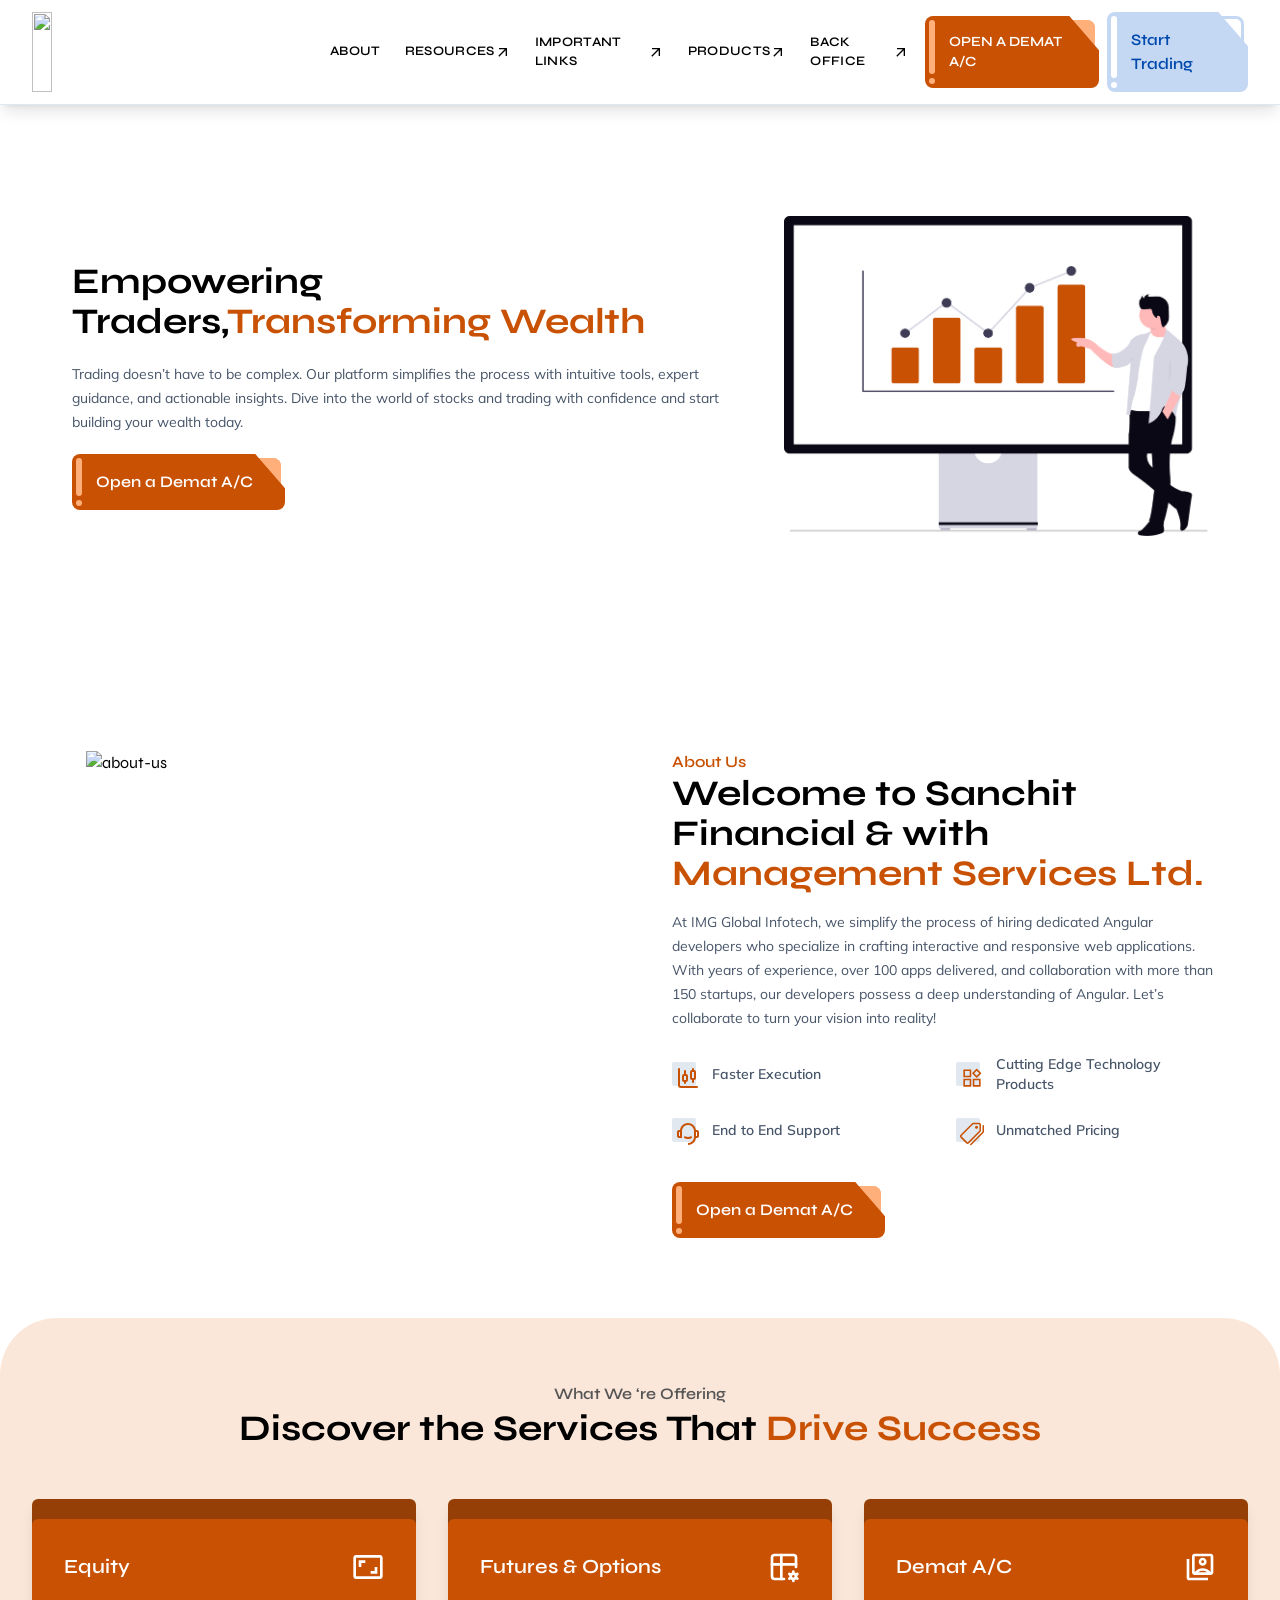
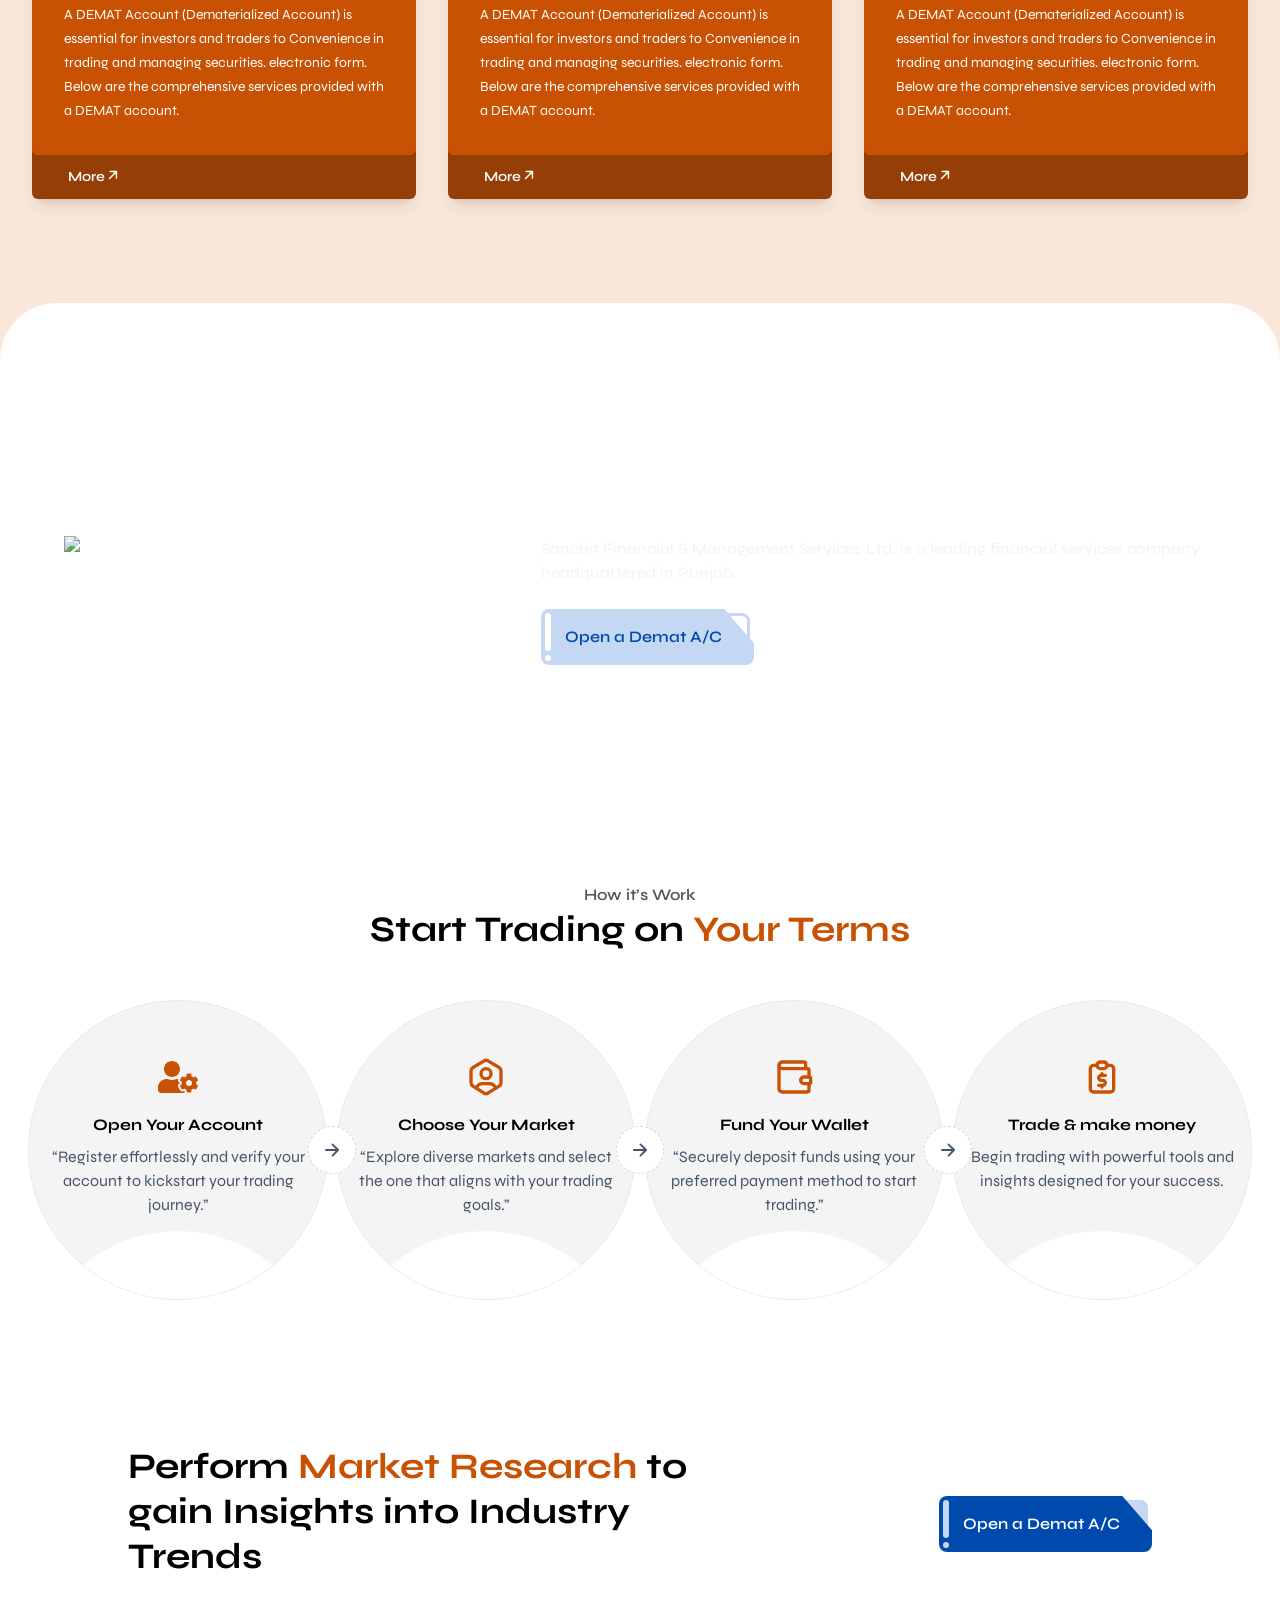
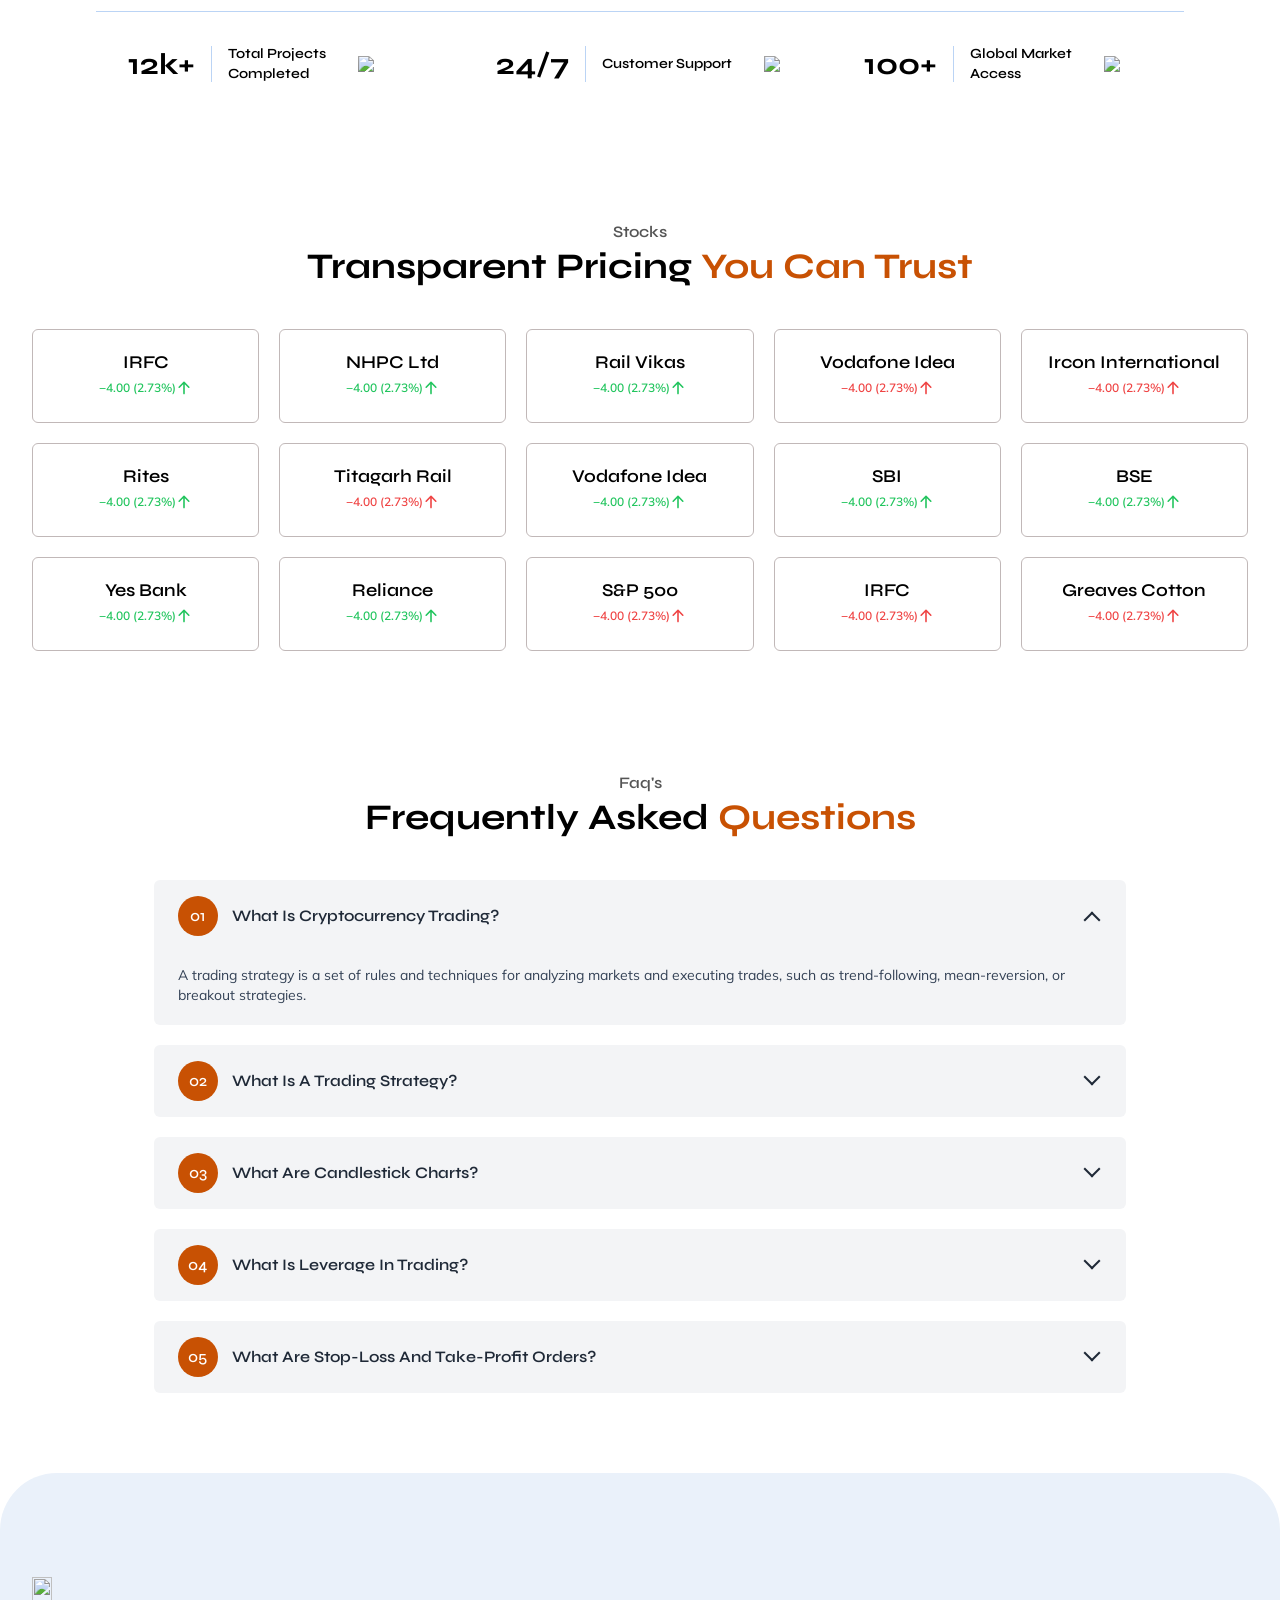
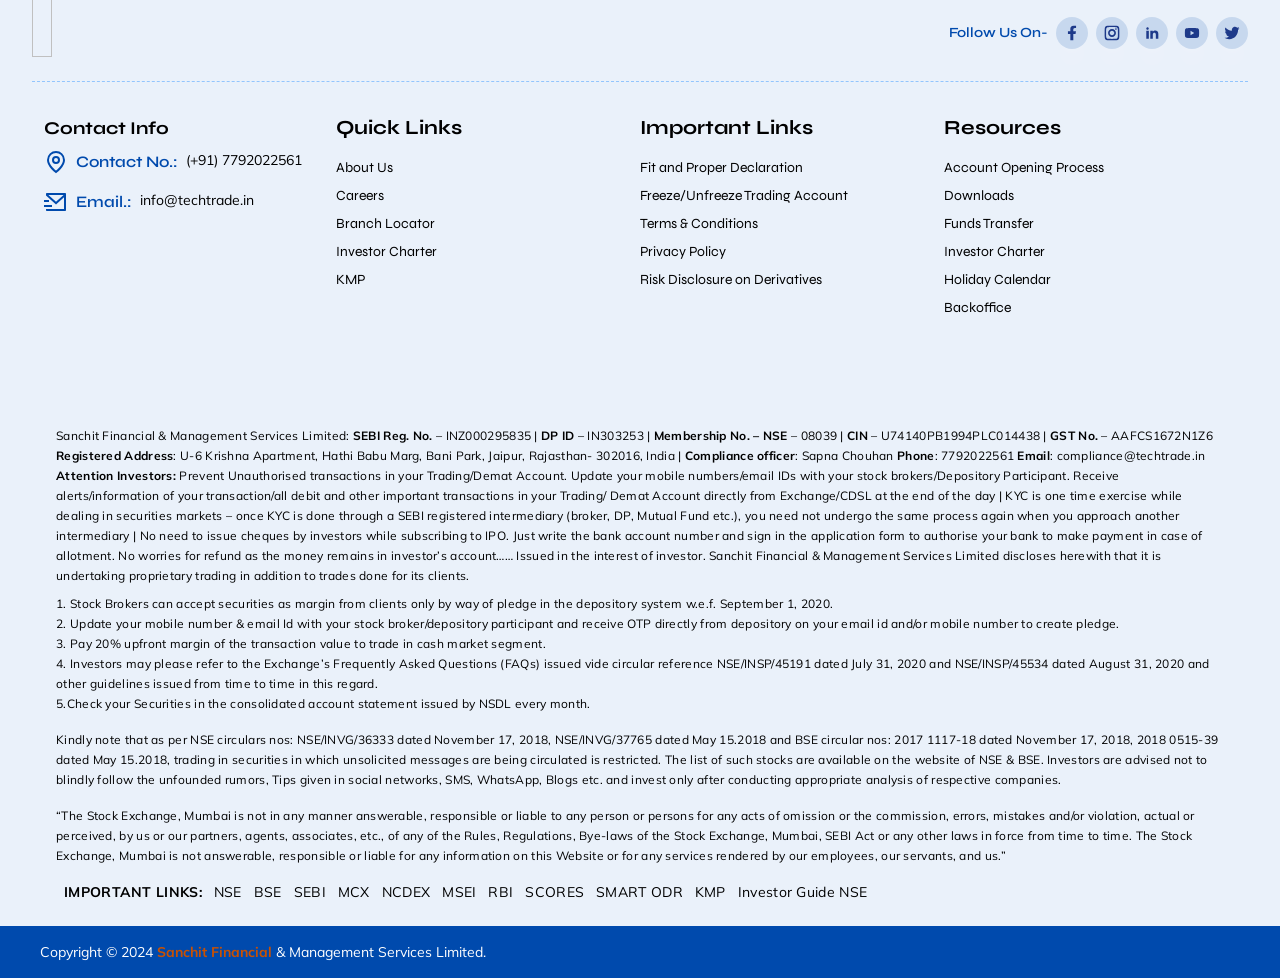
==== index.html @ 110ac39b "Merge 100ec880778197e0b67f699cace05b812614f156 into 89c47b856920c20eb930919fe4a979ea18444a6a" ====
<!DOCTYPE html>
<html lang="en">
  <head>
    <meta charset="UTF-8">
    <meta name="viewport" content="width=device-width, initial-scale=1.0">
    <title>Document</title>
    <link rel="stylesheet" href="assets/css/output.css">
    <link href="https://fonts.googleapis.com/css2?family=Poppins:ital,wght@0,100;0,200;0,300;0,400;0,500;0,600;0,700;0,800;0,900;1,100;1,200;1,300;1,400;1,500;1,600;1,700;1,800;1,900&family=Mulish:ital,wght@0,200..1000;1,200..1000&family=Raleway:ital,wght@0,100..900;1,100..900&family=Syne:wght@400..800&display=swap" rel="stylesheet">
    <link rel="stylesheet" href="https://cdn.jsdelivr.net/npm/swiper@11/swiper-bundle.min.css"/>
  </head>
  <body class="font-heading">
     <header class="fixed top-0 w-full bg-white border-b border-slate-200 shadow-lg z-50">
      <div class="max-2xl:max-w-7xl 2xl:px-24 3xl:px-36 mx-auto lg:pb-3 group-[]/nav:py-3 py-3 px-6 lg:px-8 z-50">
          <div class="flex items-center justify-between relative">
                <a href="#" class="logo">
                  <img class="md:h-20 md:w-auto" width="174" height="48"
                  src="assets/img/logo.png" data-src="assets/img/logo.png" alt="" title="">
                </a>
              <div class="flex items-center">
                  <ul class="lg:flex gap-2 hidden items-center">
                      <li class="group">
                          <a href="#" class="flex items-center px-2 text-black font-semibold opacity-100 text-[13px] duration-300 hover:md:text-themeColor1 uppercase tracking-wide">
                             About
                          </a>
                      </li>
                      <li class="group ">
                        <a href="#" class="flex items-center px-2 text-black font-semibold opacity-100 text-[13px] duration-300 hover:md:text-themeColor1 uppercase tracking-wide">
                         Resources<span class="*:size-4">
                          <svg stroke="currentColor" fill="currentColor" stroke-width="0" viewBox="0 0 24 24" height="200px" width="200px" xmlns="http://www.w3.org/2000/svg"><path fill="none" d="M0 0h24v24H0z"></path><path d="M6 6v2h8.59L5 17.59 6.41 19 16 9.41V18h2V6z"></path></svg></span>
                       </a>
                      </li>
                      <li class="group">
                          <a href="#" class="flex items-center px-2 text-black font-semibold opacity-100 text-[13px] duration-300 hover:md:text-themeColor1 uppercase tracking-wide ">
                            Important Links<span class="*:size-4">
                              <svg stroke="currentColor" fill="currentColor" stroke-width="0" viewBox="0 0 24 24" height="200px" width="200px" xmlns="http://www.w3.org/2000/svg"><path fill="none" d="M0 0h24v24H0z"></path><path d="M6 6v2h8.59L5 17.59 6.41 19 16 9.41V18h2V6z"></path></svg></span>
                          </a>
                      </li>
                      <li class="group">
                          <a href="#" class="flex items-center px-2 text-black font-semibold opacity-100 text-[13px] duration-300 hover:md:text-themeColor1 uppercase tracking-wide">
                            Products<span class="*:size-4">
                              <svg stroke="currentColor" fill="currentColor" stroke-width="0" viewBox="0 0 24 24" height="200px" width="200px" xmlns="http://www.w3.org/2000/svg"><path fill="none" d="M0 0h24v24H0z"></path><path d="M6 6v2h8.59L5 17.59 6.41 19 16 9.41V18h2V6z"></path></svg></span>
                          </a>
                      </li>
                      <li class="group">
                          <a href="#" class="flex items-center px-2 text-black font-semibold opacity-100 text-[13px] duration-300 hover:md:text-themeColor1 uppercase tracking-wide">
                            Back
                            Office<span class="*:size-4">
                              <svg stroke="currentColor" fill="currentColor" stroke-width="0" viewBox="0 0 24 24" height="200px" width="200px" xmlns="http://www.w3.org/2000/svg"><path fill="none" d="M0 0h24v24H0z"></path><path d="M6 6v2h8.59L5 17.59 6.41 19 16 9.41V18h2V6z"></path></svg></span>
                          </a>
                      </li>
                      <li class="request-btn flex items-center gap-2">
                        <a href="" class="group/btn rounded-lg overflow-hidden max-w-full w-fit origin-bottom py-4 ps-6 pe-8 text-white flex font-semibold relative z-10 hover:md:scale-95 duration-300 before:absolute before:inset-1 before:ring-[3px] before:ring-inset before:ring-[#FFAF7A] before:bg-[#FFAF7A] before:rounded-lg before:-z-[2] after:absolute after:size-80 after:right-0 after:-top-[66px] after:-rotate-[41deg] after:bg-[#C85103] after:rounded-lg after:-z-[1] after:hover:md:-top-[141px] after:hover:md:right-[10px] after:duration-300">
                          <span class="before:absolute before:left-1 before:top-1 before:w-1.5 before:h-[calc(100%-18px)] before:duration-300 group-hover/btn:before:h-1.5 before:rounded-full before:bg-[#FFAF7A] after:absolute after:left-1 after:bottom-1 after:w-1.5 after:h-1.5 after:duration-300 group-hover/btn:after:h-[calc(100%-18px)] after:rounded-full after:bg-[#FFAF7A] text-sm uppercase">Open a Demat A/C</span>
                        </a>
                        <a href="" class="group/btn rounded-lg overflow-hidden max-w-full w-fit origin-bottom py-4 ps-6 pe-8 text-[#004AAD] flex font-semibold relative z-10 hover:md:scale-95 duration-300 before:absolute before:inset-1 before:ring-[3px] before:ring-inset before:ring-[#C5D8F3] before:rounded-lg before:-z-[2] after:absolute after:size-80 after:right-0 after:-top-[66px] after:-rotate-[41deg] after:bg-[#C5D8F3] after:rounded-lg after:-z-[1] after:hover:md:-top-[141px] after:hover:md:right-[10px] after:duration-300">
                          <span class="before:absolute before:left-1 before:top-1 before:w-1.5 before:h-[calc(100%-18px)] before:duration-300 group-hover/btn:before:h-1.5 before:rounded-full before:bg-[#fff] after:absolute after:left-1 after:bottom-1 after:w-1.5 after:h-1.5 after:duration-300 group-hover/btn:after:h-[calc(100%-18px)] after:rounded-full after:bg-[#fff]">Start Trading</span>
                        </a>
                    </li>
                  </ul>
                  <div class="flex items-center gap-4">
                      <div class="flex lg:hidden">
                          <label for="sideToggle" class="-m-2.5 inline-flex items-center justify-center rounded-md p-2.5 text-black group-[]/nav:text-black">
                              <span class="sr-only">Open menu</span>
                              <svg class="size-7" fill="none" viewBox="0 0 24 24" stroke-width="1.5" stroke="currentColor" aria-hidden="true">
                                  <path stroke-linecap="round" stroke-linejoin="round" d="M3.75 6.75h16.5M3.75 12h16.5m-16.5 5.25h16.5">
                                  </path>
                              </svg>
                          </label>
                      </div>
                  </div>
              </div>
          </div>
      </div>
    </header>
    <input type="checkbox" class="peer/sideToggle hidden " name="sideToggle" id="sideToggle">
    <label for="sideToggle" class="fixed inset-0 -z-[1011] pointer-events-none backdrop-blur-xl bg-theme1 peer-checked/sideToggle:z-[1010] peer-checked/sideToggle:opacity-100 opacity-0 duration-100"></label>
    <div class="fixed flex flex-col h-full inset-y-0 right-0 z-[1011] w-full overflow-y-auto bg-black select-none text-white px-6 py-6 sm:max-w-sm sm:ring-1 sm:ring-theme1/10 peer-checked/sideToggle:translate-x-0 peer-checked/sideToggle:opacity-100 translate-x-full opacity-0 duration-300">
    <div class="flex items-center justify-between">
        <a href="" class="-ml-1.5">
            <span class="sr-only">Tech Trade</span>
            <img class="h-12 w-auto" width="174" height="48" src="assets/img/logo.png" alt=" Logo">
        </a>
        <label for="sideToggle" type="button" class="-m-2.5 rounded-md p-2.5 *:text-white">
            <span class="sr-only">Close menu</span>
            <svg class="h-6 w-6" fill="none" viewBox="0 0 24 24" stroke-width="1.5" stroke="currentColor" aria-hidden="true">
                <path stroke-linecap="round" stroke-linejoin="round" d="M6 18L18 6M6 6l12 12"></path>
            </svg>
        </label>
    </div>
    <div class="mt-6 flow-root flex-fill -mr-4 pr-4">
        <div class="-my-6 divide-y divide-white">
            <div class="space-y-2 py-6">
                <div class="flex flex-col gap-5 items-center">
                    <div class="flex flex-col w-full gap-y-5">
                        <a href="#" class="text-sm font-semibold text-white">About</a>
                        <a href="#" class="text-sm font-semibold text-white">Resources</a>
                        <a href="#" class="text-sm font-semibold text-white">Important Links</a>
                        <a href="#" class="text-sm font-semibold text-white">Products</a>
                        <a href="#" class="text-sm font-semibold text-white">Back Office</a>
                    </div>
                </div>
            </div>
        </div>
    </div>
  </div>
<div class="w-full relative flex bg-cover bg-center lg:h-[670px] md:h-[650px] h-[800px] pt-[10rem] rounded-b-[57px] text-black mx-auto bg-[url('../img/vector-bg.png')] ">
  <div class="w-full mx-auto max-w-7xl px-6 lg:px-8 relative [&amp;_.swiper-pagination-bullet]:!size-3 [&amp;_.swiper-pagination-bullet]:rounded-full [&amp;_.swiper-pagination-bullet]:!bg-gray-900 [&amp;_.swiper-pagination-bullet.swiper-pagination-bullet-active]:!w-8">
    <div class="swiper testimonialsSwiper rounded-3xl swiper-initialized swiper-horizontal swiper-backface-hidden" data-swiper="{
            &quot;slidesPerView&quot;: 1,
            &quot;speed&quot;: 500,
            &quot;autoplay&quot;: true,
            &quot;loop&quot;: true,
            &quot;grabCursor&quot;: true,
            &quot;pagination&quot;: {
            &quot;el&quot;: &quot;.swiper-pagination-1&quot;,
            &quot;clickable&quot;: true
            },
        
            &quot;navigation&quot;: {
                &quot;nextEl&quot;: &quot;.swiper-button-next&quot;,
                &quot;prevEl&quot;: &quot;.swiper-button-prev&quot;
            }
        }">
        <ul class="swiper-wrapper flex items-center relative" id="swiper-wrapper-e3e9107b983c7c87a" aria-live="polite" style="cursor: grab;">
            <li class="swiper-slide h-full bg-white rounded-3xl overflow-hidden relative group swiper-slide-active" role="group" aria-label="1 / 3" style="width: 1216px; margin-right: 5px;" data-swiper-slide-index="0">
                <div class="flex flex-col py-14 px-10 h-full relative z-50">
                    <div class="w-full flex max-sm:flex-col-reverse relative z-10 items-center max-sm:text-center">
                        <div class="grow max-sm:w-full text-black flex flex-col max-sm:gap-y-4 gap-y-5 ">
                          <h2 class="font-bold text-2xl md:text-2xl lg:text-4xl text-balance">Empowering Traders,<span class="text-themeColor2">Transforming Wealth</span></h2> 
                            <div class="text-sm inline-block text-slate-600 font-serif leading-6">Trading doesn’t have to be complex. Our platform simplifies the process with intuitive tools, expert guidance, and actionable insights. Dive into the world of stocks and trading with confidence and start building your wealth today.
                            </div>
                            <a href="#" class="sm:text-center group/btn rounded-lg overflow-hidden max-w-full w-fit origin-bottom py-4 ps-6 pe-8 text-white flex font-semibold relative z-10 hover:md:scale-95 duration-300 before:absolute before:inset-1 before:ring-[3px] before:ring-inset before:ring-[#FFAF7A] before:bg-[#FFAF7A] before:rounded-lg before:-z-[2] after:absolute after:size-80 after:right-0 after:-top-[66px] after:-rotate-[41deg] after:bg-[#C85103] after:rounded-lg after:-z-[1] after:hover:md:-top-[141px] after:hover:md:right-[10px] after:duration-300">
                              <span class="before:absolute before:left-1 before:top-1 before:w-1.5 before:h-[calc(100%-18px)] before:duration-300 group-hover/btn:before:h-1.5 before:rounded-full before:bg-[#FFAF7A] after:absolute after:left-1 after:bottom-1 after:w-1.5 after:h-1.5 after:duration-300 group-hover/btn:after:h-[calc(100%-18px)] after:rounded-full after:bg-[#FFAF7A]">Open a Demat A/C</span>
                            </a>
                        </div>
                        <div class="grow-0 shrink-0 max-sm:w-full mb-5">
                          <img class="h-[14rem] lg:h-[20rem] lg:ps-10 w-auto max-sm:mx-auto" width="256" height="320" src="assets/img/hero-1.png" alt="hero-img" >
                        </div>
                    </div>
                </div>
            </li>
            <li class="swiper-slide h-full bg-white rounded-3xl overflow-hidden relative group swiper-slide-next" role="group" aria-label="2 / 3" style="width: 1216px; margin-right: 5px;" data-swiper-slide-index="1">
                <div class="flex flex-col py-14 px-10 h-full relative z-50">
                    <div class="w-full flex max-sm:flex-col-reverse relative z-10 items-center max-sm:text-center">
                        <div class="grow max-sm:w-full text-black flex flex-col max-sm:gap-y-4 gap-y-5">
                          <h2 class="font-bold text-2xl md:text-2xl lg:text-4xl text-balance">Invest with Confidence, <span class="text-themeColor1">Succeed with Us</span></h2> 
                            <div class="text-sm inline-block text-slate-600 font-serif leading-6">Discover a trading experience built for success. From real-time stock data to powerful analytics, we provide everything you need to stay ahead in the fast-moving world of markets. Whether you're day trading or building long-term wealth, our platform supports your financial goals.</div>
                            <a href="" class="group/btn rounded-lg overflow-hidden max-w-full w-fit origin-bottom py-4 ps-6 pe-8 text-white flex font-semibold relative z-10 hover:md:scale-95 duration-300 before:absolute before:inset-1 before:ring-[3px] before:ring-inset before:ring-[#C5D8F3] before:bg-[#C5D8F3] before:rounded-lg before:-z-[2] after:absolute after:size-80 after:right-0 after:-top-[66px] after:-rotate-[41deg] after:bg-[#004AAD] after:rounded-lg after:-z-[1] after:hover:md:-top-[141px] after:hover:md:right-[10px] after:duration-300">
                              <span class="before:absolute before:left-1 before:top-1 before:w-1.5 before:h-[calc(100%-18px)] before:duration-300 group-hover/btn:before:h-1.5 before:rounded-full before:bg-[#C5D8F3] after:absolute after:left-1 after:bottom-1 after:w-1.5 after:h-1.5 after:duration-300 group-hover/btn:after:h-[calc(100%-18px)] after:rounded-full after:bg-[#C5D8F3]">Open a Demat A/C</span>
                            </a>
                        </div>
                        <div class="grow-0 shrink-0 max-sm:w-full mb-5">
                          <img class="h-[14rem] lg:h-[20rem] lg:ps-10 w-auto max-sm:mx-auto" width="256" height="320" src="assets/img/hero-2.png" alt="hero-img" >
                        </div>
                    </div>
                </div>
            </li>
            <li class="swiper-slide h-full bg-white rounded-3xl overflow-hidden relative group" role="group" aria-label="3 / 3" style="width: 1216px; margin-right: 5px;" data-swiper-slide-index="2">
                <div class="flex flex-col py-14 px-10 h-full relative z-50">
                    <div class="w-full flex max-sm:flex-col-reverse relative z-10 items-center max-sm:text-center">
                        <div class="grow max-sm:w-full text-black flex flex-col max-sm:gap-y-4 gap-y-5">
                            <h2 class="font-bold text-2xl md:text-2xl lg:text-4xl text-balance">Empower
                              Your Trades <span class="text-themeColor2">with
                                Precision</span></h2> 
                            <div class="text-sm inline-block text-slate-600 font-serif leading-6">Investing in the stock market has never been more accessible. Whether you're a seasoned trader or just starting, our platform provides the tools, insights, and real-time data you need to make informed decisions. </div>
                            <a href="" class="group/btn rounded-lg overflow-hidden max-w-full w-fit origin-bottom py-4 ps-6 pe-8 text-white flex font-semibold relative z-10 hover:md:scale-95 duration-300 before:absolute before:inset-1 before:ring-[3px] before:ring-inset before:ring-[#FFAF7A] before:bg-[#FFAF7A] before:rounded-lg before:-z-[2] after:absolute after:size-80 after:right-0 after:-top-[66px] after:-rotate-[41deg] after:bg-[#C85103] after:rounded-lg after:-z-[1] after:hover:md:-top-[141px] after:hover:md:right-[10px] after:duration-300">
                              <span class="before:absolute before:left-1 before:top-1 before:w-1.5 before:h-[calc(100%-18px)] before:duration-300 group-hover/btn:before:h-1.5 before:rounded-full before:bg-[#FFAF7A] after:absolute after:left-1 after:bottom-1 after:w-1.5 after:h-1.5 after:duration-300 group-hover/btn:after:h-[calc(100%-18px)] after:rounded-full after:bg-[#FFAF7A]">Open a Demat A/C</span>
                            </a>
                          </div>
                        <div class="grow-0 shrink-0 max-sm:w-full mb-5">
                            <img class="h-[14rem] lg:h-[20rem] lg:ps-10 w-auto max-sm:mx-auto" width="256" height="320" src="assets/img/hero-3.png" alt="hero-img" >
                        </div>
                    </div>
                </div>
            </li>
        </ul>
        <span class="swiper-notification" aria-live="assertive" aria-atomic="true"></span>
        <span class="swiper-notification" aria-live="assertive" aria-atomic="true"></span></div>
    <!-- <div class="swiper-button-prev after:hidden max-lg:!hidden rounded-full flex items-center justify-center duration-300 !left-0 bg-white !text-black p-4 border-4 border-gray-100 !size-16 *:!size-full" tabindex="0" role="button" aria-label="Previous slide" aria-controls="swiper-wrapper-e3e9107b983c7c87a" aria-disabled="false">
        <svg stroke="currentColor" fill="currentColor" stroke-width="0" viewBox="0 0 320 512" xmlns="http://www.w3.org/2000/svg">
            <path d="M34.52 239.03L228.87 44.69c9.37-9.37 24.57-9.37 33.94 0l22.67 22.67c9.36 9.36 9.37 24.52.04 33.9L131.49 256l154.02 154.75c9.34 9.38 9.32 24.54-.04 33.9l-22.67 22.67c-9.37 9.37-24.57 9.37-33.94 0L34.52 272.97c-9.37-9.37-9.37-24.57 0-33.94z"></path>
        </svg>
    </div>
    <div class="swiper-button-next after:hidden max-lg:!hidden rounded-full flex items-center justify-center duration-300 !right-0 bg-white !text-black p-4 border-4 border-gray-100 !size-16 *:!size-full" tabindex="0" role="button" aria-label="Next slide" aria-controls="swiper-wrapper-e3e9107b983c7c87a" aria-disabled="false">
        <svg stroke="currentColor" fill="currentColor" stroke-width="0" viewBox="0 0 320 512" xmlns="http://www.w3.org/2000/svg">
            <path d="M285.476 272.971L91.132 467.314c-9.373 9.373-24.569 9.373-33.941 0l-22.667-22.667c-9.357-9.357-9.375-24.522-.04-33.901L188.505 256 34.484 101.255c-9.335-9.379-9.317-24.544.04-33.901l22.667-22.667c9.373-9.373 24.569-9.373 33.941 0L285.475 239.03c9.373 9.372 9.373 24.568.001 33.941z"></path>
        </svg>
    </div> -->
    <div class="swiper-pagination swiper-pagination-1 !-bottom-8 md:hidden block swiper-pagination-clickable swiper-pagination-bullets swiper-pagination-horizontal"><span class="swiper-pagination-bullet swiper-pagination-bullet-active" tabindex="0" role="button" aria-label="Go to slide 1" aria-current="true"></span><span class="swiper-pagination-bullet" tabindex="0" role="button" aria-label="Go to slide 2"></span><span class="swiper-pagination-bullet" tabindex="0" role="button" aria-label="Go to slide 3"></span></div>
  </div>
</div>
  <section class="relative w-full py-12">
      <div class="w-full mx-auto max-w-7xl px-4 lg:px-8">
        <div class="flex flex-wrap lg:flex-nowrap items-center">
          <div class="w-full lg:w-1/2 p-4 lg:p-8 md:p-4 flex justify-center">
            <div class="mx-auto">
              <img class="about-img" width="500" height="487"
                src="assets/img/about-us.png"
                data-src="assets/img/about-us.png"
                alt="about-us">
            </div>
          </div>
          <div class="w-full lg:w-1/2 p-4 lg:p-8 md:p-4">
            <div class="heading">
              <div class="subtitle text-themeColor2 font-semibold">About
                Us</div>
              <h2 class=" text-black font-bold text-2xl md:text-2xl lg:text-4xl text-balance">
                Welcome to Sanchit Financial &
                  with <span class=" text-themeColor2">
                  Management Services Ltd.</span>
              </h2>
            </div>
            <p class="mt-4 text-sm leading-6 text-slate-600 font-serif">At
              IMG Global Infotech, we simplify the process of hiring dedicated
              Angular developers who specialize in crafting interactive and
              responsive web applications. With years of experience, over 100
              apps delivered, and collaboration with more than 150 startups,
              our developers possess a deep understanding of Angular. Let’s
              collaborate to turn your vision into reality!
            </p>
            <div class="w-full grid lg:grid-cols-2 grid-cols-2 gap-6 py-6">
              <div class="group/tab flex items-center lg:gap-4 gap-8">
                <div
                  class="*:size-6 w-6 h-6 relative *:absolute *:mt-1 *:ms-1 bg-slate-200 rounded-sm">
                  <svg stroke="#c85103" fill="none" stroke-width="2"
                    viewBox="0 0 24 24" stroke-linecap="round"
                    stroke-linejoin="round" height="200px" width="200px"
                    xmlns="http://www.w3.org/2000/svg"><path
                      d="M9 5v4"></path><rect width="4" height="6" x="7" y="9"
                      rx="1"></rect><path d="M9 15v2"></path><path
                      d="M17 3v2"></path><rect width="4" height="8" x="15" y="5"
                      rx="1"></rect><path d="M17 13v3"></path><path
                      d="M3 3v16a2 2 0 0 0 2 2h16"></path></svg></div>
                <span class="font-semibold text-sm text-slate-600 font-serif">Faster
                  Execution</span>
              </div>
              <div class="group/tab flex items-center lg:gap-4 gap-8 ">
                <div class="*:size-6 w-6 h-6 relative *:absolute *:mt-1 *:ms-1 bg-slate-200 rounded-sm">
                  <svg stroke="#c85103" fill="#c85103" stroke-width="0" viewBox="0 0 1024 1024" fill-rule="evenodd" height="200px" width="200px" xmlns="http://www.w3.org/2000/svg"><path d="M320 30.02c8.837 0 16 7.163 16 16v304c0 8.836-7.163 16-16 16H16c-8.837 0-16-7.164-16-16v-304c0-8.837 7.163-16 16-16zm-52 68H68v200h200zm493.333 87.686c6.248 6.248 6.248 16.379 0 22.627l-181.02 181.02c-6.248 6.248-16.378 6.248-22.627 0l-181.019-181.02c-6.248-6.248-6.248-16.379 0-22.627l181.02-181.02c6.248-6.248 16.378-6.248 22.627 0zm-84.853 11.313L569 89.54 461.52 197.02 569 304.5zM320 430.02c8.837 0 16 7.164 16 16v304c0 8.837-7.163 16-16 16H16c-8.837 0-16-7.163-16-16v-304c0-8.836 7.163-16 16-16zm-52 68H68v200h200zm452-68c8.837 0 16 7.164 16 16v304c0 8.837-7.163 16-16 16H416c-8.837 0-16-7.163-16-16v-304c0-8.836 7.163-16 16-16zm-52 68H468v200h200z" transform="translate(144 113.98)"></path></svg></div>
                <span class="font-semibold text-sm text-slate-600 font-serif">Cutting Edge
                  Technology<br> Products</span>
              </div>
              <div class="group/tab flex items-center lg:gap-4 gap-8">
                <div
                  class="*:size-6 w-6 h-6 relative *:absolute *:mt-1 *:ms-1 bg-slate-200 rounded-sm">
                  <svg stroke="#c85103" fill="#c85103" stroke-width="0" viewBox="0 0 24 24" height="200px" width="200px" xmlns="http://www.w3.org/2000/svg"><path d="M19.9381 8H21C22.1046 8 23 8.89543 23 10V14C23 15.1046 22.1046 16 21 16H19.9381C19.446 19.9463 16.0796 23 12 23V21C15.3137 21 18 18.3137 18 15V9C18 5.68629 15.3137 3 12 3C8.68629 3 6 5.68629 6 9V16H3C1.89543 16 1 15.1046 1 14V10C1 8.89543 1.89543 8 3 8H4.06189C4.55399 4.05369 7.92038 1 12 1C16.0796 1 19.446 4.05369 19.9381 8ZM3 10V14H4V10H3ZM20 10V14H21V10H20ZM7.75944 15.7849L8.81958 14.0887C9.74161 14.6662 10.8318 15 12 15C13.1682 15 14.2584 14.6662 15.1804 14.0887L16.2406 15.7849C15.0112 16.5549 13.5576 17 12 17C10.4424 17 8.98882 16.5549 7.75944 15.7849Z"></path></svg></div>
                <span class="font-semibold text-sm text-slate-600 font-serif">End to End
                  Support</span>
              </div>
              <div class="group/tab flex items-center lg:gap-4 gap-8 ">
                <div
                  class="*:size-6 w-6 h-6 relative *:absolute *:mt-1 *:ms-1 bg-slate-200 rounded-sm">
                  <svg stroke="#c85103" fill="#c85103" stroke-width="0" viewBox="0 0 512 512" height="200px" width="200px" xmlns="http://www.w3.org/2000/svg"><path fill="none" stroke-linecap="round" stroke-linejoin="round" stroke-width="32" d="M403.29 32H280.36a14.46 14.46 0 0 0-10.2 4.2L24.4 281.9a28.85 28.85 0 0 0 0 40.7l117 117a28.86 28.86 0 0 0 40.71 0L427.8 194a14.46 14.46 0 0 0 4.2-10.2v-123A28.66 28.66 0 0 0 403.29 32z"></path><path d="M352 144a32 32 0 1 1 32-32 32 32 0 0 1-32 32z"></path><path fill="none" stroke-linecap="round" stroke-linejoin="round" stroke-width="32" d="m230 480 262-262a13.81 13.81 0 0 0 4-10V80"></path></svg></div>
                <span class="font-semibold text-sm text-slate-600 font-serif">Unmatched
                  Pricing</span>
              </div>
            </div>
            <div class="mt-4 flex gap-4">
              <a href="" class="group/btn rounded-lg overflow-hidden max-w-full w-fit origin-bottom py-4 ps-6 pe-8 text-white flex font-semibold relative z-10 hover:md:scale-95 duration-300 before:absolute before:inset-1 before:ring-[3px] before:ring-inset before:ring-[#FFAF7A] before:bg-[#FFAF7A] before:rounded-lg before:-z-[2] after:absolute after:size-80 after:right-0 after:-top-[66px] after:-rotate-[41deg] after:bg-[#C85103] after:rounded-lg after:-z-[1] after:hover:md:-top-[141px] after:hover:md:right-[10px] after:duration-300">
                <span class="before:absolute before:left-1 before:top-1 before:w-1.5 before:h-[calc(100%-18px)] before:duration-300 group-hover/btn:before:h-1.5 before:rounded-full before:bg-[#FFAF7A] after:absolute after:left-1 after:bottom-1 after:w-1.5 after:h-1.5 after:duration-300 group-hover/btn:after:h-[calc(100%-18px)] after:rounded-full after:bg-[#FFAF7A]">Open a Demat A/C</span>
              </a>
            </div>
          </div>
        </div>
      </div>
  </section>
    <section
      class="w-full pt-4 lg:pb-28 pb-16 sm:py-16 relative bg-[#FBE7DA] rounded-t-[57px]">
      <div class="w-full mx-auto max-w-7xl px-4 lg:px-8">
        <div class="absolute inset-0 size-full overflow-hidden">
          <div
            class="absolute w-full bg-cover bg-center h-screen bg-[url('../img/shape-1.png')]"></div>
        </div>
        <div class="heading text-center">
          <div class="subtitle text-themecolor3 font-semibold">What We ‘re
            Offering</div>
          <h2 class="max-md:text-2xl/tight max-xl:text-3xl/tight text-4xl/tight font-bold text-black">
            Discover the Services That<span class=" text-themeColor2">
              Drive Success</span>
          </h2>
        </div>
        <div
          class="w-full flex flex-wrap lg:flex-nowrap *:lg:w-1/3 *:w-full gap-8 py-12">
          <div
            class="bg-[#953F07] z-10 opacity-100 lg:h-[300px] h-full rounded-md duration-300 ease-in-out pt-5 overflow-hidden shadow-lg group">
            <div
              class="bg-themeColor2 p-6 rounded-md flex items-center duration-300 justify-between group-hover:shadow-2xl group-hover:scale-95">
              <div class="relative flex flex-col gap-3 p-2">
                <div class="flex gap-16 justify-between items-center">
                  <div><h3 class="text-white lg:text-xl text-lg font-semibold">Equity</h3></div>
                  <div class="*:size-8 *:text-white">
                    <svg stroke="currentColor" fill="currentColor" stroke-width="0" viewBox="0 0 24 24" height="200px" width="200px" xmlns="http://www.w3.org/2000/svg"><path fill="none" d="M0 0h24v24H0V0z"></path><path d="M19 12h-2v3h-3v2h5v-5zM7 9h3V7H5v5h2V9zm14-6H3c-1.1 0-2 .9-2 2v14c0 1.1.9 2 2 2h18c1.1 0 2-.9 2-2V5c0-1.1-.9-2-2-2zm0 16.01H3V4.99h18v14.02z"></path></svg>
                  </div>
                </div>
                <div class="mt-2  text-white text-sm leading-6">A DEMAT Account (Dematerialized Account) is essential for investors and traders to Convenience in trading and managing securities. electronic form. Below are the comprehensive services provided with a DEMAT account.
                </div>
              </div>
            </div>
            <div class="text-white px-9 flex items-center p-3">
              <a href="#" class="*:size-4 text-sm text-white inline-flex font-semibold *:rotate-[45deg]">More
                <svg stroke="currentColor" fill="currentColor" stroke-width="0" viewBox="0 0 512 512" height="200px" width="200px" xmlns="http://www.w3.org/2000/svg"><path fill="none" stroke-linecap="round" stroke-linejoin="round" stroke-width="48" d="m112 244 144-144 144 144M256 120v292"></path></svg>
              </a>
            </div>
          </div>
          <div
            class="bg-[#953F07] z-10 opacity-100 lg:h-[300px] h-full rounded-md duration-300 ease-in-out pt-5 overflow-hidden shadow-lg group">
            <div
              class="bg-themeColor2 p-6 rounded-md flex items-center duration-300 justify-between group-hover:shadow-2xl group-hover:scale-95">
              <div class="relative flex flex-col gap-3 p-2">
                <div class="flex gap-16 justify-between items-center">
                  <div><h3 class="text-white lg:text-xl text-lg font-semibold">Futures & Options</h3></div>
                  <div class="*:size-8 *:text-white">
                    <svg stroke="currentColor" fill="none" stroke-width="2" viewBox="0 0 24 24" stroke-linecap="round" stroke-linejoin="round" height="200px" width="200px" xmlns="http://www.w3.org/2000/svg"><path d="M12 21h-7a2 2 0 0 1 -2 -2v-14a2 2 0 0 1 2 -2h14a2 2 0 0 1 2 2v7"></path><path d="M3 10h18"></path><path d="M10 3v18"></path><path d="M19.001 19m-2 0a2 2 0 1 0 4 0a2 2 0 1 0 -4 0"></path><path d="M19.001 15.5v1.5"></path><path d="M19.001 21v1.5"></path><path d="M22.032 17.25l-1.299 .75"></path><path d="M17.27 20l-1.3 .75"></path><path d="M15.97 17.25l1.3 .75"></path><path d="M20.733 20l1.3 .75"></path></svg>
                  </div>
                </div>
                <div class="mt-2  text-white text-sm leading-6">A DEMAT Account (Dematerialized Account) is essential for investors and traders to Convenience in trading and managing securities. electronic form. Below are the comprehensive services provided with a DEMAT account.
                </div>
              </div>
            </div>
            <div class="text-white px-9 flex items-center p-3">
              <a href="#" class="*:size-4 text-sm text-white inline-flex font-semibold *:rotate-[45deg]">More
                <svg stroke="currentColor" fill="currentColor" stroke-width="0" viewBox="0 0 512 512" height="200px" width="200px" xmlns="http://www.w3.org/2000/svg"><path fill="none" stroke-linecap="round" stroke-linejoin="round" stroke-width="48" d="m112 244 144-144 144 144M256 120v292"></path></svg>
              </a>
            </div>
          </div>
          <div
            class="bg-[#953F07] z-10 opacity-100 lg:h-[300px] h-full rounded-md duration-300 ease-in-out pt-5 overflow-hidden shadow-lg group">
            <div
              class="bg-themeColor2 p-6 rounded-md flex items-center duration-300 justify-between group-hover:shadow-2xl group-hover:scale-95">
              <div class="relative flex flex-col gap-3 p-2">
                <div class="flex gap-16 justify-between items-center">
                  <div><h3 class="text-white lg:text-xl text-lg font-semibold">Demat A/C</h3></div>
                  <div class="*:size-8 *:text-white">
                    <svg stroke="currentColor" fill="currentColor" stroke-width="0" viewBox="0 0 24 24" height="200px" width="200px" xmlns="http://www.w3.org/2000/svg"><path fill="none" d="M0 0h24v24H0z"></path><path d="M4 6H2v14c0 1.1.9 2 2 2h14v-2H4V6zm10 5c1.66 0 3-1.34 3-3s-1.34-3-3-3-3 1.34-3 3 1.34 3 3 3zm0-4c.55 0 1 .45 1 1s-.45 1-1 1-1-.45-1-1 .45-1 1-1zm6-5H8c-1.1 0-2 .9-2 2v12c0 1.1.9 2 2 2h12c1.1 0 2-.9 2-2V4c0-1.1-.9-2-2-2zm-9.31 14a5.977 5.977 0 0 1 6.62 0h-6.62zm9.31-.27C18.53 14.06 16.4 13 14 13s-4.53 1.06-6 2.73V4h12v11.73z"></path></svg>
                  </div>
                </div>
                <div class="mt-2  text-white text-sm leading-6">A DEMAT Account (Dematerialized Account) is essential for investors and traders to Convenience in trading and managing securities. electronic form. Below are the comprehensive services provided with a DEMAT account.
                </div>
              </div>
              
            </div>
            <div class="text-white px-9 flex items-center p-3">
              <a href="#" class="*:size-4 text-sm text-white inline-flex font-semibold *:rotate-[45deg]">More
                <svg stroke="currentColor" fill="currentColor" stroke-width="0" viewBox="0 0 512 512" height="200px" width="200px" xmlns="http://www.w3.org/2000/svg"><path fill="none" stroke-linecap="round" stroke-linejoin="round" stroke-width="48" d="m112 244 144-144 144 144M256 120v292"></path></svg>
              </a>
            </div>
          </div>
        </div>
      </div>
    </section>
    <section class="w-full relative bg-white rounded-t-[57px] -mt-14 px-8 lg:px-8">
      <div class="relative max-w-7xl lg:px-8 px-4 py-12 lg:py-20 mx-auto ">
        <div
          class="overflow-hidden realtive w-full mx-auto rounded-[44px] lg:h-[420px] h-[350px] bg-cover bg-center bg-no-repeat bg-[url('../img/cta-bg.png')] ">
          <div class="flex flex-wrap lg:flex-nowrap items-center">
            <div class="lg:grow hidden lg:block">
              <div class="w-full">
                <img src="assets\img\bull-img.png">
              </div>
            </div>
            <div class="lg:w-3/5 w-full flex items-center justify-center px-4 py-10">
              <div>
              <div class="heading text-center lg:text-left ">
                <h2
                  class="max-md:text-2xl/tight max-xl:text-3xl/tight text-4xl/tight font-bold text-white  ">
                 Begin your investing journey with TECH TRADE
                </h2>
                <div
                  class="mt-6 sm:text-base text-slate-100 font-medium text-sm leading-6">Sanchit
                  Financial & Management Services Ltd. is a leading financial
                  services company headquartered in Punjab.</div>
                <div class="mt-6 flex gap-4 justify-center lg:justify-start">
                  <a href="" class="group/btn rounded-lg overflow-hidden max-w-full w-fit origin-bottom py-4 ps-6 pe-8 text-[#004AAD] flex font-semibold relative z-10 hover:md:scale-95 duration-300 before:absolute before:inset-1 before:ring-[3px] before:ring-inset before:ring-[#C5D8F3] before:rounded-lg before:-z-[2] after:absolute after:size-80 after:right-0 after:-top-[66px] after:-rotate-[41deg] after:bg-[#C5D8F3] after:rounded-lg after:-z-[1] after:hover:md:-top-[141px] after:hover:md:right-[10px] after:duration-300">
                    <span class="before:absolute before:left-1 before:top-1 before:w-1.5 before:h-[calc(100%-18px)] before:duration-300 group-hover/btn:before:h-1.5 before:rounded-full before:bg-[#fff] after:absolute after:left-1 after:bottom-1 after:w-1.5 after:h-1.5 after:duration-300 group-hover/btn:after:h-[calc(100%-18px)] after:rounded-full after:bg-[#fff]">Open a Demat A/C</span>
                  </a>
                </div>
              </div>
            </div>
            </div>
          </div>
        </div>
      </div>
    </section>
    <section class="w-full relative rounded-t-[57px]">
      <div class="w-full mx-auto max-w-7xl px-4 lg:px-8">
        <div class="absolute inset-0 size-full overflow-hidden">
          <div
            class="absolute w-full bg-cover bg-center h-screen bg-[url('../img/shape-1.png')]"></div>
        </div>
        <div class="heading text-center">
          <div class="subtitle text-themecolor3 font-semibold">How it’s Work</div>
          <h2 class="max-md:text-2xl/tight max-xl:text-3xl/tight text-4xl/tight font-bold text-black ">
            Start Trading on
            <span class="font-bold text-themeColor2">
              Your Terms</span>
          </h2>
        </div>
        <div class="steps-sec">
          <ul class="w-full flex flex-wrap lg:flex-nowrap *:lg:w-1/3 :md-w-1/2 gap-2 py-12 justify-center">
           <li class="relative ">
            <div class="overflow-hidden border border-[#E9E9E9] relative block w-[300px] h-[300px] opacity-100 rounded-full bg-[#F4F4F4]  duration-300 cursor-pointer group ">
              <div class="inner-bx-circle">
                <div
                  class="static-content text-center relative duration-300 pt-14 ">
                  <span
                    class="*:size-10 flex items-center justify-center relative *:text-themeColor2">
                    <svg stroke="currentColor" fill="currentColor"
                      stroke-width="0" viewBox="0 0 640 512" height="200px"
                      width="200px" xmlns="http://www.w3.org/2000/svg"><path
                        d="M610.5 373.3c2.6-14.1 2.6-28.5 0-42.6l25.8-14.9c3-1.7 4.3-5.2 3.3-8.5-6.7-21.6-18.2-41.2-33.2-57.4-2.3-2.5-6-3.1-9-1.4l-25.8 14.9c-10.9-9.3-23.4-16.5-36.9-21.3v-29.8c0-3.4-2.4-6.4-5.7-7.1-22.3-5-45-4.8-66.2 0-3.3.7-5.7 3.7-5.7 7.1v29.8c-13.5 4.8-26 12-36.9 21.3l-25.8-14.9c-2.9-1.7-6.7-1.1-9 1.4-15 16.2-26.5 35.8-33.2 57.4-1 3.3.4 6.8 3.3 8.5l25.8 14.9c-2.6 14.1-2.6 28.5 0 42.6l-25.8 14.9c-3 1.7-4.3 5.2-3.3 8.5 6.7 21.6 18.2 41.1 33.2 57.4 2.3 2.5 6 3.1 9 1.4l25.8-14.9c10.9 9.3 23.4 16.5 36.9 21.3v29.8c0 3.4 2.4 6.4 5.7 7.1 22.3 5 45 4.8 66.2 0 3.3-.7 5.7-3.7 5.7-7.1v-29.8c13.5-4.8 26-12 36.9-21.3l25.8 14.9c2.9 1.7 6.7 1.1 9-1.4 15-16.2 26.5-35.8 33.2-57.4 1-3.3-.4-6.8-3.3-8.5l-25.8-14.9zM496 400.5c-26.8 0-48.5-21.8-48.5-48.5s21.8-48.5 48.5-48.5 48.5 21.8 48.5 48.5-21.7 48.5-48.5 48.5zM224 256c70.7 0 128-57.3 128-128S294.7 0 224 0 96 57.3 96 128s57.3 128 128 128zm201.2 226.5c-2.3-1.2-4.6-2.6-6.8-3.9l-7.9 4.6c-6 3.4-12.8 5.3-19.6 5.3-10.9 0-21.4-4.6-28.9-12.6-18.3-19.8-32.3-43.9-40.2-69.6-5.5-17.7 1.9-36.4 17.9-45.7l7.9-4.6c-.1-2.6-.1-5.2 0-7.8l-7.9-4.6c-16-9.2-23.4-28-17.9-45.7.9-2.9 2.2-5.8 3.2-8.7-3.8-.3-7.5-1.2-11.4-1.2h-16.7c-22.2 10.2-46.9 16-72.9 16s-50.6-5.8-72.9-16h-16.7C60.2 288 0 348.2 0 422.4V464c0 26.5 21.5 48 48 48h352c10.1 0 19.5-3.2 27.2-8.5-1.2-3.8-2-7.7-2-11.8v-9.2z"></path></svg>
                  </span>
                  <h4
                    class="text-black lg:text-base text-xl font-bold pt-4 md:group-hover:text-themeColor2">Open
                    Your Account</h4>
                  <div
                    class="mt-2 sm:text-base text-slate-600 text-sm leading-6 px-3">“Register
                    effortlessly and verify your account to kickstart your
                    trading journey.”</div>
                </div>
                <span
                  class="absolute -left-2/4 top-[230px] translate-x-2/4 inline-block w-full h-full bg-white text-center rounded-full text-sm leading-7 text-black font-semibold pt-5 duration-300"></span>
              </div>
            </div>
            <div
            class=" absolute link top-[34%] translate-y-2/4 right-[-28px] z-20">
            <a href="#"
              class="*:size-5 cursor-pointer rounded-full relative flex items-center justify-center text-center w-12 h-12 leading-tight bg-white border border-[#d8d8d8] border-dashed text-slate-600 ">
              <svg stroke="currentColor" fill="currentColor"
                stroke-width="0" viewBox="0 0 512 512" height="200px"
                width="200px" xmlns="http://www.w3.org/2000/svg"><path
                  fill="none" stroke-linecap="round" stroke-linejoin="round"
                  stroke-width="48"
                  d="m268 112 144 144-144 144m124-144H100"></path></svg>
            </a>
          </div>
           </li>
            <li
              class="relative ">
              <div class="overflow-hidden relative block  w-[300px] h-[300px] opacity-100 rounded-full bg-[#F4F4F4] border border-[#E9E9E9] duration-300 cursor-pointer group">
              <div class="inner-bx-circle">
                <div class="static-content text-center relative pt-14">
                  <span
                    class="*:size-10 flex items-center justify-center relative *:text-themeColor2">
                    <svg stroke="currentColor" fill="none" stroke-width="2"
                      viewBox="0 0 24 24" stroke-linecap="round"
                      stroke-linejoin="round" height="200px" width="200px"
                      xmlns="http://www.w3.org/2000/svg"><path
                        d="M12 13a3 3 0 1 0 0 -6a3 3 0 0 0 0 6z"></path><path
                        d="M6.201 18.744a4 4 0 0 1 3.799 -2.744h4a4 4 0 0 1 3.798 2.741"></path><path
                        d="M19.875 6.27c.7 .398 1.13 1.143 1.125 1.948v7.284c0 .809 -.443 1.555 -1.158 1.948l-6.75 4.27a2.269 2.269 0 0 1 -2.184 0l-6.75 -4.27a2.225 2.225 0 0 1 -1.158 -1.948v-7.285c0 -.809 .443 -1.554 1.158 -1.947l6.75 -3.98a2.33 2.33 0 0 1 2.25 0l6.75 3.98h-.033z"></path></svg>
                  </span>
                  <h4
                    class="text-black lg:text-base text-xl font-bold pt-4 md:group-hover:text-themeColor2">Choose
                    Your Market</h4>
                  <div
                    class="mt-2 sm:text-base text-slate-600 text-sm leading-6 px-3">“Explore
                    diverse markets and select the one that aligns with your
                    trading goals.”</div>
                </div>
                <span
                  class="absolute -left-2/4 top-[230px] translate-x-2/4 inline-block w-full h-full bg-white text-center rounded-full text-sm leading-7 text-black font-semibold pt-5 duration-300"></span>
              </div>
               </div>
              <div
                class="absolute link top-[34%] translate-y-2/4 right-[-28px] z-20 ">
                <a href="#"
                  class="*:size-5 cursor-pointer rounded-full relative flex items-center justify-center text-center w-12 h-12 leading-tight bg-white border border-[#d8d8d8] border-dashed text-slate-600 ">
                  <svg stroke="currentColor" fill="currentColor"
                    stroke-width="0" viewBox="0 0 512 512" height="200px"
                    width="200px" xmlns="http://www.w3.org/2000/svg"><path
                      fill="none" stroke-linecap="round" stroke-linejoin="round"
                      stroke-width="48"
                      d="m268 112 144 144-144 144m124-144H100"></path></svg>
                </a>
              </div>
            </li>
            <li
              class="relative">
              <div class="overflow-hidden relative block  w-[300px] h-[300px] opacity-100 rounded-full bg-[#F4F4F4] border border-[#E9E9E9] duration-300 cursor-pointer group ">
              <div class="inner-bx-circle">
                <div class="static-content text-center relative pt-14">
                  <span
                    class="*:size-10 flex items-center justify-center relative *:text-themeColor2">
                    <svg stroke="currentColor" fill="none" stroke-width="2"
                      viewBox="0 0 24 24" stroke-linecap="round"
                      stroke-linejoin="round" height="200px" width="200px"
                      xmlns="http://www.w3.org/2000/svg"><path
                        d="M19 7V4a1 1 0 0 0-1-1H5a2 2 0 0 0 0 4h15a1 1 0 0 1 1 1v4h-3a2 2 0 0 0 0 4h3a1 1 0 0 0 1-1v-2a1 1 0 0 0-1-1"></path><path
                        d="M3 5v14a2 2 0 0 0 2 2h15a1 1 0 0 0 1-1v-4"></path></svg>
                  </span>
                  <h4
                    class="text-black lg:text-base text-xl font-bold pt-4 md:group-hover:text-themeColor2">Fund
                    Your Wallet</h4>
                  <div
                    class="mt-2 sm:text-base text-slate-600 text-sm leading-6 px-3">“Securely
                    deposit funds using your preferred payment method to start
                    trading.”</div>
                </div>
                <span
                  class="absolute -left-2/4 top-[230px] translate-x-2/4 inline-block w-full h-full bg-white text-center rounded-full text-sm leading-7 text-black font-semibold pt-5 duration-300"></span>
              </div>
            </div>
              <div
                class="absolute link top-[34%] translate-y-2/4 right-[-28px] z-20 ">
                <a href="#"
                  class="*:size-5 cursor-pointer rounded-full relative flex items-center justify-center text-center w-12 h-12 leading-tight bg-white border border-[#d8d8d8] border-dashed text-slate-600 ">
                  <svg stroke="currentColor" fill="currentColor"
                    stroke-width="0" viewBox="0 0 512 512" height="200px"
                    width="200px" xmlns="http://www.w3.org/2000/svg"><path
                      fill="none" stroke-linecap="round" stroke-linejoin="round"
                      stroke-width="48"
                      d="m268 112 144 144-144 144m124-144H100"></path></svg>
                </a>
              </div>
            </li>
            <li
              class="relative">
              <div class="overflow-hidden relative block  w-[300px] h-[300px] opacity-100 rounded-full bg-[#F4F4F4] border border-[#E9E9E9] duration-300 cursor-pointer group ">
              <div class="inner-bx-circle">
                <div class="static-content text-center relative pt-14">
                  <span
                    class="*:size-10 flex items-center justify-center relative *:text-themeColor2">
                    <svg stroke="currentColor" fill="none" stroke-width="2"
                      viewBox="0 0 24 24" stroke-linecap="round"
                      stroke-linejoin="round" height="200px" width="200px"
                      xmlns="http://www.w3.org/2000/svg"><path
                        d="M9 5h-2a2 2 0 0 0 -2 2v12a2 2 0 0 0 2 2h10a2 2 0 0 0 2 -2v-12a2 2 0 0 0 -2 -2h-2"></path><path
                        d="M9 3m0 2a2 2 0 0 1 2 -2h2a2 2 0 0 1 2 2v0a2 2 0 0 1 -2 2h-2a2 2 0 0 1 -2 -2z"></path><path
                        d="M14 11h-2.5a1.5 1.5 0 0 0 0 3h1a1.5 1.5 0 0 1 0 3h-2.5"></path><path
                        d="M12 17v1m0 -8v1"></path></svg>
                  </span>
                  <h4
                    class="text-black lg:text-base text-xl font-bold pt-4 md:group-hover:text-themeColor2">Trade
                    & make money</h4>
                  <div
                    class="mt-2 sm:text-base text-slate-600 text-sm leading-6 px-3">Begin
                    trading with powerful tools and insights designed for your
                    success.</div>
                </div>
                <span
                  class="absolute -left-2/4 top-[230px] translate-x-2/4 inline-block w-full h-full bg-white text-center rounded-full text-sm leading-7 text-black font-semibold pt-5 duration-300"></span>
              </div>
            </div>
            </li>
          </ul>
        </div>
      </div>
    </section>
    <section class="w-full relative py-6 px-8 lg:px-8">
      <div class="relative max-w-7xl px-8 py-10 mx-auto ">
        <div
          class="overflow-hidden w-full mx-auto rounded-[44px] bg-cover bg-center bg-no-repeat bg-[url('../img/cta2-bg.png')] ">
          <div class="w-full">
            <div
              class="flex flex-wrap lg:flex-nowrap items-center justify-between border-b border-[#BBD4F5] mx-8 p-8">
              <div class="md:w-3/5 w-full flex items-start">
                <div class="heading text-left">
                  <h2
                    class="max-md:text-2xl/tight max-xl:text-3xl/tight text-4xl/tight font-bold text-black ">
                    Perform <span
                        class="text-themeColor2">Market Research</span> to gain
                      Insights into Industry Trends
                    </span>
                  </h2>
                </div>
              </div>
              <div class="md:grow flex items-end justify-end">
                <div class="mt-6 flex gap-4">
                  <a href="#" class="group/btn rounded-lg overflow-hidden max-w-full w-fit origin-bottom py-4 ps-6 pe-8 text-white flex font-semibold relative z-10 hover:md:scale-95 duration-300 before:absolute before:inset-1 before:ring-[3px] before:ring-inset before:ring-[#C5D8F3] before:bg-[#C5D8F3] before:rounded-lg before:-z-[2] after:absolute after:size-80 after:right-0 after:-top-[66px] after:-rotate-[41deg] after:bg-[#004AAD] after:rounded-lg after:-z-[1] after:hover:md:-top-[141px] after:hover:md:right-[10px] after:duration-300">
                    <span class="before:absolute before:left-1 before:top-1 before:w-1.5 before:h-[calc(100%-18px)] before:duration-300 group-hover/btn:before:h-1.5 before:rounded-full before:bg-[#C5D8F3] after:absolute after:left-1 after:bottom-1 after:w-1.5 after:h-1.5 after:duration-300 group-hover/btn:after:h-[calc(100%-18px)] after:rounded-full after:bg-[#C5D8F3]">Open a Demat A/C</span>
                  </a>
                </div>
              </div>
            </div>
          </div>
          <div
            class="w-full flex flex-wrap lg:flex-nowrap items-center gap-4 px-8 py-2 ">
            <div class="w-full inline-flex items-center py-6 px-4">
              <h3
                class="text-3xl font-bold text-black border-r border-[#BBD4F5] px-4">12k+</h3>
              <div class="text-black px-4 font-semibold text-sm">Total
                Projects<br> Completed</div>
              <div class="img px-4"><img src="assets/img/vector-1.png"></div>
            </div>
            <div class="w-full inline-flex items-center py-6 px-4">
              <h3
                class="text-3xl font-bold text-black border-r border-[#BBD4F5] px-4">24/7 </h3>
              <div class="text-black px-4 font-semibold text-sm">Customer Support</div>
              <div class="img px-4"><img src="assets/img/vector-1.png"></div>
            </div>
            <div class="w-full inline-flex items-center py-6 px-4">
              <h3
                class="text-3xl font-bold text-black border-r border-[#BBD4F5] px-4">100+ </h3>
              <div class="text-black px-4 font-semibold text-sm">Global Market<br> Access</div>
              <div class="img px-4"><img src="assets/img/vector-1.png"></div>
            </div>
           
          </div>
        </div>
      </div>
    </section>
    <section
      class="w-full py-10 relative bg-white rounded-t-[57px]">
      <div class="w-full mx-auto max-w-7xl px-4 lg:px-8">
        <div class="absolute inset-0 size-full overflow-hidden">
          <div
            class="absolute w-full bg-cover bg-center h-screen bg-[url('../img/shape-1.png')]"></div>
        </div>
        <div class="heading text-center">
          <div class="subtitle text-themecolor3 font-semibold">Stocks</div>
          <h2 class="
        max-md:text-2xl/tight max-xl:text-3xl/tight text-4xl/tight text-black font-bold">
            Transparent Pricing
            <span class="text-themeColor2">
              You Can Trust</span>
          </h2>
        </div>
        <div class="relative flex-shrink-0 w-full">
          <div
            class="grid grid-cols-2 xl:grid-cols-5 lg:grid-cols-5 md:grid-cols-3 gap-5 justify-center py-10">

            <div
              class="rounded-md grid items-center duration-300 bg-white p-2 border border-[#C1B8B8] group md:hover:shadow-xl">
              <div class="relative top-[10px]">
              <h4 class="text-lg font-semibold text-black text-center">IRFC</h4>
              <div
                class="*:size-4 text-xs font-serif font-semibold flex justify-center text-green-500 py-1">−4.00
                (2.73%)
                <svg stroke="currentColor" fill="currentColor" stroke-width="0"
                  viewBox="0 0 20 20" aria-hidden="true" height="200px"
                  width="200px" xmlns="http://www.w3.org/2000/svg"><path
                    fill-rule="evenodd"
                    d="M3.293 9.707a1 1 0 010-1.414l6-6a1 1 0 011.414 0l6 6a1 1 0 01-1.414 1.414L11 5.414V17a1 1 0 11-2 0V5.414L4.707 9.707a1 1 0 01-1.414 0z"
                    clip-rule="evenodd"></path></svg>
              </div>
              </div>
              <div
                class="font-medium *:size-6 *:text-slate-600 flex justify-end duration-500 invisible opacity-0 md:group-hover:scale-100 md:group-hover:visible md:group-hover:opacity-100">
                <svg stroke="currentColor" fill="none" stroke-width="2"
                  viewBox="0 0 24 24" stroke-linecap="round"
                  stroke-linejoin="round" height="200px" width="200px"
                  xmlns="http://www.w3.org/2000/svg"><path
                    d="M7 7h10v10"></path><path d="M7 17 17 7"></path></svg>
              </div>
             
            </div>
            <div
              class="rounded-md grid items-center duration-300 bg-white p-2 border border-[#C1B8B8] group md:hover:shadow-xl">
              <div class="relative top-[10px]">
              <h4 class="text-lg font-semibold text-black text-center">NHPC Ltd</h4>
              <div
                class="*:size-4 text-xs font-serif font-semibold flex justify-center text-green-500 py-1">−4.00
                (2.73%)
                <svg stroke="currentColor" fill="currentColor" stroke-width="0"
                  viewBox="0 0 20 20" aria-hidden="true" height="200px"
                  width="200px" xmlns="http://www.w3.org/2000/svg"><path
                    fill-rule="evenodd"
                    d="M3.293 9.707a1 1 0 010-1.414l6-6a1 1 0 011.414 0l6 6a1 1 0 01-1.414 1.414L11 5.414V17a1 1 0 11-2 0V5.414L4.707 9.707a1 1 0 01-1.414 0z"
                    clip-rule="evenodd"></path></svg>
              </div>
              </div>
              <div
                class="font-medium *:size-6 *:text-slate-600 flex justify-end duration-500 invisible opacity-0 md:group-hover:scale-100 md:group-hover:visible md:group-hover:opacity-100">
                <svg stroke="currentColor" fill="none" stroke-width="2"
                  viewBox="0 0 24 24" stroke-linecap="round"
                  stroke-linejoin="round" height="200px" width="200px"
                  xmlns="http://www.w3.org/2000/svg"><path
                    d="M7 7h10v10"></path><path d="M7 17 17 7"></path></svg>
              </div>
            </div>
            <div
              class="rounded-md grid items-center bg-white duration-300 p-2 border border-[#C1B8B8] group md:hover:shadow-xl ">
              <div class="relative top-[10px]">
              <h4 class="text-lg font-semibold text-black text-center">Rail Vikas</h4>
              <div
                class="*:size-4 text-xs font-serif font-semibold flex justify-center text-green-500 py-1">−4.00
                (2.73%)
                <svg stroke="currentColor" fill="currentColor" stroke-width="0"
                  viewBox="0 0 20 20" aria-hidden="true" height="200px"
                  width="200px" xmlns="http://www.w3.org/2000/svg"><path
                    fill-rule="evenodd"
                    d="M3.293 9.707a1 1 0 010-1.414l6-6a1 1 0 011.414 0l6 6a1 1 0 01-1.414 1.414L11 5.414V17a1 1 0 11-2 0V5.414L4.707 9.707a1 1 0 01-1.414 0z"
                    clip-rule="evenodd"></path></svg>
              </div>
            </div>
              <div
                class="font-medium *:size-6 *:text-slate-600 flex bg-white justify-end duration-500 invisible opacity-0 md:group-hover:scale-100 md:group-hover:visible md:group-hover:opacity-100">
                <svg stroke="currentColor" fill="none" stroke-width="2"
                  viewBox="0 0 24 24" stroke-linecap="round"
                  stroke-linejoin="round" height="200px" width="200px"
                  xmlns="http://www.w3.org/2000/svg"><path
                    d="M7 7h10v10"></path><path d="M7 17 17 7"></path></svg>
              </div>

            </div>
            <div class="rounded-md grid items-center duration-300 bg-white p-2 border border-[#C1B8B8] group md:hover:shadow-xl">
              <div class="relative top-[10px]">
              <h4 class="text-lg font-semibold text-black text-center">Vodafone Idea</h4>
              <div class="*:size-4 text-xs font-serif font-semibold flex justify-center text-red-500 py-1">−4.00
                (2.73%)
                <svg stroke="currentColor" fill="currentColor" stroke-width="0"
                  viewBox="0 0 20 20" aria-hidden="true" height="200px"
                  width="200px" xmlns="http://www.w3.org/2000/svg"><path
                    fill-rule="evenodd"
                    d="M3.293 9.707a1 1 0 010-1.414l6-6a1 1 0 011.414 0l6 6a1 1 0 01-1.414 1.414L11 5.414V17a1 1 0 11-2 0V5.414L4.707 9.707a1 1 0 01-1.414 0z"
                    clip-rule="evenodd"></path></svg>
              </div>
              </div>
              <div
                class="font-medium *:size-6 *:text-slate-600 flex justify-end duration-500 invisible opacity-0 md:group-hover:scale-100 md:group-hover:visible md:group-hover:opacity-100">
                <svg stroke="currentColor" fill="none" stroke-width="2"
                  viewBox="0 0 24 24" stroke-linecap="round"
                  stroke-linejoin="round" height="200px" width="200px"
                  xmlns="http://www.w3.org/2000/svg"><path
                    d="M7 7h10v10"></path><path d="M7 17 17 7"></path></svg>
              </div>
            </div>
            <div class="rounded-md grid items-center bg-white duration-300 p-2 border border-[#C1B8B8] group md:hover:shadow-xl ">
              <div class="relative top-[10px]">
              <h4 class="text-lg font-semibold text-black text-center">Ircon
                International</h4>
              <div
                class="*:size-4 text-xs font-serif font-semibold flex justify-center text-red-500 py-1">−4.00
                (2.73%)
                <svg stroke="currentColor" fill="currentColor" stroke-width="0"
                  viewBox="0 0 20 20" aria-hidden="true" height="200px"
                  width="200px" xmlns="http://www.w3.org/2000/svg"><path
                    fill-rule="evenodd"
                    d="M3.293 9.707a1 1 0 010-1.414l6-6a1 1 0 011.414 0l6 6a1 1 0 01-1.414 1.414L11 5.414V17a1 1 0 11-2 0V5.414L4.707 9.707a1 1 0 01-1.414 0z"
                    clip-rule="evenodd"></path></svg>
              </div>
              </div>
              <div
                class="font-medium *:size-6 *:text-slate-600 flex justify-end duration-500 invisible opacity-0 md:group-hover:scale-100 md:group-hover:visible md:group-hover:opacity-100">
                <svg stroke="currentColor" fill="none" stroke-width="2"
                  viewBox="0 0 24 24" stroke-linecap="round"
                  stroke-linejoin="round" height="200px" width="200px"
                  xmlns="http://www.w3.org/2000/svg"><path
                    d="M7 7h10v10"></path><path d="M7 17 17 7"></path></svg>
              </div>

            </div>
            <div
              class="rounded-md grid items-center bg-white duration-300 p-2 border border-[#C1B8B8] group md:hover:shadow-xl ">
              <div class="relative top-[10px]">
              <h4 class="text-lg font-semibold text-black text-center">Rites</h4>
              <div
                class="*:size-4 text-xs font-serif font-semibold flex justify-center text-green-500 py-1">−4.00
                (2.73%)
                <svg stroke="currentColor" fill="currentColor" stroke-width="0"
                  viewBox="0 0 20 20" aria-hidden="true" height="200px"
                  width="200px" xmlns="http://www.w3.org/2000/svg"><path
                    fill-rule="evenodd"
                    d="M3.293 9.707a1 1 0 010-1.414l6-6a1 1 0 011.414 0l6 6a1 1 0 01-1.414 1.414L11 5.414V17a1 1 0 11-2 0V5.414L4.707 9.707a1 1 0 01-1.414 0z"
                    clip-rule="evenodd"></path></svg>
              </div>
              </div>
              <div
                class="font-medium *:size-6 *:text-slate-600 flex justify-end duration-500 invisible opacity-0 md:group-hover:scale-100 md:group-hover:visible md:group-hover:opacity-100">
                <svg stroke="currentColor" fill="none" stroke-width="2"
                  viewBox="0 0 24 24" stroke-linecap="round"
                  stroke-linejoin="round" height="200px" width="200px"
                  xmlns="http://www.w3.org/2000/svg"><path
                    d="M7 7h10v10"></path><path d="M7 17 17 7"></path></svg>
              </div>

            </div>
            <div
              class="rounded-md grid items-center bg-white duration-300 p-2 border border-[#C1B8B8] group md:hover:shadow-xl ">
              <div class="relative top-[10px]">
              <h4 class="text-lg font-semibold text-black text-center">Titagarh Rail</h4>
              <div
                class="*:size-4 text-xs font-serif font-semibold flex justify-center text-red-500 py-1">−4.00
                (2.73%)
                <svg stroke="currentColor" fill="currentColor" stroke-width="0"
                  viewBox="0 0 20 20" aria-hidden="true" height="200px"
                  width="200px" xmlns="http://www.w3.org/2000/svg"><path
                    fill-rule="evenodd"
                    d="M3.293 9.707a1 1 0 010-1.414l6-6a1 1 0 011.414 0l6 6a1 1 0 01-1.414 1.414L11 5.414V17a1 1 0 11-2 0V5.414L4.707 9.707a1 1 0 01-1.414 0z"
                    clip-rule="evenodd"></path></svg>
              </div>
            </div>
              <div
                class="font-medium *:size-6 *:text-slate-600 flex justify-end duration-500 invisible opacity-0 md:group-hover:scale-100 md:group-hover:visible md:group-hover:opacity-100">
                <svg stroke="currentColor" fill="none" stroke-width="2"
                  viewBox="0 0 24 24" stroke-linecap="round"
                  stroke-linejoin="round" height="200px" width="200px"
                  xmlns="http://www.w3.org/2000/svg"><path
                    d="M7 7h10v10"></path><path d="M7 17 17 7"></path></svg>
              </div>

            </div>
            <div
              class="rounded-md grid items-center bg-white duration-300 p-2 border border-[#C1B8B8] group md:hover:shadow-xl ">
              <div class="relative top-[10px]">
              <h4 class="text-lg font-semibold text-black text-center">Vodafone Idea</h4>
              <div
                class="*:size-4 text-xs font-serif font-semibold flex justify-center text-green-500 py-1">−4.00
                (2.73%)
                <svg stroke="currentColor" fill="currentColor" stroke-width="0"
                  viewBox="0 0 20 20" aria-hidden="true" height="200px"
                  width="200px" xmlns="http://www.w3.org/2000/svg"><path
                    fill-rule="evenodd"
                    d="M3.293 9.707a1 1 0 010-1.414l6-6a1 1 0 011.414 0l6 6a1 1 0 01-1.414 1.414L11 5.414V17a1 1 0 11-2 0V5.414L4.707 9.707a1 1 0 01-1.414 0z"
                    clip-rule="evenodd"></path></svg>
              </div>
            </div>
              <div
                class="font-medium *:size-6 *:text-slate-600 flex justify-end duration-500 invisible opacity-0 md:group-hover:scale-100 md:group-hover:visible md:group-hover:opacity-100">
                <svg stroke="currentColor" fill="none" stroke-width="2"
                  viewBox="0 0 24 24" stroke-linecap="round"
                  stroke-linejoin="round" height="200px" width="200px"
                  xmlns="http://www.w3.org/2000/svg"><path
                    d="M7 7h10v10"></path><path d="M7 17 17 7"></path></svg>
              </div>

            </div>
            <div
              class="rounded-md grid items-center bg-white duration-300 p-2 border border-[#C1B8B8] group md:hover:shadow-xl ">
              <div class="relative top-[10px]">
              <h4 class="text-lg font-semibold text-black text-center">SBI</h4>
              <div
                class="*:size-4 text-xs font-serif font-semibold flex justify-center text-green-500 py-1">−4.00
                (2.73%)
                <svg stroke="currentColor" fill="currentColor" stroke-width="0"
                  viewBox="0 0 20 20" aria-hidden="true" height="200px"
                  width="200px" xmlns="http://www.w3.org/2000/svg"><path
                    fill-rule="evenodd"
                    d="M3.293 9.707a1 1 0 010-1.414l6-6a1 1 0 011.414 0l6 6a1 1 0 01-1.414 1.414L11 5.414V17a1 1 0 11-2 0V5.414L4.707 9.707a1 1 0 01-1.414 0z"
                    clip-rule="evenodd"></path></svg>
              </div>
              </div>
              <div
                class="font-medium *:size-6 *:text-slate-600 flex justify-end duration-500 invisible opacity-0 md:group-hover:scale-100 md:group-hover:visible md:group-hover:opacity-100">
                <svg stroke="currentColor" fill="none" stroke-width="2"
                  viewBox="0 0 24 24" stroke-linecap="round"
                  stroke-linejoin="round" height="200px" width="200px"
                  xmlns="http://www.w3.org/2000/svg"><path
                    d="M7 7h10v10"></path><path d="M7 17 17 7"></path></svg>
              </div>

            </div>
            <div
              class="rounded-md grid items-center bg-white duration-300 p-2 border border-[#C1B8B8] group md:hover:shadow-xl ">
              <div class="relative top-[10px]">
              <h4 class="text-lg font-semibold text-black text-center">BSE</h4>
              <div
                class="*:size-4 text-xs font-serif font-semibold flex justify-center text-green-500 py-1">−4.00
                (2.73%)
                <svg stroke="currentColor" fill="currentColor" stroke-width="0"
                  viewBox="0 0 20 20" aria-hidden="true" height="200px"
                  width="200px" xmlns="http://www.w3.org/2000/svg"><path
                    fill-rule="evenodd"
                    d="M3.293 9.707a1 1 0 010-1.414l6-6a1 1 0 011.414 0l6 6a1 1 0 01-1.414 1.414L11 5.414V17a1 1 0 11-2 0V5.414L4.707 9.707a1 1 0 01-1.414 0z"
                    clip-rule="evenodd"></path></svg>
              </div>
              </div>
              <div
                class="font-medium *:size-6 *:text-slate-600 flex justify-end duration-500 invisible opacity-0 md:group-hover:scale-100 md:group-hover:visible md:group-hover:opacity-100">
                <svg stroke="currentColor" fill="none" stroke-width="2"
                  viewBox="0 0 24 24" stroke-linecap="round"
                  stroke-linejoin="round" height="200px" width="200px"
                  xmlns="http://www.w3.org/2000/svg"><path
                    d="M7 7h10v10"></path><path d="M7 17 17 7"></path></svg>
              </div>

            </div>
            <div
              class="rounded-md grid items-center bg-white duration-300 p-2 border border-[#C1B8B8] group md:hover:shadow-xl ">
              <div class="relative top-[10px]">
              <h4 class="text-lg font-semibold text-black text-center">Yes Bank</h4>
              <div
                class="*:size-4 text-xs font-serif font-semibold flex justify-center text-green-500 py-1">−4.00
                (2.73%)
                <svg stroke="currentColor" fill="currentColor" stroke-width="0"
                  viewBox="0 0 20 20" aria-hidden="true" height="200px"
                  width="200px" xmlns="http://www.w3.org/2000/svg"><path
                    fill-rule="evenodd"
                    d="M3.293 9.707a1 1 0 010-1.414l6-6a1 1 0 011.414 0l6 6a1 1 0 01-1.414 1.414L11 5.414V17a1 1 0 11-2 0V5.414L4.707 9.707a1 1 0 01-1.414 0z"
                    clip-rule="evenodd"></path></svg>
              </div>
              </div>
              <div
                class="font-medium *:size-6 *:text-slate-600 flex justify-end duration-500 invisible opacity-0 md:group-hover:scale-100 md:group-hover:visible md:group-hover:opacity-100">
                <svg stroke="currentColor" fill="none" stroke-width="2"
                  viewBox="0 0 24 24" stroke-linecap="round"
                  stroke-linejoin="round" height="200px" width="200px"
                  xmlns="http://www.w3.org/2000/svg"><path
                    d="M7 7h10v10"></path><path d="M7 17 17 7"></path></svg>
              </div>

            </div>
            <div
              class="rounded-md grid items-center bg-white duration-300 p-2 border border-[#C1B8B8] group md:hover:shadow-xl ">
              <div class="relative top-[10px]">
              <h4 class="text-lg font-semibold text-black text-center">Reliance</h4>
              <div
                class="*:size-4 text-xs font-serif font-semibold flex justify-center text-green-500 py-1">−4.00
                (2.73%)
                <svg stroke="currentColor" fill="currentColor" stroke-width="0"
                  viewBox="0 0 20 20" aria-hidden="true" height="200px"
                  width="200px" xmlns="http://www.w3.org/2000/svg"><path
                    fill-rule="evenodd"
                    d="M3.293 9.707a1 1 0 010-1.414l6-6a1 1 0 011.414 0l6 6a1 1 0 01-1.414 1.414L11 5.414V17a1 1 0 11-2 0V5.414L4.707 9.707a1 1 0 01-1.414 0z"
                    clip-rule="evenodd"></path></svg>
              </div>
              </div>
              <div
                class="font-medium *:size-6 *:text-slate-600 flex justify-end duration-500 invisible opacity-0 md:group-hover:scale-100 md:group-hover:visible md:group-hover:opacity-100">
                <svg stroke="currentColor" fill="none" stroke-width="2"
                  viewBox="0 0 24 24" stroke-linecap="round"
                  stroke-linejoin="round" height="200px" width="200px"
                  xmlns="http://www.w3.org/2000/svg"><path
                    d="M7 7h10v10"></path><path d="M7 17 17 7"></path></svg>
              </div>

            </div>
            <div
              class="rounded-md grid items-center bg-white duration-300 p-2 border border-[#C1B8B8] group md:hover:shadow-xl ">
              <div class="relative top-[10px]">
              <h4 class="text-lg font-semibold text-black text-center">S&P 500</h4>
              <div
                class="*:size-4 text-xs font-serif font-semibold flex justify-center text-red-500 py-1">−4.00
                (2.73%)
                <svg stroke="currentColor" fill="currentColor" stroke-width="0"
                  viewBox="0 0 20 20" aria-hidden="true" height="200px"
                  width="200px" xmlns="http://www.w3.org/2000/svg"><path
                    fill-rule="evenodd"
                    d="M3.293 9.707a1 1 0 010-1.414l6-6a1 1 0 011.414 0l6 6a1 1 0 01-1.414 1.414L11 5.414V17a1 1 0 11-2 0V5.414L4.707 9.707a1 1 0 01-1.414 0z"
                    clip-rule="evenodd"></path></svg>
              </div>
              </div>
              <div
                class="font-medium *:size-6 *:text-slate-600 flex justify-end duration-500 invisible opacity-0 md:group-hover:scale-100 md:group-hover:visible md:group-hover:opacity-100">
                <svg stroke="currentColor" fill="none" stroke-width="2"
                  viewBox="0 0 24 24" stroke-linecap="round"
                  stroke-linejoin="round" height="200px" width="200px"
                  xmlns="http://www.w3.org/2000/svg"><path
                    d="M7 7h10v10"></path><path d="M7 17 17 7"></path></svg>
              </div>

            </div>
            <div
              class="rounded-md grid items-center bg-white duration-300 p-2 border border-[#C1B8B8] group md:hover:shadow-xl ">
              <div class="relative top-[10px]">
              <h4 class="text-lg font-semibold text-black text-center">IRFC</h4>
              <div
                class="*:size-4 text-xs font-serif font-semibold flex justify-center text-red-500 py-1">−4.00
                (2.73%)
                <svg stroke="currentColor" fill="currentColor" stroke-width="0"
                  viewBox="0 0 20 20" aria-hidden="true" height="200px"
                  width="200px" xmlns="http://www.w3.org/2000/svg"><path
                    fill-rule="evenodd"
                    d="M3.293 9.707a1 1 0 010-1.414l6-6a1 1 0 011.414 0l6 6a1 1 0 01-1.414 1.414L11 5.414V17a1 1 0 11-2 0V5.414L4.707 9.707a1 1 0 01-1.414 0z"
                    clip-rule="evenodd"></path></svg>
              </div>
            </div>
              <div
                class="font-medium *:size-6 *:text-slate-600 flex justify-end duration-500 invisible opacity-0 md:group-hover:scale-100 md:group-hover:visible md:group-hover:opacity-100">
                <svg stroke="currentColor" fill="none" stroke-width="2"
                  viewBox="0 0 24 24" stroke-linecap="round"
                  stroke-linejoin="round" height="200px" width="200px"
                  xmlns="http://www.w3.org/2000/svg"><path
                    d="M7 7h10v10"></path><path d="M7 17 17 7"></path></svg>
              </div>

            </div>
            <div
              class="rounded-md grid items-center bg-white duration-300 p-2 border border-[#C1B8B8] group md:hover:shadow-xl ">
              <div class="relative top-[10px]">
              <h4 class="text-lg font-semibold text-black text-center">Greaves Cotton</h4>
              <div
                class="*:size-4 text-xs font-serif font-semibold flex justify-center text-red-500 py-1">−4.00
                (2.73%)
                <svg stroke="currentColor" fill="currentColor" stroke-width="0"
                  viewBox="0 0 20 20" aria-hidden="true" height="200px"
                  width="200px" xmlns="http://www.w3.org/2000/svg"><path
                    fill-rule="evenodd"
                    d="M3.293 9.707a1 1 0 010-1.414l6-6a1 1 0 011.414 0l6 6a1 1 0 01-1.414 1.414L11 5.414V17a1 1 0 11-2 0V5.414L4.707 9.707a1 1 0 01-1.414 0z"
                    clip-rule="evenodd"></path></svg>
              </div>
            </div>
              <div
                class="font-medium *:size-6 *:text-slate-600 flex justify-end duration-500 invisible opacity-0 md:group-hover:scale-100 md:group-hover:visible md:group-hover:opacity-100">
                <svg stroke="currentColor" fill="none" stroke-width="2"
                  viewBox="0 0 24 24" stroke-linecap="round"
                  stroke-linejoin="round" height="200px" width="200px"
                  xmlns="http://www.w3.org/2000/svg"><path
                    d="M7 7h10v10"></path><path d="M7 17 17 7"></path></svg>
              </div>

            </div>
          </div>
        </div>
      </div>
    </section>
    <section
      class="w-full py-10 relative bg-white rounded-t-[57px] ">
      <div class="w-full mx-auto max-w-7xl px-4 lg:px-8">
        <div class="heading text-center">
          <div class="subtitle text-themecolor3 font-semibold">Faq's</div>
          <h2 class="
        max-md:text-2xl/tight max-xl:text-3xl/tight text-4xl/tight font-bold text-black">
            Frequently Asked 
            <span class="text-themeColor2">
              Questions</span>
          </h2>
        </div>
        <div class="lg:w-4/5 w-full mx-auto md:mt-10 mt-6">
        
          <div class="relative flex flex-col ">
              <input class="peer/mm hidden" type="radio" checked="" name="mmMenu" id="mmCompany1">

              <label for="mmCompany1" class="flex items-center gap-x-[2px] bg-gray-100 sm:text-base text-sm capitalize font-medium relative z-10 text-gray-800 py-4 px-6 rounded-md peer-checked/mm:rounded-b-none after:absolute sm:after:h-3 sm:after:w-3 after:w-2 after:h-2 sm:after:right-7 after:right-5 sm:after:top-[1.6rem] after:top-[1.75rem] after:border-solid after:border-gray-800 after:border-t-0 after:border-r-2 after:border-b-2 after:border-l-0 after:inline-block after:rotate-45 after:bg-contain after:peer-checked/mm:rotate-[-135deg] peer-checked/mm:w-full peer-checked/mm:after:top-[2.1rem]">
                  <span class="rounded-full bg-themeColor2 flex justify-center items-center text-base w-10 h-10 p-2 me-3 leading-8 text-white">01</span><h3 class="font-semibold">What is cryptocurrency trading?</h3>
              </label>
             
              <div class="w-full mt-[-43px] rounded-md bg-gray-100 p-6 peer-checked/mm:block hidden text-gray-900 sm:text-base text-sm py-3 pt-4">
                <div class="grid grid-cols-1 flex-wrap w-full gap-4 ">
                    <div class="w-full text-xs xl:text-sm pt-8">
                        <div class="flex items-center gap-x-3 py-2 relative">
                            <div class="flex-auto text-slate-700 sm:text-sm text-sm font-serif ">
                              A trading strategy is a set of rules and techniques for analyzing markets and executing trades, such as trend-following, mean-reversion, or breakout strategies.
                            </div>
                        </div>
                    </div>
                </div>
            </div>
          </div>

          <div class="relative flex flex-col mt-5">
              <input class="peer/mm hidden" type="radio" name="mmMenu" id="mmCompany2">
              
              <label for="mmCompany2" class="flex items-center gap-x-[2px] bg-gray-100  sm:text-base text-sm capitalize font-medium relative z-10 text-gray-800 py-4 px-6 rounded-md peer-checked/mm:rounded-b-none after:absolute sm:after:h-3 sm:after:w-3 after:w-2 after:h-2 sm:after:right-7 after:right-5 sm:after:top-[1.6rem] after:top-[1.75rem] after:border-solid after:border-gray-800 after:border-t-0 after:border-r-2 after:border-b-2 after:border-l-0 after:inline-block after:rotate-45 after:bg-contain after:peer-checked/mm:rotate-[-135deg] peer-checked/mm:w-full peer-checked/mm:after:top-[2.1rem]">
                <span class="rounded-full bg-themeColor2 flex justify-center items-center text-base w-10 h-10 p-2 me-3 leading-8 text-white">02</span><h3 class="font-semibold">What is a trading strategy?</h3>
              </label>
              <div class="w-full mt-[-43px] rounded-md bg-gray-100 p-6 peer-checked/mm:block hidden text-gray-900 sm:text-base text-sm py-3 pt-4">
                  <div class="grid grid-cols-1 flex-wrap w-full gap-4 ">
                      <div class="w-full text-xs xl:text-sm pt-8">
                          <div class="flex items-center gap-x-3 py-2 relative">
                              <div class="flex-auto text-slate-700 sm:text-sm text-sm font-serif">
                                A trading strategy is a set of rules and techniques for analyzing markets and executing trades, such as trend-following, mean-reversion, or breakout strategies.
                              </div>
                          </div>
                      </div>
                  </div>
              </div>
          </div>

          <div class="relative flex flex-col mt-5">
              <input class="peer/mm hidden" type="radio" name="mmMenu" id="mmCompany3">
              <label for="mmCompany3" class="flex items-center gap-x-[2px] bg-gray-100  sm:text-base text-sm capitalize font-medium relative z-10 text-gray-800 py-4 px-6 rounded-md peer-checked/mm:rounded-b-none after:absolute sm:after:h-3 sm:after:w-3 after:w-2 after:h-2 sm:after:right-7 after:right-5 sm:after:top-[1.6rem] after:top-[1.75rem] after:border-solid after:border-gray-800 after:border-t-0 after:border-r-2 after:border-b-2 after:border-l-0 after:inline-block after:rotate-45 after:bg-contain after:peer-checked/mm:rotate-[-135deg] peer-checked/mm:w-full peer-checked/mm:after:top-[2.1rem]">
                <span class="rounded-full bg-themeColor2 flex justify-center items-center text-base w-10 h-10 p-2 me-3 leading-8 text-white">03</span><h3 class="font-semibold">What are candlestick charts?</h3>
              </label>
              <div class="w-full mt-[-43px] rounded-md  bg-gray-100 p-6 peer-checked/mm:block hidden text-gray-900 sm:text-base text-sm py-3 pt-4">
                  <div class="grid grid-cols-1 flex-wrap w-full gap-4 ">
                      <div class="w-full text-xs xl:text-sm pt-8">
                          <div class="flex items-center gap-x-3 py-2 relative">
                              <div class="flex-auto text-slate-700 sm:text-sm text-sm font-serif">
                                Candlestick charts represent price movements in a given period. Each "candlestick" shows the opening, closing, high, and low prices, making it easier to analyze market trends.
                              </div>
                          </div>
                      </div>
                  </div>
              </div>
          </div>
          <div class="relative flex flex-col mt-5">
              <input class="peer/mm hidden" type="radio" name="mmMenu" id="mmCompany4">
              <label for="mmCompany4" class="flex items-center gap-x-[2px] bg-gray-100  sm:text-base text-sm capitalize font-medium relative z-10 text-gray-800 py-4 px-6 rounded-md peer-checked/mm:rounded-b-none after:absolute sm:after:h-3 sm:after:w-3 after:w-2 after:h-2 sm:after:right-7 after:right-5 sm:after:top-[1.6rem] after:top-[1.75rem] after:border-solid after:border-gray-800 after:border-t-0 after:border-r-2 after:border-b-2 after:border-l-0 after:inline-block after:rotate-45 after:bg-contain after:peer-checked/mm:rotate-[-135deg] peer-checked/mm:w-full peer-checked/mm:after:top-[2.1rem]">
                <span class="rounded-full bg-themeColor2 flex justify-center items-center text-base w-10 h-10 p-2 me-3 leading-8 text-white">04</span><h3 class="font-semibold">What is leverage in trading?</h3>
              </label>
              <div class="w-full mt-[-43px] rounded-md bg-gray-100 p-6 peer-checked/mm:block hidden text-gray-900 sm:text-base text-sm py-3 pt-4">
                  <div class="grid grid-cols-1 flex-wrap w-full gap-4 ">
                      <div class="w-full text-xs xl:text-sm pt-8">
                          <div class="flex items-center gap-x-3 py-2 relative">
                              <div class="flex-auto text-slate-700 sm:text-sm text-sm font-serif">
                                Leverage allows traders to control larger positions with less capital. For example, 10:1 leverage means you can trade $10,000 with $1,000. While it amplifies profits, it also increases risks.
                              </div>
                          </div>
                      </div>
                  </div>
              </div>
          </div>
          <div class="relative flex flex-col mt-5">
              <input class="peer/mm hidden" type="radio" name="mmMenu" id="mmCompany5">
              <label for="mmCompany5" class="flex items-center gap-x-[2px] bg-gray-100  sm:text-base text-sm capitalize font-medium relative z-10 text-gray-800 py-4 px-6 rounded-md peer-checked/mm:rounded-b-none after:absolute sm:after:h-3 sm:after:w-3 after:w-2 after:h-2 sm:after:right-7 after:right-5 sm:after:top-[1.6rem] after:top-[1.75rem] after:border-solid after:border-gray-800 after:border-t-0 after:border-r-2 after:border-b-2 after:border-l-0 after:inline-block after:rotate-45 after:bg-contain after:peer-checked/mm:rotate-[-135deg] peer-checked/mm:w-full peer-checked/mm:after:top-[2.1rem]">
                <span class="rounded-full bg-themeColor2 flex justify-center items-center text-base w-10 h-10 p-2 me-3 leading-8 text-white">05</span><h3 class="font-semibold">What are stop-loss and take-profit orders?</h3>
              </label>
              <div class="w-full mt-[-43px] rounded-md bg-gray-100 p-6 peer-checked/mm:block hidden text-gray-900 sm:text-base text-sm py-3 pt-4">
                  <div class="grid grid-cols-1 flex-wrap w-full gap-4 ">
                      <div class="w-full text-xs xl:text-sm pt-8">
                          <div class="flex items-center gap-x-3 py-2 relative">
                              <div class="flex-auto text-slate-700 sm:text-sm text-sm font-serif">
                                A stop-loss automatically closes a trade to limit losses, while a take-profit closes a trade once a profit target is reached.
                              </div>
                          </div>
                      </div>
                  </div>
              </div>
          </div>
          
      </div>
      </div>
    </section>
    <footer class="bg-[#EAF1FA] rounded-t-[57px] mt-10 py-10 md:pt-16">
      <div class="container mx-auto max-w-7xl px-8 py-4 relative">
        <div class="w-full flex justify-between items-center py-6 border-b border-dashed border-blue-300">
          <div class="flex flex-col flex-wrap lg:flex-nowrap">
            <a href="#" class="logo">
              <img class="md:h-20 md:w-auto" width="174" height="48"
                src="assets/img/logo.png" data-src="assets/img/logo.png"
                alt="" title="">
            </a>
          </div>
          <div class="flex flex-col flex-wrap lg:flex-nowrap ">
            <div class="w-full flex flex-wrap items-center sm:justify-between justify-center max-sm:gap-2 gap-2 pt-8">
              <div class="text-sm text-themeColor1 font-semibold">Follow Us On-</div>
              <a target="_blank" class="inline-flex group/social justify-center items-center rounded-full bg-[#C7D8EE] text-center relative overflow-hidden shadow-xl shadow-white/20 duration-300 *:size-4 text-base before:bg-blue-900 before:w-[136%] before:h-[133%] before:absolute before:[transform:rotate(45deg)] before:top-[90%] before:-left-[110%] before:duration-300 text-blue-900 p-2 hover:before:-top-[16%] hover:before:-left-[16%] before:ease-[cubic-bezier(0.31,-0.105,0.43,1.59)]">
                  <svg class="group-hover/social:text-white group-hover/social:scale-100 scale-95 duration-300" stroke="currentColor" fill="currentColor" stroke-width="0" viewBox="0 0 320 512" xmlns="http://www.w3.org/2000/svg"><path d="M279.14 288l14.22-92.66h-88.91v-60.13c0-25.35 12.42-50.06 52.24-50.06h40.42V6.26S260.43 0 225.36 0c-73.22 0-121.08 44.38-121.08 124.72v70.62H22.89V288h81.39v224h100.17V288z"></path></svg>
              </a>
              <a target="_blank" class="inline-flex group/social justify-center items-center rounded-full bg-[#C7D8EE] text-center relative overflow-hidden shadow-xl shadow-white/20 duration-300 *:size-4 text-base before:bg-blue-900 before:w-[136%] before:h-[133%] before:absolute before:[transform:rotate(45deg)] before:top-[90%] before:-left-[110%] before:duration-300 text-blue-900 p-2 hover:before:-top-[16%] hover:before:-left-[16%] before:ease-[cubic-bezier(0.31,-0.105,0.43,1.59)]">
                <svg class="group-hover/social:text-white group-hover/social:scale-100 scale-95 duration-300" stroke="currentColor" fill="currentColor" stroke-width="0" viewBox="0 0 24 24" height="200px" width="200px" xmlns="http://www.w3.org/2000/svg"><path d="M17.3183118,0.0772036939 C18.5358869,0.132773211 19.3775594,0.311686093 20.156489,0.614412318 C20.9357539,0.917263935 21.5259307,1.30117806 22.1124276,1.88767349 C22.6988355,2.47414659 23.0827129,3.06422396 23.3856819,3.84361655 C23.688357,4.62263666 23.8672302,5.46418415 23.9227984,6.68172489 C23.9916356,8.19170553 24,8.72394829 24,11.9999742 C24,15.2760524 23.9916355,15.808302 23.9227954,17.3182896 C23.8672306,18.5358038 23.6883589,19.3773584 23.3855877,20.1566258 C23.0826716,20.9358162 22.6987642,21.5259396 22.1124276,22.1122749 C21.5259871,22.6987804 20.9357958,23.0827198 20.1563742,23.3856323 C19.3772192,23.6883583 18.5357324,23.8672318 17.3183209,23.9227442 C15.8086874,23.9916325 15.2765626,24 12,24 C8.72343739,24 8.19131258,23.9916325 6.68172382,23.9227463 C5.46426077,23.8672314 4.62270711,23.6883498 3.84342369,23.3855738 C3.0641689,23.0827004 2.47399369,22.6987612 1.88762592,22.1123283 C1.30117312,21.525877 0.91721975,20.9357071 0.614318116,20.1563835 C0.311643016,19.3773633 0.132769821,18.5358159 0.0772038909,17.3183251 C0.0083529426,15.8092887 0,15.2774634 0,11.9999742 C0,8.7225328 0.00835296697,8.19071076 0.0772047368,6.68165632 C0.132769821,5.46418415 0.311643016,4.62263666 0.614362729,3.84350174 C0.91719061,3.06430165 1.30113536,2.4741608 1.88757245,1.88772514 C2.47399369,1.30123879 3.0641689,0.917299613 3.84345255,0.614414972 C4.62236201,0.311696581 5.46409415,0.132773979 6.68163888,0.0772035898 C8.19074867,0.00835221992 8.72252573,0 12,0 C15.2774788,0 15.8092594,0.00835235053 17.3183118,0.0772036939 Z M12,2.66666667 C8.75959504,2.66666667 8.26400713,2.67445049 6.80319929,2.74109814 C5.87614637,2.78341009 5.31952221,2.90172878 4.80947575,3.09995521 C4.37397765,3.26922052 4.09725505,3.44924273 3.77324172,3.77329203 C3.44916209,4.09737087 3.26913181,4.37408574 3.09996253,4.80937168 C2.90169965,5.31965737 2.78340891,5.87618164 2.74109927,6.80321713 C2.67445122,8.26397158 2.66666667,8.75960374 2.66666667,11.9999742 C2.66666667,15.2403924 2.67445121,15.7360281 2.74109842,17.1967643 C2.78340891,18.1238184 2.90169965,18.6803426 3.09990404,19.1904778 C3.26914133,19.6259017 3.44919889,19.9026659 3.77329519,20.2267614 C4.09725505,20.5507573 4.37397765,20.7307795 4.80932525,20.8999863 C5.31971515,21.0982887 5.87621193,21.2165784 6.80323907,21.2588497 C8.26460439,21.3255353 8.76051223,21.3333333 12,21.3333333 C15.2394878,21.3333333 15.7353956,21.3255353 17.1968056,21.2588476 C18.123775,21.216579 18.6802056,21.0982995 19.1905083,20.9000309 C19.6260288,20.7307713 19.9027426,20.5507596 20.2267583,20.226708 C20.5507492,19.9027179 20.7308046,19.6259456 20.9000375,19.1906283 C21.0983009,18.6803412 21.2165908,18.1238118 21.2588986,17.196779 C21.3255376,15.7350718 21.3333333,15.2390126 21.3333333,11.9999742 C21.3333333,8.76098665 21.3255376,8.26493375 21.2589016,6.80323567 C21.2165911,5.87618164 21.0983004,5.31965737 20.9001178,4.80957831 C20.7308131,4.37403932 20.550774,4.09729207 20.2267583,3.77324038 C19.9027658,3.44924868 19.6260264,3.26922777 19.1905015,3.09996643 C18.6803988,2.90171817 18.1238378,2.78341062 17.1967608,2.74109868 C15.7359966,2.67445057 15.2404012,2.66666667 12,2.66666667 Z M12,18.2222222 C8.56356156,18.2222222 5.77777778,15.4364384 5.77777778,12 C5.77777778,8.56356156 8.56356156,5.77777778 12,5.77777778 C15.4364384,5.77777778 18.2222222,8.56356156 18.2222222,12 C18.2222222,15.4364384 15.4364384,18.2222222 12,18.2222222 Z M12,15.5555556 C13.9636791,15.5555556 15.5555556,13.9636791 15.5555556,12 C15.5555556,10.0363209 13.9636791,8.44444444 12,8.44444444 C10.0363209,8.44444444 8.44444444,10.0363209 8.44444444,12 C8.44444444,13.9636791 10.0363209,15.5555556 12,15.5555556 Z M18.2222222,7.11111111 C17.4858426,7.11111111 16.8888889,6.51415744 16.8888889,5.77777778 C16.8888889,5.04139811 17.4858426,4.44444444 18.2222222,4.44444444 C18.9586019,4.44444444 19.5555556,5.04139811 19.5555556,5.77777778 C19.5555556,6.51415744 18.9586019,7.11111111 18.2222222,7.11111111 Z"></path></svg>
            </a>
            <a target="_blank" class="inline-flex group/social justify-center items-center rounded-full bg-[#C7D8EE] text-center relative overflow-hidden shadow-xl shadow-white/20 duration-300 *:size-4 text-base before:bg-blue-900 before:w-[136%] before:h-[133%] before:absolute before:[transform:rotate(45deg)] before:top-[90%] before:-left-[110%] before:duration-300 text-blue-900 p-2 hover:before:-top-[16%] hover:before:-left-[16%] before:ease-[cubic-bezier(0.31,-0.105,0.43,1.59)]">
              <svg class="group-hover/social:text-white group-hover/social:scale-100 scale-95 duration-300" stroke="currentColor" fill="currentColor" stroke-width="0" viewBox="0 0 24 24" height="200px" width="200px" xmlns="http://www.w3.org/2000/svg"><path d="M6.94048 4.99993C6.94011 5.81424 6.44608 6.54702 5.69134 6.85273C4.9366 7.15845 4.07187 6.97605 3.5049 6.39155C2.93793 5.80704 2.78195 4.93715 3.1105 4.19207C3.43906 3.44699 4.18654 2.9755 5.00048 2.99993C6.08155 3.03238 6.94097 3.91837 6.94048 4.99993ZM7.00048 8.47993H3.00048V20.9999H7.00048V8.47993ZM13.3205 8.47993H9.34048V20.9999H13.2805V14.4299C13.2805 10.7699 18.0505 10.4299 18.0505 14.4299V20.9999H22.0005V13.0699C22.0005 6.89993 14.9405 7.12993 13.2805 10.1599L13.3205 8.47993Z"></path></svg>
            </a>
            <a target="_blank" class="inline-flex group/social justify-center items-center rounded-full bg-[#C7D8EE] text-center relative overflow-hidden shadow-xl shadow-white/20 duration-300 *:size-4 text-base before:bg-blue-900 before:w-[136%] before:h-[133%] before:absolute before:[transform:rotate(45deg)] before:top-[90%] before:-left-[110%] before:duration-300 text-blue-900 p-2 hover:before:-top-[16%] hover:before:-left-[16%] before:ease-[cubic-bezier(0.31,-0.105,0.43,1.59)]">
              <svg class="group-hover/social:text-white group-hover/social:scale-100 scale-95 duration-300"  stroke="currentColor" fill="currentColor" stroke-width="0" viewBox="0 0 576 512" height="200px" width="200px" xmlns="http://www.w3.org/2000/svg"><path d="M549.655 124.083c-6.281-23.65-24.787-42.276-48.284-48.597C458.781 64 288 64 288 64S117.22 64 74.629 75.486c-23.497 6.322-42.003 24.947-48.284 48.597-11.412 42.867-11.412 132.305-11.412 132.305s0 89.438 11.412 132.305c6.281 23.65 24.787 41.5 48.284 47.821C117.22 448 288 448 288 448s170.78 0 213.371-11.486c23.497-6.321 42.003-24.171 48.284-47.821 11.412-42.867 11.412-132.305 11.412-132.305s0-89.438-11.412-132.305zm-317.51 213.508V175.185l142.739 81.205-142.739 81.201z"></path></svg>
            </a>
            <a target="_blank" class="inline-flex group/social justify-center items-center rounded-full bg-[#C7D8EE] text-center relative overflow-hidden shadow-xl shadow-white/20 duration-300 *:size-4 text-base before:bg-blue-900 before:w-[136%] before:h-[133%] before:absolute before:[transform:rotate(45deg)] before:top-[90%] before:-left-[110%] before:duration-300 text-blue-900 p-2 hover:before:-top-[16%] hover:before:-left-[16%] before:ease-[cubic-bezier(0.31,-0.105,0.43,1.59)]">
              <svg class="group-hover/social:text-white group-hover/social:scale-100 scale-95 duration-300" stroke="currentColor" fill="currentColor" stroke-width="0" viewBox="0 0 512 512" height="200px" width="200px" xmlns="http://www.w3.org/2000/svg"><path d="M459.37 151.716c.325 4.548.325 9.097.325 13.645 0 138.72-105.583 298.558-298.558 298.558-59.452 0-114.68-17.219-161.137-47.106 8.447.974 16.568 1.299 25.34 1.299 49.055 0 94.213-16.568 130.274-44.832-46.132-.975-84.792-31.188-98.112-72.772 6.498.974 12.995 1.624 19.818 1.624 9.421 0 18.843-1.3 27.614-3.573-48.081-9.747-84.143-51.98-84.143-102.985v-1.299c13.969 7.797 30.214 12.67 47.431 13.319-28.264-18.843-46.781-51.005-46.781-87.391 0-19.492 5.197-37.36 14.294-52.954 51.655 63.675 129.3 105.258 216.365 109.807-1.624-7.797-2.599-15.918-2.599-24.04 0-57.828 46.782-104.934 104.934-104.934 30.213 0 57.502 12.67 76.67 33.137 23.715-4.548 46.456-13.32 66.599-25.34-7.798 24.366-24.366 44.833-46.132 57.827 21.117-2.273 41.584-8.122 60.426-16.243-14.292 20.791-32.161 39.308-52.628 54.253z"></path></svg>
            </a>
          </div>

          </div>
        </div>
        <div class="w-full flex flex-wrap py-8 gap-y-10 text-sm ">
          <div class="w-full md:w-1/2 lg:w-1/4">
             <div class="flex flex-col w-full px-3">
                  <div class="w-full font-bold text-lg lg:text-xlpb-3">Contact Info</div>
                  <div class="flex flex-col">
                      <div class="flex gap-2 py-2">
                        <span class="*:size-6 inline-flex items-center gap-2 font-semibold text-base text-themeColor1 *:text-themeColor1"><svg stroke="currentColor" fill="currentColor" stroke-width="0" viewBox="0 0 24 24" height="200px" width="200px" xmlns="http://www.w3.org/2000/svg"><path fill="none" stroke-width="2" d="M12,22 C12,22 4,16 4,10 C4,5 8,2 12,2 C16,2 20,5 20,10 C20,16 12,22 12,22 Z M12,13 C13.657,13 15,11.657 15,10 C15,8.343 13.657,7 12,7 C10.343,7 9,8.343 9,10 C9,11.657 10.343,13 12,13 L12,13 Z"></path></svg>Contact No.:</span><span class="font-serif">(+91) 7792022561</span>
                      </div>
                      <div class="flex gap-2 py-2">
                        <span class="*:size-6 inline-flex items-center gap-2 font-semibold text-base text-themeColor1 *:text-themeColor1"><svg stroke="currentColor" fill="currentColor" stroke-width="0" viewBox="0 0 24 24" height="200px" width="200px" xmlns="http://www.w3.org/2000/svg"><path d="M21 3C21.5523 3 22 3.44772 22 4V20.0066C22 20.5552 21.5447 21 21.0082 21H2.9918C2.44405 21 2 20.5551 2 20.0066V19H20V7.3L12 14.5L2 5.5V4C2 3.44772 2.44772 3 3 3H21ZM8 15V17H0V15H8ZM5 10V12H0V10H5ZM19.5659 5H4.43414L12 11.8093L19.5659 5Z"></path></svg>Email.:</span><span class="font-serif" >info@techtrade.in</span>
                      </div>
                  </div>
             </div>
          </div>
          <div class="w-full md:w-1/2 lg:w-1/4">
            <div class="flex flex-col w-full">
                 <div class="w-full font-bold text-lg lg:text-xl pb-3">Quick Links</div>
                 <div class="flex flex-col">
                     <a href="#" class=" w-full duration-300 transition-all py-2 md:py-1 md:hover:text-themeColor1">
                         About Us
                     </a>
                     <a href="#" class=" w-full duration-300 transition-all py-2 md:py-1 md:hover:text-themeColor1">
                       Careers
                     </a>
                    <a href="#" class=" w-full duration-300 transition-all py-2 md:py-1 md:hover:text-themeColor1">
                      Branch Locator
                    </a>
                    <a href="#" class=" w-full duration-300 transition-all py-2 md:py-1 md:hover:text-themeColor1">
                      Investor Charter
                    </a>
                    <a href="#" class=" w-full duration-300 transition-all py-2 md:py-1 md:hover:text-themeColor1">
                      KMP
                    </a>
           </div>
            </div>
         </div>
         <div class="w-full md:w-1/2 lg:w-1/4">
          <div class="flex flex-col w-full ">
               <div class="w-full font-bold text-lg lg:text-xl pb-3">Important Links</div>
               <div class="flex flex-col">
                   <a href="#" class=" w-full duration-300 transition-all py-2 md:py-1 md:hover:text-themeColor1">
                       Fit and Proper Declaration
                   </a>
                   <a href="#" class=" w-full duration-300 transition-all py-2 md:py-1 md:hover:text-themeColor1">
                     Freeze/Unfreeze Trading Account
                 </a>
                 <a href="#" class=" w-full duration-300 transition-all py-2 md:py-1 md:hover:text-themeColor1">
                   Terms & Conditions
               </a>
               <a href="#" class=" w-full duration-300 transition-all py-2 md:py-1 md:hover:text-themeColor1">
                 Privacy Policy
               </a>
             <a href="#" class=" w-full duration-300 transition-all py-2 md:py-1 md:hover:text-themeColor1">
               Risk Disclosure on Derivatives
             </a>
          
         </div>
          </div>
       </div>
       <div class="w-full md:w-1/2 lg:w-1/4">
        <div class="flex flex-col w-full">
             <div class="text-lg lg:text-xl font-bold pb-3">Resources</div>
             <div class="flex flex-col">
                 <a href="#" class="w-full duration-300 transition-all py-2 md:py-1 md:hover:text-themeColor1">
                     Account Opening Process
                 </a>
                 <a href="#" class=" w-full duration-300 transition-all py-2 md:py-1 md:hover:text-themeColor1">
                   Downloads
               </a>
               <a href="#" class=" w-full duration-300 transition-all py-2 md:py-1 md:hover:text-themeColor1">
                 Funds Transfer
             </a>
             <a href="#" class=" w-full duration-300 transition-all py-2 md:py-1 md:hover:text-themeColor1">
               Investor Charter
             </a>
           <a href="#" class=" w-full duration-300 transition-all py-2 md:py-1 md:hover:text-themeColor1">
             Holiday Calendar
           </a>
         <a href="#" class=" w-full duration-300 transition-all py-2 md:py-1 md:hover:text-themeColor1">
           Backoffice
         </a>
         
       </div>
        </div>
     </div>
        </div>
      </div>
    </footer>
    <div class="w-full bg-[#EAF1FA] py-2 px-6 mx-auto">
      <div class="container mx-auto max-w-7xl px-8 py-2 relative">
      <div class="text-[12px] text-black leading-5 font-normal tracking-wide font-serif">
        Sanchit Financial &amp; Management Services Limited: <strong>SEBI Reg. No.</strong> – INZ000295835 | <strong>DP ID</strong> – IN303253 | <strong>Membership No. – NSE </strong>– 08039 | <strong>CIN </strong>– U74140PB1994PLC014438 | <strong>GST No.</strong> – AAFCS1672N1Z6
<br>
<strong>Registered Address</strong>: U-6 Krishna Apartment, Hathi Babu Marg, Bani Park,
Jaipur, Rajasthan- 302016, India | <strong>Compliance officer</strong>: Sapna Chouhan <strong>Phone</strong>: 7792022561 <strong>Email</strong>: compliance@techtrade.in

<strong>Attention Investors:</strong> Prevent Unauthorised transactions in your Trading/Demat Account. Update your mobile numbers/email IDs with your stock brokers/Depository Participant. Receive alerts/information of your transaction/all debit and other important transactions in your Trading/ Demat Account directly from Exchange/CDSL at the end of the day | KYC is one time exercise while dealing in securities markets – once KYC is done through a SEBI registered intermediary (broker, DP, Mutual Fund etc.), you need not undergo the same process again when you approach another intermediary | No need to issue cheques by investors while subscribing to IPO. Just write the bank account number and sign in the application form to authorise your bank to make payment in case of allotment. No worries for refund as the money remains in investor’s account…… Issued in the interest of investor.

Sanchit Financial &amp; Management Services Limited discloses herewith that it is undertaking proprietary trading in addition to trades done for its clients.
<ul class="py-2">
<li>1. Stock Brokers can accept securities as margin from clients only by way of pledge in the depository system w.e.f. September 1, 2020.</li>
<li>2. Update your mobile number &amp; email Id with your stock broker/depository participant and receive OTP directly from depository on your email id and/or mobile number to create pledge.</li>
<li>3. Pay 20% upfront margin of the transaction value to trade in cash market segment.</li>
<li>4. Investors may please refer to the Exchange’s Frequently Asked Questions (FAQs) issued vide circular reference NSE/INSP/45191 dated July 31, 2020 and NSE/INSP/45534 dated August 31, 2020 and other guidelines issued from time to time in this regard.</li>
<li>5.Check your Securities in the consolidated account statement issued by NSDL every month.</li>
</ul>
<div class="py-2">
Kindly note that as per NSE circulars nos: NSE/INVG/36333 dated November 17, 2018, NSE/INVG/37765 dated May 15.2018 and BSE circular nos: 2017 1117-18 dated November 17, 2018, 2018 0515-39 dated May 15.2018, trading in securities in which unsolicited messages are being circulated is restricted. The list of such stocks are available on the website of NSE & BSE. Investors are advised not to blindly follow the unfounded rumors, Tips given in social networks, SMS, WhatsApp, Blogs etc. and invest only after conducting appropriate analysis of respective companies.
</div>
<div class="py-2">
  “The Stock Exchange, Mumbai is not in any manner answerable, responsible or liable to any person or persons for any acts of omission or the commission, errors, mistakes and/or violation, actual or perceived, by us or our partners, agents, associates, etc., of any of the Rules, Regulations, Bye-laws of the Stock Exchange, Mumbai, SEBI Act or any other laws in force from time to time. The Stock Exchange, Mumbai is not answerable, responsible or liable for any information on this Website or for any services rendered by our employees, our servants, and us.”
</div>
  <div class="flex items-center gap-3 text-sm px-2 py-2 flex-wrap lg:flex-nowrap">
    <span class="font-bold">IMPORTANT LINKS: </span>
    <span>NSE</span>
    <span>BSE</span>
    <span>SEBI</span>
    <span>MCX</span>
    <span>NCDEX</span>
    <span>MSEI</span>
    <span>RBI</span>
    <span>SCORES</span>
    <span>SMART ODR</span>
    <span>KMP</span>
    <span>Investor Guide NSE</span>
  </div>
     </div>
    </div>
    </div>
    <div class="footer-btm bg-themeColor1 px-2 py-2">
      <div class="container mx-auto max-w-7xl px-8 py-2 relative">
        <div class="text-white font-normal text-sm text-start font-serif">Copyright © 2024 <span class="text-themeColor2 font-bold">Sanchit Financial</span> & Management Services Limited.</div>
      </div>
    </div>
    <script src="https://cdn.jsdelivr.net/npm/swiper@11/swiper-bundle.min.js"></script>
    <script src="assets/js/main.js"></script>
  </body>
</html>
---- assets/css/output.css ----
*, ::before, ::after {
  --tw-border-spacing-x: 0;
  --tw-border-spacing-y: 0;
  --tw-translate-x: 0;
  --tw-translate-y: 0;
  --tw-rotate: 0;
  --tw-skew-x: 0;
  --tw-skew-y: 0;
  --tw-scale-x: 1;
  --tw-scale-y: 1;
  --tw-pan-x:  ;
  --tw-pan-y:  ;
  --tw-pinch-zoom:  ;
  --tw-scroll-snap-strictness: proximity;
  --tw-gradient-from-position:  ;
  --tw-gradient-via-position:  ;
  --tw-gradient-to-position:  ;
  --tw-ordinal:  ;
  --tw-slashed-zero:  ;
  --tw-numeric-figure:  ;
  --tw-numeric-spacing:  ;
  --tw-numeric-fraction:  ;
  --tw-ring-inset:  ;
  --tw-ring-offset-width: 0px;
  --tw-ring-offset-color: #fff;
  --tw-ring-color: rgb(59 130 246 / 0.5);
  --tw-ring-offset-shadow: 0 0 #0000;
  --tw-ring-shadow: 0 0 #0000;
  --tw-shadow: 0 0 #0000;
  --tw-shadow-colored: 0 0 #0000;
  --tw-blur:  ;
  --tw-brightness:  ;
  --tw-contrast:  ;
  --tw-grayscale:  ;
  --tw-hue-rotate:  ;
  --tw-invert:  ;
  --tw-saturate:  ;
  --tw-sepia:  ;
  --tw-drop-shadow:  ;
  --tw-backdrop-blur:  ;
  --tw-backdrop-brightness:  ;
  --tw-backdrop-contrast:  ;
  --tw-backdrop-grayscale:  ;
  --tw-backdrop-hue-rotate:  ;
  --tw-backdrop-invert:  ;
  --tw-backdrop-opacity:  ;
  --tw-backdrop-saturate:  ;
  --tw-backdrop-sepia:  ;
  --tw-contain-size:  ;
  --tw-contain-layout:  ;
  --tw-contain-paint:  ;
  --tw-contain-style:  ;
}

::backdrop {
  --tw-border-spacing-x: 0;
  --tw-border-spacing-y: 0;
  --tw-translate-x: 0;
  --tw-translate-y: 0;
  --tw-rotate: 0;
  --tw-skew-x: 0;
  --tw-skew-y: 0;
  --tw-scale-x: 1;
  --tw-scale-y: 1;
  --tw-pan-x:  ;
  --tw-pan-y:  ;
  --tw-pinch-zoom:  ;
  --tw-scroll-snap-strictness: proximity;
  --tw-gradient-from-position:  ;
  --tw-gradient-via-position:  ;
  --tw-gradient-to-position:  ;
  --tw-ordinal:  ;
  --tw-slashed-zero:  ;
  --tw-numeric-figure:  ;
  --tw-numeric-spacing:  ;
  --tw-numeric-fraction:  ;
  --tw-ring-inset:  ;
  --tw-ring-offset-width: 0px;
  --tw-ring-offset-color: #fff;
  --tw-ring-color: rgb(59 130 246 / 0.5);
  --tw-ring-offset-shadow: 0 0 #0000;
  --tw-ring-shadow: 0 0 #0000;
  --tw-shadow: 0 0 #0000;
  --tw-shadow-colored: 0 0 #0000;
  --tw-blur:  ;
  --tw-brightness:  ;
  --tw-contrast:  ;
  --tw-grayscale:  ;
  --tw-hue-rotate:  ;
  --tw-invert:  ;
  --tw-saturate:  ;
  --tw-sepia:  ;
  --tw-drop-shadow:  ;
  --tw-backdrop-blur:  ;
  --tw-backdrop-brightness:  ;
  --tw-backdrop-contrast:  ;
  --tw-backdrop-grayscale:  ;
  --tw-backdrop-hue-rotate:  ;
  --tw-backdrop-invert:  ;
  --tw-backdrop-opacity:  ;
  --tw-backdrop-saturate:  ;
  --tw-backdrop-sepia:  ;
  --tw-contain-size:  ;
  --tw-contain-layout:  ;
  --tw-contain-paint:  ;
  --tw-contain-style:  ;
}

/*
! tailwindcss v3.4.15 | MIT License | https://tailwindcss.com
*/

/*
1. Prevent padding and border from affecting element width. (https://github.com/mozdevs/cssremedy/issues/4)
2. Allow adding a border to an element by just adding a border-width. (https://github.com/tailwindcss/tailwindcss/pull/116)
*/

*,
::before,
::after {
  box-sizing: border-box;
  /* 1 */
  border-width: 0;
  /* 2 */
  border-style: solid;
  /* 2 */
  border-color: #e5e7eb;
  /* 2 */
}

::before,
::after {
  --tw-content: '';
}

/*
1. Use a consistent sensible line-height in all browsers.
2. Prevent adjustments of font size after orientation changes in iOS.
3. Use a more readable tab size.
4. Use the user's configured `sans` font-family by default.
5. Use the user's configured `sans` font-feature-settings by default.
6. Use the user's configured `sans` font-variation-settings by default.
7. Disable tap highlights on iOS
*/

html,
:host {
  line-height: 1.5;
  /* 1 */
  -webkit-text-size-adjust: 100%;
  /* 2 */
  -moz-tab-size: 4;
  /* 3 */
  -o-tab-size: 4;
     tab-size: 4;
  /* 3 */
  font-family: ui-sans-serif, system-ui, sans-serif, "Apple Color Emoji", "Segoe UI Emoji", "Segoe UI Symbol", "Noto Color Emoji";
  /* 4 */
  font-feature-settings: normal;
  /* 5 */
  font-variation-settings: normal;
  /* 6 */
  -webkit-tap-highlight-color: transparent;
  /* 7 */
}

/*
1. Remove the margin in all browsers.
2. Inherit line-height from `html` so users can set them as a class directly on the `html` element.
*/

body {
  margin: 0;
  /* 1 */
  line-height: inherit;
  /* 2 */
}

/*
1. Add the correct height in Firefox.
2. Correct the inheritance of border color in Firefox. (https://bugzilla.mozilla.org/show_bug.cgi?id=190655)
3. Ensure horizontal rules are visible by default.
*/

hr {
  height: 0;
  /* 1 */
  color: inherit;
  /* 2 */
  border-top-width: 1px;
  /* 3 */
}

/*
Add the correct text decoration in Chrome, Edge, and Safari.
*/

abbr:where([title]) {
  -webkit-text-decoration: underline dotted;
          text-decoration: underline dotted;
}

/*
Remove the default font size and weight for headings.
*/

h1,
h2,
h3,
h4,
h5,
h6 {
  font-size: inherit;
  font-weight: inherit;
}

/*
Reset links to optimize for opt-in styling instead of opt-out.
*/

a {
  color: inherit;
  text-decoration: inherit;
}

/*
Add the correct font weight in Edge and Safari.
*/

b,
strong {
  font-weight: bolder;
}

/*
1. Use the user's configured `mono` font-family by default.
2. Use the user's configured `mono` font-feature-settings by default.
3. Use the user's configured `mono` font-variation-settings by default.
4. Correct the odd `em` font sizing in all browsers.
*/

code,
kbd,
samp,
pre {
  font-family: ui-monospace, SFMono-Regular, Menlo, Monaco, Consolas, "Liberation Mono", "Courier New", monospace;
  /* 1 */
  font-feature-settings: normal;
  /* 2 */
  font-variation-settings: normal;
  /* 3 */
  font-size: 1em;
  /* 4 */
}

/*
Add the correct font size in all browsers.
*/

small {
  font-size: 80%;
}

/*
Prevent `sub` and `sup` elements from affecting the line height in all browsers.
*/

sub,
sup {
  font-size: 75%;
  line-height: 0;
  position: relative;
  vertical-align: baseline;
}

sub {
  bottom: -0.25em;
}

sup {
  top: -0.5em;
}

/*
1. Remove text indentation from table contents in Chrome and Safari. (https://bugs.chromium.org/p/chromium/issues/detail?id=999088, https://bugs.webkit.org/show_bug.cgi?id=201297)
2. Correct table border color inheritance in all Chrome and Safari. (https://bugs.chromium.org/p/chromium/issues/detail?id=935729, https://bugs.webkit.org/show_bug.cgi?id=195016)
3. Remove gaps between table borders by default.
*/

table {
  text-indent: 0;
  /* 1 */
  border-color: inherit;
  /* 2 */
  border-collapse: collapse;
  /* 3 */
}

/*
1. Change the font styles in all browsers.
2. Remove the margin in Firefox and Safari.
3. Remove default padding in all browsers.
*/

button,
input,
optgroup,
select,
textarea {
  font-family: inherit;
  /* 1 */
  font-feature-settings: inherit;
  /* 1 */
  font-variation-settings: inherit;
  /* 1 */
  font-size: 100%;
  /* 1 */
  font-weight: inherit;
  /* 1 */
  line-height: inherit;
  /* 1 */
  letter-spacing: inherit;
  /* 1 */
  color: inherit;
  /* 1 */
  margin: 0;
  /* 2 */
  padding: 0;
  /* 3 */
}

/*
Remove the inheritance of text transform in Edge and Firefox.
*/

button,
select {
  text-transform: none;
}

/*
1. Correct the inability to style clickable types in iOS and Safari.
2. Remove default button styles.
*/

button,
input:where([type='button']),
input:where([type='reset']),
input:where([type='submit']) {
  -webkit-appearance: button;
  /* 1 */
  background-color: transparent;
  /* 2 */
  background-image: none;
  /* 2 */
}

/*
Use the modern Firefox focus style for all focusable elements.
*/

:-moz-focusring {
  outline: auto;
}

/*
Remove the additional `:invalid` styles in Firefox. (https://github.com/mozilla/gecko-dev/blob/2f9eacd9d3d995c937b4251a5557d95d494c9be1/layout/style/res/forms.css#L728-L737)
*/

:-moz-ui-invalid {
  box-shadow: none;
}

/*
Add the correct vertical alignment in Chrome and Firefox.
*/

progress {
  vertical-align: baseline;
}

/*
Correct the cursor style of increment and decrement buttons in Safari.
*/

::-webkit-inner-spin-button,
::-webkit-outer-spin-button {
  height: auto;
}

/*
1. Correct the odd appearance in Chrome and Safari.
2. Correct the outline style in Safari.
*/

[type='search'] {
  -webkit-appearance: textfield;
  /* 1 */
  outline-offset: -2px;
  /* 2 */
}

/*
Remove the inner padding in Chrome and Safari on macOS.
*/

::-webkit-search-decoration {
  -webkit-appearance: none;
}

/*
1. Correct the inability to style clickable types in iOS and Safari.
2. Change font properties to `inherit` in Safari.
*/

::-webkit-file-upload-button {
  -webkit-appearance: button;
  /* 1 */
  font: inherit;
  /* 2 */
}

/*
Add the correct display in Chrome and Safari.
*/

summary {
  display: list-item;
}

/*
Removes the default spacing and border for appropriate elements.
*/

blockquote,
dl,
dd,
h1,
h2,
h3,
h4,
h5,
h6,
hr,
figure,
p,
pre {
  margin: 0;
}

fieldset {
  margin: 0;
  padding: 0;
}

legend {
  padding: 0;
}

ol,
ul,
menu {
  list-style: none;
  margin: 0;
  padding: 0;
}

/*
Reset default styling for dialogs.
*/

dialog {
  padding: 0;
}

/*
Prevent resizing textareas horizontally by default.
*/

textarea {
  resize: vertical;
}

/*
1. Reset the default placeholder opacity in Firefox. (https://github.com/tailwindlabs/tailwindcss/issues/3300)
2. Set the default placeholder color to the user's configured gray 400 color.
*/

input::-moz-placeholder, textarea::-moz-placeholder {
  opacity: 1;
  /* 1 */
  color: #9ca3af;
  /* 2 */
}

input::placeholder,
textarea::placeholder {
  opacity: 1;
  /* 1 */
  color: #9ca3af;
  /* 2 */
}

/*
Set the default cursor for buttons.
*/

button,
[role="button"] {
  cursor: pointer;
}

/*
Make sure disabled buttons don't get the pointer cursor.
*/

:disabled {
  cursor: default;
}

/*
1. Make replaced elements `display: block` by default. (https://github.com/mozdevs/cssremedy/issues/14)
2. Add `vertical-align: middle` to align replaced elements more sensibly by default. (https://github.com/jensimmons/cssremedy/issues/14#issuecomment-634934210)
   This can trigger a poorly considered lint error in some tools but is included by design.
*/

img,
svg,
video,
canvas,
audio,
iframe,
embed,
object {
  display: block;
  /* 1 */
  vertical-align: middle;
  /* 2 */
}

/*
Constrain images and videos to the parent width and preserve their intrinsic aspect ratio. (https://github.com/mozdevs/cssremedy/issues/14)
*/

img,
video {
  max-width: 100%;
  height: auto;
}

/* Make elements with the HTML hidden attribute stay hidden by default */

[hidden]:where(:not([hidden="until-found"])) {
  display: none;
}

.container {
  width: 100%;
}

@media (min-width: 640px) {
  .container {
    max-width: 640px;
  }
}

@media (min-width: 768px) {
  .container {
    max-width: 768px;
  }
}

@media (min-width: 1024px) {
  .container {
    max-width: 1024px;
  }
}

@media (min-width: 1280px) {
  .container {
    max-width: 1280px;
  }
}

@media (min-width: 1536px) {
  .container {
    max-width: 1536px;
  }
}

.sr-only {
  position: absolute;
  width: 1px;
  height: 1px;
  padding: 0;
  margin: -1px;
  overflow: hidden;
  clip: rect(0, 0, 0, 0);
  white-space: nowrap;
  border-width: 0;
}

.not-sr-only {
  position: static;
  width: auto;
  height: auto;
  padding: 0;
  margin: 0;
  overflow: visible;
  clip: auto;
  white-space: normal;
}

.pointer-events-none {
  pointer-events: none;
}

.pointer-events-auto {
  pointer-events: auto;
}

.\!visible {
  visibility: visible !important;
}

.visible {
  visibility: visible;
}

.invisible {
  visibility: hidden;
}

.collapse {
  visibility: collapse;
}

.static {
  position: static;
}

.fixed {
  position: fixed;
}

.absolute {
  position: absolute;
}

.relative {
  position: relative;
}

.sticky {
  position: sticky;
}

.-inset-1 {
  inset: -0.25rem;
}

.inset-0 {
  inset: 0px;
}

.inset-y-0 {
  top: 0px;
  bottom: 0px;
}

.\!-bottom-8 {
  bottom: -2rem !important;
}

.\!left-0 {
  left: 0px !important;
}

.\!right-0 {
  right: 0px !important;
}

.-left-2\/4 {
  left: -50%;
}

.end-1 {
  inset-inline-end: 0.25rem;
}

.right-0 {
  right: 0px;
}

.right-\[-28px\] {
  right: -28px;
}

.top-0 {
  top: 0px;
}

.top-\[10px\] {
  top: 10px;
}

.top-\[230px\] {
  top: 230px;
}

.top-\[34\%\] {
  top: 34%;
}

.isolate {
  isolation: isolate;
}

.isolation-auto {
  isolation: auto;
}

.-z-\[1011\] {
  z-index: -1011;
}

.z-10 {
  z-index: 10;
}

.z-20 {
  z-index: 20;
}

.z-50 {
  z-index: 50;
}

.z-\[1011\] {
  z-index: 1011;
}

.float-start {
  float: inline-start;
}

.float-end {
  float: inline-end;
}

.float-right {
  float: right;
}

.float-left {
  float: left;
}

.float-none {
  float: none;
}

.clear-start {
  clear: inline-start;
}

.clear-end {
  clear: inline-end;
}

.clear-left {
  clear: left;
}

.clear-right {
  clear: right;
}

.clear-both {
  clear: both;
}

.clear-none {
  clear: none;
}

.-m-2\.5 {
  margin: -0.625rem;
}

.-my-6 {
  margin-top: -1.5rem;
  margin-bottom: -1.5rem;
}

.mx-8 {
  margin-left: 2rem;
  margin-right: 2rem;
}

.mx-auto {
  margin-left: auto;
  margin-right: auto;
}

.-ml-1\.5 {
  margin-left: -0.375rem;
}

.-mr-4 {
  margin-right: -1rem;
}

.-mt-14 {
  margin-top: -3.5rem;
}

.mb-5 {
  margin-bottom: 1.25rem;
}

.me-3 {
  margin-inline-end: 0.75rem;
}

.mt-10 {
  margin-top: 2.5rem;
}

.mt-2 {
  margin-top: 0.5rem;
}

.mt-4 {
  margin-top: 1rem;
}

.mt-5 {
  margin-top: 1.25rem;
}

.mt-6 {
  margin-top: 1.5rem;
}

.mt-\[-43px\] {
  margin-top: -43px;
}

.box-border {
  box-sizing: border-box;
}

.box-content {
  box-sizing: content-box;
}

.line-clamp-none {
  overflow: visible;
  display: block;
  -webkit-box-orient: horizontal;
  -webkit-line-clamp: none;
}

.block {
  display: block;
}

.inline-block {
  display: inline-block;
}

.inline {
  display: inline;
}

.flex {
  display: flex;
}

.inline-flex {
  display: inline-flex;
}

.table {
  display: table;
}

.inline-table {
  display: inline-table;
}

.table-caption {
  display: table-caption;
}

.table-cell {
  display: table-cell;
}

.table-column {
  display: table-column;
}

.table-column-group {
  display: table-column-group;
}

.table-footer-group {
  display: table-footer-group;
}

.table-header-group {
  display: table-header-group;
}

.table-row-group {
  display: table-row-group;
}

.table-row {
  display: table-row;
}

.flow-root {
  display: flow-root;
}

.grid {
  display: grid;
}

.inline-grid {
  display: inline-grid;
}

.contents {
  display: contents;
}

.list-item {
  display: list-item;
}

.hidden {
  display: none;
}

.\!size-16 {
  width: 4rem !important;
  height: 4rem !important;
}

.size-7 {
  width: 1.75rem;
  height: 1.75rem;
}

.size-full {
  width: 100%;
  height: 100%;
}

.h-10 {
  height: 2.5rem;
}

.h-12 {
  height: 3rem;
}

.h-6 {
  height: 1.5rem;
}

.h-\[14rem\] {
  height: 14rem;
}

.h-\[300px\] {
  height: 300px;
}

.h-\[800px\] {
  height: 800px;
}

.h-full {
  height: 100%;
}

.h-screen {
  height: 100vh;
}

.h-\[350px\] {
  height: 350px;
}

.w-10 {
  width: 2.5rem;
}

.w-12 {
  width: 3rem;
}

.w-6 {
  width: 1.5rem;
}

.w-\[300px\] {
  width: 300px;
}

.w-\[this-is\\\\\] {
  width: this-is\\;
}

.w-\[this-is\] {
  width: this-is;
}

.w-\[weird-and-invalid\] {
  width: weird-and-invalid;
}

.w-auto {
  width: auto;
}

.w-fit {
  width: -moz-fit-content;
  width: fit-content;
}

.w-full {
  width: 100%;
}

.max-w-7xl {
  max-width: 80rem;
}

.max-w-full {
  max-width: 100%;
}

.flex-auto {
  flex: 1 1 auto;
}

.flex-shrink {
  flex-shrink: 1;
}

.flex-shrink-0 {
  flex-shrink: 0;
}

.shrink {
  flex-shrink: 1;
}

.shrink-0 {
  flex-shrink: 0;
}

.flex-grow {
  flex-grow: 1;
}

.grow {
  flex-grow: 1;
}

.grow-0 {
  flex-grow: 0;
}

.table-auto {
  table-layout: auto;
}

.table-fixed {
  table-layout: fixed;
}

.caption-top {
  caption-side: top;
}

.caption-bottom {
  caption-side: bottom;
}

.border-collapse {
  border-collapse: collapse;
}

.border-separate {
  border-collapse: separate;
}

.origin-bottom {
  transform-origin: bottom;
}

.translate-x-2\/4 {
  --tw-translate-x: 50%;
  transform: translate(var(--tw-translate-x), var(--tw-translate-y)) rotate(var(--tw-rotate)) skewX(var(--tw-skew-x)) skewY(var(--tw-skew-y)) scaleX(var(--tw-scale-x)) scaleY(var(--tw-scale-y));
}

.translate-x-full {
  --tw-translate-x: 100%;
  transform: translate(var(--tw-translate-x), var(--tw-translate-y)) rotate(var(--tw-rotate)) skewX(var(--tw-skew-x)) skewY(var(--tw-skew-y)) scaleX(var(--tw-scale-x)) scaleY(var(--tw-scale-y));
}

.translate-y-2\/4 {
  --tw-translate-y: 50%;
  transform: translate(var(--tw-translate-x), var(--tw-translate-y)) rotate(var(--tw-rotate)) skewX(var(--tw-skew-x)) skewY(var(--tw-skew-y)) scaleX(var(--tw-scale-x)) scaleY(var(--tw-scale-y));
}

.scale-95 {
  --tw-scale-x: .95;
  --tw-scale-y: .95;
  transform: translate(var(--tw-translate-x), var(--tw-translate-y)) rotate(var(--tw-rotate)) skewX(var(--tw-skew-x)) skewY(var(--tw-skew-y)) scaleX(var(--tw-scale-x)) scaleY(var(--tw-scale-y));
}

.\!transform {
  transform: translate(var(--tw-translate-x), var(--tw-translate-y)) rotate(var(--tw-rotate)) skewX(var(--tw-skew-x)) skewY(var(--tw-skew-y)) scaleX(var(--tw-scale-x)) scaleY(var(--tw-scale-y)) !important;
}

.transform {
  transform: translate(var(--tw-translate-x), var(--tw-translate-y)) rotate(var(--tw-rotate)) skewX(var(--tw-skew-x)) skewY(var(--tw-skew-y)) scaleX(var(--tw-scale-x)) scaleY(var(--tw-scale-y));
}

.transform-cpu {
  transform: translate(var(--tw-translate-x), var(--tw-translate-y)) rotate(var(--tw-rotate)) skewX(var(--tw-skew-x)) skewY(var(--tw-skew-y)) scaleX(var(--tw-scale-x)) scaleY(var(--tw-scale-y));
}

.transform-gpu {
  transform: translate3d(var(--tw-translate-x), var(--tw-translate-y), 0) rotate(var(--tw-rotate)) skewX(var(--tw-skew-x)) skewY(var(--tw-skew-y)) scaleX(var(--tw-scale-x)) scaleY(var(--tw-scale-y));
}

.transform-none {
  transform: none;
}

.cursor-pointer {
  cursor: pointer;
}

.touch-auto {
  touch-action: auto;
}

.touch-none {
  touch-action: none;
}

.touch-pan-x {
  --tw-pan-x: pan-x;
  touch-action: var(--tw-pan-x) var(--tw-pan-y) var(--tw-pinch-zoom);
}

.touch-pan-left {
  --tw-pan-x: pan-left;
  touch-action: var(--tw-pan-x) var(--tw-pan-y) var(--tw-pinch-zoom);
}

.touch-pan-right {
  --tw-pan-x: pan-right;
  touch-action: var(--tw-pan-x) var(--tw-pan-y) var(--tw-pinch-zoom);
}

.touch-pan-y {
  --tw-pan-y: pan-y;
  touch-action: var(--tw-pan-x) var(--tw-pan-y) var(--tw-pinch-zoom);
}

.touch-pan-up {
  --tw-pan-y: pan-up;
  touch-action: var(--tw-pan-x) var(--tw-pan-y) var(--tw-pinch-zoom);
}

.touch-pan-down {
  --tw-pan-y: pan-down;
  touch-action: var(--tw-pan-x) var(--tw-pan-y) var(--tw-pinch-zoom);
}

.touch-pinch-zoom {
  --tw-pinch-zoom: pinch-zoom;
  touch-action: var(--tw-pan-x) var(--tw-pan-y) var(--tw-pinch-zoom);
}

.touch-manipulation {
  touch-action: manipulation;
}

.select-none {
  -webkit-user-select: none;
     -moz-user-select: none;
          user-select: none;
}

.select-text {
  -webkit-user-select: text;
     -moz-user-select: text;
          user-select: text;
}

.select-all {
  -webkit-user-select: all;
     -moz-user-select: all;
          user-select: all;
}

.select-auto {
  -webkit-user-select: auto;
     -moz-user-select: auto;
          user-select: auto;
}

.resize-none {
  resize: none;
}

.resize-y {
  resize: vertical;
}

.resize-x {
  resize: horizontal;
}

.resize {
  resize: both;
}

.snap-none {
  scroll-snap-type: none;
}

.snap-x {
  scroll-snap-type: x var(--tw-scroll-snap-strictness);
}

.snap-y {
  scroll-snap-type: y var(--tw-scroll-snap-strictness);
}

.snap-both {
  scroll-snap-type: both var(--tw-scroll-snap-strictness);
}

.snap-mandatory {
  --tw-scroll-snap-strictness: mandatory;
}

.snap-proximity {
  --tw-scroll-snap-strictness: proximity;
}

.snap-start {
  scroll-snap-align: start;
}

.snap-end {
  scroll-snap-align: end;
}

.snap-center {
  scroll-snap-align: center;
}

.snap-align-none {
  scroll-snap-align: none;
}

.snap-normal {
  scroll-snap-stop: normal;
}

.snap-always {
  scroll-snap-stop: always;
}

.list-inside {
  list-style-position: inside;
}

.list-outside {
  list-style-position: outside;
}

.appearance-none {
  -webkit-appearance: none;
     -moz-appearance: none;
          appearance: none;
}

.appearance-auto {
  -webkit-appearance: auto;
     -moz-appearance: auto;
          appearance: auto;
}

.break-before-auto {
  -moz-column-break-before: auto;
       break-before: auto;
}

.break-before-avoid {
  -moz-column-break-before: avoid;
       break-before: avoid;
}

.break-before-all {
  -moz-column-break-before: all;
       break-before: all;
}

.break-before-avoid-page {
  -moz-column-break-before: avoid;
       break-before: avoid-page;
}

.break-before-page {
  -moz-column-break-before: page;
       break-before: page;
}

.break-before-left {
  -moz-column-break-before: left;
       break-before: left;
}

.break-before-right {
  -moz-column-break-before: right;
       break-before: right;
}

.break-before-column {
  -moz-column-break-before: column;
       break-before: column;
}

.break-inside-auto {
  -moz-column-break-inside: auto;
       break-inside: auto;
}

.break-inside-avoid {
  -moz-column-break-inside: avoid;
       break-inside: avoid;
}

.break-inside-avoid-page {
  break-inside: avoid-page;
}

.break-inside-avoid-column {
  -moz-column-break-inside: avoid;
       break-inside: avoid-column;
}

.break-after-auto {
  -moz-column-break-after: auto;
       break-after: auto;
}

.break-after-avoid {
  -moz-column-break-after: avoid;
       break-after: avoid;
}

.break-after-all {
  -moz-column-break-after: all;
       break-after: all;
}

.break-after-avoid-page {
  -moz-column-break-after: avoid;
       break-after: avoid-page;
}

.break-after-page {
  -moz-column-break-after: page;
       break-after: page;
}

.break-after-left {
  -moz-column-break-after: left;
       break-after: left;
}

.break-after-right {
  -moz-column-break-after: right;
       break-after: right;
}

.break-after-column {
  -moz-column-break-after: column;
       break-after: column;
}

.grid-flow-row {
  grid-auto-flow: row;
}

.grid-flow-col {
  grid-auto-flow: column;
}

.grid-flow-dense {
  grid-auto-flow: dense;
}

.grid-flow-row-dense {
  grid-auto-flow: row dense;
}

.grid-flow-col-dense {
  grid-auto-flow: column dense;
}

.grid-cols-1 {
  grid-template-columns: repeat(1, minmax(0, 1fr));
}

.grid-cols-2 {
  grid-template-columns: repeat(2, minmax(0, 1fr));
}

.flex-row {
  flex-direction: row;
}

.flex-row-reverse {
  flex-direction: row-reverse;
}

.flex-col {
  flex-direction: column;
}

.flex-col-reverse {
  flex-direction: column-reverse;
}

.flex-wrap {
  flex-wrap: wrap;
}

.flex-wrap-reverse {
  flex-wrap: wrap-reverse;
}

.flex-nowrap {
  flex-wrap: nowrap;
}

.place-content-center {
  place-content: center;
}

.place-content-start {
  place-content: start;
}

.place-content-end {
  place-content: end;
}

.place-content-between {
  place-content: space-between;
}

.place-content-around {
  place-content: space-around;
}

.place-content-evenly {
  place-content: space-evenly;
}

.place-content-baseline {
  place-content: baseline;
}

.place-content-stretch {
  place-content: stretch;
}

.place-items-start {
  place-items: start;
}

.place-items-end {
  place-items: end;
}

.place-items-center {
  place-items: center;
}

.place-items-baseline {
  place-items: baseline;
}

.place-items-stretch {
  place-items: stretch;
}

.content-normal {
  align-content: normal;
}

.content-center {
  align-content: center;
}

.content-start {
  align-content: flex-start;
}

.content-end {
  align-content: flex-end;
}

.content-between {
  align-content: space-between;
}

.content-around {
  align-content: space-around;
}

.content-evenly {
  align-content: space-evenly;
}

.content-baseline {
  align-content: baseline;
}

.content-stretch {
  align-content: stretch;
}

.items-start {
  align-items: flex-start;
}

.items-end {
  align-items: flex-end;
}

.items-center {
  align-items: center;
}

.items-baseline {
  align-items: baseline;
}

.items-stretch {
  align-items: stretch;
}

.justify-normal {
  justify-content: normal;
}

.justify-start {
  justify-content: flex-start;
}

.justify-end {
  justify-content: flex-end;
}

.justify-center {
  justify-content: center;
}

.justify-between {
  justify-content: space-between;
}

.justify-around {
  justify-content: space-around;
}

.justify-evenly {
  justify-content: space-evenly;
}

.justify-stretch {
  justify-content: stretch;
}

.justify-items-start {
  justify-items: start;
}

.justify-items-end {
  justify-items: end;
}

.justify-items-center {
  justify-items: center;
}

.justify-items-stretch {
  justify-items: stretch;
}

.gap-16 {
  gap: 4rem;
}

.gap-2 {
  gap: 0.5rem;
}

.gap-3 {
  gap: 0.75rem;
}

.gap-4 {
  gap: 1rem;
}

.gap-5 {
  gap: 1.25rem;
}

.gap-6 {
  gap: 1.5rem;
}

.gap-8 {
  gap: 2rem;
}

.gap-x-3 {
  -moz-column-gap: 0.75rem;
       column-gap: 0.75rem;
}

.gap-x-\[2px\] {
  -moz-column-gap: 2px;
       column-gap: 2px;
}

.gap-y-10 {
  row-gap: 2.5rem;
}

.gap-y-5 {
  row-gap: 1.25rem;
}

.space-x-2 > :not([hidden]) ~ :not([hidden]) {
  --tw-space-x-reverse: 0;
  margin-right: calc(0.5rem * var(--tw-space-x-reverse));
  margin-left: calc(0.5rem * calc(1 - var(--tw-space-x-reverse)));
}

.space-y-2 > :not([hidden]) ~ :not([hidden]) {
  --tw-space-y-reverse: 0;
  margin-top: calc(0.5rem * calc(1 - var(--tw-space-y-reverse)));
  margin-bottom: calc(0.5rem * var(--tw-space-y-reverse));
}

.space-y-reverse > :not([hidden]) ~ :not([hidden]) {
  --tw-space-y-reverse: 1;
}

.space-x-reverse > :not([hidden]) ~ :not([hidden]) {
  --tw-space-x-reverse: 1;
}

.divide-x > :not([hidden]) ~ :not([hidden]) {
  --tw-divide-x-reverse: 0;
  border-right-width: calc(1px * var(--tw-divide-x-reverse));
  border-left-width: calc(1px * calc(1 - var(--tw-divide-x-reverse)));
}

.divide-y > :not([hidden]) ~ :not([hidden]) {
  --tw-divide-y-reverse: 0;
  border-top-width: calc(1px * calc(1 - var(--tw-divide-y-reverse)));
  border-bottom-width: calc(1px * var(--tw-divide-y-reverse));
}

.divide-y-reverse > :not([hidden]) ~ :not([hidden]) {
  --tw-divide-y-reverse: 1;
}

.divide-x-reverse > :not([hidden]) ~ :not([hidden]) {
  --tw-divide-x-reverse: 1;
}

.divide-solid > :not([hidden]) ~ :not([hidden]) {
  border-style: solid;
}

.divide-dashed > :not([hidden]) ~ :not([hidden]) {
  border-style: dashed;
}

.divide-dotted > :not([hidden]) ~ :not([hidden]) {
  border-style: dotted;
}

.divide-double > :not([hidden]) ~ :not([hidden]) {
  border-style: double;
}

.divide-none > :not([hidden]) ~ :not([hidden]) {
  border-style: none;
}

.divide-white > :not([hidden]) ~ :not([hidden]) {
  --tw-divide-opacity: 1;
  border-color: rgb(255 255 255 / var(--tw-divide-opacity, 1));
}

.place-self-auto {
  place-self: auto;
}

.place-self-start {
  place-self: start;
}

.place-self-end {
  place-self: end;
}

.place-self-center {
  place-self: center;
}

.place-self-stretch {
  place-self: stretch;
}

.self-auto {
  align-self: auto;
}

.self-start {
  align-self: flex-start;
}

.self-end {
  align-self: flex-end;
}

.self-center {
  align-self: center;
}

.self-stretch {
  align-self: stretch;
}

.self-baseline {
  align-self: baseline;
}

.justify-self-auto {
  justify-self: auto;
}

.justify-self-start {
  justify-self: start;
}

.justify-self-end {
  justify-self: end;
}

.justify-self-center {
  justify-self: center;
}

.justify-self-stretch {
  justify-self: stretch;
}

.overflow-auto {
  overflow: auto;
}

.overflow-hidden {
  overflow: hidden;
}

.overflow-clip {
  overflow: clip;
}

.overflow-visible {
  overflow: visible;
}

.overflow-scroll {
  overflow: scroll;
}

.overflow-x-auto {
  overflow-x: auto;
}

.overflow-y-auto {
  overflow-y: auto;
}

.overflow-x-hidden {
  overflow-x: hidden;
}

.overflow-y-hidden {
  overflow-y: hidden;
}

.overflow-x-clip {
  overflow-x: clip;
}

.overflow-y-clip {
  overflow-y: clip;
}

.overflow-x-visible {
  overflow-x: visible;
}

.overflow-y-visible {
  overflow-y: visible;
}

.overflow-x-scroll {
  overflow-x: scroll;
}

.overflow-y-scroll {
  overflow-y: scroll;
}

.overscroll-auto {
  overscroll-behavior: auto;
}

.overscroll-contain {
  overscroll-behavior: contain;
}

.overscroll-none {
  overscroll-behavior: none;
}

.overscroll-y-auto {
  overscroll-behavior-y: auto;
}

.overscroll-y-contain {
  overscroll-behavior-y: contain;
}

.overscroll-y-none {
  overscroll-behavior-y: none;
}

.overscroll-x-auto {
  overscroll-behavior-x: auto;
}

.overscroll-x-contain {
  overscroll-behavior-x: contain;
}

.overscroll-x-none {
  overscroll-behavior-x: none;
}

.scroll-auto {
  scroll-behavior: auto;
}

.scroll-smooth {
  scroll-behavior: smooth;
}

.truncate {
  overflow: hidden;
  text-overflow: ellipsis;
  white-space: nowrap;
}

.overflow-ellipsis {
  text-overflow: ellipsis;
}

.text-ellipsis {
  text-overflow: ellipsis;
}

.text-clip {
  text-overflow: clip;
}

.hyphens-none {
  -webkit-hyphens: none;
          hyphens: none;
}

.hyphens-manual {
  -webkit-hyphens: manual;
          hyphens: manual;
}

.hyphens-auto {
  -webkit-hyphens: auto;
          hyphens: auto;
}

.whitespace-normal {
  white-space: normal;
}

.whitespace-nowrap {
  white-space: nowrap;
}

.whitespace-pre {
  white-space: pre;
}

.whitespace-pre-line {
  white-space: pre-line;
}

.whitespace-pre-wrap {
  white-space: pre-wrap;
}

.whitespace-break-spaces {
  white-space: break-spaces;
}

.text-wrap {
  text-wrap: wrap;
}

.text-nowrap {
  text-wrap: nowrap;
}

.text-balance {
  text-wrap: balance;
}

.text-pretty {
  text-wrap: pretty;
}

.break-normal {
  overflow-wrap: normal;
  word-break: normal;
}

.break-words {
  overflow-wrap: break-word;
}

.break-all {
  word-break: break-all;
}

.break-keep {
  word-break: keep-all;
}

.rounded {
  border-radius: 0.25rem;
}

.rounded-3xl {
  border-radius: 1.5rem;
}

.rounded-\[44px\] {
  border-radius: 44px;
}

.rounded-full {
  border-radius: 9999px;
}

.rounded-lg {
  border-radius: 0.5rem;
}

.rounded-md {
  border-radius: 0.375rem;
}

.rounded-sm {
  border-radius: 0.125rem;
}

.rounded-b {
  border-bottom-right-radius: 0.25rem;
  border-bottom-left-radius: 0.25rem;
}

.rounded-b-\[57px\] {
  border-bottom-right-radius: 57px;
  border-bottom-left-radius: 57px;
}

.rounded-e {
  border-start-end-radius: 0.25rem;
  border-end-end-radius: 0.25rem;
}

.rounded-l {
  border-top-left-radius: 0.25rem;
  border-bottom-left-radius: 0.25rem;
}

.rounded-r {
  border-top-right-radius: 0.25rem;
  border-bottom-right-radius: 0.25rem;
}

.rounded-s {
  border-start-start-radius: 0.25rem;
  border-end-start-radius: 0.25rem;
}

.rounded-t {
  border-top-left-radius: 0.25rem;
  border-top-right-radius: 0.25rem;
}

.rounded-t-\[57px\] {
  border-top-left-radius: 57px;
  border-top-right-radius: 57px;
}

.rounded-bl {
  border-bottom-left-radius: 0.25rem;
}

.rounded-br {
  border-bottom-right-radius: 0.25rem;
}

.rounded-ee {
  border-end-end-radius: 0.25rem;
}

.rounded-es {
  border-end-start-radius: 0.25rem;
}

.rounded-se {
  border-start-end-radius: 0.25rem;
}

.rounded-ss {
  border-start-start-radius: 0.25rem;
}

.rounded-tl {
  border-top-left-radius: 0.25rem;
}

.rounded-tr {
  border-top-right-radius: 0.25rem;
}

.border {
  border-width: 1px;
}

.border-4 {
  border-width: 4px;
}

.border-x {
  border-left-width: 1px;
  border-right-width: 1px;
}

.border-y {
  border-top-width: 1px;
  border-bottom-width: 1px;
}

.border-b {
  border-bottom-width: 1px;
}

.border-e {
  border-inline-end-width: 1px;
}

.border-l {
  border-left-width: 1px;
}

.border-r {
  border-right-width: 1px;
}

.border-s {
  border-inline-start-width: 1px;
}

.border-t {
  border-top-width: 1px;
}

.border-solid {
  border-style: solid;
}

.border-dashed {
  border-style: dashed;
}

.border-dotted {
  border-style: dotted;
}

.border-double {
  border-style: double;
}

.border-hidden {
  border-style: hidden;
}

.border-none {
  border-style: none;
}

.border-\[\#BBD4F5\] {
  --tw-border-opacity: 1;
  border-color: rgb(187 212 245 / var(--tw-border-opacity, 1));
}

.border-\[\#C1B8B8\] {
  --tw-border-opacity: 1;
  border-color: rgb(193 184 184 / var(--tw-border-opacity, 1));
}

.border-\[\#E9E9E9\] {
  --tw-border-opacity: 1;
  border-color: rgb(233 233 233 / var(--tw-border-opacity, 1));
}

.border-\[\#d8d8d8\] {
  --tw-border-opacity: 1;
  border-color: rgb(216 216 216 / var(--tw-border-opacity, 1));
}

.border-blue-300 {
  --tw-border-opacity: 1;
  border-color: rgb(147 197 253 / var(--tw-border-opacity, 1));
}

.border-gray-100 {
  --tw-border-opacity: 1;
  border-color: rgb(243 244 246 / var(--tw-border-opacity, 1));
}

.border-slate-200 {
  --tw-border-opacity: 1;
  border-color: rgb(226 232 240 / var(--tw-border-opacity, 1));
}

.bg-\[\#953F07\] {
  --tw-bg-opacity: 1;
  background-color: rgb(149 63 7 / var(--tw-bg-opacity, 1));
}

.bg-\[\#C7D8EE\] {
  --tw-bg-opacity: 1;
  background-color: rgb(199 216 238 / var(--tw-bg-opacity, 1));
}

.bg-\[\#EAF1FA\] {
  --tw-bg-opacity: 1;
  background-color: rgb(234 241 250 / var(--tw-bg-opacity, 1));
}

.bg-\[\#F4F4F4\] {
  --tw-bg-opacity: 1;
  background-color: rgb(244 244 244 / var(--tw-bg-opacity, 1));
}

.bg-\[\#FBE7DA\] {
  --tw-bg-opacity: 1;
  background-color: rgb(251 231 218 / var(--tw-bg-opacity, 1));
}

.bg-\[rgb\(255\2c 0\2c 0\)\] {
  --tw-bg-opacity: 1;
  background-color: rgb(255 0 0 / var(--tw-bg-opacity, 1));
}

.bg-black {
  --tw-bg-opacity: 1;
  background-color: rgb(0 0 0 / var(--tw-bg-opacity, 1));
}

.bg-gray-100 {
  --tw-bg-opacity: 1;
  background-color: rgb(243 244 246 / var(--tw-bg-opacity, 1));
}

.bg-slate-200 {
  --tw-bg-opacity: 1;
  background-color: rgb(226 232 240 / var(--tw-bg-opacity, 1));
}

.bg-themeColor1 {
  --tw-bg-opacity: 1;
  background-color: rgb(0 74 173 / var(--tw-bg-opacity, 1));
}

.bg-themeColor2 {
  --tw-bg-opacity: 1;
  background-color: rgb(200 81 3 / var(--tw-bg-opacity, 1));
}

.bg-white {
  --tw-bg-opacity: 1;
  background-color: rgb(255 255 255 / var(--tw-bg-opacity, 1));
}

.bg-\[url\(\'\.\.\/img\/cta-bg\.png\'\)\] {
  background-image: url('../img/cta-bg.png');
}

.bg-\[url\(\'\.\.\/img\/cta2-bg\.png\'\)\] {
  background-image: url('../img/cta2-bg.png');
}

.bg-\[url\(\'\.\.\/img\/shape-1\.png\'\)\] {
  background-image: url('../img/shape-1.png');
}

.bg-\[url\(\'\.\.\/img\/vector-bg\.png\'\)\] {
  background-image: url('../img/vector-bg.png');
}

.decoration-slice {
  -webkit-box-decoration-break: slice;
          box-decoration-break: slice;
}

.decoration-clone {
  -webkit-box-decoration-break: clone;
          box-decoration-break: clone;
}

.box-decoration-slice {
  -webkit-box-decoration-break: slice;
          box-decoration-break: slice;
}

.box-decoration-clone {
  -webkit-box-decoration-break: clone;
          box-decoration-break: clone;
}

.bg-cover {
  background-size: cover;
}

.bg-fixed {
  background-attachment: fixed;
}

.bg-local {
  background-attachment: local;
}

.bg-scroll {
  background-attachment: scroll;
}

.bg-clip-border {
  background-clip: border-box;
}

.bg-clip-padding {
  background-clip: padding-box;
}

.bg-clip-content {
  background-clip: content-box;
}

.bg-clip-text {
  -webkit-background-clip: text;
          background-clip: text;
}

.bg-center {
  background-position: center;
}

.bg-repeat {
  background-repeat: repeat;
}

.bg-no-repeat {
  background-repeat: no-repeat;
}

.bg-repeat-x {
  background-repeat: repeat-x;
}

.bg-repeat-y {
  background-repeat: repeat-y;
}

.bg-repeat-round {
  background-repeat: round;
}

.bg-repeat-space {
  background-repeat: space;
}

.bg-origin-border {
  background-origin: border-box;
}

.bg-origin-padding {
  background-origin: padding-box;
}

.bg-origin-content {
  background-origin: content-box;
}

.object-contain {
  -o-object-fit: contain;
     object-fit: contain;
}

.object-cover {
  -o-object-fit: cover;
     object-fit: cover;
}

.object-fill {
  -o-object-fit: fill;
     object-fit: fill;
}

.object-none {
  -o-object-fit: none;
     object-fit: none;
}

.object-scale-down {
  -o-object-fit: scale-down;
     object-fit: scale-down;
}

.p-2 {
  padding: 0.5rem;
}

.p-2\.5 {
  padding: 0.625rem;
}

.p-3 {
  padding: 0.75rem;
}

.p-4 {
  padding: 1rem;
}

.p-6 {
  padding: 1.5rem;
}

.p-8 {
  padding: 2rem;
}

.px-1 {
  padding-left: 0.25rem;
  padding-right: 0.25rem;
}

.px-1\.5 {
  padding-left: 0.375rem;
  padding-right: 0.375rem;
}

.px-10 {
  padding-left: 2.5rem;
  padding-right: 2.5rem;
}

.px-2 {
  padding-left: 0.5rem;
  padding-right: 0.5rem;
}

.px-3 {
  padding-left: 0.75rem;
  padding-right: 0.75rem;
}

.px-4 {
  padding-left: 1rem;
  padding-right: 1rem;
}

.px-5 {
  padding-left: 1.25rem;
  padding-right: 1.25rem;
}

.px-6 {
  padding-left: 1.5rem;
  padding-right: 1.5rem;
}

.px-8 {
  padding-left: 2rem;
  padding-right: 2rem;
}

.px-9 {
  padding-left: 2.25rem;
  padding-right: 2.25rem;
}

.py-1 {
  padding-top: 0.25rem;
  padding-bottom: 0.25rem;
}

.py-10 {
  padding-top: 2.5rem;
  padding-bottom: 2.5rem;
}

.py-12 {
  padding-top: 3rem;
  padding-bottom: 3rem;
}

.py-14 {
  padding-top: 3.5rem;
  padding-bottom: 3.5rem;
}

.py-2 {
  padding-top: 0.5rem;
  padding-bottom: 0.5rem;
}

.py-3 {
  padding-top: 0.75rem;
  padding-bottom: 0.75rem;
}

.py-4 {
  padding-top: 1rem;
  padding-bottom: 1rem;
}

.py-6 {
  padding-top: 1.5rem;
  padding-bottom: 1.5rem;
}

.py-8 {
  padding-top: 2rem;
  padding-bottom: 2rem;
}

.pb-16 {
  padding-bottom: 4rem;
}

.pb-3 {
  padding-bottom: 0.75rem;
}

.pe-8 {
  padding-inline-end: 2rem;
}

.pr-4 {
  padding-right: 1rem;
}

.ps-6 {
  padding-inline-start: 1.5rem;
}

.pt-14 {
  padding-top: 3.5rem;
}

.pt-4 {
  padding-top: 1rem;
}

.pt-5 {
  padding-top: 1.25rem;
}

.pt-8 {
  padding-top: 2rem;
}

.pt-\[10rem\] {
  padding-top: 10rem;
}

.text-left {
  text-align: left;
}

.text-center {
  text-align: center;
}

.text-right {
  text-align: right;
}

.text-justify {
  text-align: justify;
}

.text-start {
  text-align: start;
}

.text-end {
  text-align: end;
}

.align-baseline {
  vertical-align: baseline;
}

.align-top {
  vertical-align: top;
}

.align-middle {
  vertical-align: middle;
}

.align-bottom {
  vertical-align: bottom;
}

.align-text-top {
  vertical-align: text-top;
}

.align-text-bottom {
  vertical-align: text-bottom;
}

.align-sub {
  vertical-align: sub;
}

.align-super {
  vertical-align: super;
}

.font-heading {
  font-family: "Syne", serif;;
}

.font-serif {
  font-family: "Mulish", serif;;
}

.text-2xl {
  font-size: 1.5rem;
  line-height: 2rem;
}

.text-3xl {
  font-size: 1.875rem;
  line-height: 2.25rem;
}

.text-4xl\/tight {
  font-size: 2.25rem;
  line-height: 1.25;
}

.text-\[12px\] {
  font-size: 12px;
}

.text-\[13px\] {
  font-size: 13px;
}

.text-base {
  font-size: 1rem;
  line-height: 1.5rem;
}

.text-lg {
  font-size: 1.125rem;
  line-height: 1.75rem;
}

.text-sm {
  font-size: 0.875rem;
  line-height: 1.25rem;
}

.text-xl {
  font-size: 1.25rem;
  line-height: 1.75rem;
}

.text-xs {
  font-size: 0.75rem;
  line-height: 1rem;
}

.font-bold {
  font-weight: 700;
}

.font-medium {
  font-weight: 500;
}

.font-normal {
  font-weight: 400;
}

.font-semibold {
  font-weight: 600;
}

.uppercase {
  text-transform: uppercase;
}

.lowercase {
  text-transform: lowercase;
}

.capitalize {
  text-transform: capitalize;
}

.normal-case {
  text-transform: none;
}

.italic {
  font-style: italic;
}

.not-italic {
  font-style: normal;
}

.normal-nums {
  font-variant-numeric: normal;
}

.ordinal {
  --tw-ordinal: ordinal;
  font-variant-numeric: var(--tw-ordinal) var(--tw-slashed-zero) var(--tw-numeric-figure) var(--tw-numeric-spacing) var(--tw-numeric-fraction);
}

.slashed-zero {
  --tw-slashed-zero: slashed-zero;
  font-variant-numeric: var(--tw-ordinal) var(--tw-slashed-zero) var(--tw-numeric-figure) var(--tw-numeric-spacing) var(--tw-numeric-fraction);
}

.lining-nums {
  --tw-numeric-figure: lining-nums;
  font-variant-numeric: var(--tw-ordinal) var(--tw-slashed-zero) var(--tw-numeric-figure) var(--tw-numeric-spacing) var(--tw-numeric-fraction);
}

.oldstyle-nums {
  --tw-numeric-figure: oldstyle-nums;
  font-variant-numeric: var(--tw-ordinal) var(--tw-slashed-zero) var(--tw-numeric-figure) var(--tw-numeric-spacing) var(--tw-numeric-fraction);
}

.proportional-nums {
  --tw-numeric-spacing: proportional-nums;
  font-variant-numeric: var(--tw-ordinal) var(--tw-slashed-zero) var(--tw-numeric-figure) var(--tw-numeric-spacing) var(--tw-numeric-fraction);
}

.tabular-nums {
  --tw-numeric-spacing: tabular-nums;
  font-variant-numeric: var(--tw-ordinal) var(--tw-slashed-zero) var(--tw-numeric-figure) var(--tw-numeric-spacing) var(--tw-numeric-fraction);
}

.diagonal-fractions {
  --tw-numeric-fraction: diagonal-fractions;
  font-variant-numeric: var(--tw-ordinal) var(--tw-slashed-zero) var(--tw-numeric-figure) var(--tw-numeric-spacing) var(--tw-numeric-fraction);
}

.stacked-fractions {
  --tw-numeric-fraction: stacked-fractions;
  font-variant-numeric: var(--tw-ordinal) var(--tw-slashed-zero) var(--tw-numeric-figure) var(--tw-numeric-spacing) var(--tw-numeric-fraction);
}

.leading-5 {
  line-height: 1.25rem;
}

.leading-6 {
  line-height: 1.5rem;
}

.leading-7 {
  line-height: 1.75rem;
}

.leading-8 {
  line-height: 2rem;
}

.leading-tight {
  line-height: 1.25;
}

.tracking-wide {
  letter-spacing: 0.025em;
}

.\!text-black {
  --tw-text-opacity: 1 !important;
  color: rgb(0 0 0 / var(--tw-text-opacity, 1)) !important;
}

.text-\[\#004AAD\] {
  --tw-text-opacity: 1;
  color: rgb(0 74 173 / var(--tw-text-opacity, 1));
}

.text-\[\#336699\]\/\[\.35\] {
  color: rgb(51 102 153 / .35);
}

.text-\[\#8E3800\] {
  --tw-text-opacity: 1;
  color: rgb(142 56 0 / var(--tw-text-opacity, 1));
}

.text-black {
  --tw-text-opacity: 1;
  color: rgb(0 0 0 / var(--tw-text-opacity, 1));
}

.text-blue-500 {
  --tw-text-opacity: 1;
  color: rgb(59 130 246 / var(--tw-text-opacity, 1));
}

.text-blue-900 {
  --tw-text-opacity: 1;
  color: rgb(30 58 138 / var(--tw-text-opacity, 1));
}

.text-gray-800 {
  --tw-text-opacity: 1;
  color: rgb(31 41 55 / var(--tw-text-opacity, 1));
}

.text-gray-900 {
  --tw-text-opacity: 1;
  color: rgb(17 24 39 / var(--tw-text-opacity, 1));
}

.text-green-500 {
  --tw-text-opacity: 1;
  color: rgb(34 197 94 / var(--tw-text-opacity, 1));
}

.text-red-500 {
  --tw-text-opacity: 1;
  color: rgb(239 68 68 / var(--tw-text-opacity, 1));
}

.text-slate-100 {
  --tw-text-opacity: 1;
  color: rgb(241 245 249 / var(--tw-text-opacity, 1));
}

.text-slate-600 {
  --tw-text-opacity: 1;
  color: rgb(71 85 105 / var(--tw-text-opacity, 1));
}

.text-slate-700 {
  --tw-text-opacity: 1;
  color: rgb(51 65 85 / var(--tw-text-opacity, 1));
}

.text-themeColor1 {
  --tw-text-opacity: 1;
  color: rgb(0 74 173 / var(--tw-text-opacity, 1));
}

.text-themeColor2 {
  --tw-text-opacity: 1;
  color: rgb(200 81 3 / var(--tw-text-opacity, 1));
}

.text-themecolor3 {
  --tw-text-opacity: 1;
  color: rgb(85 85 85 / var(--tw-text-opacity, 1));
}

.text-white {
  --tw-text-opacity: 1;
  color: rgb(255 255 255 / var(--tw-text-opacity, 1));
}

.underline {
  text-decoration-line: underline;
}

.overline {
  text-decoration-line: overline;
}

.line-through {
  text-decoration-line: line-through;
}

.no-underline {
  text-decoration-line: none;
}

.decoration-solid {
  text-decoration-style: solid;
}

.decoration-double {
  text-decoration-style: double;
}

.decoration-dotted {
  text-decoration-style: dotted;
}

.decoration-dashed {
  text-decoration-style: dashed;
}

.decoration-wavy {
  text-decoration-style: wavy;
}

.antialiased {
  -webkit-font-smoothing: antialiased;
  -moz-osx-font-smoothing: grayscale;
}

.subpixel-antialiased {
  -webkit-font-smoothing: auto;
  -moz-osx-font-smoothing: auto;
}

.opacity-0 {
  opacity: 0;
}

.opacity-100 {
  opacity: 1;
}

.bg-blend-normal {
  background-blend-mode: normal;
}

.bg-blend-multiply {
  background-blend-mode: multiply;
}

.bg-blend-screen {
  background-blend-mode: screen;
}

.bg-blend-overlay {
  background-blend-mode: overlay;
}

.bg-blend-darken {
  background-blend-mode: darken;
}

.bg-blend-lighten {
  background-blend-mode: lighten;
}

.bg-blend-color-dodge {
  background-blend-mode: color-dodge;
}

.bg-blend-color-burn {
  background-blend-mode: color-burn;
}

.bg-blend-hard-light {
  background-blend-mode: hard-light;
}

.bg-blend-soft-light {
  background-blend-mode: soft-light;
}

.bg-blend-difference {
  background-blend-mode: difference;
}

.bg-blend-exclusion {
  background-blend-mode: exclusion;
}

.bg-blend-hue {
  background-blend-mode: hue;
}

.bg-blend-saturation {
  background-blend-mode: saturation;
}

.bg-blend-color {
  background-blend-mode: color;
}

.bg-blend-luminosity {
  background-blend-mode: luminosity;
}

.mix-blend-normal {
  mix-blend-mode: normal;
}

.mix-blend-multiply {
  mix-blend-mode: multiply;
}

.mix-blend-screen {
  mix-blend-mode: screen;
}

.mix-blend-overlay {
  mix-blend-mode: overlay;
}

.mix-blend-darken {
  mix-blend-mode: darken;
}

.mix-blend-lighten {
  mix-blend-mode: lighten;
}

.mix-blend-color-dodge {
  mix-blend-mode: color-dodge;
}

.mix-blend-color-burn {
  mix-blend-mode: color-burn;
}

.mix-blend-hard-light {
  mix-blend-mode: hard-light;
}

.mix-blend-soft-light {
  mix-blend-mode: soft-light;
}

.mix-blend-difference {
  mix-blend-mode: difference;
}

.mix-blend-exclusion {
  mix-blend-mode: exclusion;
}

.mix-blend-hue {
  mix-blend-mode: hue;
}

.mix-blend-saturation {
  mix-blend-mode: saturation;
}

.mix-blend-color {
  mix-blend-mode: color;
}

.mix-blend-luminosity {
  mix-blend-mode: luminosity;
}

.mix-blend-plus-darker {
  mix-blend-mode: plus-darker;
}

.mix-blend-plus-lighter {
  mix-blend-mode: plus-lighter;
}

.\!shadow {
  --tw-shadow: 0 1px 3px 0 rgb(0 0 0 / 0.1), 0 1px 2px -1px rgb(0 0 0 / 0.1) !important;
  --tw-shadow-colored: 0 1px 3px 0 var(--tw-shadow-color), 0 1px 2px -1px var(--tw-shadow-color) !important;
  box-shadow: var(--tw-ring-offset-shadow, 0 0 #0000), var(--tw-ring-shadow, 0 0 #0000), var(--tw-shadow) !important;
}

.shadow {
  --tw-shadow: 0 1px 3px 0 rgb(0 0 0 / 0.1), 0 1px 2px -1px rgb(0 0 0 / 0.1);
  --tw-shadow-colored: 0 1px 3px 0 var(--tw-shadow-color), 0 1px 2px -1px var(--tw-shadow-color);
  box-shadow: var(--tw-ring-offset-shadow, 0 0 #0000), var(--tw-ring-shadow, 0 0 #0000), var(--tw-shadow);
}

.shadow-lg {
  --tw-shadow: 0 10px 15px -3px rgb(0 0 0 / 0.1), 0 4px 6px -4px rgb(0 0 0 / 0.1);
  --tw-shadow-colored: 0 10px 15px -3px var(--tw-shadow-color), 0 4px 6px -4px var(--tw-shadow-color);
  box-shadow: var(--tw-ring-offset-shadow, 0 0 #0000), var(--tw-ring-shadow, 0 0 #0000), var(--tw-shadow);
}

.shadow-xl {
  --tw-shadow: 0 20px 25px -5px rgb(0 0 0 / 0.1), 0 8px 10px -6px rgb(0 0 0 / 0.1);
  --tw-shadow-colored: 0 20px 25px -5px var(--tw-shadow-color), 0 8px 10px -6px var(--tw-shadow-color);
  box-shadow: var(--tw-ring-offset-shadow, 0 0 #0000), var(--tw-ring-shadow, 0 0 #0000), var(--tw-shadow);
}

.shadow-white\/20 {
  --tw-shadow-color: rgb(255 255 255 / 0.2);
  --tw-shadow: var(--tw-shadow-colored);
}

.outline-none {
  outline: 2px solid transparent;
  outline-offset: 2px;
}

.outline {
  outline-style: solid;
}

.outline-dashed {
  outline-style: dashed;
}

.outline-dotted {
  outline-style: dotted;
}

.outline-double {
  outline-style: double;
}

.ring {
  --tw-ring-offset-shadow: var(--tw-ring-inset) 0 0 0 var(--tw-ring-offset-width) var(--tw-ring-offset-color);
  --tw-ring-shadow: var(--tw-ring-inset) 0 0 0 calc(3px + var(--tw-ring-offset-width)) var(--tw-ring-color);
  box-shadow: var(--tw-ring-offset-shadow), var(--tw-ring-shadow), var(--tw-shadow, 0 0 #0000);
}

.ring-inset {
  --tw-ring-inset: inset;
}

.blur {
  --tw-blur: blur(8px);
  filter: var(--tw-blur) var(--tw-brightness) var(--tw-contrast) var(--tw-grayscale) var(--tw-hue-rotate) var(--tw-invert) var(--tw-saturate) var(--tw-sepia) var(--tw-drop-shadow);
}

.drop-shadow {
  --tw-drop-shadow: drop-shadow(0 1px 2px rgb(0 0 0 / 0.1)) drop-shadow(0 1px 1px rgb(0 0 0 / 0.06));
  filter: var(--tw-blur) var(--tw-brightness) var(--tw-contrast) var(--tw-grayscale) var(--tw-hue-rotate) var(--tw-invert) var(--tw-saturate) var(--tw-sepia) var(--tw-drop-shadow);
}

.grayscale {
  --tw-grayscale: grayscale(100%);
  filter: var(--tw-blur) var(--tw-brightness) var(--tw-contrast) var(--tw-grayscale) var(--tw-hue-rotate) var(--tw-invert) var(--tw-saturate) var(--tw-sepia) var(--tw-drop-shadow);
}

.invert {
  --tw-invert: invert(100%);
  filter: var(--tw-blur) var(--tw-brightness) var(--tw-contrast) var(--tw-grayscale) var(--tw-hue-rotate) var(--tw-invert) var(--tw-saturate) var(--tw-sepia) var(--tw-drop-shadow);
}

.sepia {
  --tw-sepia: sepia(100%);
  filter: var(--tw-blur) var(--tw-brightness) var(--tw-contrast) var(--tw-grayscale) var(--tw-hue-rotate) var(--tw-invert) var(--tw-saturate) var(--tw-sepia) var(--tw-drop-shadow);
}

.\!filter {
  filter: var(--tw-blur) var(--tw-brightness) var(--tw-contrast) var(--tw-grayscale) var(--tw-hue-rotate) var(--tw-invert) var(--tw-saturate) var(--tw-sepia) var(--tw-drop-shadow) !important;
}

.filter {
  filter: var(--tw-blur) var(--tw-brightness) var(--tw-contrast) var(--tw-grayscale) var(--tw-hue-rotate) var(--tw-invert) var(--tw-saturate) var(--tw-sepia) var(--tw-drop-shadow);
}

.filter-none {
  filter: none;
}

.backdrop-blur {
  --tw-backdrop-blur: blur(8px);
  -webkit-backdrop-filter: var(--tw-backdrop-blur) var(--tw-backdrop-brightness) var(--tw-backdrop-contrast) var(--tw-backdrop-grayscale) var(--tw-backdrop-hue-rotate) var(--tw-backdrop-invert) var(--tw-backdrop-opacity) var(--tw-backdrop-saturate) var(--tw-backdrop-sepia);
  backdrop-filter: var(--tw-backdrop-blur) var(--tw-backdrop-brightness) var(--tw-backdrop-contrast) var(--tw-backdrop-grayscale) var(--tw-backdrop-hue-rotate) var(--tw-backdrop-invert) var(--tw-backdrop-opacity) var(--tw-backdrop-saturate) var(--tw-backdrop-sepia);
}

.backdrop-blur-xl {
  --tw-backdrop-blur: blur(24px);
  -webkit-backdrop-filter: var(--tw-backdrop-blur) var(--tw-backdrop-brightness) var(--tw-backdrop-contrast) var(--tw-backdrop-grayscale) var(--tw-backdrop-hue-rotate) var(--tw-backdrop-invert) var(--tw-backdrop-opacity) var(--tw-backdrop-saturate) var(--tw-backdrop-sepia);
  backdrop-filter: var(--tw-backdrop-blur) var(--tw-backdrop-brightness) var(--tw-backdrop-contrast) var(--tw-backdrop-grayscale) var(--tw-backdrop-hue-rotate) var(--tw-backdrop-invert) var(--tw-backdrop-opacity) var(--tw-backdrop-saturate) var(--tw-backdrop-sepia);
}

.backdrop-grayscale {
  --tw-backdrop-grayscale: grayscale(100%);
  -webkit-backdrop-filter: var(--tw-backdrop-blur) var(--tw-backdrop-brightness) var(--tw-backdrop-contrast) var(--tw-backdrop-grayscale) var(--tw-backdrop-hue-rotate) var(--tw-backdrop-invert) var(--tw-backdrop-opacity) var(--tw-backdrop-saturate) var(--tw-backdrop-sepia);
  backdrop-filter: var(--tw-backdrop-blur) var(--tw-backdrop-brightness) var(--tw-backdrop-contrast) var(--tw-backdrop-grayscale) var(--tw-backdrop-hue-rotate) var(--tw-backdrop-invert) var(--tw-backdrop-opacity) var(--tw-backdrop-saturate) var(--tw-backdrop-sepia);
}

.backdrop-invert {
  --tw-backdrop-invert: invert(100%);
  -webkit-backdrop-filter: var(--tw-backdrop-blur) var(--tw-backdrop-brightness) var(--tw-backdrop-contrast) var(--tw-backdrop-grayscale) var(--tw-backdrop-hue-rotate) var(--tw-backdrop-invert) var(--tw-backdrop-opacity) var(--tw-backdrop-saturate) var(--tw-backdrop-sepia);
  backdrop-filter: var(--tw-backdrop-blur) var(--tw-backdrop-brightness) var(--tw-backdrop-contrast) var(--tw-backdrop-grayscale) var(--tw-backdrop-hue-rotate) var(--tw-backdrop-invert) var(--tw-backdrop-opacity) var(--tw-backdrop-saturate) var(--tw-backdrop-sepia);
}

.backdrop-sepia {
  --tw-backdrop-sepia: sepia(100%);
  -webkit-backdrop-filter: var(--tw-backdrop-blur) var(--tw-backdrop-brightness) var(--tw-backdrop-contrast) var(--tw-backdrop-grayscale) var(--tw-backdrop-hue-rotate) var(--tw-backdrop-invert) var(--tw-backdrop-opacity) var(--tw-backdrop-saturate) var(--tw-backdrop-sepia);
  backdrop-filter: var(--tw-backdrop-blur) var(--tw-backdrop-brightness) var(--tw-backdrop-contrast) var(--tw-backdrop-grayscale) var(--tw-backdrop-hue-rotate) var(--tw-backdrop-invert) var(--tw-backdrop-opacity) var(--tw-backdrop-saturate) var(--tw-backdrop-sepia);
}

.backdrop-filter {
  -webkit-backdrop-filter: var(--tw-backdrop-blur) var(--tw-backdrop-brightness) var(--tw-backdrop-contrast) var(--tw-backdrop-grayscale) var(--tw-backdrop-hue-rotate) var(--tw-backdrop-invert) var(--tw-backdrop-opacity) var(--tw-backdrop-saturate) var(--tw-backdrop-sepia);
  backdrop-filter: var(--tw-backdrop-blur) var(--tw-backdrop-brightness) var(--tw-backdrop-contrast) var(--tw-backdrop-grayscale) var(--tw-backdrop-hue-rotate) var(--tw-backdrop-invert) var(--tw-backdrop-opacity) var(--tw-backdrop-saturate) var(--tw-backdrop-sepia);
}

.backdrop-filter-none {
  -webkit-backdrop-filter: none;
  backdrop-filter: none;
}

.transition {
  transition-property: color, background-color, border-color, text-decoration-color, fill, stroke, opacity, box-shadow, transform, filter, -webkit-backdrop-filter;
  transition-property: color, background-color, border-color, text-decoration-color, fill, stroke, opacity, box-shadow, transform, filter, backdrop-filter;
  transition-property: color, background-color, border-color, text-decoration-color, fill, stroke, opacity, box-shadow, transform, filter, backdrop-filter, -webkit-backdrop-filter;
  transition-timing-function: cubic-bezier(0.4, 0, 0.2, 1);
  transition-duration: 150ms;
}

.transition-all {
  transition-property: all;
  transition-timing-function: cubic-bezier(0.4, 0, 0.2, 1);
  transition-duration: 150ms;
}

.duration-100 {
  transition-duration: 100ms;
}

.duration-300 {
  transition-duration: 300ms;
}

.duration-500 {
  transition-duration: 500ms;
}

.ease-in {
  transition-timing-function: cubic-bezier(0.4, 0, 1, 1);
}

.ease-in-out {
  transition-timing-function: cubic-bezier(0.4, 0, 0.2, 1);
}

.ease-out {
  transition-timing-function: cubic-bezier(0, 0, 0.2, 1);
}

.contain-none {
  contain: none;
}

.contain-content {
  contain: content;
}

.contain-strict {
  contain: strict;
}

.contain-size {
  --tw-contain-size: size;
  contain: var(--tw-contain-size) var(--tw-contain-layout) var(--tw-contain-paint) var(--tw-contain-style);
}

.contain-inline-size {
  --tw-contain-size: inline-size;
  contain: var(--tw-contain-size) var(--tw-contain-layout) var(--tw-contain-paint) var(--tw-contain-style);
}

.contain-layout {
  --tw-contain-layout: layout;
  contain: var(--tw-contain-size) var(--tw-contain-layout) var(--tw-contain-paint) var(--tw-contain-style);
}

.contain-paint {
  --tw-contain-paint: paint;
  contain: var(--tw-contain-size) var(--tw-contain-layout) var(--tw-contain-paint) var(--tw-contain-style);
}

.contain-style {
  --tw-contain-style: style;
  contain: var(--tw-contain-size) var(--tw-contain-layout) var(--tw-contain-paint) var(--tw-contain-style);
}

.content-\[\'this-is-also-valid\]-weirdly-enough\'\] {
  --tw-content: 'this-is-also-valid]-weirdly-enough';
  content: var(--tw-content);
}

.forced-color-adjust-auto {
  forced-color-adjust: auto;
}

.forced-color-adjust-none {
  forced-color-adjust: none;
}

@media (min-width: 640px) {
  .sm\:container {
    width: 100%;
  }

  @media (min-width: 640px) {
    .sm\:container {
      max-width: 640px;
    }
  }

  @media (min-width: 768px) {
    .sm\:container {
      max-width: 768px;
    }
  }

  @media (min-width: 1024px) {
    .sm\:container {
      max-width: 1024px;
    }
  }

  @media (min-width: 1280px) {
    .sm\:container {
      max-width: 1280px;
    }
  }

  @media (min-width: 1536px) {
    .sm\:container {
      max-width: 1536px;
    }
  }
}

.\*\:absolute > * {
  position: absolute;
}

.\*\:ms-1 > * {
  margin-inline-start: 0.25rem;
}

.\*\:mt-1 > * {
  margin-top: 0.25rem;
}

.\*\:\!size-full > * {
  width: 100% !important;
  height: 100% !important;
}

.\*\:size-10 > * {
  width: 2.5rem;
  height: 2.5rem;
}

.\*\:size-4 > * {
  width: 1rem;
  height: 1rem;
}

.\*\:size-5 > * {
  width: 1.25rem;
  height: 1.25rem;
}

.\*\:size-6 > * {
  width: 1.5rem;
  height: 1.5rem;
}

.\*\:size-8 > * {
  width: 2rem;
  height: 2rem;
}

.\*\:w-full > * {
  width: 100%;
}

.\*\:rotate-\[45deg\] > * {
  --tw-rotate: 45deg;
  transform: translate(var(--tw-translate-x), var(--tw-translate-y)) rotate(var(--tw-rotate)) skewX(var(--tw-skew-x)) skewY(var(--tw-skew-y)) scaleX(var(--tw-scale-x)) scaleY(var(--tw-scale-y));
}

.\*\:text-slate-600 > * {
  --tw-text-opacity: 1;
  color: rgb(71 85 105 / var(--tw-text-opacity, 1));
}

.\*\:text-themeColor1 > * {
  --tw-text-opacity: 1;
  color: rgb(0 74 173 / var(--tw-text-opacity, 1));
}

.\*\:text-themeColor2 > * {
  --tw-text-opacity: 1;
  color: rgb(200 81 3 / var(--tw-text-opacity, 1));
}

.\*\:text-white > * {
  --tw-text-opacity: 1;
  color: rgb(255 255 255 / var(--tw-text-opacity, 1));
}

.before\:absolute::before {
  content: var(--tw-content);
  position: absolute;
}

.before\:inset-1::before {
  content: var(--tw-content);
  inset: 0.25rem;
}

.before\:-left-\[110\%\]::before {
  content: var(--tw-content);
  left: -110%;
}

.before\:left-1::before {
  content: var(--tw-content);
  left: 0.25rem;
}

.before\:top-1::before {
  content: var(--tw-content);
  top: 0.25rem;
}

.before\:top-\[90\%\]::before {
  content: var(--tw-content);
  top: 90%;
}

.before\:-z-\[2\]::before {
  content: var(--tw-content);
  z-index: -2;
}

.before\:h-\[133\%\]::before {
  content: var(--tw-content);
  height: 133%;
}

.before\:h-\[calc\(100\%-18px\)\]::before {
  content: var(--tw-content);
  height: calc(100% - 18px);
}

.before\:w-1\.5::before {
  content: var(--tw-content);
  width: 0.375rem;
}

.before\:w-\[136\%\]::before {
  content: var(--tw-content);
  width: 136%;
}

.before\:rounded-full::before {
  content: var(--tw-content);
  border-radius: 9999px;
}

.before\:rounded-lg::before {
  content: var(--tw-content);
  border-radius: 0.5rem;
}

.before\:bg-\[\#8E3800\]::before {
  content: var(--tw-content);
  --tw-bg-opacity: 1;
  background-color: rgb(142 56 0 / var(--tw-bg-opacity, 1));
}

.before\:bg-\[\#C5D8F3\]::before {
  content: var(--tw-content);
  --tw-bg-opacity: 1;
  background-color: rgb(197 216 243 / var(--tw-bg-opacity, 1));
}

.before\:bg-\[\#FFAF7A\]::before {
  content: var(--tw-content);
  --tw-bg-opacity: 1;
  background-color: rgb(255 175 122 / var(--tw-bg-opacity, 1));
}

.before\:bg-\[\#fff\]::before {
  content: var(--tw-content);
  --tw-bg-opacity: 1;
  background-color: rgb(255 255 255 / var(--tw-bg-opacity, 1));
}

.before\:bg-blue-900::before {
  content: var(--tw-content);
  --tw-bg-opacity: 1;
  background-color: rgb(30 58 138 / var(--tw-bg-opacity, 1));
}

.before\:ring-\[3px\]::before {
  content: var(--tw-content);
  --tw-ring-offset-shadow: var(--tw-ring-inset) 0 0 0 var(--tw-ring-offset-width) var(--tw-ring-offset-color);
  --tw-ring-shadow: var(--tw-ring-inset) 0 0 0 calc(3px + var(--tw-ring-offset-width)) var(--tw-ring-color);
  box-shadow: var(--tw-ring-offset-shadow), var(--tw-ring-shadow), var(--tw-shadow, 0 0 #0000);
}

.before\:ring-inset::before {
  content: var(--tw-content);
  --tw-ring-inset: inset;
}

.before\:ring-\[\#C5D8F3\]::before {
  content: var(--tw-content);
  --tw-ring-opacity: 1;
  --tw-ring-color: rgb(197 216 243 / var(--tw-ring-opacity, 1));
}

.before\:ring-\[\#FFAF7A\]::before {
  content: var(--tw-content);
  --tw-ring-opacity: 1;
  --tw-ring-color: rgb(255 175 122 / var(--tw-ring-opacity, 1));
}

.before\:duration-300::before {
  content: var(--tw-content);
  transition-duration: 300ms;
}

.before\:ease-\[cubic-bezier\(0\.31\2c -0\.105\2c 0\.43\2c 1\.59\)\]::before {
  content: var(--tw-content);
  transition-timing-function: cubic-bezier(0.31,-0.105,0.43,1.59);
}

.before\:\[transform\:rotate\(45deg\)\]::before {
  content: var(--tw-content);
  transform: rotate(45deg);
}

.after\:absolute::after {
  content: var(--tw-content);
  position: absolute;
}

.after\:-top-\[66px\]::after {
  content: var(--tw-content);
  top: -66px;
}

.after\:bottom-1::after {
  content: var(--tw-content);
  bottom: 0.25rem;
}

.after\:left-1::after {
  content: var(--tw-content);
  left: 0.25rem;
}

.after\:right-0::after {
  content: var(--tw-content);
  right: 0px;
}

.after\:right-5::after {
  content: var(--tw-content);
  right: 1.25rem;
}

.after\:top-\[1\.75rem\]::after {
  content: var(--tw-content);
  top: 1.75rem;
}

.after\:-z-\[1\]::after {
  content: var(--tw-content);
  z-index: -1;
}

.after\:inline-block::after {
  content: var(--tw-content);
  display: inline-block;
}

.after\:hidden::after {
  content: var(--tw-content);
  display: none;
}

.after\:size-80::after {
  content: var(--tw-content);
  width: 20rem;
  height: 20rem;
}

.after\:h-1\.5::after {
  content: var(--tw-content);
  height: 0.375rem;
}

.after\:h-2::after {
  content: var(--tw-content);
  height: 0.5rem;
}

.after\:w-1\.5::after {
  content: var(--tw-content);
  width: 0.375rem;
}

.after\:w-2::after {
  content: var(--tw-content);
  width: 0.5rem;
}

.after\:-rotate-\[41deg\]::after {
  content: var(--tw-content);
  --tw-rotate: -41deg;
  transform: translate(var(--tw-translate-x), var(--tw-translate-y)) rotate(var(--tw-rotate)) skewX(var(--tw-skew-x)) skewY(var(--tw-skew-y)) scaleX(var(--tw-scale-x)) scaleY(var(--tw-scale-y));
}

.after\:rotate-45::after {
  content: var(--tw-content);
  --tw-rotate: 45deg;
  transform: translate(var(--tw-translate-x), var(--tw-translate-y)) rotate(var(--tw-rotate)) skewX(var(--tw-skew-x)) skewY(var(--tw-skew-y)) scaleX(var(--tw-scale-x)) scaleY(var(--tw-scale-y));
}

.after\:rounded-full::after {
  content: var(--tw-content);
  border-radius: 9999px;
}

.after\:rounded-lg::after {
  content: var(--tw-content);
  border-radius: 0.5rem;
}

.after\:border-b-2::after {
  content: var(--tw-content);
  border-bottom-width: 2px;
}

.after\:border-l-0::after {
  content: var(--tw-content);
  border-left-width: 0px;
}

.after\:border-r-2::after {
  content: var(--tw-content);
  border-right-width: 2px;
}

.after\:border-t-0::after {
  content: var(--tw-content);
  border-top-width: 0px;
}

.after\:border-solid::after {
  content: var(--tw-content);
  border-style: solid;
}

.after\:border-gray-800::after {
  content: var(--tw-content);
  --tw-border-opacity: 1;
  border-color: rgb(31 41 55 / var(--tw-border-opacity, 1));
}

.after\:bg-\[\#004AAD\]::after {
  content: var(--tw-content);
  --tw-bg-opacity: 1;
  background-color: rgb(0 74 173 / var(--tw-bg-opacity, 1));
}

.after\:bg-\[\#8E3800\]::after {
  content: var(--tw-content);
  --tw-bg-opacity: 1;
  background-color: rgb(142 56 0 / var(--tw-bg-opacity, 1));
}

.after\:bg-\[\#C5D8F3\]::after {
  content: var(--tw-content);
  --tw-bg-opacity: 1;
  background-color: rgb(197 216 243 / var(--tw-bg-opacity, 1));
}

.after\:bg-\[\#C85103\]::after {
  content: var(--tw-content);
  --tw-bg-opacity: 1;
  background-color: rgb(200 81 3 / var(--tw-bg-opacity, 1));
}

.after\:bg-\[\#FFAF7A\]::after {
  content: var(--tw-content);
  --tw-bg-opacity: 1;
  background-color: rgb(255 175 122 / var(--tw-bg-opacity, 1));
}

.after\:bg-\[\#fff\]::after {
  content: var(--tw-content);
  --tw-bg-opacity: 1;
  background-color: rgb(255 255 255 / var(--tw-bg-opacity, 1));
}

.after\:bg-contain::after {
  content: var(--tw-content);
  background-size: contain;
}

.after\:duration-300::after {
  content: var(--tw-content);
  transition-duration: 300ms;
}

.hover\:font-bold:hover {
  font-weight: 700;
}

.hover\:before\:-left-\[16\%\]:hover::before {
  content: var(--tw-content);
  left: -16%;
}

.hover\:before\:-top-\[16\%\]:hover::before {
  content: var(--tw-content);
  top: -16%;
}

.before\:hover\:text-center:hover::before {
  content: var(--tw-content);
  text-align: center;
}

.hover\:before\:text-center:hover::before {
  content: var(--tw-content);
  text-align: center;
}

.focus\:hover\:text-center:hover:focus {
  text-align: center;
}

.hover\:focus\:text-center:focus:hover {
  text-align: center;
}

.group\/social:hover .group-hover\/social\:scale-100 {
  --tw-scale-x: 1;
  --tw-scale-y: 1;
  transform: translate(var(--tw-translate-x), var(--tw-translate-y)) rotate(var(--tw-rotate)) skewX(var(--tw-skew-x)) skewY(var(--tw-skew-y)) scaleX(var(--tw-scale-x)) scaleY(var(--tw-scale-y));
}

.group:hover .group-hover\:scale-95 {
  --tw-scale-x: .95;
  --tw-scale-y: .95;
  transform: translate(var(--tw-translate-x), var(--tw-translate-y)) rotate(var(--tw-rotate)) skewX(var(--tw-skew-x)) skewY(var(--tw-skew-y)) scaleX(var(--tw-scale-x)) scaleY(var(--tw-scale-y));
}

.group\/social:hover .group-hover\/social\:text-white {
  --tw-text-opacity: 1;
  color: rgb(255 255 255 / var(--tw-text-opacity, 1));
}

.group:hover .group-hover\:shadow-2xl {
  --tw-shadow: 0 25px 50px -12px rgb(0 0 0 / 0.25);
  --tw-shadow-colored: 0 25px 50px -12px var(--tw-shadow-color);
  box-shadow: var(--tw-ring-offset-shadow, 0 0 #0000), var(--tw-ring-shadow, 0 0 #0000), var(--tw-shadow);
}

.group\/btn:hover .group-hover\/btn\:before\:h-1\.5::before {
  content: var(--tw-content);
  height: 0.375rem;
}

.group\/btn:hover .group-hover\/btn\:after\:h-\[calc\(100\%-18px\)\]::after {
  content: var(--tw-content);
  height: calc(100% - 18px);
}

.group\/nav .group-\[\]\/nav\:py-3 {
  padding-top: 0.75rem;
  padding-bottom: 0.75rem;
}

.group\/nav .group-\[\]\/nav\:text-black {
  --tw-text-opacity: 1;
  color: rgb(0 0 0 / var(--tw-text-opacity, 1));
}

.peer\/sideToggle:checked ~ .peer-checked\/sideToggle\:z-\[1010\] {
  z-index: 1010;
}

.peer\/mm:checked ~ .peer-checked\/mm\:block {
  display: block;
}

.peer\/mm:checked ~ .peer-checked\/mm\:w-full {
  width: 100%;
}

.peer\/sideToggle:checked ~ .peer-checked\/sideToggle\:translate-x-0 {
  --tw-translate-x: 0px;
  transform: translate(var(--tw-translate-x), var(--tw-translate-y)) rotate(var(--tw-rotate)) skewX(var(--tw-skew-x)) skewY(var(--tw-skew-y)) scaleX(var(--tw-scale-x)) scaleY(var(--tw-scale-y));
}

.peer\/mm:checked ~ .peer-checked\/mm\:rounded-b-none {
  border-bottom-right-radius: 0px;
  border-bottom-left-radius: 0px;
}

.peer\/sideToggle:checked ~ .peer-checked\/sideToggle\:opacity-100 {
  opacity: 1;
}

.peer\/mm:checked ~ .peer-checked\/mm\:after\:top-\[2\.1rem\]::after {
  content: var(--tw-content);
  top: 2.1rem;
}

.peer\/mm:checked ~ .after\:peer-checked\/mm\:rotate-\[-135deg\]::after {
  content: var(--tw-content);
  --tw-rotate: -135deg;
  transform: translate(var(--tw-translate-x), var(--tw-translate-y)) rotate(var(--tw-rotate)) skewX(var(--tw-skew-x)) skewY(var(--tw-skew-y)) scaleX(var(--tw-scale-x)) scaleY(var(--tw-scale-y));
}

@media not all and (min-width: 1536px) {
  .max-2xl\:max-w-7xl {
    max-width: 80rem;
  }
}

@media not all and (min-width: 1280px) {
  .max-xl\:text-3xl\/tight {
    font-size: 1.875rem;
    line-height: 1.25;
  }
}

@media not all and (min-width: 1024px) {
  .max-lg\:\!hidden {
    display: none !important;
  }
}

@media not all and (min-width: 768px) {
  .max-md\:text-2xl\/tight {
    font-size: 1.5rem;
    line-height: 1.25;
  }
}

@media not all and (min-width: 640px) {
  .max-sm\:mx-auto {
    margin-left: auto;
    margin-right: auto;
  }

  .max-sm\:w-full {
    width: 100%;
  }

  .max-sm\:flex-col-reverse {
    flex-direction: column-reverse;
  }

  .max-sm\:gap-2 {
    gap: 0.5rem;
  }

  .max-sm\:gap-y-4 {
    row-gap: 1rem;
  }

  .max-sm\:text-center {
    text-align: center;
  }
}

@media (min-width: 640px) {
  .sm\:max-w-sm {
    max-width: 24rem;
  }

  .sm\:justify-between {
    justify-content: space-between;
  }

  .sm\:py-16 {
    padding-top: 4rem;
    padding-bottom: 4rem;
  }

  .sm\:text-center {
    text-align: center;
  }

  .sm\:text-base {
    font-size: 1rem;
    line-height: 1.5rem;
  }

  .sm\:text-sm {
    font-size: 0.875rem;
    line-height: 1.25rem;
  }

  .sm\:underline {
    text-decoration-line: underline;
  }

  .sm\:ring-1 {
    --tw-ring-offset-shadow: var(--tw-ring-inset) 0 0 0 var(--tw-ring-offset-width) var(--tw-ring-offset-color);
    --tw-ring-shadow: var(--tw-ring-inset) 0 0 0 calc(1px + var(--tw-ring-offset-width)) var(--tw-ring-color);
    box-shadow: var(--tw-ring-offset-shadow), var(--tw-ring-shadow), var(--tw-shadow, 0 0 #0000);
  }

  .sm\:after\:right-7::after {
    content: var(--tw-content);
    right: 1.75rem;
  }

  .sm\:after\:top-\[1\.6rem\]::after {
    content: var(--tw-content);
    top: 1.6rem;
  }

  .sm\:after\:h-3::after {
    content: var(--tw-content);
    height: 0.75rem;
  }

  .sm\:after\:w-3::after {
    content: var(--tw-content);
    width: 0.75rem;
  }
}

@media (min-width: 768px) {
  .md\:mt-10 {
    margin-top: 2.5rem;
  }

  .md\:hidden {
    display: none;
  }

  .md\:h-20 {
    height: 5rem;
  }

  .md\:h-\[650px\] {
    height: 650px;
  }

  .md\:w-1\/2 {
    width: 50%;
  }

  .md\:w-3\/5 {
    width: 60%;
  }

  .md\:w-auto {
    width: auto;
  }

  .md\:grow {
    flex-grow: 1;
  }

  .md\:grid-cols-3 {
    grid-template-columns: repeat(3, minmax(0, 1fr));
  }

  .md\:p-4 {
    padding: 1rem;
  }

  .md\:py-1 {
    padding-top: 0.25rem;
    padding-bottom: 0.25rem;
  }

  .md\:pt-16 {
    padding-top: 4rem;
  }

  .md\:text-2xl {
    font-size: 1.5rem;
    line-height: 2rem;
  }

  .hover\:md\:scale-95:hover {
    --tw-scale-x: .95;
    --tw-scale-y: .95;
    transform: translate(var(--tw-translate-x), var(--tw-translate-y)) rotate(var(--tw-rotate)) skewX(var(--tw-skew-x)) skewY(var(--tw-skew-y)) scaleX(var(--tw-scale-x)) scaleY(var(--tw-scale-y));
  }

  .hover\:md\:text-themeColor1:hover {
    --tw-text-opacity: 1;
    color: rgb(0 74 173 / var(--tw-text-opacity, 1));
  }

  .md\:hover\:text-themeColor1:hover {
    --tw-text-opacity: 1;
    color: rgb(0 74 173 / var(--tw-text-opacity, 1));
  }

  .md\:hover\:shadow-xl:hover {
    --tw-shadow: 0 20px 25px -5px rgb(0 0 0 / 0.1), 0 8px 10px -6px rgb(0 0 0 / 0.1);
    --tw-shadow-colored: 0 20px 25px -5px var(--tw-shadow-color), 0 8px 10px -6px var(--tw-shadow-color);
    box-shadow: var(--tw-ring-offset-shadow, 0 0 #0000), var(--tw-ring-shadow, 0 0 #0000), var(--tw-shadow);
  }

  .after\:hover\:md\:-top-\[141px\]:hover::after {
    content: var(--tw-content);
    top: -141px;
  }

  .after\:hover\:md\:right-\[10px\]:hover::after {
    content: var(--tw-content);
    right: 10px;
  }

  .group:hover .md\:group-hover\:visible {
    visibility: visible;
  }

  .group:hover .md\:group-hover\:scale-100 {
    --tw-scale-x: 1;
    --tw-scale-y: 1;
    transform: translate(var(--tw-translate-x), var(--tw-translate-y)) rotate(var(--tw-rotate)) skewX(var(--tw-skew-x)) skewY(var(--tw-skew-y)) scaleX(var(--tw-scale-x)) scaleY(var(--tw-scale-y));
  }

  .group:hover .md\:group-hover\:text-themeColor2 {
    --tw-text-opacity: 1;
    color: rgb(200 81 3 / var(--tw-text-opacity, 1));
  }

  .group:hover .md\:group-hover\:opacity-100 {
    opacity: 1;
  }
}

@media (min-width: 1024px) {
  .lg\:block {
    display: block;
  }

  .lg\:flex {
    display: flex;
  }

  .lg\:hidden {
    display: none;
  }

  .lg\:h-\[20rem\] {
    height: 20rem;
  }

  .lg\:h-\[300px\] {
    height: 300px;
  }

  .lg\:h-\[400px\] {
    height: 400px;
  }

  .lg\:h-\[670px\] {
    height: 670px;
  }

  .lg\:h-\[420px\] {
    height: 420px;
  }

  .lg\:w-1\/2 {
    width: 50%;
  }

  .lg\:w-1\/4 {
    width: 25%;
  }

  .lg\:w-3\/5 {
    width: 60%;
  }

  .lg\:w-4\/5 {
    width: 80%;
  }

  .lg\:grow {
    flex-grow: 1;
  }

  .lg\:grid-cols-2 {
    grid-template-columns: repeat(2, minmax(0, 1fr));
  }

  .lg\:grid-cols-5 {
    grid-template-columns: repeat(5, minmax(0, 1fr));
  }

  .lg\:flex-nowrap {
    flex-wrap: nowrap;
  }

  .lg\:justify-start {
    justify-content: flex-start;
  }

  .lg\:gap-4 {
    gap: 1rem;
  }

  .lg\:p-8 {
    padding: 2rem;
  }

  .lg\:px-8 {
    padding-left: 2rem;
    padding-right: 2rem;
  }

  .lg\:py-20 {
    padding-top: 5rem;
    padding-bottom: 5rem;
  }

  .lg\:pb-28 {
    padding-bottom: 7rem;
  }

  .lg\:pb-3 {
    padding-bottom: 0.75rem;
  }

  .lg\:ps-10 {
    padding-inline-start: 2.5rem;
  }

  .lg\:text-left {
    text-align: left;
  }

  .lg\:text-4xl {
    font-size: 2.25rem;
    line-height: 2.5rem;
  }

  .lg\:text-base {
    font-size: 1rem;
    line-height: 1.5rem;
  }

  .lg\:text-xl {
    font-size: 1.25rem;
    line-height: 1.75rem;
  }

  .\*\:lg\:w-1\/3 > * {
    width: 33.333333%;
  }
}

@media (min-width: 1280px) {
  .xl\:grid-cols-5 {
    grid-template-columns: repeat(5, minmax(0, 1fr));
  }

  .xl\:text-sm {
    font-size: 0.875rem;
    line-height: 1.25rem;
  }
}

@media (min-width: 1536px) {
  .\32xl\:px-24 {
    padding-left: 6rem;
    padding-right: 6rem;
  }
}

@media (prefers-color-scheme: dark) {
  @media (min-width: 1024px) {
    .dark\:lg\:hover\:\[paint-order\:markers\]:hover {
      paint-order: markers;
    }
  }
}
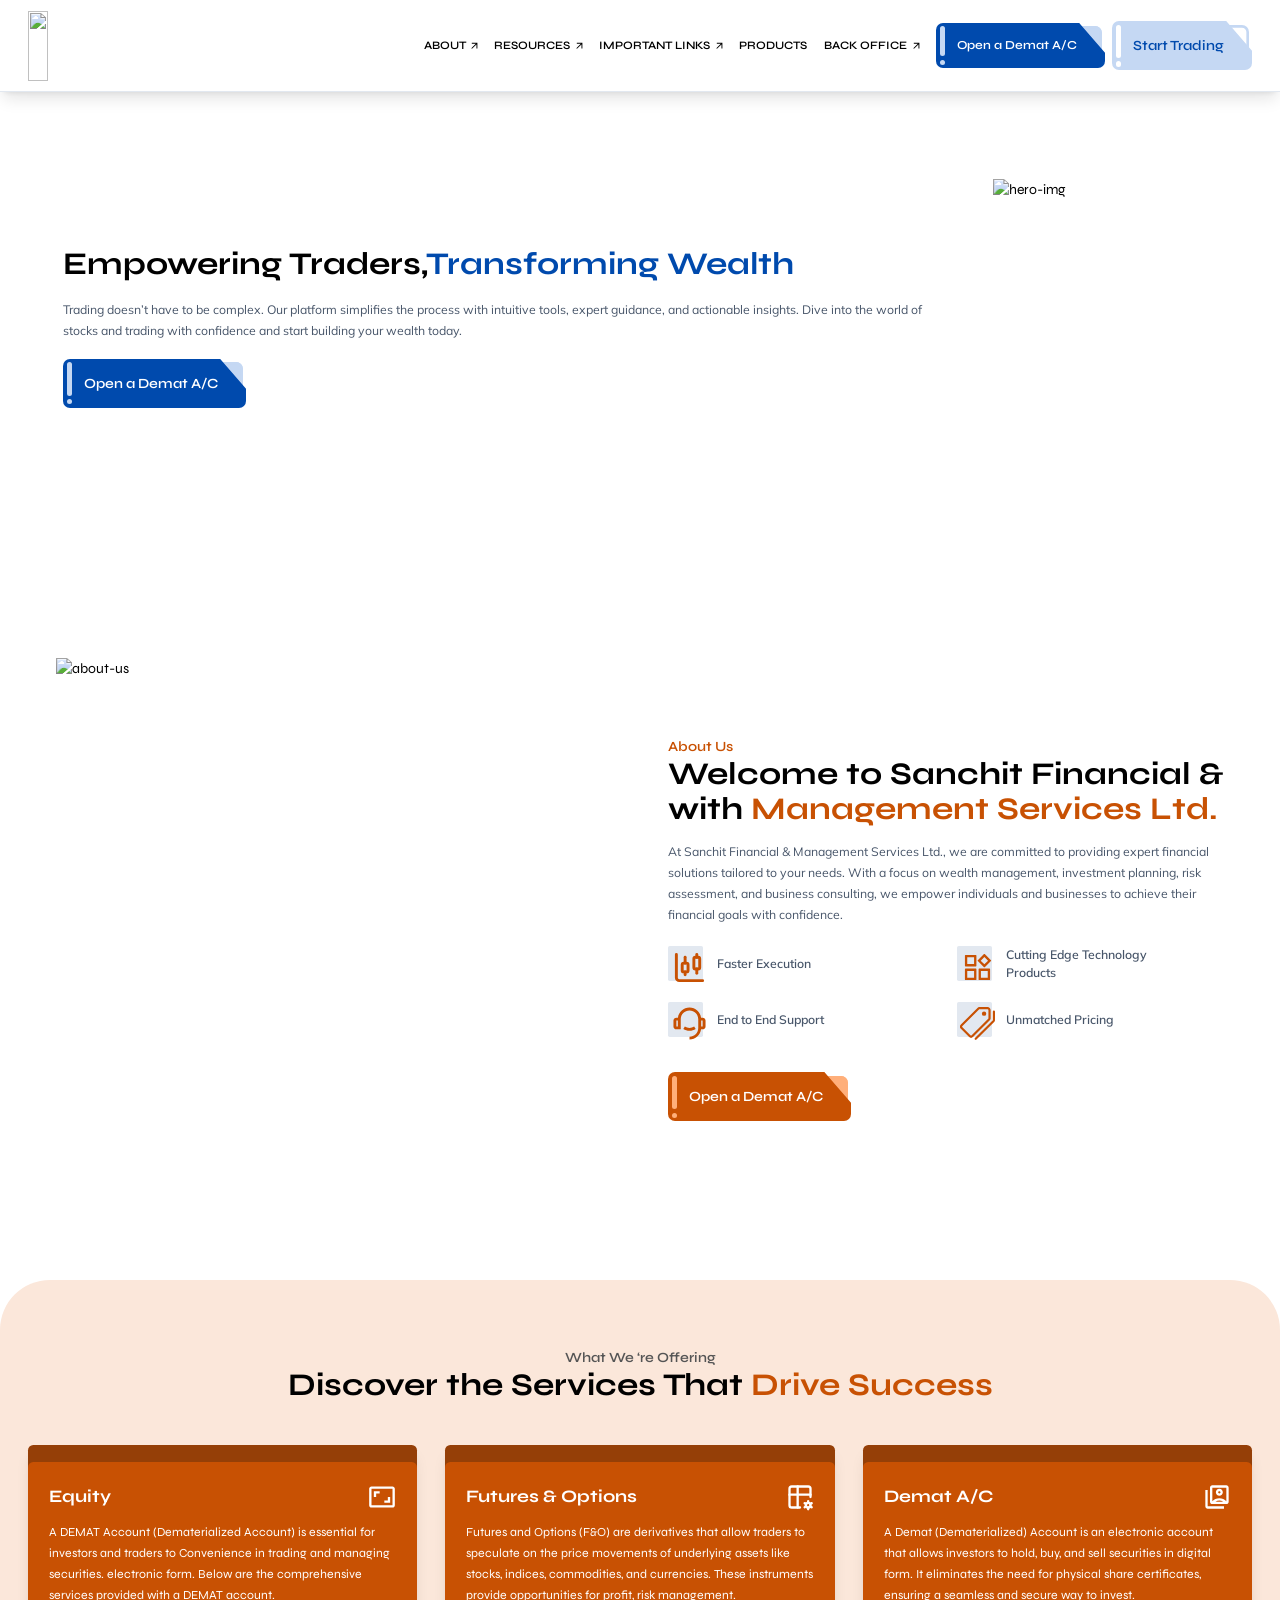
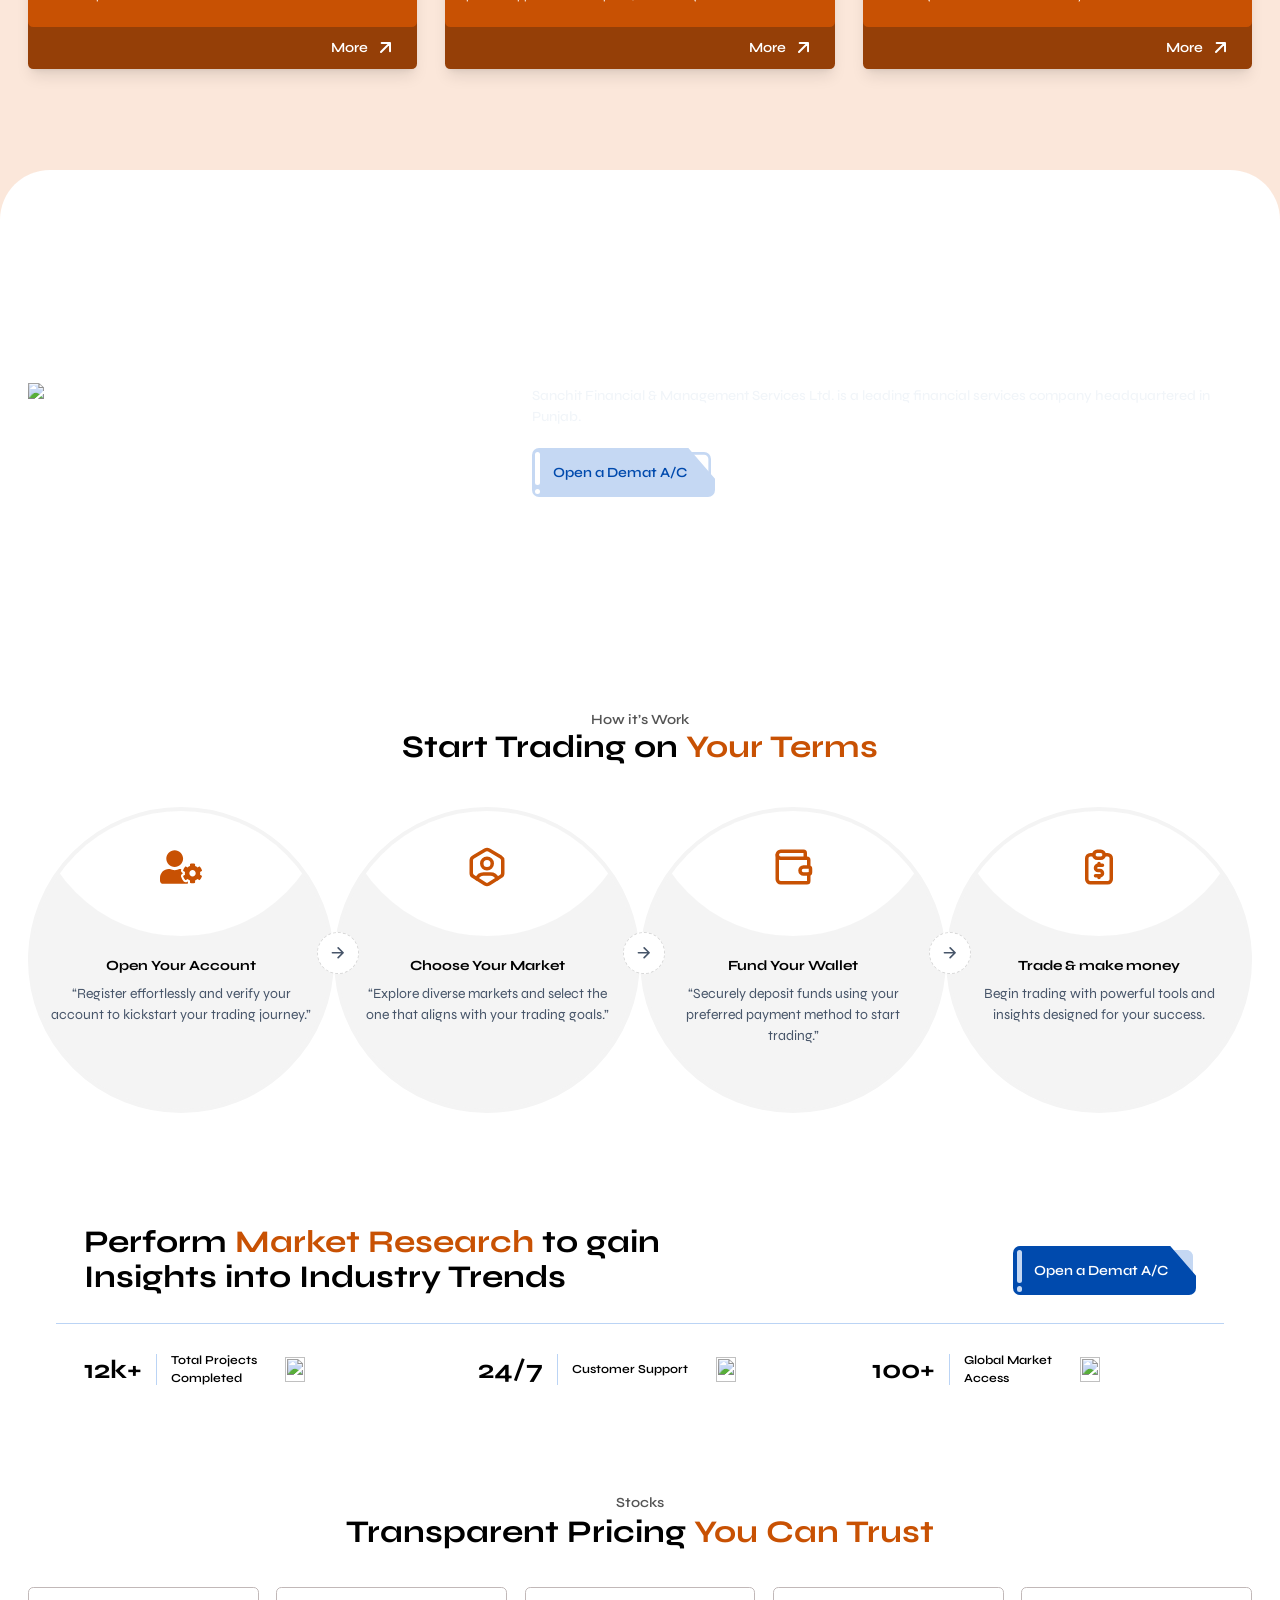
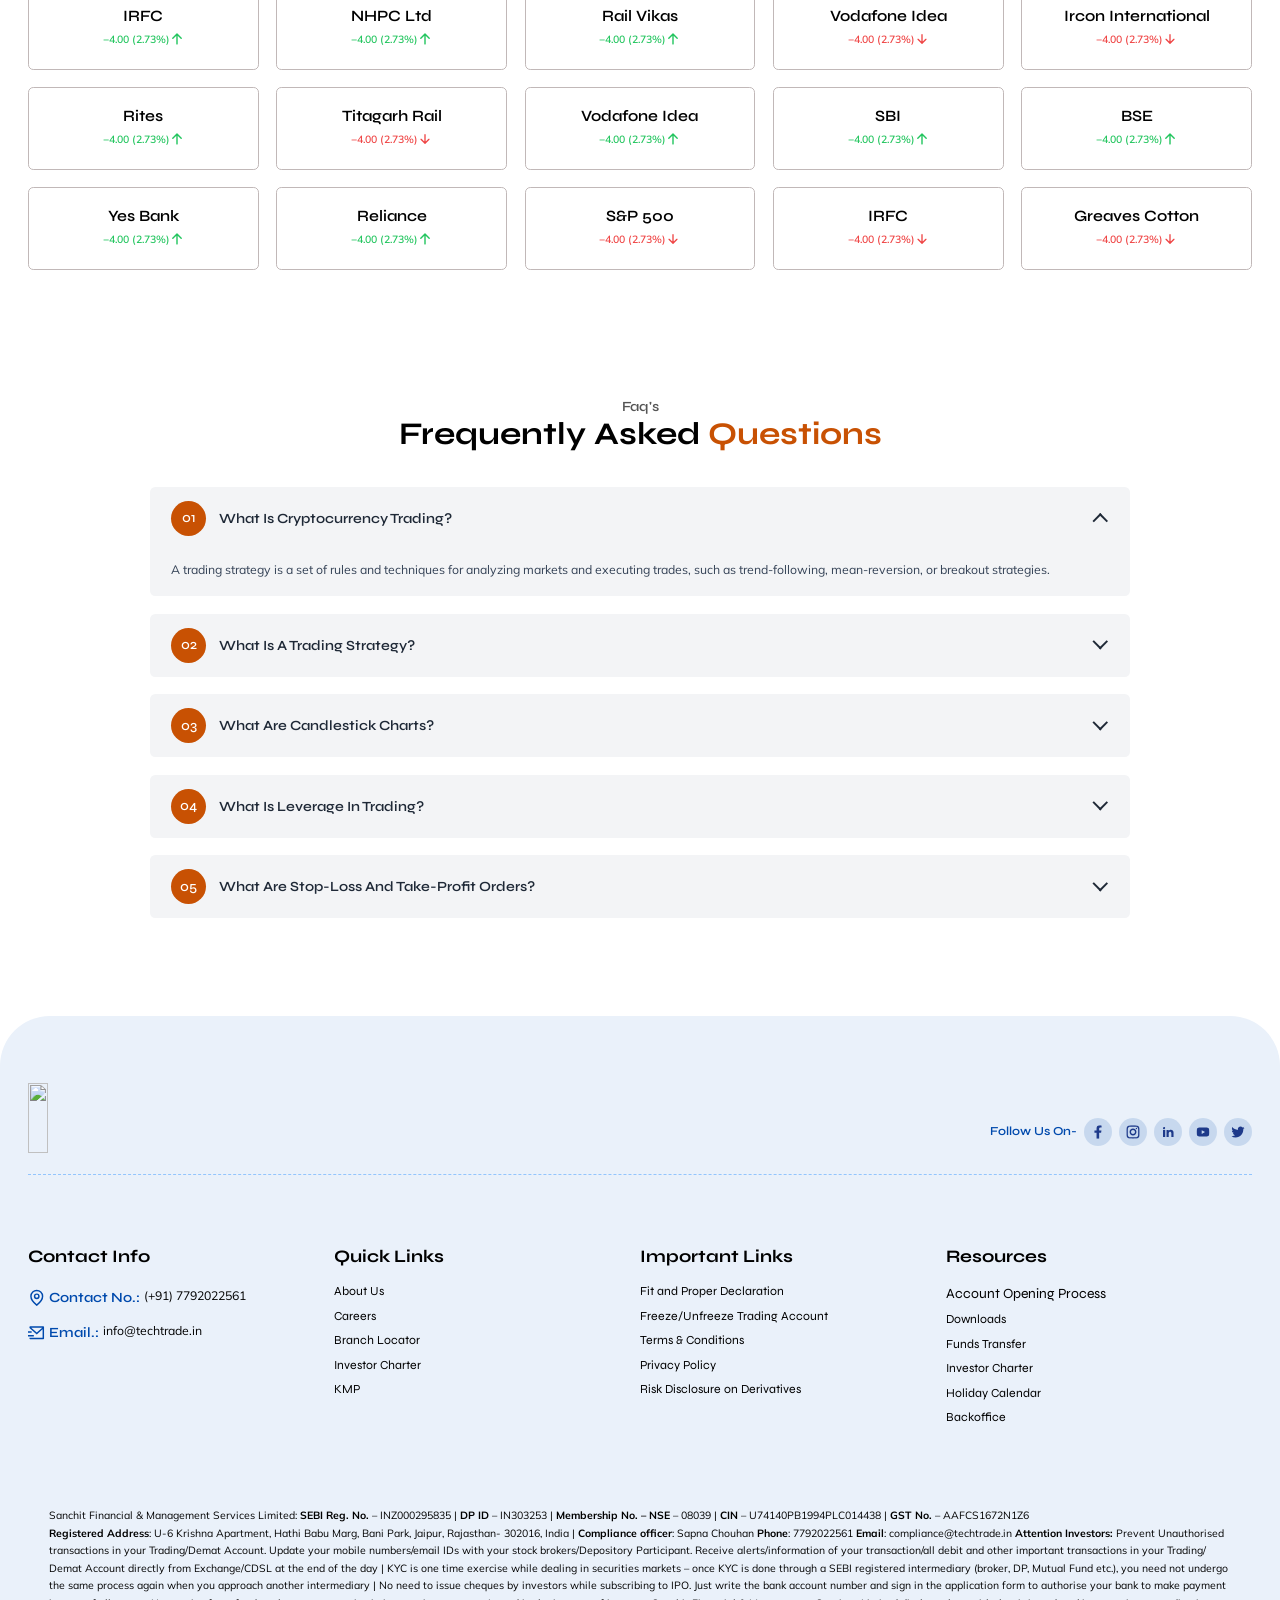
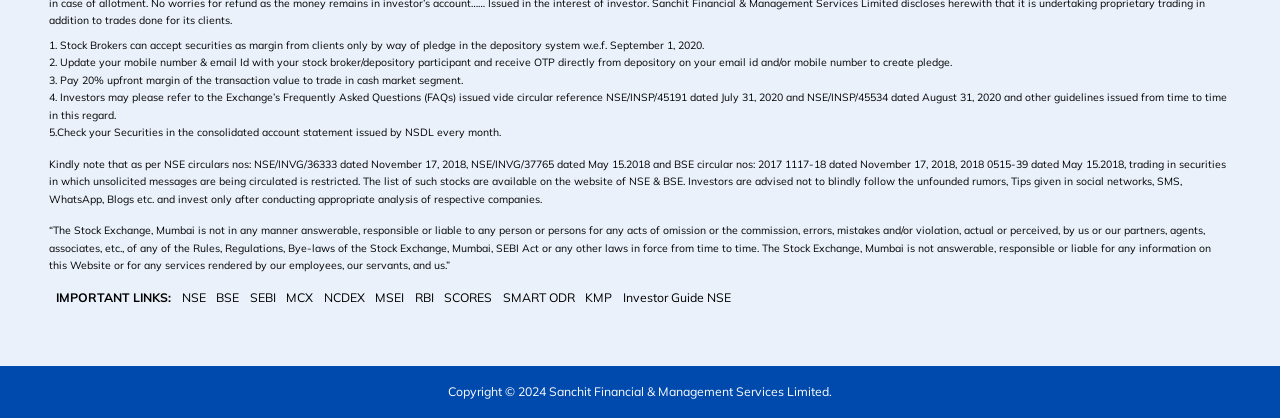
==== commit a67a126f: "Merge 594681617389840d27ca8bde155f1d8cd6304c87 into caa380089ad57957f23d03328e01ce6a0b3d7c44" ====
--- a/index.html
+++ b/index.html
@@ -1,82 +1,445 @@
 <!DOCTYPE html>
-<html lang="en">
+<html lang="en" class="min-[7680px]:text-[80px] min-[5760px]:text-[60px] min-[3840px]:text-[40px] min-[2880px]:text-[28px] min-[2560px]:text-[26px] min-[2400px]:text-[24px] min-[2133px]:text-[22px] min-[1920px]:text-[20px] min-[1745px]:text-[18px] 2xl:text-[16px] xl:text-[14px] lg:text-[12px]">
   <head>
     <meta charset="UTF-8">
     <meta name="viewport" content="width=device-width, initial-scale=1.0">
-    <title>Document</title>
+    <title>Tech Trade</title>
     <link rel="stylesheet" href="assets/css/output.css">
     <link href="https://fonts.googleapis.com/css2?family=Poppins:ital,wght@0,100;0,200;0,300;0,400;0,500;0,600;0,700;0,800;0,900;1,100;1,200;1,300;1,400;1,500;1,600;1,700;1,800;1,900&family=Mulish:ital,wght@0,200..1000;1,200..1000&family=Raleway:ital,wght@0,100..900;1,100..900&family=Syne:wght@400..800&display=swap" rel="stylesheet">
     <link rel="stylesheet" href="https://cdn.jsdelivr.net/npm/swiper@11/swiper-bundle.min.css"/>
+    <link rel="shortcut icon" href="assets/img/logo_1__1_-removebg-preview 1.png" type="image/x-icon">
   </head>
   <body class="font-heading">
-     <header class="fixed top-0 w-full bg-white border-b border-slate-200 shadow-lg z-50">
-      <div class="max-2xl:max-w-7xl 2xl:px-24 3xl:px-36 mx-auto lg:pb-3 group-[]/nav:py-3 py-3 px-6 lg:px-8 z-50">
-          <div class="flex items-center justify-between relative">
-                <a href="#" class="logo">
-                  <img class="md:h-20 md:w-auto" width="174" height="48"
-                  src="assets/img/logo.png" data-src="assets/img/logo.png" alt="" title="">
-                </a>
-              <div class="flex items-center">
-                  <ul class="lg:flex gap-2 hidden items-center">
-                      <li class="group">
-                          <a href="#" class="flex items-center px-2 text-black font-semibold opacity-100 text-[13px] duration-300 hover:md:text-themeColor1 uppercase tracking-wide">
-                             About
-                          </a>
-                      </li>
-                      <li class="group ">
-                        <a href="#" class="flex items-center px-2 text-black font-semibold opacity-100 text-[13px] duration-300 hover:md:text-themeColor1 uppercase tracking-wide">
-                         Resources<span class="*:size-4">
-                          <svg stroke="currentColor" fill="currentColor" stroke-width="0" viewBox="0 0 24 24" height="200px" width="200px" xmlns="http://www.w3.org/2000/svg"><path fill="none" d="M0 0h24v24H0z"></path><path d="M6 6v2h8.59L5 17.59 6.41 19 16 9.41V18h2V6z"></path></svg></span>
-                       </a>
-                      </li>
-                      <li class="group">
-                          <a href="#" class="flex items-center px-2 text-black font-semibold opacity-100 text-[13px] duration-300 hover:md:text-themeColor1 uppercase tracking-wide ">
-                            Important Links<span class="*:size-4">
-                              <svg stroke="currentColor" fill="currentColor" stroke-width="0" viewBox="0 0 24 24" height="200px" width="200px" xmlns="http://www.w3.org/2000/svg"><path fill="none" d="M0 0h24v24H0z"></path><path d="M6 6v2h8.59L5 17.59 6.41 19 16 9.41V18h2V6z"></path></svg></span>
-                          </a>
-                      </li>
-                      <li class="group">
-                          <a href="#" class="flex items-center px-2 text-black font-semibold opacity-100 text-[13px] duration-300 hover:md:text-themeColor1 uppercase tracking-wide">
-                            Products<span class="*:size-4">
-                              <svg stroke="currentColor" fill="currentColor" stroke-width="0" viewBox="0 0 24 24" height="200px" width="200px" xmlns="http://www.w3.org/2000/svg"><path fill="none" d="M0 0h24v24H0z"></path><path d="M6 6v2h8.59L5 17.59 6.41 19 16 9.41V18h2V6z"></path></svg></span>
-                          </a>
-                      </li>
-                      <li class="group">
-                          <a href="#" class="flex items-center px-2 text-black font-semibold opacity-100 text-[13px] duration-300 hover:md:text-themeColor1 uppercase tracking-wide">
-                            Back
-                            Office<span class="*:size-4">
-                              <svg stroke="currentColor" fill="currentColor" stroke-width="0" viewBox="0 0 24 24" height="200px" width="200px" xmlns="http://www.w3.org/2000/svg"><path fill="none" d="M0 0h24v24H0z"></path><path d="M6 6v2h8.59L5 17.59 6.41 19 16 9.41V18h2V6z"></path></svg></span>
-                          </a>
-                      </li>
-                      <li class="request-btn flex items-center gap-2">
-                        <a href="" class="group/btn rounded-lg overflow-hidden max-w-full w-fit origin-bottom py-4 ps-6 pe-8 text-white flex font-semibold relative z-10 hover:md:scale-95 duration-300 before:absolute before:inset-1 before:ring-[3px] before:ring-inset before:ring-[#FFAF7A] before:bg-[#FFAF7A] before:rounded-lg before:-z-[2] after:absolute after:size-80 after:right-0 after:-top-[66px] after:-rotate-[41deg] after:bg-[#C85103] after:rounded-lg after:-z-[1] after:hover:md:-top-[141px] after:hover:md:right-[10px] after:duration-300">
-                          <span class="before:absolute before:left-1 before:top-1 before:w-1.5 before:h-[calc(100%-18px)] before:duration-300 group-hover/btn:before:h-1.5 before:rounded-full before:bg-[#FFAF7A] after:absolute after:left-1 after:bottom-1 after:w-1.5 after:h-1.5 after:duration-300 group-hover/btn:after:h-[calc(100%-18px)] after:rounded-full after:bg-[#FFAF7A] text-sm uppercase">Open a Demat A/C</span>
-                        </a>
-                        <a href="" class="group/btn rounded-lg overflow-hidden max-w-full w-fit origin-bottom py-4 ps-6 pe-8 text-[#004AAD] flex font-semibold relative z-10 hover:md:scale-95 duration-300 before:absolute before:inset-1 before:ring-[3px] before:ring-inset before:ring-[#C5D8F3] before:rounded-lg before:-z-[2] after:absolute after:size-80 after:right-0 after:-top-[66px] after:-rotate-[41deg] after:bg-[#C5D8F3] after:rounded-lg after:-z-[1] after:hover:md:-top-[141px] after:hover:md:right-[10px] after:duration-300">
-                          <span class="before:absolute before:left-1 before:top-1 before:w-1.5 before:h-[calc(100%-18px)] before:duration-300 group-hover/btn:before:h-1.5 before:rounded-full before:bg-[#fff] after:absolute after:left-1 after:bottom-1 after:w-1.5 after:h-1.5 after:duration-300 group-hover/btn:after:h-[calc(100%-18px)] after:rounded-full after:bg-[#fff]">Start Trading</span>
-                        </a>
-                    </li>
-                  </ul>
-                  <div class="flex items-center gap-4">
-                      <div class="flex lg:hidden">
-                          <label for="sideToggle" class="-m-2.5 inline-flex items-center justify-center rounded-md p-2.5 text-black group-[]/nav:text-black">
-                              <span class="sr-only">Open menu</span>
-                              <svg class="size-7" fill="none" viewBox="0 0 24 24" stroke-width="1.5" stroke="currentColor" aria-hidden="true">
-                                  <path stroke-linecap="round" stroke-linejoin="round" d="M3.75 6.75h16.5M3.75 12h16.5m-16.5 5.25h16.5">
-                                  </path>
-                              </svg>
-                          </label>
+    <header class="fixed top-0 w-full bg-white border-b border-slate-200 shadow-lg z-50">
+      <nav class="2xl:px-24 3xl:px-36 lg:pb-3 py-3 px-6 lg:px-8 w-full mx-auto flex items-center justify-between">
+          <div class="flex items-start">
+          <a href="javascript:;" class="logo">
+              <img class="md:h-20 md:w-auto h-20 w-auto" width="174" height="48"
+              src="assets/img/logo.png" data-src="assets/img/logo.png" alt="" title="">
+          </a>
+          </div>
+          <div class="flex items-end">
+              <ul class="lg:flex gap-2 lg:max-xl:gap-0 hidden items-center">
+                  <li class="relative group">
+                      <a href="javascript:;" class="flex items-center px-2 lg:px-1 text-black font-semibold opacity-100 text-[0.813rem] duration-300 hover:md:text-themeColor1 uppercase lg:max-xl:text-[0.75rem]  gap-1 after:absolute after:!w-full after:!-top-10 after:!h-10  after:left-0 ">
+                         About
+                         <span class="*:size-[0.8rem]">
+                          <svg stroke="currentColor" fill="currentColor" stroke-width="0" viewBox="0 0 24 24" height="12.5rem" width="12.5rem" xmlns="http://www.w3.org/2000/svg"><path fill="none" d="M0 0h24v24H0z"></path><path d="M6 6v2h8.59L5 17.59 6.41 19 16 9.41V18h2V6z"></path></svg>
+                        </span>
+                      </a>
+                      <div class="absolute top-[4.688rem] rounded-xl -left-20 max-w-[28.125rem] shadow-lg z-10 border-[0.031rem] border-secondary bg-white/90 backdrop-blur-lg opacity-0 invisible group-hover:md:opacity-100 group-hover:md:visible duration-300 group-hover:-translate-y-3 after:absolute after:!w-full after:!-top-10 after:!h-10 after:left-0">
+                        <div class="grid grid-cols-2 lg:flex lg:flex-nowrap w-full gap-4 xl:p-2 items-stretch text-[0.813rem] leading-7">
+                            <div class="w-full flex flex-col p-2">
+                                <div class="mb-4 relative group/hvr">
+                                    <div class="flex-auto bg-[#EDEDED]/80 py-3 px-3 duration-300 rounded-md group-hover/hvr:bg-[#f0f6ff] group-hover/hvr:md:shadow-lg">
+                                        <a href="javascript:;" class="flex items-center leading-tight whitespace-nowrap lg:text-left">
+                                            <div class="flex items-center gap-3">
+                                                <span class="*:size-6 duration-300 *:group-hover/hvr:text-themeColor1">
+                                                  <svg stroke="currentColor" fill="currentColor" stroke-width="0" viewBox="0 0 640 512" height="12.5rem" width="12.5rem" xmlns="http://www.w3.org/2000/svg"><path d="M610.5 341.3c2.6-14.1 2.6-28.5 0-42.6l25.8-14.9c3-1.7 4.3-5.2 3.3-8.5-6.7-21.6-18.2-41.2-33.2-57.4-2.3-2.5-6-3.1-9-1.4l-25.8 14.9c-10.9-9.3-23.4-16.5-36.9-21.3v-29.8c0-3.4-2.4-6.4-5.7-7.1-22.3-5-45-4.8-66.2 0-3.3.7-5.7 3.7-5.7 7.1v29.8c-13.5 4.8-26 12-36.9 21.3l-25.8-14.9c-2.9-1.7-6.7-1.1-9 1.4-15 16.2-26.5 35.8-33.2 57.4-1 3.3.4 6.8 3.3 8.5l25.8 14.9c-2.6 14.1-2.6 28.5 0 42.6l-25.8 14.9c-3 1.7-4.3 5.2-3.3 8.5 6.7 21.6 18.2 41.1 33.2 57.4 2.3 2.5 6 3.1 9 1.4l25.8-14.9c10.9 9.3 23.4 16.5 36.9 21.3v29.8c0 3.4 2.4 6.4 5.7 7.1 22.3 5 45 4.8 66.2 0 3.3-.7 5.7-3.7 5.7-7.1v-29.8c13.5-4.8 26-12 36.9-21.3l25.8 14.9c2.9 1.7 6.7 1.1 9-1.4 15-16.2 26.5-35.8 33.2-57.4 1-3.3-.4-6.8-3.3-8.5l-25.8-14.9zM496 368.5c-26.8 0-48.5-21.8-48.5-48.5s21.8-48.5 48.5-48.5 48.5 21.8 48.5 48.5-21.7 48.5-48.5 48.5zM96 224c35.3 0 64-28.7 64-64s-28.7-64-64-64-64 28.7-64 64 28.7 64 64 64zm224 32c1.9 0 3.7-.5 5.6-.6 8.3-21.7 20.5-42.1 36.3-59.2 7.4-8 17.9-12.6 28.9-12.6 6.9 0 13.7 1.8 19.6 5.3l7.9 4.6c.8-.5 1.6-.9 2.4-1.4 7-14.6 11.2-30.8 11.2-48 0-61.9-50.1-112-112-112S208 82.1 208 144c0 61.9 50.1 112 112 112zm105.2 194.5c-2.3-1.2-4.6-2.6-6.8-3.9-8.2 4.8-15.3 9.8-27.5 9.8-10.9 0-21.4-4.6-28.9-12.6-18.3-19.8-32.3-43.9-40.2-69.6-10.7-34.5 24.9-49.7 25.8-50.3-.1-2.6-.1-5.2 0-7.8l-7.9-4.6c-3.8-2.2-7-5-9.8-8.1-3.3.2-6.5.6-9.8.6-24.6 0-47.6-6-68.5-16h-8.3C179.6 288 128 339.6 128 403.2V432c0 26.5 21.5 48 48 48h255.4c-3.7-6-6.2-12.8-6.2-20.3v-9.2zM173.1 274.6C161.5 263.1 145.6 256 128 256H64c-35.3 0-64 28.7-64 64v32c0 17.7 14.3 32 32 32h65.9c6.3-47.4 34.9-87.3 75.2-109.4z"></path></svg>
+                                                </span>
+                                                <div>
+                                                    <span class="font-bold text-sm font-serif duration-300 text-black group-hover/hvr:text-themeColor1">Investor Grievance</span>
+                                                    <div class="font-medium mt-2 text-sm text-slate-600 font-serif" >When challenges arise, we’re here to protect<br> your rights  and advocate for your interests.</div>
+                                                </div>
+                                            </div>
+                                        </a>
+                                    </div>
+                                </div>
+                                <div class="mb-4 relative group/hvr">
+                                  <div class="flex-auto bg-[#EDEDED]/80 py-3 px-3 duration-300 rounded-lg group-hover/hvr:md:bg-[#f0f6ff] group-hover/hvr:md:shadow-lg">
+                                    <a href="javascript:;" class="flex items-center leading-tight whitespace-nowrap lg:text-left">
+                                        <div class="flex items-center gap-3">
+                                            <span class="*:size-6 duration-300 *:group-hover/hvr:text-themeColor1">
+                                              <svg stroke="currentColor" fill="currentColor" stroke-width="0" viewBox="0 0 24 24" height="12.5rem" width="12.5rem" xmlns="http://www.w3.org/2000/svg"><path fill="none" d="M0 0h24v24H0V0z"></path><path d="M13.02 19.93v2.02c2.01-.2 3.84-1 5.32-2.21l-1.42-1.43a7.941 7.941 0 0 1-3.9 1.62zM4.03 12c0-4.05 3.03-7.41 6.95-7.93V2.05C5.95 2.58 2.03 6.84 2.03 12c0 5.16 3.92 9.42 8.95 9.95v-2.02c-3.92-.52-6.95-3.88-6.95-7.93zM19.95 11h2.02c-.2-2.01-1-3.84-2.21-5.32l-1.43 1.43c.86 1.1 1.44 2.43 1.62 3.89zM18.34 4.26a9.981 9.981 0 0 0-5.32-2.21v2.02c1.46.18 2.79.76 3.9 1.62l1.42-1.43zM18.33 16.9l1.43 1.42A9.949 9.949 0 0 0 21.97 13h-2.02a7.941 7.941 0 0 1-1.62 3.9z"></path><path d="M16 11.1C16 8.61 14.1 7 12 7s-4 1.61-4 4.1c0 1.66 1.33 3.63 4 5.9 2.67-2.27 4-4.24 4-5.9zm-4 .9a1.071 1.071 0 0 1 0-2.14A1.071 1.071 0 0 1 12 12z"></path></svg>
+                                            </span>
+                                            <div>
+                                                <span class="font-bold font-serif text-black duration-300 group-hover/hvr:text-themeColor1">Branch Locator</span>
+                                                <div class="font-medium mt-2 text-sm text-slate-600 font-serif" >When challenges arise, we’re here to protect<br> your rights and advocate for your interests.</div>
+                                            </div>
+                                        </div>
+                                    </a>
+                                  </div>
+                                </div>
+                                <div class="mb-4 relative w-full">
+                                  <div class="flex items-center gap-3 w-full *:w-1/2">
+                                    <a href="javascript:;" class="group/btn text-[0.813rem] text-black font-medium px-2 py-4 border border-[#dddddd] flex items-center justify-center rounded-md leading-tight whitespace-nowrap text-center duration-300 hover:md:shadow-lg hover:md:bg-[#f0f6ff]">
+                                      <span class="font-bold text-sm font-serif text-center duration-300 group-hover/btn:text-themeColor1 ">Careers</span>
+                                    </a>
+                                    <a href="javascript:;" class="group/btn text-[0.813rem] text-black font-medium px-2 py-4 border border-[#dddddd] flex items-center justify-center rounded-md leading-tight whitespace-nowrap text-center duration-300 hover:md:shadow-lg hover:md:bg-[#f0f6ff]">
+                                      <span class="font-bold text-sm font-serif text-center duration-300 group-hover/btn:text-themeColor1">Contact</span>
+                                    </a>
+                                  </div>
+                                </div>
+                            </div>
+                        </div>
                       </div>
+                  </li>
+                  <li class="relative group">
+                    <a href="javascript:;" class="flex items-center px-2 lg:px-1 text-black font-semibold opacity-100 text-[0.813rem] duration-300 group-hover:md:text-themeColor1 uppercase lg:max-xl:text-[0.75rem]  gap-1">
+                     Resources
+                    <span class="*:size-[0.8rem]">
+                      <svg stroke="currentColor" fill="currentColor" stroke-width="0" viewBox="0 0 24 24" height="12.5rem" width="12.5rem" xmlns="http://www.w3.org/2000/svg"><path fill="none" d="M0 0h24v24H0z"></path><path d="M6 6v2h8.59L5 17.59 6.41 19 16 9.41V18h2V6z"></path></svg>
+                    </span>
+                    </a>
+                   <div class="absolute top-[4.688rem] rounded-xl -left-20 transition-all max-w-[28.125rem] shadow-lg z-10 border-[0.031rem] border-secondary bg-white/90 backdrop-blur-lg opacity-0 invisible group-hover:md:opacity-100 group-hover:md:visible duration-300 group-hover:-translate-y-3 after:absolute after:!w-full after:!-top-10 after:!h-10 after:left-0">
+                    <div class="grid grid-cols-2 lg:flex lg:flex-nowrap w-full gap-4 xl:p-2 items-stretch text-[0.813rem] leading-7">
+                        <div class="w-full flex flex-col p-3">
+                            <div class="relative group/hvr">
+                                <div class="flex-auto ">
+                                      <a href="javascript:;" class="text-[0.813rem] text-black font-medium flex items-center duration-300 leading-tight whitespace-nowrap px-2 py-3 rounded-md group-hover/hvr:md:bg-[#f0f6ff]">
+                                        <div class="flex items-center gap-2">
+                                            <span class="*:size-5 *:text-themeColor1 mr-2">
+                                              <svg stroke="currentColor" fill="currentColor" stroke-width="0" viewBox="0 0 24 24" height="12.5rem" width="12.5rem" xmlns="http://www.w3.org/2000/svg"><path d="M2 20H22V22H2V20ZM4 12H6V19H4V12ZM9 12H11V19H9V12ZM13 12H15V19H13V12ZM18 12H20V19H18V12ZM2 7L12 2L22 7V11H2V7ZM4 8.23607V9H20V8.23607L12 4.23607L4 8.23607ZM12 8C11.4477 8 11 7.55228 11 7C11 6.44772 11.4477 6 12 6C12.5523 6 13 6.44772 13 7C13 7.55228 12.5523 8 12 8Z"></path></svg>
+                                            </span>
+                                            <div>
+                                                <span class="font-bold text-sm font-serif duration-300 group-hover/hvr:md:text-themeColor1">Account Opening Process</span>
+                                            </div>
+                                        </div>
+                                      </a>
+                                </div>
+                            </div>
+                            <div class="relative group/hvr">
+                              <div class="flex-auto ">
+                                  <a href="javascript:;" class="text-[0.813rem] text-black font-medium flex items-center duration-300 leading-tight whitespace-nowrap px-2 py-3 rounded-md group-hover/hvr:md:bg-[#f0f6ff] ">
+                                      <div class="flex items-center gap-2">
+                                          <span class="*:size-5 *:text-themeColor1 mr-2">
+                                            <svg stroke="currentColor" fill="none" stroke-width="2" viewBox="0 0 24 24" stroke-linecap="round" stroke-linejoin="round" height="12.5rem" width="12.5rem" xmlns="http://www.w3.org/2000/svg"><path d="M15 2H6a2 2 0 0 0-2 2v16a2 2 0 0 0 2 2h12a2 2 0 0 0 2-2V7Z"></path><path d="M14 2v4a2 2 0 0 0 2 2h4"></path><path d="M12 18v-6"></path><path d="m9 15 3 3 3-3"></path></svg>
+                                          </span>
+                                          <div>
+                                              <span class="font-bold text-sm font-serif duration-300 group-hover/hvr:md:text-themeColor1">Downloads</span>
+                                          </div>
+                                      </div>
+                                  </a>
+                              </div>
+                            </div> 
+                            <div class="relative group/hvr">
+                              <div class="flex-auto ">
+                                  <a href="javascript:;" class="text-[0.813rem] text-black font-medium flex items-center duration-300 leading-tight whitespace-nowrap px-2 py-3 rounded-md group-hover/hvr:md:bg-[#f0f6ff] ">
+                                      <div class="flex items-center gap-2">
+                                          <span class="*:size-5 *:text-themeColor1 mr-2">
+                                            <svg stroke="currentColor" fill="currentColor" stroke-width="0" viewBox="0 0 24 24" height="12.5rem" width="12.5rem" xmlns="http://www.w3.org/2000/svg"><path fill="none" d="M0 0h24v24H0V0z"></path><path d="M6 9.99h2v7H6zm8 3h2v4h-2zm-4-6h2v10h-2zM20 7V4h-2v3h-3v2h3v3h2V9h3V7zm-2 12H4V5h12V3H4c-1.1 0-2 .9-2 2v14c0 1.1.9 2 2 2h14c1.1 0 2-.9 2-2v-5h-2v5z"></path></svg>
+                                          </span>
+                                          <div>
+                                              <span class="font-bold text-sm font-serif duration-300 group-hover/hvr:md:text-themeColor1">Investor Charter</span>
+                                          </div>
+                                      </div>
+                                  </a>
+                              </div>
+                            </div>
+                            <div class="relative group/hvr">
+                              <div class="flex-auto ">
+                                  <a href="javascript:;" class="text-[0.813rem] text-black font-medium flex items-center duration-300 leading-tight whitespace-nowrap px-2 py-3 rounded-md group-hover/hvr:md:bg-[#f0f6ff] ">
+                                      <div class="flex items-center gap-2">
+                                          <span class="*:size-5 *:text-themeColor1 mr-2">
+                                            <svg stroke="currentColor" fill="none" stroke-width="2" viewBox="0 0 24 24" stroke-linecap="round" stroke-linejoin="round" height="12.5rem" width="12.5rem" xmlns="http://www.w3.org/2000/svg"><path d="M8 2v4"></path><path d="M16 2v4"></path><rect width="18" height="18" x="3" y="4" rx="2"></rect><path d="M3 10h18"></path><path d="M8 14h.01"></path><path d="M12 14h.01"></path><path d="M16 14h.01"></path><path d="M8 18h.01"></path><path d="M12 18h.01"></path><path d="M16 18h.01"></path></svg>
+                                          </span>
+                                          <div>
+                                              <span class="font-bold text-sm font-serif duration-300 group-hover/hvr:md:text-themeColor1">Holiday Calendar</span>
+                                          </div>
+                                      </div>
+                                  </a>
+                              </div>
+                            </div>
+                            <div class="relative group/hvr">
+                              <div class="flex-auto ">
+                                  <a href="javascript:;" class="text-[0.813rem] text-black font-medium flex items-center duration-300 leading-tight whitespace-nowrap px-2 py-3 rounded-md group-hover/hvr:md:bg-[#f0f6ff]">
+                                      <div class="flex items-center gap-2">
+                                          <span class="*:size-5 *:text-themeColor1 mr-2">
+                                            <svg stroke="currentColor" fill="currentColor" stroke-width="0" viewBox="0 0 24 24" height="12.5rem" width="12.5rem" xmlns="http://www.w3.org/2000/svg"><path fill="none" stroke-width="2" d="M6,16 L16,16 L6,16 L6,16 Z M6,12 L18,12 L6,12 L6,12 Z M6,8 L11,8 L6,8 L6,8 Z M14,1 L14,8 L21,8 M3,23 L3,1 L15,1 L21,7 L21,23 L3,23 Z"></path></svg>
+                                          </span>
+                                          <div>
+                                              <span class="font-bold text-sm font-serif duration-300 group-hover/hvr:md:text-themeColor1">Fit and Proper Declaration</span>
+                                          </div>
+                                      </div>
+                                  </a>
+                              </div>
+                            </div>
+                        </div>
+                    </div>
                   </div>
-              </div>
-          </div>
-      </div>
+                  </li>
+                  <li class="relative group">
+                      <a href="javascript:;" class="flex items-center px-2 lg:px-1 text-black font-semibold opacity-100 text-[0.813rem] duration-300 group-hover:md:text-themeColor1 uppercase lg:max-xl:text-[0.75rem]  gap-1">
+                        Important Links
+                        <span class="*:size-[0.8rem]"><svg stroke="currentColor" fill="currentColor" stroke-width="0" viewBox="0 0 24 24" height="12.5rem" width="12.5rem" xmlns="http://www.w3.org/2000/svg"><path fill="none" d="M0 0h24v24H0z"></path><path d="M6 6v2h8.59L5 17.59 6.41 19 16 9.41V18h2V6z"></path></svg></span>
+                      </a>
+                      <div class="absolute top-[4.688rem] rounded-xl -left-[6.875rem] w-[28.75rem] shadow-lg z-10 border-[0.031rem] border-secondary bg-white/90 duration-300 backdrop-blur-lg invisible opacity-0 group-hover:md:opacity-100 group-hover:md:visible group-hover:-translate-y-3 after:absolute after:!w-full after:!-top-10 after:!h-10 after:left-0 hover:md:text-themeColor1">
+                          <div class="grid grid-cols-2 w-full gap-4 xl:p-2 items-stretch text-[0.813rem] leading-7">
+                              <div class="w-full grid p-2">
+                                <div class="relative group/hvr">
+                                  <div class="flex-auto px-2 py-2 rounded-md group-hover/hvr:md:bg-[#f0f6ff] ">
+                                        <a href="javascript:;" class="text-[0.813rem] text-black font-medium flex items-center leading-tight whitespace-nowrap lg:text-left ">
+                                            <div class="flex items-center gap-3">
+                                                <div class=" *:size-3 *:text-black/90 duration-300 *:group-hover/hvr:md:text-themeColor1 ">
+                                                  <svg stroke="currentColor" fill="currentColor" stroke-width="0" viewBox="0 0 24 24" height="12.5rem" width="12.5rem" xmlns="http://www.w3.org/2000/svg"><path d="M12 18a6 6 0 1 0 0-12 6 6 0 0 0 0 12Z"></path></svg></div>
+                                                <div>
+                                                    <span class="font-bold text-sm font-serif duration-300 group-hover/hvr:text-themeColor1 "
+                                                    >NSE</span>
+                                                </div>
+                                            </div>
+                                        </a>
+                                  </div>
+                                </div>
+                                <div class="relative group/hvr">
+                                  <div class="flex-auto px-2 py-2 rounded-md group-hover/hvr:md:bg-[#f0f6ff] ">
+                                      <a href="javascript:;" class="text-[0.813rem] text-black font-medium flex items-center leading-tight whitespace-nowrap lg:text-left ">
+                                          <div class="flex items-center gap-3">
+                                            <div class=" *:size-3 *:text-black/90 duration-300 *:group-hover/hvr:md:text-themeColor1 ">
+                                              <svg stroke="currentColor" fill="currentColor" stroke-width="0" viewBox="0 0 24 24" height="12.5rem" width="12.5rem" xmlns="http://www.w3.org/2000/svg"><path d="M12 18a6 6 0 1 0 0-12 6 6 0 0 0 0 12Z"></path></svg></div>
+                                              <div>
+                                                  <span class="font-bold text-sm font-serif duration-300 group-hover/hvr:text-themeColor1 "
+                                                  >BSE</span>
+                                              </div>
+                                          </div>
+                                      </a>
+                                  </div>
+                                </div>
+                                <div class="relative group/hvr">
+                                  <div class="flex-auto  px-2 py-2 rounded-md duration-300 group-hover/hvr:md:bg-[#f0f6ff] ">
+                                      <a href="javascript:;" class="text-[0.813rem] text-black font-medium flex items-center leading-tight whitespace-nowrap lg:text-left ">
+                                          <div class="flex items-center gap-3">
+                                            <div class=" *:size-3 *:text-black/90 duration-300 *:group-hover/hvr:md:text-themeColor1 ">
+                                              <svg stroke="currentColor" fill="currentColor" stroke-width="0" viewBox="0 0 24 24" height="12.5rem" width="12.5rem" xmlns="http://www.w3.org/2000/svg"><path d="M12 18a6 6 0 1 0 0-12 6 6 0 0 0 0 12Z"></path></svg></div>
+                                              <div>
+                                                  <span class="font-bold text-sm font-serif duration-300 group-hover/hvr:text-themeColor1 "
+                                                  >SEBI</span>
+                                              </div>
+                                          </div>
+                                      </a>
+                                  </div>
+                                </div>
+                                <div class="relative group/hvr">
+                                  <div class="flex-auto  px-2 py-2 rounded-md duration-300 group-hover/hvr:md:bg-[#f0f6ff] ">
+                                      <a href="javascript:;" class="text-[0.813rem] text-black font-medium flex items-center leading-tight whitespace-nowrap lg:text-left ">
+                                          <div class="flex items-center gap-3">
+                                            <div class=" *:size-3 *:text-black/90 duration-300 *:group-hover/hvr:md:text-themeColor1 ">
+                                              <svg stroke="currentColor" fill="currentColor" stroke-width="0" viewBox="0 0 24 24" height="12.5rem" width="12.5rem" xmlns="http://www.w3.org/2000/svg"><path d="M12 18a6 6 0 1 0 0-12 6 6 0 0 0 0 12Z"></path></svg></div>
+                                              <div>
+                                                  <span class="font-bold text-sm font-serif duration-300 group-hover/hvr:text-themeColor1 "
+                                                  >MCX</span>
+                                              </div>
+                                          </div>
+                                      </a>
+                                  </div>
+                                </div>
+                                <div class="relative group/hvr">
+                                  <div class="flex-auto  px-2 py-2 rounded-md duration-300 group-hover/hvr:md:bg-[#f0f6ff] ">
+                                      <a href="javascript:;" class="text-[0.813rem] text-black font-medium flex items-center leading-tight whitespace-nowrap lg:text-left ">
+                                          <div class="flex items-center gap-3">
+                                            <div class=" *:size-3 *:text-black/90 duration-300 *:group-hover/hvr:md:text-themeColor1 ">
+                                              <svg stroke="currentColor" fill="currentColor" stroke-width="0" viewBox="0 0 24 24" height="12.5rem" width="12.5rem" xmlns="http://www.w3.org/2000/svg"><path d="M12 18a6 6 0 1 0 0-12 6 6 0 0 0 0 12Z"></path></svg></div>
+                                              <div>
+                                                  <span class="font-bold text-sm font-serif duration-300 group-hover/hvr:text-themeColor1 "
+                                                  >NCDEX</span>
+                                              </div>
+                                          </div>
+                                      </a>
+                                  </div>
+                                </div>
+                                <div class="relative group/hvr">
+                                  <div class="flex-auto px-2 py-2 rounded-md group-hover/hvr:md:bg-[#f0f6ff] ">
+                                      <a href="javascript:;" class="text-[0.813rem] text-black font-medium flex items-center leading-tight whitespace-nowrap lg:text-left ">
+                                          <div class="flex items-center gap-3">
+                                            <div class=" *:size-3 *:text-black/90 duration-300 *:group-hover/hvr:md:text-themeColor1 ">
+                                              <svg stroke="currentColor" fill="currentColor" stroke-width="0" viewBox="0 0 24 24" height="12.5rem" width="12.5rem" xmlns="http://www.w3.org/2000/svg"><path d="M12 18a6 6 0 1 0 0-12 6 6 0 0 0 0 12Z"></path></svg></div>
+                                              <div>
+                                                  <span class="font-bold text-sm font-serif duration-300 group-hover/hvr:text-themeColor1 "
+                                                  >MSEI</span>
+                                              </div>
+                                          </div>
+                                      </a>
+                                  </div>
+                                </div>
+                              </div>
+                              <div class="w-full grid p-2">
+                                <div class="relative group/hvr">
+                                  <div class="flex-auto  px-2 py-2 rounded-md duration-300 group-hover/hvr:md:bg-[#f0f6ff] ">
+                                      <a href="javascript:;" class="text-[0.813rem] text-black font-medium flex items-center leading-tight whitespace-nowrap lg:text-left ">
+                                          <div class="flex items-center gap-3">
+                                            <div class=" *:size-3 *:text-black/90 duration-300 *:group-hover/hvr:md:text-themeColor1 ">
+                                              <svg stroke="currentColor" fill="currentColor" stroke-width="0" viewBox="0 0 24 24" height="12.5rem" width="12.5rem" xmlns="http://www.w3.org/2000/svg"><path d="M12 18a6 6 0 1 0 0-12 6 6 0 0 0 0 12Z"></path></svg></div>
+                                              <div>
+                                                  <span class="font-bold text-sm font-serif duration-300 group-hover/hvr:text-themeColor1 "
+                                                  >RBI</span>
+                                              </div>
+                                          </div>
+                                      </a>
+                                  </div>
+                                </div>
+                                <div class="relative group/hvr">
+                                  <div class="flex-auto  px-2 py-2 rounded-md duration-300 group-hover/hvr:md:bg-[#f0f6ff] ">
+                                      <a href="javascript:;" class="text-[0.813rem] text-black font-medium flex items-center leading-tight whitespace-nowrap lg:text-left ">
+                                          <div class="flex items-center gap-3">
+                                            <div class=" *:size-3 *:text-black/90 duration-300 *:group-hover/hvr:md:text-themeColor1 ">
+                                              <svg stroke="currentColor" fill="currentColor" stroke-width="0" viewBox="0 0 24 24" height="12.5rem" width="12.5rem" xmlns="http://www.w3.org/2000/svg"><path d="M12 18a6 6 0 1 0 0-12 6 6 0 0 0 0 12Z"></path></svg></div>
+                                              <div>
+                                                  <span class="font-bold text-sm font-serif duration-300 group-hover/hvr:text-themeColor1 "
+                                                  >CDSL</span>
+                                              </div>
+                                          </div>
+                                      </a>
+                                  </div>
+                                </div>
+                                <div class="relative group/hvr">
+                                  <div class="flex-auto  px-2 py-2 rounded-md duration-300 group-hover/hvr:md:bg-[#f0f6ff] ">
+                                      <a href="javascript:;" class="text-[0.813rem] text-black font-medium flex items-center leading-tight whitespace-nowrap lg:text-left ">
+                                          <div class="flex items-center gap-3">
+                                            <div class=" *:size-3 *:text-black/90 duration-300 *:group-hover/hvr:md:text-themeColor1 ">
+                                              <svg stroke="currentColor" fill="currentColor" stroke-width="0" viewBox="0 0 24 24" height="12.5rem" width="12.5rem" xmlns="http://www.w3.org/2000/svg"><path d="M12 18a6 6 0 1 0 0-12 6 6 0 0 0 0 12Z"></path></svg></div>
+                                              <div>
+                                                  <span class="font-bold text-sm font-serif duration-300 group-hover/hvr:text-themeColor1 "
+                                                  >NDSL</span>
+                                              </div>
+                                          </div>
+                                      </a>
+                                  </div>
+                                </div>
+                                <div class="relative group/hvr">
+                                  <div class="flex-auto  px-2 py-2 rounded-md duration-300 group-hover/hvr:md:bg-[#f0f6ff] ">
+                                      <a href="javascript:;" class="text-[0.813rem] text-black font-medium flex items-center leading-tight whitespace-nowrap lg:text-left ">
+                                          <div class="flex items-center gap-3">
+                                            <div class=" *:size-3 *:text-black/90 duration-300 *:group-hover/hvr:md:text-themeColor1 ">
+                                              <svg stroke="currentColor" fill="currentColor" stroke-width="0" viewBox="0 0 24 24" height="12.5rem" width="12.5rem" xmlns="http://www.w3.org/2000/svg"><path d="M12 18a6 6 0 1 0 0-12 6 6 0 0 0 0 12Z"></path></svg></div>
+                                              <div>
+                                                  <span class="font-bold text-sm font-serif duration-300 group-hover/hvr:text-themeColor1 "
+                                                  >Smart ODR</span>
+                                              </div>
+                                          </div>
+                                      </a>
+                                  </div>
+                                </div>
+                                <div class="relative group/hvr">
+                                  <div class="flex-auto  px-2 py-2 rounded-md duration-300 group-hover/hvr:md:bg-[#f0f6ff] ">
+                                      <a href="javascript:;" class="text-[0.813rem] text-black font-medium flex items-center leading-tight whitespace-nowrap lg:text-left ">
+                                          <div class="flex items-center gap-3">
+                                            <div class=" *:size-3 *:text-black/90 duration-300 *:group-hover/hvr:md:text-themeColor1 ">
+                                              <svg stroke="currentColor" fill="currentColor" stroke-width="0" viewBox="0 0 24 24" height="12.5rem" width="12.5rem" xmlns="http://www.w3.org/2000/svg"><path d="M12 18a6 6 0 1 0 0-12 6 6 0 0 0 0 12Z"></path></svg></div>
+                                              <div>
+                                                  <span class="font-bold text-sm font-serif duration-300 group-hover/hvr:text-themeColor1 ">KMP</span>
+                                              </div>
+                                          </div>
+                                      </a>
+                                  </div>
+                                </div>
+                                <div class="relative group/hvr">
+                                  <div class="flex-auto  px-2 py-2 rounded-md duration-300 group-hover/hvr:md:bg-[#f0f6ff] ">
+                                      <a href="javascript:;" class="text-[0.813rem] text-black font-medium flex items-center leading-tight whitespace-nowrap lg:text-left ">
+                                          <div class="flex items-center gap-3">
+                                            <div class=" *:size-3 *:text-black/90 duration-300 *:group-hover/hvr:md:text-themeColor1 ">
+                                              <svg stroke="currentColor" fill="currentColor" stroke-width="0" viewBox="0 0 24 24" height="12.5rem" width="12.5rem" xmlns="http://www.w3.org/2000/svg"><path d="M12 18a6 6 0 1 0 0-12 6 6 0 0 0 0 12Z"></path></svg></div>
+                                              <div>
+                                                  <span class="font-bold text-sm font-serif duration-300 group-hover/hvr:text-themeColor1 "
+                                                  >Scores</span>
+                                              </div>
+                                          </div>
+                                      </a>
+                                  </div>
+                                </div>
+                                <div class="relative group/hvr">
+                                  <div class="flex-auto  px-2 py-2 rounded-md duration-300 group-hover/hvr:md:bg-[#f0f6ff] ">
+                                      <a href="javascript:;" class="text-[0.813rem] text-black font-medium flex items-center leading-tight whitespace-nowrap lg:text-left ">
+                                          <div class="flex items-center gap-3 ">
+                                            <div class=" *:size-3 *:text-black/90 duration-300 *:group-hover/hvr:md:text-themeColor1 ">
+                                              <svg stroke="currentColor" fill="currentColor" stroke-width="0" viewBox="0 0 24 24" height="12.5rem" width="12.5rem" xmlns="http://www.w3.org/2000/svg"><path d="M12 18a6 6 0 1 0 0-12 6 6 0 0 0 0 12Z"></path></svg></div>
+                                              <div>
+                                                  <span class="font-bold text-sm font-serif duration-300 group-hover/hvr:text-themeColor1 "
+                                                  >Investor Guide NSE</span>
+                                              </div>
+                                          </div>
+                                      </a>
+                                  </div>
+                                </div>
+                              </div>
+                          </div>
+                      </div>
+                  </li>
+                  <li class="relative group">
+                      <a href="javascript:;" class="flex items-center px-2 lg:px-1 text-black font-semibold opacity-100 text-[0.813rem] duration-300 group-hover:md:text-themeColor1 uppercase lg:max-xl:text-[0.75rem]  gap-1">
+                        Products</a>
+                  </li>
+                  <li class="relative group">
+                      <a href="javascript:;" class="flex items-center px-2  text-black font-semibold opacity-100 text-[0.813rem] duration-300 group-hover:md:text-themeColor1 uppercase lg:max-xl:text-[0.75rem]  gap-1">
+                        Back Office
+                        <span class="*:size-[0.8rem]">
+                          <svg stroke="currentColor" fill="currentColor" stroke-width="0" viewBox="0 0 24 24" height="12.5rem" width="12.5rem" xmlns="http://www.w3.org/2000/svg"><path fill="none" d="M0 0h24v24H0z"></path><path d="M6 6v2h8.59L5 17.59 6.41 19 16 9.41V18h2V6z"></path></svg></span>
+                      </a>
+                      <div class="absolute top-[4.688rem] rounded-xl -left-20 transition-all max-w-[28.125rem] shadow-lg z-10 border-[0.031rem] border-secondary bg-white/90 backdrop-blur-lg opacity-0 invisible group-hover:md:opacity-100 group-hover:md:visible duration-300 group-hover:-translate-y-3 after:absolute after:!w-full after:!-top-10 after:!h-10  after:left-0">
+                        <div class="grid grid-cols-2 lg:flex lg:flex-nowrap w-full gap-4 xl:p-2 items-stretch text-[0.813rem] leading-7">
+                            <div class="w-full flex flex-col p-3">
+                                <div class="relative group/hvr">
+                                    <div class="flex-auto">
+                                        <a href="javascript:;" class="text-[0.813rem] text-black font-medium flex items-center rounded-md leading-tight whitespace-nowrap px-2 py-3 group-hover/hvr:md:bg-[#f0f6ff]">
+                                            <div class="flex items-center gap-2">
+                                                <span class="*:size-5 *:text-themeColor1 mr-2">
+                                                  <svg stroke="currentColor" fill="currentColor" stroke-width="0" viewBox="0 0 512 512" height="12.5rem" width="12.5rem" xmlns="http://www.w3.org/2000/svg"><path d="M406.5 399.6C387.4 352.9 341.5 320 288 320l-64 0c-53.5 0-99.4 32.9-118.5 79.6C69.9 362.2 48 311.7 48 256C48 141.1 141.1 48 256 48s208 93.1 208 208c0 55.7-21.9 106.2-57.5 143.6zm-40.1 32.7C334.4 452.4 296.6 464 256 464s-78.4-11.6-110.5-31.7c7.3-36.7 39.7-64.3 78.5-64.3l64 0c38.8 0 71.2 27.6 78.5 64.3zM256 512A256 256 0 1 0 256 0a256 256 0 1 0 0 512zm0-272a40 40 0 1 1 0-80 40 40 0 1 1 0 80zm-88-40a88 88 0 1 0 176 0 88 88 0 1 0 -176 0z"></path></svg>
+                                                </span>
+                                                <div>
+                                                    <span class="font-bold text-sm font-serif group-hover/hvr:md:text-themeColor1">Client Login</span>
+                                                </div>
+                                            </div>
+                                        </a>
+                                    </div>
+                                </div>
+                                <div class="relative group/hvr">
+                                  <div class="flex-auto ">
+                                      <a href="javascript:;" class="text-[0.813rem] text-black font-medium flex items-center leading-tight rounded-md whitespace-nowrap px-2 py-3 group-hover/hvr:md:bg-[#f0f6ff]">
+                                          <div class="flex items-center gap-2">
+                                              <span class="*:size-5 *:text-themeColor1 mr-2">
+                                                <svg stroke="currentColor" fill="none" stroke-width="2" viewBox="0 0 24 24" stroke-linecap="round" stroke-linejoin="round" height="12.5rem" width="12.5rem" xmlns="http://www.w3.org/2000/svg"><path d="M15 2H6a2 2 0 0 0-2 2v16a2 2 0 0 0 2 2h12a2 2 0 0 0 2-2V7Z"></path><path d="M14 2v4a2 2 0 0 0 2 2h4"></path><path d="M12 18v-6"></path><path d="m9 15 3 3 3-3"></path></svg>
+                                              </span>
+                                              <div>
+                                                  <span class="font-bold text-sm font-serif group-hover/hvr:md:text-themeColor1">Funds Transfer</span>
+                                              </div>
+                                          </div>
+                                      </a>
+                                  </div>
+                                </div> 
+                                <div class="relative group/hvr">
+                                  <div class="flex-auto ">
+                                      <a href="javascript:;" class="text-[0.813rem] text-black font-medium flex items-center  leading-tight rounded-md whitespace-nowrap px-2 py-3 group-hover/hvr:md:bg-[#f0f6ff] group-hover/hvr:md:border-[#f0f6ff] ">
+                                          <div class="flex items-center gap-2">
+                                              <span class="*:size-5 *:text-themeColor1 mr-2">
+                                                <svg stroke="currentColor" fill="currentColor" stroke-width="0" viewBox="0 0 24 24" height="12.5rem" width="12.5rem" xmlns="http://www.w3.org/2000/svg"><path fill="none" d="M0 0h24v24H0V0z"></path><path d="M6 9.99h2v7H6zm8 3h2v4h-2zm-4-6h2v10h-2zM20 7V4h-2v3h-3v2h3v3h2V9h3V7zm-2 12H4V5h12V3H4c-1.1 0-2 .9-2 2v14c0 1.1.9 2 2 2h14c1.1 0 2-.9 2-2v-5h-2v5z"></path></svg>
+                                              </span>
+                                              <div>
+                                                  <span class="font-bold text-sm font-serif group-hover/hvr:md:text-themeColor1">Freeze/Unfreeze Trading Account</span>
+                                              </div>
+                                          </div>
+                                      </a>
+                                  </div>
+                                </div>
+                            </div>
+                        </div>
+                      </div>
+                  </li>
+                  <li class="request-btn flex items-center gap-2">
+                    <a href="" class="group/btn rounded-lg overflow-hidden max-w-full w-fit origin-bottom py-4 ps-6 pe-8  text-white flex font-semibold relative z-10 hover:md:scale-95 duration-300 before:absolute before:inset-1 before:ring-[0.188rem] before:ring-inset before:ring-[#C5D8F3] before:bg-[#C5D8F3] before:rounded-lg before:-z-[2] after:absolute after:size-80 after:right-0 after:-top-[4.125rem] after:-rotate-[41deg] after:bg-[#004AAD] after:rounded-lg after:-z-[1] after:hover:md:-top-[8.813rem] after:hover:md:right-[0.625rem] after:duration-300">
+                      <span class="before:absolute before:left-1 before:top-1 before:w-1.5 before:h-[calc(100%-1.125rem)] before:duration-300 group-hover/btn:before:h-1.5 before:rounded-full before:bg-[#C5D8F3] after:absolute after:left-1 after:bottom-1 after:w-1.5 after:h-1.5 after:duration-300 group-hover/btn:after:h-[calc(100%-1.125rem)] after:rounded-full after:bg-[#C5D8F3] text-sm lg:max-xl:text-[0.75rem]">Open a Demat A/C</span>
+                    </a>
+                    <a href="" class="group/btn rounded-lg overflow-hidden max-w-full w-fit origin-bottom py-4 ps-6 pe-8  text-[#004AAD] flex font-semibold relative z-10 hover:md:scale-95 duration-300 before:absolute before:inset-1 before:ring-[0.188rem] before:ring-inset before:ring-[#C5D8F3] before:rounded-lg before:-z-[2] after:absolute after:size-80 after:right-0 after:-top-[4.125rem] after:-rotate-[41deg] after:bg-[#C5D8F3] after:rounded-lg after:-z-[1] after:hover:md:-top-[8.813rem] after:hover:md:right-[0.625rem] after:duration-300">
+                      <span class="before:absolute before:left-1 before:top-1 before:w-1.5 before:h-[calc(100%-1.125rem)] before:duration-300 group-hover/btn:before:h-1.5 before:rounded-full before:bg-[#fff] after:absolute after:left-1 after:bottom-1 after:w-1.5 after:h-1.5 after:duration-300 group-hover/btn:after:h-[calc(100%-1.125rem)] after:rounded-full after:bg-[#fff] lg:max-xl:text-[0.75rem] ">Start Trading</span>
+                    </a>
+                  </li>
+              </ul>
+          </div>
+          <div class="flex items-end gap-4 lg:hidden">
+            <div class="flex">
+                <label for="sideToggle" class="-m-2.5 inline-flex items-center justify-center rounded-md p-2.5 text-black group-[]/nav:text-black">
+                    <span class="sr-only">Open menu</span>
+                    <svg class="size-7" fill="none" viewBox="0 0 24 24" stroke-width="1.5" stroke="currentColor" aria-hidden="true">
+                        <path stroke-linecap="round" stroke-linejoin="round" d="M3.75 6.75h16.5M3.75 12h16.5m-16.5 5.25h16.5">
+                        </path>
+                    </svg>
+                </label>
+            </div>
+        </div>
+      </nav>
     </header>
     <input type="checkbox" class="peer/sideToggle hidden " name="sideToggle" id="sideToggle">
     <label for="sideToggle" class="fixed inset-0 -z-[1011] pointer-events-none backdrop-blur-xl bg-theme1 peer-checked/sideToggle:z-[1010] peer-checked/sideToggle:opacity-100 opacity-0 duration-100"></label>
     <div class="fixed flex flex-col h-full inset-y-0 right-0 z-[1011] w-full overflow-y-auto bg-black select-none text-white px-6 py-6 sm:max-w-sm sm:ring-1 sm:ring-theme1/10 peer-checked/sideToggle:translate-x-0 peer-checked/sideToggle:opacity-100 translate-x-full opacity-0 duration-300">
-    <div class="flex items-center justify-between">
-        <a href="" class="-ml-1.5">
+      <div class="flex items-center justify-between">
+        <a href="javascript:;" class="-ml-1.5">
             <span class="sr-only">Tech Trade</span>
             <img class="h-12 w-auto" width="174" height="48" src="assets/img/logo.png" alt=" Logo">
         </a>
@@ -86,292 +449,540 @@
                 <path stroke-linecap="round" stroke-linejoin="round" d="M6 18L18 6M6 6l12 12"></path>
             </svg>
         </label>
+      </div>
+      <div class="mt-6 flow-root flex-fill -mr-4 pr-4">
+          <div class="-my-6 divide-y divide-white">
+              <div class="space-y-2 py-6">
+                  <div class="flex flex-col gap-5 items-center">
+                      <div class="flex flex-col w-full gap-y-5">
+                        <div class="relative flex flex-col gap-y-3">
+                        <input class="peer/mm hidden" type="checkbox" name="mmMenu" id="mmAbout">
+                        <label for="mmAbout" class="flex items-center gap-x-[0.125rem] text-sm font-bold text-white">
+                          About Us
+                          <svg class="h-5 w-5 ml-auto flex-none text-white" stroke="currentColor" fill="currentColor" stroke-width="0" version="1.2" baseProfile="tiny" viewBox="0 0 24 24" height="12.5rem" width="12.5rem" xmlns="http://www.w3.org/2000/svg"><path d="M5.8 9.7l6.2 6.3 6.2-6.3c.2-.2.3-.5.3-.7s-.1-.5-.3-.7c-.2-.2-.4-.3-.7-.3h-11c-.3 0-.5.1-.7.3-.2.2-.3.4-.3.7s.1.5.3.7z"></path></svg>
+                        </label>
+                <div class="w-full peer-checked/mm:block hidden">
+                  <div class="grid grid-cols-1 flex-wrap w-full gap-4">
+                    <div class="w-full text-xs xl:text-sm *:flex *:items-center *:gap-x-3 *:py-1 *:relative">
+                      <div class="mb-2 p-2 ">
+                        <div class="flex-auto">
+                          <a href="javascript:;" class="block text-white font-semibold text-[0.813rem] opacity-80">
+                            Investor Grievance
+                            <span class="absolute inset-0 z-[1]"></span>
+                          </a>
+                        </div>
+                      </div>
+                      <div class="mb-2 p-2 ">
+                        <div class="flex-auto">
+                          <a href="javascript:;" class="block text-white font-semibold text-[0.813rem] opacity-80">
+                          Branch Locator
+                            <span class="absolute inset-0 z-[1]"></span>
+                          </a>
+                        </div>
+                      </div>
+                      <div class="mb-2 p-2 ">
+                        <div class="flex-auto">
+                          <a href="javascript:;" class="block text-white font-semibold text-[0.813rem] opacity-80">
+                          Career                            
+                          <span class="absolute inset-0 z-[1]"></span>
+                          </a>
+                        </div>
+                      </div>
+                      <div class="mb-2 p-2 ">
+                        <div class="flex-auto">
+                          <a href="javascript:;" class="block text-white font-semibold text-[0.813rem] opacity-80">
+                            Contact
+                            <span class="absolute inset-0 z-[1]"></span>
+                          </a>
+                        </div>
+                      </div>
+                     
+                    </div>
+                  </div>
+                </div>
+                        </div>
+                        <div class="relative flex flex-col gap-y-3">
+                          <input class="peer/mm hidden" type="checkbox" name="mmMenu" id="mmResources">
+                          <label for="mmResources" class="flex items-center gap-x-[0.125rem] text-sm font-bold text-white">
+                           Resources
+                            <svg class="h-5 w-5 ml-auto flex-none text-white" stroke="currentColor" fill="currentColor" stroke-width="0" version="1.2" baseProfile="tiny" viewBox="0 0 24 24" height="12.5rem" width="12.5rem" xmlns="http://www.w3.org/2000/svg"><path d="M5.8 9.7l6.2 6.3 6.2-6.3c.2-.2.3-.5.3-.7s-.1-.5-.3-.7c-.2-.2-.4-.3-.7-.3h-11c-.3 0-.5.1-.7.3-.2.2-.3.4-.3.7s.1.5.3.7z"></path></svg>
+                          </label>
+                          <div class="w-full peer-checked/mm:block hidden">
+                            <div class="grid grid-cols-1 flex-wrap w-full gap-4">
+                              <div class="w-full text-xs xl:text-sm *:flex *:items-center *:gap-x-3 *:py-1 *:relative">
+                                <div class="mb-2 p-2 ">
+                                  <div class="flex-auto">
+                                    <a href="javascript:;" class="block text-white font-semibold text-[0.813rem] opacity-80">
+                                      Account Opening Process
+                                      <span class="absolute inset-0 z-[1]"></span>
+                                    </a>
+                                  </div>
+                                </div>
+                                <div class="mb-2 p-2 ">
+                                  <div class="flex-auto">
+                                    <a href="javascript:;" class="block text-white font-semibold text-[0.813rem] opacity-80">
+                                      Downloads
+                                      <span class="absolute inset-0 z-[1]"></span>
+                                    </a>
+                                  </div>
+                                </div>
+                                <div class="mb-2 p-2 ">
+                                  <div class="flex-auto">
+                                    <a href="javascript:;" class="block text-white font-semibold text-[0.813rem] opacity-80">
+                                      Investor Charter                          
+                                    <span class="absolute inset-0 z-[1]"></span>
+                                    </a>
+                                  </div>
+                                </div>
+                                <div class="mb-2 p-2 ">
+                                  <div class="flex-auto">
+                                    <a href="javascript:;" class="block text-white font-semibold text-[0.813rem] opacity-80">
+                                      Holiday Calendar
+                                      <span class="absolute inset-0 z-[1]"></span>
+                                    </a>
+                                  </div>
+                                </div>
+                                <div class="mb-2 p-2 ">
+                                  <div class="flex-auto">
+                                    <a href="javascript:;" class="block text-white font-semibold text-[0.813rem] opacity-80">
+                                      Fit and Proper Declaration
+                                      <span class="absolute inset-0 z-[1]"></span>
+                                    </a>
+                                  </div>
+                                </div>
+                              </div>
+                            </div>
+                          </div>
+                        </div>
+                        <div class="relative flex flex-col gap-y-3">
+                          <input class="peer/mm hidden" type="checkbox" name="mmMenu" id="mmImp_links">
+                          <label for="mmImp_links" class="flex items-center gap-x-[0.125rem] text-sm font-bold text-white">
+                          Important Links
+                            <svg class="h-5 w-5 ml-auto flex-none text-white" stroke="currentColor" fill="currentColor" stroke-width="0" version="1.2" baseProfile="tiny" viewBox="0 0 24 24" height="12.5rem" width="12.5rem" xmlns="http://www.w3.org/2000/svg"><path d="M5.8 9.7l6.2 6.3 6.2-6.3c.2-.2.3-.5.3-.7s-.1-.5-.3-.7c-.2-.2-.4-.3-.7-.3h-11c-.3 0-.5.1-.7.3-.2.2-.3.4-.3.7s.1.5.3.7z"></path></svg>
+                          </label>
+                          <div class="w-full peer-checked/mm:block hidden">
+                            <div class="grid grid-cols-1 flex-wrap w-full gap-4">
+                              <div class="w-full text-xs xl:text-sm *:flex *:items-center *:gap-x-3 *:py-1 *:relative">
+                                <div class="mb-2 p-2 ">
+                                  <div class="flex-auto">
+                                    <a href="javascript:;" class="block text-white font-semibold text-[0.813rem] opacity-80">
+                                      NSE
+                                      <span class="absolute inset-0 z-[1]"></span>
+                                    </a>
+                                  </div>
+                                </div>
+                                <div class="mb-2 p-2 ">
+                                  <div class="flex-auto">
+                                    <a href="javascript:;" class="block text-white font-semibold text-[0.813rem] opacity-80">
+                                    BSE
+                                      <span class="absolute inset-0 z-[1]"></span>
+                                    </a>
+                                  </div>
+                                </div>
+                                <div class="mb-2 p-2 ">
+                                  <div class="flex-auto">
+                                    <a href="javascript:;" class="block text-white font-semibold text-[0.813rem] opacity-80">
+                                    SEBI                           
+                                    <span class="absolute inset-0 z-[1]"></span>
+                                    </a>
+                                  </div>
+                                </div>
+                                <div class="mb-2 p-2 ">
+                                  <div class="flex-auto">
+                                    <a href="javascript:;" class="block text-white font-semibold text-[0.813rem] opacity-80">
+                                      MCX
+                                      <span class="absolute inset-0 z-[1]"></span>
+                                    </a>
+                                  </div>
+                                </div>
+                                <div class="mb-2 p-2 ">
+                                  <div class="flex-auto">
+                                    <a href="javascript:;" class="block text-white font-semibold text-[0.813rem] opacity-80">
+                                      NCDEX
+                                      <span class="absolute inset-0 z-[1]"></span>
+                                    </a>
+                                  </div>
+                                </div>
+                                <div class="mb-2 p-2 ">
+                                  <div class="flex-auto">
+                                    <a href="javascript:;" class="block text-white font-semibold text-[0.813rem] opacity-80">
+                                      MSEI
+                                      <span class="absolute inset-0 z-[1]"></span>
+                                    </a>
+                                  </div>
+                                </div>
+                                <div class="mb-2 p-2 ">
+                                  <div class="flex-auto">
+                                    <a href="javascript:;" class="block text-white font-semibold text-[0.813rem] opacity-80">
+                                      RBI
+                                      <span class="absolute inset-0 z-[1]"></span>
+                                    </a>
+                                  </div>
+                                </div>
+                                <div class="mb-2 p-2 ">
+                                  <div class="flex-auto">
+                                    <a href="javascript:;" class="block text-white font-semibold text-[0.813rem] opacity-80">
+                                      CDSL
+                                      <span class="absolute inset-0 z-[1]"></span>
+                                    </a>
+                                  </div>
+                                </div>
+
+                                <div class="mb-2 p-2 ">
+                                  <div class="flex-auto">
+                                    <a href="javascript:;" class="block text-white font-semibold text-[0.813rem] opacity-80">
+                                      NDSL
+                                      <span class="absolute inset-0 z-[1]"></span>
+                                    </a>
+                                  </div>
+                                </div>
+                                <div class="mb-2 p-2 ">
+                                  <div class="flex-auto">
+                                    <a href="javascript:;" class="block text-white font-semibold text-[0.813rem] opacity-80">
+                                      Smart ODR
+                                      <span class="absolute inset-0 z-[1]"></span>
+                                    </a>
+                                  </div>
+                                </div>
+                                <div class="mb-2 p-2 ">
+                                  <div class="flex-auto">
+                                    <a href="javascript:;" class="block text-white font-semibold text-[0.813rem] opacity-80">
+                                      KMP
+                                      <span class="absolute inset-0 z-[1]"></span>
+                                    </a>
+                                  </div>
+                                </div>
+                                <div class="mb-2 p-2 ">
+                                  <div class="flex-auto">
+                                    <a href="javascript:;" class="block text-white font-semibold text-[0.813rem] opacity-80">
+                                      Scores
+                                      <span class="absolute inset-0 z-[1]"></span>
+                                    </a>
+                                  </div>
+                                </div>
+                                <div class="mb-2 p-2 ">
+                                  <div class="flex-auto">
+                                    <a href="javascript:;" class="block text-white font-semibold text-[0.813rem] opacity-80">
+                                     Investor Guide NSE
+                                      <span class="absolute inset-0 z-[1]"></span>
+                                    </a>
+                                  </div>
+                                </div>
+                              </div>
+                            </div>
+                          </div>
+                        </div>  
+                        <div class="relative flex flex-col gap-y-3">
+                          <input class="peer/mm hidden" type="checkbox" name="mmMenu" id="mmProducts">
+                          <label for="mmProducts" class="flex items-center gap-x-[0.125rem] text-sm font-bold text-white">
+                            Products 
+                          </label>
+                        </div>   
+                        
+                        <div class="relative flex flex-col gap-y-3">
+                          <input class="peer/mm hidden" type="checkbox" name="mmMenu" id="mmBackoffice">
+                          <label for="mmBackoffice" class="flex items-center gap-x-[0.125rem] text-sm font-bold text-white">
+                           Back Office
+                            <svg class="h-5 w-5 ml-auto flex-none text-white" stroke="currentColor" fill="currentColor" stroke-width="0" version="1.2" baseProfile="tiny" viewBox="0 0 24 24" height="12.5rem" width="12.5rem" xmlns="http://www.w3.org/2000/svg"><path d="M5.8 9.7l6.2 6.3 6.2-6.3c.2-.2.3-.5.3-.7s-.1-.5-.3-.7c-.2-.2-.4-.3-.7-.3h-11c-.3 0-.5.1-.7.3-.2.2-.3.4-.3.7s.1.5.3.7z"></path></svg>
+                          </label>
+                          <div class="w-full peer-checked/mm:block hidden">
+                            <div class="grid grid-cols-1 flex-wrap w-full gap-4">
+                              <div class="w-full text-xs xl:text-sm *:flex *:items-center *:gap-x-3 *:py-1 *:relative">
+                                <div class="mb-2 p-2 ">
+                                  <div class="flex-auto">
+                                    <a href="javascript:;" class="block text-white font-semibold text-[0.813rem] opacity-80">
+                                      Client login
+                                      <span class="absolute inset-0 z-[1]"></span>
+                                    </a>
+                                  </div>
+                                </div>
+                                <div class="mb-2 p-2 ">
+                                  <div class="flex-auto ">
+                                    <a href="javascript:;" class="block text-white font-semibold text-[0.813rem] opacity-80">
+                                    Fund Transfer
+                                      <span class="absolute inset-0 z-[1]"></span>
+                                    </a>
+                                  </div>
+                                </div>
+                                <div class="mb-2 p-2 ">
+                                  <div class="flex-auto">
+                                    <a href="javascript:;" class="block text-white font-semibold text-[0.813rem] opacity-80">
+                                    Freeze/Unfreeze trading Account                            
+                                    <span class="absolute inset-0 z-[1]"></span>
+                                    </a>
+                                  </div>
+                                </div>
+                                <div>
+                                </div>
+                              </div>
+                            </div>
+                          </div>
+                        </div>
+                        <div class="relative flex flex-col gap-y-3">
+                          <a href="javascript:;" class="flex items-center gap-x-[0.125rem] text-sm font-bold text-white">
+                           Open A Demat A/C
+                          </a>
+                        </div>
+                        <div class="relative flex flex-col gap-y-3">
+                          <a href="javascript:;" class="flex items-center gap-x-[0.125rem] text-sm font-bold text-white">
+                           Start Trading
+                          </a>
+                        </div>
+                      </div>
+                  </div>
+              </div>
+          </div>
+      </div>
     </div>
-    <div class="mt-6 flow-root flex-fill -mr-4 pr-4">
-        <div class="-my-6 divide-y divide-white">
-            <div class="space-y-2 py-6">
-                <div class="flex flex-col gap-5 items-center">
-                    <div class="flex flex-col w-full gap-y-5">
-                        <a href="#" class="text-sm font-semibold text-white">About</a>
-                        <a href="#" class="text-sm font-semibold text-white">Resources</a>
-                        <a href="#" class="text-sm font-semibold text-white">Important Links</a>
-                        <a href="#" class="text-sm font-semibold text-white">Products</a>
-                        <a href="#" class="text-sm font-semibold text-white">Back Office</a>
-                    </div>
-                </div>
-            </div>
-        </div>
-    </div>
-  </div>
-<div class="w-full relative flex bg-cover bg-center lg:h-[670px] md:h-[650px] h-[800px] pt-[10rem] rounded-b-[57px] text-black mx-auto bg-[url('../img/vector-bg.png')] ">
-  <div class="w-full mx-auto max-w-7xl px-6 lg:px-8 relative [&amp;_.swiper-pagination-bullet]:!size-3 [&amp;_.swiper-pagination-bullet]:rounded-full [&amp;_.swiper-pagination-bullet]:!bg-gray-900 [&amp;_.swiper-pagination-bullet.swiper-pagination-bullet-active]:!w-8">
-    <div class="swiper testimonialsSwiper rounded-3xl swiper-initialized swiper-horizontal swiper-backface-hidden" data-swiper="{
-            &quot;slidesPerView&quot;: 1,
-            &quot;speed&quot;: 500,
-            &quot;autoplay&quot;: true,
-            &quot;loop&quot;: true,
-            &quot;grabCursor&quot;: true,
-            &quot;pagination&quot;: {
-            &quot;el&quot;: &quot;.swiper-pagination-1&quot;,
-            &quot;clickable&quot;: true
-            },
-        
-            &quot;navigation&quot;: {
-                &quot;nextEl&quot;: &quot;.swiper-button-next&quot;,
-                &quot;prevEl&quot;: &quot;.swiper-button-prev&quot;
-            }
-        }">
-        <ul class="swiper-wrapper flex items-center relative" id="swiper-wrapper-e3e9107b983c7c87a" aria-live="polite" style="cursor: grab;">
-            <li class="swiper-slide h-full bg-white rounded-3xl overflow-hidden relative group swiper-slide-active" role="group" aria-label="1 / 3" style="width: 1216px; margin-right: 5px;" data-swiper-slide-index="0">
-                <div class="flex flex-col py-14 px-10 h-full relative z-50">
-                    <div class="w-full flex max-sm:flex-col-reverse relative z-10 items-center max-sm:text-center">
-                        <div class="grow max-sm:w-full text-black flex flex-col max-sm:gap-y-4 gap-y-5 ">
-                          <h2 class="font-bold text-2xl md:text-2xl lg:text-4xl text-balance">Empowering Traders,<span class="text-themeColor2">Transforming Wealth</span></h2> 
-                            <div class="text-sm inline-block text-slate-600 font-serif leading-6">Trading doesn’t have to be complex. Our platform simplifies the process with intuitive tools, expert guidance, and actionable insights. Dive into the world of stocks and trading with confidence and start building your wealth today.
+    <div class="w-full relative flex bg-cover bg-center pt-[8.5rem] pb-[3rem] rounded-b-[3.563rem] text-black mx-auto bg-[url('../img/vector-bg.png')] ">
+      <div class="2xl:px-24 3xl:px-36 lg:pb-3 py-3 px-6 lg:px-8 w-full mx-auto relative [&_.swiper-pagination-bullet]:!size-3 [&_.swiper-pagination-bullet]:rounded-full [&_.swiper-pagination-bullet]:!bg-gray-900 [&_.swiper-pagination-bullet.swiper-pagination-bullet-active]:!w-8">
+        <div class="swiper mySwiper rounded-3xl" data-swiper='{
+          "slidesPerView": 1,
+          "speed": 500,
+          "autoplay": true,
+          "loop": true,
+          "grabCursor": true,
+          "pagination": {
+              "el": ".swiper-pagination-1",
+              "clickable": true
+          },
+          "navigation": {
+              "nextEl": ".swiper-button-next",
+              "prevEl": ".swiper-button-prev"
+          }
+          }'>
+            <ul class="swiper-wrapper flex items-center relative">
+                <li class="swiper-slide h-full bg-white rounded-3xl overflow-hidden relative group">
+                    <div class="flex flex-col py-14 px-10 h-full relative z-50">
+                        <div class="w-full flex max-sm:flex-col-reverse relative z-10 items-center max-sm:text-center">
+                            <div class="grow max-sm:w-full text-black flex flex-col max-sm:gap-y-4 gap-y-5 ">
+                              <h2 class="font-bold text-2xl md:text-2xl lg:text-4xl text-balance">Empowering Traders,<span class="text-themeColor1">Transforming Wealth</span></h2> 
+                                <div class="text-sm inline-block text-slate-600 font-serif leading-6">Trading doesn’t have to be complex. Our platform simplifies the process with intuitive tools, expert guidance, and actionable insights. Dive into the world of stocks and trading with confidence and start building your wealth today.
+                                </div>
+                                <a href="javascript:;" class="sm:text-center group/btn rounded-lg overflow-hidden max-w-full w-fit origin-bottom py-4 ps-6 pe-8 text-white flex font-semibold relative z-10 hover:md:scale-95 duration-300 before:absolute before:inset-1 before:ring-[0.188rem] before:ring-inset before:ring-[#C5D8F3] before:bg-[#C5D8F3] before:rounded-lg before:-z-[2] after:absolute after:size-80 after:right-0 after:-top-[4.125rem] after:-rotate-[41deg] after:bg-[#004AAD] after:rounded-lg after:-z-[1] after:hover:md:-top-[8.813rem] after:hover:md:right-[0.625rem] after:duration-300 max-md:mx-auto">
+                                  <span class="before:absolute before:left-1 before:top-1 before:w-1.5 before:h-[calc(100%-1.125rem)] before:duration-300 group-hover/btn:before:h-1.5 before:rounded-full before:bg-[#C5D8F3] after:absolute after:left-1 after:bottom-1 after:w-1.5 after:h-1.5 after:duration-300 group-hover/btn:after:h-[calc(100%-1.125rem)] after:rounded-full after:bg-[#C5D8F3]">Open a Demat A/C</span>
+                                </a>
                             </div>
-                            <a href="#" class="sm:text-center group/btn rounded-lg overflow-hidden max-w-full w-fit origin-bottom py-4 ps-6 pe-8 text-white flex font-semibold relative z-10 hover:md:scale-95 duration-300 before:absolute before:inset-1 before:ring-[3px] before:ring-inset before:ring-[#FFAF7A] before:bg-[#FFAF7A] before:rounded-lg before:-z-[2] after:absolute after:size-80 after:right-0 after:-top-[66px] after:-rotate-[41deg] after:bg-[#C85103] after:rounded-lg after:-z-[1] after:hover:md:-top-[141px] after:hover:md:right-[10px] after:duration-300">
-                              <span class="before:absolute before:left-1 before:top-1 before:w-1.5 before:h-[calc(100%-18px)] before:duration-300 group-hover/btn:before:h-1.5 before:rounded-full before:bg-[#FFAF7A] after:absolute after:left-1 after:bottom-1 after:w-1.5 after:h-1.5 after:duration-300 group-hover/btn:after:h-[calc(100%-18px)] after:rounded-full after:bg-[#FFAF7A]">Open a Demat A/C</span>
-                            </a>
-                        </div>
-                        <div class="grow-0 shrink-0 max-sm:w-full mb-5">
-                          <img class="h-[14rem] lg:h-[20rem] lg:ps-10 w-auto max-sm:mx-auto" width="256" height="320" src="assets/img/hero-1.png" alt="hero-img" >
+                            <div class="grow-0 shrink-0 max-sm:w-full mb-5">
+                              <img class="h-[14rem] lg:h-[20rem] lg:ps-10 w-auto max-sm:mx-auto" width="256" height="320" src="assets/img/hero-img1.png" alt="hero-img" >
+                            </div>
                         </div>
                     </div>
-                </div>
-            </li>
-            <li class="swiper-slide h-full bg-white rounded-3xl overflow-hidden relative group swiper-slide-next" role="group" aria-label="2 / 3" style="width: 1216px; margin-right: 5px;" data-swiper-slide-index="1">
-                <div class="flex flex-col py-14 px-10 h-full relative z-50">
-                    <div class="w-full flex max-sm:flex-col-reverse relative z-10 items-center max-sm:text-center">
-                        <div class="grow max-sm:w-full text-black flex flex-col max-sm:gap-y-4 gap-y-5">
-                          <h2 class="font-bold text-2xl md:text-2xl lg:text-4xl text-balance">Invest with Confidence, <span class="text-themeColor1">Succeed with Us</span></h2> 
-                            <div class="text-sm inline-block text-slate-600 font-serif leading-6">Discover a trading experience built for success. From real-time stock data to powerful analytics, we provide everything you need to stay ahead in the fast-moving world of markets. Whether you're day trading or building long-term wealth, our platform supports your financial goals.</div>
-                            <a href="" class="group/btn rounded-lg overflow-hidden max-w-full w-fit origin-bottom py-4 ps-6 pe-8 text-white flex font-semibold relative z-10 hover:md:scale-95 duration-300 before:absolute before:inset-1 before:ring-[3px] before:ring-inset before:ring-[#C5D8F3] before:bg-[#C5D8F3] before:rounded-lg before:-z-[2] after:absolute after:size-80 after:right-0 after:-top-[66px] after:-rotate-[41deg] after:bg-[#004AAD] after:rounded-lg after:-z-[1] after:hover:md:-top-[141px] after:hover:md:right-[10px] after:duration-300">
-                              <span class="before:absolute before:left-1 before:top-1 before:w-1.5 before:h-[calc(100%-18px)] before:duration-300 group-hover/btn:before:h-1.5 before:rounded-full before:bg-[#C5D8F3] after:absolute after:left-1 after:bottom-1 after:w-1.5 after:h-1.5 after:duration-300 group-hover/btn:after:h-[calc(100%-18px)] after:rounded-full after:bg-[#C5D8F3]">Open a Demat A/C</span>
-                            </a>
-                        </div>
-                        <div class="grow-0 shrink-0 max-sm:w-full mb-5">
-                          <img class="h-[14rem] lg:h-[20rem] lg:ps-10 w-auto max-sm:mx-auto" width="256" height="320" src="assets/img/hero-2.png" alt="hero-img" >
+                </li>
+                <li class="swiper-slide h-full bg-white rounded-3xl overflow-hidden relative group">
+                    <div class="flex flex-col py-14 px-10 h-full relative z-50">
+                        <div class="w-full flex max-sm:flex-col-reverse relative z-10 items-center max-sm:text-center">
+                            <div class="grow max-sm:w-full text-black flex flex-col max-sm:gap-y-4 gap-y-5">
+                              <h2 class="font-bold text-2xl md:text-2xl lg:text-4xl text-balance">Invest with Confidence, <span class="text-themeColor1">Succeed with Us</span></h2> 
+                                <div class="text-sm inline-block text-slate-600 font-serif leading-6">Discover a trading experience built for success. From real-time stock data to powerful analytics, we provide everything you need to stay ahead in the fast-moving world of markets. Whether you're day trading or building long-term wealth, our platform supports your financial goals.</div>
+                                <a href="" class="group/btn rounded-lg overflow-hidden max-w-full w-fit origin-bottom py-4 ps-6 pe-8 text-white flex font-semibold relative z-10 hover:md:scale-95 duration-300 before:absolute before:inset-1 before:ring-[0.188rem] before:ring-inset before:ring-[#C5D8F3] before:bg-[#C5D8F3] before:rounded-lg before:-z-[2] after:absolute after:size-80 after:right-0 after:-top-[4.125rem] after:-rotate-[41deg] after:bg-[#004AAD] after:rounded-lg after:-z-[1] after:hover:md:-top-[8.813rem] after:hover:md:right-[0.625rem] after:duration-300 max-md:mx-auto">
+                                  <span class="before:absolute before:left-1 before:top-1 before:w-1.5 before:h-[calc(100%-1.125rem)] before:duration-300 group-hover/btn:before:h-1.5 before:rounded-full before:bg-[#C5D8F3] after:absolute after:left-1 after:bottom-1 after:w-1.5 after:h-1.5 after:duration-300 group-hover/btn:after:h-[calc(100%-1.125rem)] after:rounded-full after:bg-[#C5D8F3]">Open a Demat A/C</span>
+                                </a>
+                            </div>
+                            <div class="grow-0 shrink-0 max-sm:w-full mb-5">
+                              <img class="h-[14rem] lg:h-[20rem] lg:ps-10 w-auto max-sm:mx-auto" width="256" height="320" src="assets/img/hero-2.png" alt="hero-img" >
+                            </div>
                         </div>
                     </div>
-                </div>
-            </li>
-            <li class="swiper-slide h-full bg-white rounded-3xl overflow-hidden relative group" role="group" aria-label="3 / 3" style="width: 1216px; margin-right: 5px;" data-swiper-slide-index="2">
-                <div class="flex flex-col py-14 px-10 h-full relative z-50">
-                    <div class="w-full flex max-sm:flex-col-reverse relative z-10 items-center max-sm:text-center">
-                        <div class="grow max-sm:w-full text-black flex flex-col max-sm:gap-y-4 gap-y-5">
-                            <h2 class="font-bold text-2xl md:text-2xl lg:text-4xl text-balance">Empower
-                              Your Trades <span class="text-themeColor2">with
-                                Precision</span></h2> 
-                            <div class="text-sm inline-block text-slate-600 font-serif leading-6">Investing in the stock market has never been more accessible. Whether you're a seasoned trader or just starting, our platform provides the tools, insights, and real-time data you need to make informed decisions. </div>
-                            <a href="" class="group/btn rounded-lg overflow-hidden max-w-full w-fit origin-bottom py-4 ps-6 pe-8 text-white flex font-semibold relative z-10 hover:md:scale-95 duration-300 before:absolute before:inset-1 before:ring-[3px] before:ring-inset before:ring-[#FFAF7A] before:bg-[#FFAF7A] before:rounded-lg before:-z-[2] after:absolute after:size-80 after:right-0 after:-top-[66px] after:-rotate-[41deg] after:bg-[#C85103] after:rounded-lg after:-z-[1] after:hover:md:-top-[141px] after:hover:md:right-[10px] after:duration-300">
-                              <span class="before:absolute before:left-1 before:top-1 before:w-1.5 before:h-[calc(100%-18px)] before:duration-300 group-hover/btn:before:h-1.5 before:rounded-full before:bg-[#FFAF7A] after:absolute after:left-1 after:bottom-1 after:w-1.5 after:h-1.5 after:duration-300 group-hover/btn:after:h-[calc(100%-18px)] after:rounded-full after:bg-[#FFAF7A]">Open a Demat A/C</span>
-                            </a>
-                          </div>
-                        <div class="grow-0 shrink-0 max-sm:w-full mb-5">
-                            <img class="h-[14rem] lg:h-[20rem] lg:ps-10 w-auto max-sm:mx-auto" width="256" height="320" src="assets/img/hero-3.png" alt="hero-img" >
+                </li>
+                <li class="swiper-slide h-full bg-white rounded-3xl overflow-hidden relative group">
+                    <div class="flex flex-col py-14 px-10 h-full relative z-50">
+                        <div class="w-full flex max-sm:flex-col-reverse relative z-10 items-center max-sm:text-center">
+                            <div class="grow max-sm:w-full text-black flex flex-col max-sm:gap-y-4 gap-y-5">
+                                <h2 class="font-bold text-2xl md:text-2xl lg:text-4xl text-balance">Empower
+                                  Your Trades <span class="text-themeColor1">with
+                                    Precision</span></h2> 
+                                <div class="text-sm inline-block text-slate-600 font-serif leading-6">Investing in the stock market has never been more accessible. Whether you're a seasoned trader or just starting, our platform provides the tools, insights, and real-time data you need to make informed decisions. </div>
+                                <a href="" class="group/btn rounded-lg overflow-hidden max-w-full w-fit origin-bottom py-4 ps-6 pe-8 text-white flex font-semibold relative z-10 hover:md:scale-95 duration-300 before:absolute before:inset-1 before:ring-[0.188rem] before:ring-inset before:ring-[#C5D8F3] before:bg-[#C5D8F3] before:rounded-lg before:-z-[2] after:absolute after:size-80 after:right-0 after:-top-[4.125rem] after:-rotate-[41deg] after:bg-[#004AAD] after:rounded-lg after:-z-[1] after:hover:md:-top-[8.813rem] after:hover:md:right-[0.625rem] after:duration-300 max-md:mx-auto">
+                                  <span class="before:absolute before:left-1 before:top-1 before:w-1.5 before:h-[calc(100%-1.125rem)] before:duration-300 group-hover/btn:before:h-1.5 before:rounded-full before:bg-[#C5D8F3] after:absolute after:left-1 after:bottom-1 after:w-1.5 after:h-1.5 after:duration-300 group-hover/btn:after:h-[calc(100%-1.125rem)] after:rounded-full after:bg-[#C5D8F3]">Open a Demat A/C</span>
+                                </a>
+                              </div>
+                            <div class="grow-0 shrink-0 max-sm:w-full mb-5">
+                                <img class="h-[14rem] lg:h-[20rem] lg:ps-10 w-auto max-sm:mx-auto" width="256" height="320" src="assets/img/hero-img2.png" alt="hero-img" >
+                            </div>
                         </div>
                     </div>
-                </div>
-            </li>
-        </ul>
-        <span class="swiper-notification" aria-live="assertive" aria-atomic="true"></span>
-        <span class="swiper-notification" aria-live="assertive" aria-atomic="true"></span></div>
-    <!-- <div class="swiper-button-prev after:hidden max-lg:!hidden rounded-full flex items-center justify-center duration-300 !left-0 bg-white !text-black p-4 border-4 border-gray-100 !size-16 *:!size-full" tabindex="0" role="button" aria-label="Previous slide" aria-controls="swiper-wrapper-e3e9107b983c7c87a" aria-disabled="false">
-        <svg stroke="currentColor" fill="currentColor" stroke-width="0" viewBox="0 0 320 512" xmlns="http://www.w3.org/2000/svg">
-            <path d="M34.52 239.03L228.87 44.69c9.37-9.37 24.57-9.37 33.94 0l22.67 22.67c9.36 9.36 9.37 24.52.04 33.9L131.49 256l154.02 154.75c9.34 9.38 9.32 24.54-.04 33.9l-22.67 22.67c-9.37 9.37-24.57 9.37-33.94 0L34.52 272.97c-9.37-9.37-9.37-24.57 0-33.94z"></path>
-        </svg>
+                </li>
+            </ul>
+            <span class="swiper-notification" aria-live="assertive" aria-atomic="true"></span>
+            <span class="swiper-notification" aria-live="assertive" aria-atomic="true"></span></div>
+            <div class="swiper-pagination swiper-pagination-1 !-bottom-8 md:hidden block"></div>
+          </div>
     </div>
-    <div class="swiper-button-next after:hidden max-lg:!hidden rounded-full flex items-center justify-center duration-300 !right-0 bg-white !text-black p-4 border-4 border-gray-100 !size-16 *:!size-full" tabindex="0" role="button" aria-label="Next slide" aria-controls="swiper-wrapper-e3e9107b983c7c87a" aria-disabled="false">
-        <svg stroke="currentColor" fill="currentColor" stroke-width="0" viewBox="0 0 320 512" xmlns="http://www.w3.org/2000/svg">
-            <path d="M285.476 272.971L91.132 467.314c-9.373 9.373-24.569 9.373-33.941 0l-22.667-22.667c-9.357-9.357-9.375-24.522-.04-33.901L188.505 256 34.484 101.255c-9.335-9.379-9.317-24.544.04-33.901l22.667-22.667c9.373-9.373 24.569-9.373 33.941 0L285.475 239.03c9.373 9.372 9.373 24.568.001 33.941z"></path>
-        </svg>
-    </div> -->
-    <div class="swiper-pagination swiper-pagination-1 !-bottom-8 md:hidden block swiper-pagination-clickable swiper-pagination-bullets swiper-pagination-horizontal"><span class="swiper-pagination-bullet swiper-pagination-bullet-active" tabindex="0" role="button" aria-label="Go to slide 1" aria-current="true"></span><span class="swiper-pagination-bullet" tabindex="0" role="button" aria-label="Go to slide 2"></span><span class="swiper-pagination-bullet" tabindex="0" role="button" aria-label="Go to slide 3"></span></div>
-  </div>
-</div>
-  <section class="relative w-full py-12">
-      <div class="w-full mx-auto max-w-7xl px-4 lg:px-8">
-        <div class="flex flex-wrap lg:flex-nowrap items-center">
-          <div class="w-full lg:w-1/2 p-4 lg:p-8 md:p-4 flex justify-center">
-            <div class="mx-auto">
-              <img class="about-img" width="500" height="487"
-                src="assets/img/about-us.png"
-                data-src="assets/img/about-us.png"
-                alt="about-us">
-            </div>
-          </div>
-          <div class="w-full lg:w-1/2 p-4 lg:p-8 md:p-4">
-            <div class="heading">
-              <div class="subtitle text-themeColor2 font-semibold">About
-                Us</div>
-              <h2 class=" text-black font-bold text-2xl md:text-2xl lg:text-4xl text-balance">
-                Welcome to Sanchit Financial &
-                  with <span class=" text-themeColor2">
-                  Management Services Ltd.</span>
-              </h2>
-            </div>
-            <p class="mt-4 text-sm leading-6 text-slate-600 font-serif">At
-              IMG Global Infotech, we simplify the process of hiring dedicated
-              Angular developers who specialize in crafting interactive and
-              responsive web applications. With years of experience, over 100
-              apps delivered, and collaboration with more than 150 startups,
-              our developers possess a deep understanding of Angular. Let’s
-              collaborate to turn your vision into reality!
-            </p>
-            <div class="w-full grid lg:grid-cols-2 grid-cols-2 gap-6 py-6">
-              <div class="group/tab flex items-center lg:gap-4 gap-8">
-                <div
-                  class="*:size-6 w-6 h-6 relative *:absolute *:mt-1 *:ms-1 bg-slate-200 rounded-sm">
-                  <svg stroke="#c85103" fill="none" stroke-width="2"
-                    viewBox="0 0 24 24" stroke-linecap="round"
-                    stroke-linejoin="round" height="200px" width="200px"
-                    xmlns="http://www.w3.org/2000/svg"><path
-                      d="M9 5v4"></path><rect width="4" height="6" x="7" y="9"
-                      rx="1"></rect><path d="M9 15v2"></path><path
-                      d="M17 3v2"></path><rect width="4" height="8" x="15" y="5"
-                      rx="1"></rect><path d="M17 13v3"></path><path
-                      d="M3 3v16a2 2 0 0 0 2 2h16"></path></svg></div>
-                <span class="font-semibold text-sm text-slate-600 font-serif">Faster
-                  Execution</span>
-              </div>
-              <div class="group/tab flex items-center lg:gap-4 gap-8 ">
-                <div class="*:size-6 w-6 h-6 relative *:absolute *:mt-1 *:ms-1 bg-slate-200 rounded-sm">
-                  <svg stroke="#c85103" fill="#c85103" stroke-width="0" viewBox="0 0 1024 1024" fill-rule="evenodd" height="200px" width="200px" xmlns="http://www.w3.org/2000/svg"><path d="M320 30.02c8.837 0 16 7.163 16 16v304c0 8.836-7.163 16-16 16H16c-8.837 0-16-7.164-16-16v-304c0-8.837 7.163-16 16-16zm-52 68H68v200h200zm493.333 87.686c6.248 6.248 6.248 16.379 0 22.627l-181.02 181.02c-6.248 6.248-16.378 6.248-22.627 0l-181.019-181.02c-6.248-6.248-6.248-16.379 0-22.627l181.02-181.02c6.248-6.248 16.378-6.248 22.627 0zm-84.853 11.313L569 89.54 461.52 197.02 569 304.5zM320 430.02c8.837 0 16 7.164 16 16v304c0 8.837-7.163 16-16 16H16c-8.837 0-16-7.163-16-16v-304c0-8.836 7.163-16 16-16zm-52 68H68v200h200zm452-68c8.837 0 16 7.164 16 16v304c0 8.837-7.163 16-16 16H416c-8.837 0-16-7.163-16-16v-304c0-8.836 7.163-16 16-16zm-52 68H468v200h200z" transform="translate(144 113.98)"></path></svg></div>
-                <span class="font-semibold text-sm text-slate-600 font-serif">Cutting Edge
-                  Technology<br> Products</span>
-              </div>
-              <div class="group/tab flex items-center lg:gap-4 gap-8">
-                <div
-                  class="*:size-6 w-6 h-6 relative *:absolute *:mt-1 *:ms-1 bg-slate-200 rounded-sm">
-                  <svg stroke="#c85103" fill="#c85103" stroke-width="0" viewBox="0 0 24 24" height="200px" width="200px" xmlns="http://www.w3.org/2000/svg"><path d="M19.9381 8H21C22.1046 8 23 8.89543 23 10V14C23 15.1046 22.1046 16 21 16H19.9381C19.446 19.9463 16.0796 23 12 23V21C15.3137 21 18 18.3137 18 15V9C18 5.68629 15.3137 3 12 3C8.68629 3 6 5.68629 6 9V16H3C1.89543 16 1 15.1046 1 14V10C1 8.89543 1.89543 8 3 8H4.06189C4.55399 4.05369 7.92038 1 12 1C16.0796 1 19.446 4.05369 19.9381 8ZM3 10V14H4V10H3ZM20 10V14H21V10H20ZM7.75944 15.7849L8.81958 14.0887C9.74161 14.6662 10.8318 15 12 15C13.1682 15 14.2584 14.6662 15.1804 14.0887L16.2406 15.7849C15.0112 16.5549 13.5576 17 12 17C10.4424 17 8.98882 16.5549 7.75944 15.7849Z"></path></svg></div>
-                <span class="font-semibold text-sm text-slate-600 font-serif">End to End
-                  Support</span>
-              </div>
-              <div class="group/tab flex items-center lg:gap-4 gap-8 ">
-                <div
-                  class="*:size-6 w-6 h-6 relative *:absolute *:mt-1 *:ms-1 bg-slate-200 rounded-sm">
-                  <svg stroke="#c85103" fill="#c85103" stroke-width="0" viewBox="0 0 512 512" height="200px" width="200px" xmlns="http://www.w3.org/2000/svg"><path fill="none" stroke-linecap="round" stroke-linejoin="round" stroke-width="32" d="M403.29 32H280.36a14.46 14.46 0 0 0-10.2 4.2L24.4 281.9a28.85 28.85 0 0 0 0 40.7l117 117a28.86 28.86 0 0 0 40.71 0L427.8 194a14.46 14.46 0 0 0 4.2-10.2v-123A28.66 28.66 0 0 0 403.29 32z"></path><path d="M352 144a32 32 0 1 1 32-32 32 32 0 0 1-32 32z"></path><path fill="none" stroke-linecap="round" stroke-linejoin="round" stroke-width="32" d="m230 480 262-262a13.81 13.81 0 0 0 4-10V80"></path></svg></div>
-                <span class="font-semibold text-sm text-slate-600 font-serif">Unmatched
-                  Pricing</span>
-              </div>
-            </div>
-            <div class="mt-4 flex gap-4">
-              <a href="" class="group/btn rounded-lg overflow-hidden max-w-full w-fit origin-bottom py-4 ps-6 pe-8 text-white flex font-semibold relative z-10 hover:md:scale-95 duration-300 before:absolute before:inset-1 before:ring-[3px] before:ring-inset before:ring-[#FFAF7A] before:bg-[#FFAF7A] before:rounded-lg before:-z-[2] after:absolute after:size-80 after:right-0 after:-top-[66px] after:-rotate-[41deg] after:bg-[#C85103] after:rounded-lg after:-z-[1] after:hover:md:-top-[141px] after:hover:md:right-[10px] after:duration-300">
-                <span class="before:absolute before:left-1 before:top-1 before:w-1.5 before:h-[calc(100%-18px)] before:duration-300 group-hover/btn:before:h-1.5 before:rounded-full before:bg-[#FFAF7A] after:absolute after:left-1 after:bottom-1 after:w-1.5 after:h-1.5 after:duration-300 group-hover/btn:after:h-[calc(100%-18px)] after:rounded-full after:bg-[#FFAF7A]">Open a Demat A/C</span>
-              </a>
-            </div>
-          </div>
-        </div>
-      </div>
-  </section>
-    <section
-      class="w-full pt-4 lg:pb-28 pb-16 sm:py-16 relative bg-[#FBE7DA] rounded-t-[57px]">
-      <div class="w-full mx-auto max-w-7xl px-4 lg:px-8">
-        <div class="absolute inset-0 size-full overflow-hidden">
-          <div
-            class="absolute w-full bg-cover bg-center h-screen bg-[url('../img/shape-1.png')]"></div>
+    <section class="relative w-full py-12">
+        <div class="2xl:px-24 3xl:px-36 lg:pb-3 py-3 px-6 lg:px-8 w-full mx-auto">
+          <div class="flex flex-wrap lg:flex-nowrap items-center">
+            <div class="w-full lg:w-1/2 p-4 lg:p-8 md:p-4 flex justify-center">
+              <div class="mx-auto w-full">
+                <img class="about-img w-full" width="500" height="487"
+                  src="assets/img/about-us.png"
+                  data-src="assets/img/about-us.png"
+                  alt="about-us">
+              </div>
+            </div>
+            <div class="w-full lg:w-1/2 p-4 lg:p-8 md:p-4">
+              <div class="heading">
+                <div class="subtitle text-themeColor2 font-semibold">About
+                  Us</div>
+                <h2 class=" text-black font-bold text-2xl md:text-2xl lg:text-4xl text-balance">
+                  Welcome to Sanchit Financial &
+                    with <span class=" text-themeColor2">
+                    Management Services Ltd.</span>
+                </h2>
+              </div>
+              <p class="mt-4 text-sm leading-6 text-slate-600 font-serif">At Sanchit Financial & Management Services Ltd., we are committed to providing expert financial solutions tailored to your needs. With a focus on wealth management, investment planning, risk assessment, and business consulting, we empower individuals and businesses to achieve their financial goals with confidence.
+              </p>
+              <div class="w-full grid lg:grid-cols-2 grid-cols-2 gap-6 py-6">
+                <div class="group/tab flex items-center lg:gap-4 gap-8">
+                  <div
+                    class="*:size-full size-10 relative *:absolute *:mt-1 *:ms-1 bg-slate-200 rounded-sm">
+                    <svg stroke="#c85103" fill="none" stroke-width="2"
+                      viewBox="0 0 24 24" stroke-linecap="round"
+                      stroke-linejoin="round" height="12.5rem" width="12.5rem"
+                      xmlns="http://www.w3.org/2000/svg"><path
+                        d="M9 5v4"></path><rect width="4" height="6" x="7" y="9"
+                        rx="1"></rect><path d="M9 15v2"></path><path
+                        d="M17 3v2"></path><rect width="4" height="8" x="15" y="5"
+                        rx="1"></rect><path d="M17 13v3"></path><path
+                        d="M3 3v16a2 2 0 0 0 2 2h16"></path></svg></div>
+                  <span class="font-semibold text-sm text-slate-600 font-serif">Faster
+                    Execution</span>
+                </div>
+                <div class="group/tab flex items-center lg:gap-4 gap-8 ">
+                  <div class="*:size-full size-10 relative *:absolute *:mt-1 *:ms-1 bg-slate-200 rounded-sm">
+                    <svg stroke="#c85103" fill="#c85103" stroke-width="0" viewBox="0 0 1024 1024" fill-rule="evenodd" height="12.5rem" width="12.5rem" xmlns="http://www.w3.org/2000/svg"><path d="M320 30.02c8.837 0 16 7.163 16 16v304c0 8.836-7.163 16-16 16H16c-8.837 0-16-7.164-16-16v-304c0-8.837 7.163-16 16-16zm-52 68H68v200h200zm493.333 87.686c6.248 6.248 6.248 16.379 0 22.627l-181.02 181.02c-6.248 6.248-16.378 6.248-22.627 0l-181.019-181.02c-6.248-6.248-6.248-16.379 0-22.627l181.02-181.02c6.248-6.248 16.378-6.248 22.627 0zm-84.853 11.313L569 89.54 461.52 197.02 569 304.5zM320 430.02c8.837 0 16 7.164 16 16v304c0 8.837-7.163 16-16 16H16c-8.837 0-16-7.163-16-16v-304c0-8.836 7.163-16 16-16zm-52 68H68v200h200zm452-68c8.837 0 16 7.164 16 16v304c0 8.837-7.163 16-16 16H416c-8.837 0-16-7.163-16-16v-304c0-8.836 7.163-16 16-16zm-52 68H468v200h200z" transform="translate(144 113.98)"></path></svg></div>
+                  <span class="font-semibold text-sm text-slate-600 font-serif">Cutting Edge
+                    Technology<br> Products</span>
+                </div>
+                <div class="group/tab flex items-center lg:gap-4 gap-8">
+                  <div
+                    class="*:size-full size-10 relative *:absolute *:mt-1 *:ms-1 bg-slate-200 rounded-sm">
+                    <svg stroke="#c85103" fill="#c85103" stroke-width="0" viewBox="0 0 24 24" height="12.5rem" width="12.5rem" xmlns="http://www.w3.org/2000/svg"><path d="M19.9381 8H21C22.1046 8 23 8.89543 23 10V14C23 15.1046 22.1046 16 21 16H19.9381C19.446 19.9463 16.0796 23 12 23V21C15.3137 21 18 18.3137 18 15V9C18 5.68629 15.3137 3 12 3C8.68629 3 6 5.68629 6 9V16H3C1.89543 16 1 15.1046 1 14V10C1 8.89543 1.89543 8 3 8H4.06189C4.55399 4.05369 7.92038 1 12 1C16.0796 1 19.446 4.05369 19.9381 8ZM3 10V14H4V10H3ZM20 10V14H21V10H20ZM7.75944 15.7849L8.81958 14.0887C9.74161 14.6662 10.8318 15 12 15C13.1682 15 14.2584 14.6662 15.1804 14.0887L16.2406 15.7849C15.0112 16.5549 13.5576 17 12 17C10.4424 17 8.98882 16.5549 7.75944 15.7849Z"></path></svg></div>
+                  <span class="font-semibold text-sm text-slate-600 font-serif">End to End
+                    Support</span>
+                </div>
+                <div class="group/tab flex items-center lg:gap-4 gap-8 ">
+                  <div
+                    class="*:size-full size-10 relative *:absolute *:mt-1 *:ms-1 bg-slate-200 rounded-sm">
+                    <svg stroke="#c85103" fill="#c85103" stroke-width="0" viewBox="0 0 512 512" height="12.5rem" width="12.5rem" xmlns="http://www.w3.org/2000/svg"><path fill="none" stroke-linecap="round" stroke-linejoin="round" stroke-width="32" d="M403.29 32H280.36a14.46 14.46 0 0 0-10.2 4.2L24.4 281.9a28.85 28.85 0 0 0 0 40.7l117 117a28.86 28.86 0 0 0 40.71 0L427.8 194a14.46 14.46 0 0 0 4.2-10.2v-123A28.66 28.66 0 0 0 403.29 32z"></path><path d="M352 144a32 32 0 1 1 32-32 32 32 0 0 1-32 32z"></path><path fill="none" stroke-linecap="round" stroke-linejoin="round" stroke-width="32" d="m230 480 262-262a13.81 13.81 0 0 0 4-10V80"></path></svg></div>
+                  <span class="font-semibold text-sm text-slate-600 font-serif">Unmatched
+                    Pricing</span>
+                </div>
+              </div>
+              <div class="mt-4 flex gap-4">
+                <a href="" class="group/btn rounded-lg overflow-hidden max-w-full w-fit origin-bottom py-4 ps-6 pe-8 text-white flex font-semibold relative z-10 hover:md:scale-95 duration-300 before:absolute before:inset-1 before:ring-[0.188rem] before:ring-inset before:ring-[#FFAF7A] before:bg-[#FFAF7A] before:rounded-lg before:-z-[2] after:absolute after:size-80 after:right-0 after:-top-[4.125rem] after:-rotate-[41deg] after:bg-[#C85103] after:rounded-lg after:-z-[1] after:hover:md:-top-[8.813rem] after:hover:md:right-[0.625rem] after:duration-300">
+                  <span class="before:absolute before:left-1 before:top-1 before:w-1.5 before:h-[calc(100%-1.125rem)] before:duration-300 group-hover/btn:before:h-1.5 before:rounded-full before:bg-[#FFAF7A] after:absolute after:left-1 after:bottom-1 after:w-1.5 after:h-1.5 after:duration-300 group-hover/btn:after:h-[calc(100%-1.125rem)] after:rounded-full after:bg-[#FFAF7A]">Open a Demat A/C</span>
+                </a>
+              </div>
+            </div>
+          </div>
+        </div>
+    </section>
+    <section class="w-full pt-4 lg:pb-28 pb-16 sm:py-16 relative bg-[#FBE7DA] rounded-t-[3.563rem]">
+      <div class="2xl:px-24 3xl:px-36 lg:pb-3 py-3 px-6 lg:px-8 w-full mx-auto">
+        <div class="absolute inset-0 size-full overflow-hidden pointer-events-none">
+          <div class="absolute w-full bg-cover bg-center h-screen bg-[url('../img/shape-1.png')]"></div>
         </div>
         <div class="heading text-center">
           <div class="subtitle text-themecolor3 font-semibold">What We ‘re
             Offering</div>
-          <h2 class="max-md:text-2xl/tight max-xl:text-3xl/tight text-4xl/tight font-bold text-black">
+          <h2 class="max-md:text-2xl max-xl:text-3xl text-4xl font-bold text-black">
             Discover the Services That<span class=" text-themeColor2">
               Drive Success</span>
           </h2>
         </div>
         <div
-          class="w-full flex flex-wrap lg:flex-nowrap *:lg:w-1/3 *:w-full gap-8 py-12">
+          class="w-full flex flex-wrap lg:flex-nowrap *:lg:w-1/3 *:w-full gap-8 py-12 items-stretch">
           <div
-            class="bg-[#953F07] z-10 opacity-100 lg:h-[300px] h-full rounded-md duration-300 ease-in-out pt-5 overflow-hidden shadow-lg group">
+            class="bg-[#953F07] z-10 opacity-100 md:rounded-md rounded-xl max-md:px-4 duration-300 ease-in-out pt-5 overflow-hidden shadow-lg group flex flex-col">
             <div
-              class="bg-themeColor2 p-6 rounded-md flex items-center duration-300 justify-between group-hover:shadow-2xl group-hover:scale-95">
+              class="bg-themeColor2 p-4 md:rounded-md rounded-xl flex duration-300 justify-between group-hover:md:shadow-2xl group-hover:md:scale-95 grow">
               <div class="relative flex flex-col gap-3 p-2">
                 <div class="flex gap-16 justify-between items-center">
-                  <div><h3 class="text-white lg:text-xl text-lg font-semibold">Equity</h3></div>
+                  <div><h3 class="text-white md:text-xl text-lg font-bold">Equity</h3></div>
                   <div class="*:size-8 *:text-white">
-                    <svg stroke="currentColor" fill="currentColor" stroke-width="0" viewBox="0 0 24 24" height="200px" width="200px" xmlns="http://www.w3.org/2000/svg"><path fill="none" d="M0 0h24v24H0V0z"></path><path d="M19 12h-2v3h-3v2h5v-5zM7 9h3V7H5v5h2V9zm14-6H3c-1.1 0-2 .9-2 2v14c0 1.1.9 2 2 2h18c1.1 0 2-.9 2-2V5c0-1.1-.9-2-2-2zm0 16.01H3V4.99h18v14.02z"></path></svg>
+                    <svg stroke="currentColor" fill="currentColor" stroke-width="0" viewBox="0 0 24 24" height="12.5rem" width="12.5rem" xmlns="http://www.w3.org/2000/svg"><path fill="none" d="M0 0h24v24H0V0z"></path><path d="M19 12h-2v3h-3v2h5v-5zM7 9h3V7H5v5h2V9zm14-6H3c-1.1 0-2 .9-2 2v14c0 1.1.9 2 2 2h18c1.1 0 2-.9 2-2V5c0-1.1-.9-2-2-2zm0 16.01H3V4.99h18v14.02z"></path></svg>
                   </div>
                 </div>
-                <div class="mt-2  text-white text-sm leading-6">A DEMAT Account (Dematerialized Account) is essential for investors and traders to Convenience in trading and managing securities. electronic form. Below are the comprehensive services provided with a DEMAT account.
-                </div>
-              </div>
-            </div>
-            <div class="text-white px-9 flex items-center p-3">
-              <a href="#" class="*:size-4 text-sm text-white inline-flex font-semibold *:rotate-[45deg]">More
-                <svg stroke="currentColor" fill="currentColor" stroke-width="0" viewBox="0 0 512 512" height="200px" width="200px" xmlns="http://www.w3.org/2000/svg"><path fill="none" stroke-linecap="round" stroke-linejoin="round" stroke-width="48" d="m112 244 144-144 144 144M256 120v292"></path></svg>
+                <div class="text-white text-sm leading-6">A DEMAT Account (Dematerialized Account) is essential for investors and traders to Convenience in trading and managing securities. electronic form. Below are the comprehensive services provided with a DEMAT account.
+                </div>
+              </div>
+            </div>
+            <div class="text-white px-6 flex items-center justify-end p-3">
+              <a href="javascript:;" class="*:size-6 text-base text-white inline-flex items-center gap-2 font-semibold *:rotate-[45deg]">More
+                <svg stroke="currentColor" fill="currentColor" stroke-width="0" viewBox="0 0 512 512" height="12.5rem" width="12.5rem" xmlns="http://www.w3.org/2000/svg"><path fill="none" stroke-linecap="round" stroke-linejoin="round" stroke-width="48" d="m112 244 144-144 144 144M256 120v292"></path></svg>
               </a>
             </div>
           </div>
           <div
-            class="bg-[#953F07] z-10 opacity-100 lg:h-[300px] h-full rounded-md duration-300 ease-in-out pt-5 overflow-hidden shadow-lg group">
+            class="bg-[#953F07] z-10 opacity-100 md:rounded-md rounded-xl max-md:px-4 duration-300 ease-in-out pt-5 overflow-hidden shadow-lg group flex flex-col">
             <div
-              class="bg-themeColor2 p-6 rounded-md flex items-center duration-300 justify-between group-hover:shadow-2xl group-hover:scale-95">
+              class="bg-themeColor2 p-4 md:rounded-md rounded-xl flex duration-300 justify-between group-hover:md:shadow-2xl group-hover:md:scale-95 grow">
               <div class="relative flex flex-col gap-3 p-2">
                 <div class="flex gap-16 justify-between items-center">
-                  <div><h3 class="text-white lg:text-xl text-lg font-semibold">Futures & Options</h3></div>
+                  <div><h3 class="text-white md:text-xl text-lg font-bold">Futures & Options</h3></div>
                   <div class="*:size-8 *:text-white">
-                    <svg stroke="currentColor" fill="none" stroke-width="2" viewBox="0 0 24 24" stroke-linecap="round" stroke-linejoin="round" height="200px" width="200px" xmlns="http://www.w3.org/2000/svg"><path d="M12 21h-7a2 2 0 0 1 -2 -2v-14a2 2 0 0 1 2 -2h14a2 2 0 0 1 2 2v7"></path><path d="M3 10h18"></path><path d="M10 3v18"></path><path d="M19.001 19m-2 0a2 2 0 1 0 4 0a2 2 0 1 0 -4 0"></path><path d="M19.001 15.5v1.5"></path><path d="M19.001 21v1.5"></path><path d="M22.032 17.25l-1.299 .75"></path><path d="M17.27 20l-1.3 .75"></path><path d="M15.97 17.25l1.3 .75"></path><path d="M20.733 20l1.3 .75"></path></svg>
+                    <svg stroke="currentColor" fill="none" stroke-width="2" viewBox="0 0 24 24" stroke-linecap="round" stroke-linejoin="round" height="12.5rem" width="12.5rem" xmlns="http://www.w3.org/2000/svg"><path d="M12 21h-7a2 2 0 0 1 -2 -2v-14a2 2 0 0 1 2 -2h14a2 2 0 0 1 2 2v7"></path><path d="M3 10h18"></path><path d="M10 3v18"></path><path d="M19.001 19m-2 0a2 2 0 1 0 4 0a2 2 0 1 0 -4 0"></path><path d="M19.001 15.5v1.5"></path><path d="M19.001 21v1.5"></path><path d="M22.032 17.25l-1.299 .75"></path><path d="M17.27 20l-1.3 .75"></path><path d="M15.97 17.25l1.3 .75"></path><path d="M20.733 20l1.3 .75"></path></svg>
                   </div>
                 </div>
-                <div class="mt-2  text-white text-sm leading-6">A DEMAT Account (Dematerialized Account) is essential for investors and traders to Convenience in trading and managing securities. electronic form. Below are the comprehensive services provided with a DEMAT account.
-                </div>
-              </div>
-            </div>
-            <div class="text-white px-9 flex items-center p-3">
-              <a href="#" class="*:size-4 text-sm text-white inline-flex font-semibold *:rotate-[45deg]">More
-                <svg stroke="currentColor" fill="currentColor" stroke-width="0" viewBox="0 0 512 512" height="200px" width="200px" xmlns="http://www.w3.org/2000/svg"><path fill="none" stroke-linecap="round" stroke-linejoin="round" stroke-width="48" d="m112 244 144-144 144 144M256 120v292"></path></svg>
+                <div class="text-white text-sm leading-6">Futures and Options (F&O) are derivatives that allow traders to speculate on the price movements of underlying assets like stocks, indices, commodities, and currencies. These instruments provide opportunities for profit, risk management. 
+                </div>
+              </div>
+            </div>
+            <div class="text-white px-6 flex items-center justify-end p-3">
+              <a href="javascript:;" class="*:size-6 text-base text-white inline-flex items-center gap-2 font-semibold *:rotate-[45deg]">More
+                <svg stroke="currentColor" fill="currentColor" stroke-width="0" viewBox="0 0 512 512" height="12.5rem" width="12.5rem" xmlns="http://www.w3.org/2000/svg"><path fill="none" stroke-linecap="round" stroke-linejoin="round" stroke-width="48" d="m112 244 144-144 144 144M256 120v292"></path></svg>
               </a>
             </div>
           </div>
           <div
-            class="bg-[#953F07] z-10 opacity-100 lg:h-[300px] h-full rounded-md duration-300 ease-in-out pt-5 overflow-hidden shadow-lg group">
+            class="bg-[#953F07] z-10 opacity-100 md:rounded-md rounded-xl max-md:px-4 duration-300 ease-in-out pt-5 overflow-hidden shadow-lg group flex flex-col">
             <div
-              class="bg-themeColor2 p-6 rounded-md flex items-center duration-300 justify-between group-hover:shadow-2xl group-hover:scale-95">
+              class="bg-themeColor2 p-4 md:rounded-md rounded-xl flex duration-300 justify-between group-hover:md:shadow-2xl group-hover:md:scale-95 grow">
               <div class="relative flex flex-col gap-3 p-2">
                 <div class="flex gap-16 justify-between items-center">
-                  <div><h3 class="text-white lg:text-xl text-lg font-semibold">Demat A/C</h3></div>
+                  <div><h3 class="text-white md:text-xl text-lg font-bold">Demat A/C</h3></div>
                   <div class="*:size-8 *:text-white">
-                    <svg stroke="currentColor" fill="currentColor" stroke-width="0" viewBox="0 0 24 24" height="200px" width="200px" xmlns="http://www.w3.org/2000/svg"><path fill="none" d="M0 0h24v24H0z"></path><path d="M4 6H2v14c0 1.1.9 2 2 2h14v-2H4V6zm10 5c1.66 0 3-1.34 3-3s-1.34-3-3-3-3 1.34-3 3 1.34 3 3 3zm0-4c.55 0 1 .45 1 1s-.45 1-1 1-1-.45-1-1 .45-1 1-1zm6-5H8c-1.1 0-2 .9-2 2v12c0 1.1.9 2 2 2h12c1.1 0 2-.9 2-2V4c0-1.1-.9-2-2-2zm-9.31 14a5.977 5.977 0 0 1 6.62 0h-6.62zm9.31-.27C18.53 14.06 16.4 13 14 13s-4.53 1.06-6 2.73V4h12v11.73z"></path></svg>
+                    <svg stroke="currentColor" fill="currentColor" stroke-width="0" viewBox="0 0 24 24" height="12.5rem" width="12.5rem" xmlns="http://www.w3.org/2000/svg"><path fill="none" d="M0 0h24v24H0z"></path><path d="M4 6H2v14c0 1.1.9 2 2 2h14v-2H4V6zm10 5c1.66 0 3-1.34 3-3s-1.34-3-3-3-3 1.34-3 3 1.34 3 3 3zm0-4c.55 0 1 .45 1 1s-.45 1-1 1-1-.45-1-1 .45-1 1-1zm6-5H8c-1.1 0-2 .9-2 2v12c0 1.1.9 2 2 2h12c1.1 0 2-.9 2-2V4c0-1.1-.9-2-2-2zm-9.31 14a5.977 5.977 0 0 1 6.62 0h-6.62zm9.31-.27C18.53 14.06 16.4 13 14 13s-4.53 1.06-6 2.73V4h12v11.73z"></path></svg>
                   </div>
                 </div>
-                <div class="mt-2  text-white text-sm leading-6">A DEMAT Account (Dematerialized Account) is essential for investors and traders to Convenience in trading and managing securities. electronic form. Below are the comprehensive services provided with a DEMAT account.
+                <div class="text-white text-sm leading-6">A Demat (Dematerialized) Account is an electronic account that allows investors to hold, buy, and sell securities in digital form. It eliminates the need for physical share certificates, ensuring a seamless and secure way to invest.
                 </div>
               </div>
               
             </div>
-            <div class="text-white px-9 flex items-center p-3">
-              <a href="#" class="*:size-4 text-sm text-white inline-flex font-semibold *:rotate-[45deg]">More
-                <svg stroke="currentColor" fill="currentColor" stroke-width="0" viewBox="0 0 512 512" height="200px" width="200px" xmlns="http://www.w3.org/2000/svg"><path fill="none" stroke-linecap="round" stroke-linejoin="round" stroke-width="48" d="m112 244 144-144 144 144M256 120v292"></path></svg>
+            <div class="text-white px-6 flex items-center justify-end p-3">
+              <a href="javascript:;" class="*:size-6 text-base text-white inline-flex items-center gap-2 font-semibold *:rotate-[45deg]">More
+                <svg stroke="currentColor" fill="currentColor" stroke-width="0" viewBox="0 0 512 512" height="12.5rem" width="12.5rem" xmlns="http://www.w3.org/2000/svg"><path fill="none" stroke-linecap="round" stroke-linejoin="round" stroke-width="48" d="m112 244 144-144 144 144M256 120v292"></path></svg>
               </a>
             </div>
           </div>
         </div>
       </div>
     </section>
-    <section class="w-full relative bg-white rounded-t-[57px] -mt-14 px-8 lg:px-8">
-      <div class="relative max-w-7xl lg:px-8 px-4 py-12 lg:py-20 mx-auto ">
+    <section class="w-full relative bg-white rounded-t-[3.563rem] -mt-14 py-6 md:py-20">
+      <div class="2xl:px-24 3xl:px-36 lg:pb-3 py-3 px-6 lg:px-8 w-full mx-auto">
         <div
-          class="overflow-hidden realtive w-full mx-auto rounded-[44px] lg:h-[420px] h-[350px] bg-cover bg-center bg-no-repeat bg-[url('../img/cta-bg.png')] ">
+          class="overflow-hidden relative w-full aspect-square mx-auto rounded-[44px] lg:h-[26.25rem] h-[16.875rem] bg-cover bg-center bg-no-repeat bg-[url('../img/cta-bg.png')] ">
           <div class="flex flex-wrap lg:flex-nowrap items-center">
             <div class="lg:grow hidden lg:block">
               <div class="w-full">
-                <img src="assets\img\bull-img.png">
-              </div>
-            </div>
-            <div class="lg:w-3/5 w-full flex items-center justify-center px-4 py-10">
+                <img class="w-full" src="assets\img\bull-img.png">
+              </div>
+            </div>
+            <div class="lg:w-3/5 w-full flex items-center justify-center px-4 lg:py-10 py-6">
               <div>
               <div class="heading text-center lg:text-left ">
-                <h2
-                  class="max-md:text-2xl/tight max-xl:text-3xl/tight text-4xl/tight font-bold text-white  ">
+                <h2 class="max-md:text-2xl max-xl:text-3xl text-4xl/tight font-bold text-white  ">
                  Begin your investing journey with TECH TRADE
                 </h2>
                 <div
-                  class="mt-6 sm:text-base text-slate-100 font-medium text-sm leading-6">Sanchit
+                  class="lg:mt-6 mt-3 sm:text-base text-slate-100 font-medium text-sm leading-6">Sanchit
                   Financial & Management Services Ltd. is a leading financial
                   services company headquartered in Punjab.</div>
-                <div class="mt-6 flex gap-4 justify-center lg:justify-start">
-                  <a href="" class="group/btn rounded-lg overflow-hidden max-w-full w-fit origin-bottom py-4 ps-6 pe-8 text-[#004AAD] flex font-semibold relative z-10 hover:md:scale-95 duration-300 before:absolute before:inset-1 before:ring-[3px] before:ring-inset before:ring-[#C5D8F3] before:rounded-lg before:-z-[2] after:absolute after:size-80 after:right-0 after:-top-[66px] after:-rotate-[41deg] after:bg-[#C5D8F3] after:rounded-lg after:-z-[1] after:hover:md:-top-[141px] after:hover:md:right-[10px] after:duration-300">
-                    <span class="before:absolute before:left-1 before:top-1 before:w-1.5 before:h-[calc(100%-18px)] before:duration-300 group-hover/btn:before:h-1.5 before:rounded-full before:bg-[#fff] after:absolute after:left-1 after:bottom-1 after:w-1.5 after:h-1.5 after:duration-300 group-hover/btn:after:h-[calc(100%-18px)] after:rounded-full after:bg-[#fff]">Open a Demat A/C</span>
+                <div class="lg:mt-6 mt-3 flex gap-4 justify-center lg:justify-start">
+                  <a href="" class="group/btn rounded-lg overflow-hidden max-w-full w-fit origin-bottom py-4 ps-6 pe-8 text-[#004AAD] flex font-semibold relative z-10 hover:md:scale-95 duration-300 before:absolute before:inset-1 before:ring-[0.188rem] before:ring-inset before:ring-[#C5D8F3] before:rounded-lg before:-z-[2] after:absolute after:size-80 after:right-0 after:-top-[4.125rem] after:-rotate-[41deg] after:bg-[#C5D8F3] after:rounded-lg after:-z-[1] after:hover:md:-top-[8.813rem] after:hover:md:right-[0.625rem] after:duration-300">
+                    <span class="before:absolute before:left-1 before:top-1 before:w-1.5 before:h-[calc(100%-1.125rem)] before:duration-300 group-hover/btn:before:h-1.5 before:rounded-full before:bg-[#fff] after:absolute after:left-1 after:bottom-1 after:w-1.5 after:h-1.5 after:duration-300 group-hover/btn:after:h-[calc(100%-1.125rem)] after:rounded-full after:bg-[#fff]">Open a Demat A/C</span>
                   </a>
                 </div>
               </div>
@@ -381,173 +992,189 @@
         </div>
       </div>
     </section>
-    <section class="w-full relative rounded-t-[57px]">
-      <div class="w-full mx-auto max-w-7xl px-4 lg:px-8">
-        <div class="absolute inset-0 size-full overflow-hidden">
+    <section class="w-full relative rounded-t-[3.563rem]">
+      <div class="2xl:px-24 3xl:px-36 lg:pb-3 py-3 px-6 lg:px-8 w-full mx-auto">
+        <div class="absolute inset-0 size-full overflow-hidden pointer-events-none">
           <div
             class="absolute w-full bg-cover bg-center h-screen bg-[url('../img/shape-1.png')]"></div>
         </div>
         <div class="heading text-center">
           <div class="subtitle text-themecolor3 font-semibold">How it’s Work</div>
-          <h2 class="max-md:text-2xl/tight max-xl:text-3xl/tight text-4xl/tight font-bold text-black ">
+          <h2 class="max-md:text-2xl max-xl:text-3xl text-4xl font-bold text-black ">
             Start Trading on
             <span class="font-bold text-themeColor2">
-              Your Terms</span>
+              Your Terms
+            </span>
           </h2>
         </div>
         <div class="steps-sec">
-          <ul class="w-full flex flex-wrap lg:flex-nowrap *:lg:w-1/3 :md-w-1/2 gap-2 py-12 justify-center">
-           <li class="relative ">
-            <div class="overflow-hidden border border-[#E9E9E9] relative block w-[300px] h-[300px] opacity-100 rounded-full bg-[#F4F4F4]  duration-300 cursor-pointer group ">
+          <div class="w-full flex flex-wrap lg:flex-nowrap gap-y-2 lg:justify-center justify-around py-12 lg:gap-0">
+            <div class="relative group/item lg:w-1/4 w-[17.5rem]">
+              <div class="overflow-hidden relative block aspect-square opacity-100 rounded-full bg-[#F4F4F4] border-4 border-[#f4f4f4] duration-300 cursor-pointer   group-hover/item:md:md:bg-themeColor1  group-hover/item:md:border-themeColor1">
+                <div class="inner-bx-circle">
+                  <span
+                  class="absolute -left-2/4 top-[-58%] translate-x-2/4 inline-block w-full h-full bg-white text-center rounded-full text-sm leading-7 text-black font-semibold pt-5 duration-300 
+                   group-hover/item:text-white  group-hover/item:md:bg-[#336EBD]"></span>
+                  <div
+                    class="static-content text-center relative duration-300 pt-14 lg:pt-10">
+                    <span
+                      class="*:size-12 flex items-center justify-center relative *:text-themeColor2 *:group-hover/item:md:text-white">
+                      <svg stroke="currentColor" fill="currentColor"
+                        stroke-width="0" viewBox="0 0 640 512" height="12.5rem"
+                        width="12.5rem" xmlns="http://www.w3.org/2000/svg"><path
+                          d="M610.5 373.3c2.6-14.1 2.6-28.5 0-42.6l25.8-14.9c3-1.7 4.3-5.2 3.3-8.5-6.7-21.6-18.2-41.2-33.2-57.4-2.3-2.5-6-3.1-9-1.4l-25.8 14.9c-10.9-9.3-23.4-16.5-36.9-21.3v-29.8c0-3.4-2.4-6.4-5.7-7.1-22.3-5-45-4.8-66.2 0-3.3.7-5.7 3.7-5.7 7.1v29.8c-13.5 4.8-26 12-36.9 21.3l-25.8-14.9c-2.9-1.7-6.7-1.1-9 1.4-15 16.2-26.5 35.8-33.2 57.4-1 3.3.4 6.8 3.3 8.5l25.8 14.9c-2.6 14.1-2.6 28.5 0 42.6l-25.8 14.9c-3 1.7-4.3 5.2-3.3 8.5 6.7 21.6 18.2 41.1 33.2 57.4 2.3 2.5 6 3.1 9 1.4l25.8-14.9c10.9 9.3 23.4 16.5 36.9 21.3v29.8c0 3.4 2.4 6.4 5.7 7.1 22.3 5 45 4.8 66.2 0 3.3-.7 5.7-3.7 5.7-7.1v-29.8c13.5-4.8 26-12 36.9-21.3l25.8 14.9c2.9 1.7 6.7 1.1 9-1.4 15-16.2 26.5-35.8 33.2-57.4 1-3.3-.4-6.8-3.3-8.5l-25.8-14.9zM496 400.5c-26.8 0-48.5-21.8-48.5-48.5s21.8-48.5 48.5-48.5 48.5 21.8 48.5 48.5-21.7 48.5-48.5 48.5zM224 256c70.7 0 128-57.3 128-128S294.7 0 224 0 96 57.3 96 128s57.3 128 128 128zm201.2 226.5c-2.3-1.2-4.6-2.6-6.8-3.9l-7.9 4.6c-6 3.4-12.8 5.3-19.6 5.3-10.9 0-21.4-4.6-28.9-12.6-18.3-19.8-32.3-43.9-40.2-69.6-5.5-17.7 1.9-36.4 17.9-45.7l7.9-4.6c-.1-2.6-.1-5.2 0-7.8l-7.9-4.6c-16-9.2-23.4-28-17.9-45.7.9-2.9 2.2-5.8 3.2-8.7-3.8-.3-7.5-1.2-11.4-1.2h-16.7c-22.2 10.2-46.9 16-72.9 16s-50.6-5.8-72.9-16h-16.7C60.2 288 0 348.2 0 422.4V464c0 26.5 21.5 48 48 48h352c10.1 0 19.5-3.2 27.2-8.5-1.2-3.8-2-7.7-2-11.8v-9.2z"></path></svg>
+                    </span>
+                    <div class="lg:pt-[20%] pt-[10%] p-2">
+                    <h4
+                      class="text-black lg-max-xl:text-xl text-base font-bold pt-2 group-hover/item:md:text-white">Open
+                      Your Account</h4>
+                    <div
+                      class="mt-2 sm:text-base text-slate-600 text-sm leading-6 px-3 lg:max-xl:text-[0.813rem]  group-hover/item:text-white">“Register
+                      effortlessly and verify your account to kickstart your
+                      trading journey.”</div>
+                  </div>
+                </div>
+                
+                </div>
+              </div>
+              <div
+              class=" absolute link top-[34%] translate-y-2/4 right-[-1.75rem] z-20 lg:opacity-100 opacity-0">
+              <a href="javascript:;"
+                class="*:size-5 cursor-pointer rounded-full relative flex items-center justify-center text-center w-12 h-12 leading-tight bg-white border border-[#d8d8d8] border-dashed text-slate-600 ">
+                <svg stroke="currentColor" fill="currentColor"
+                  stroke-width="0" viewBox="0 0 512 512" height="12.5rem"
+                  width="12.5rem" xmlns="http://www.w3.org/2000/svg"><path
+                    fill="none" stroke-linecap="round" stroke-linejoin="round"
+                    stroke-width="48"
+                    d="m268 112 144 144-144 144m124-144H100"></path></svg>
+              </a>
+            </div>
+            </div> 
+            <div class="relative group/item lg:w-1/4 w-[17.5rem]" >
+              <div class="overflow-hidden relative block aspect-square opacity-100 rounded-full bg-[#F4F4F4] border-4 border-[#f4f4f4] duration-300 cursor-pointer  group-hover/item:md:bg-themeColor1  group-hover/item:md:border-themeColor1-hover/item:bg-themeColor1  group-hover/item:md:border-themeColor1">
               <div class="inner-bx-circle">
-                <div
-                  class="static-content text-center relative duration-300 pt-14 ">
+                <span
+                class="absolute -left-2/4 top-[-58%] translate-x-2/4 inline-block w-full h-full bg-white text-center rounded-full text-sm leading-7 text-black font-semibold pt-5 duration-300 
+                 group-hover/item:md:text-white  group-hover/item:md:bg-[#336EBD] 
+                "></span>
+                <div class="static-content text-center relative pt-14 lg:pt-10">
                   <span
-                    class="*:size-10 flex items-center justify-center relative *:text-themeColor2">
-                    <svg stroke="currentColor" fill="currentColor"
-                      stroke-width="0" viewBox="0 0 640 512" height="200px"
-                      width="200px" xmlns="http://www.w3.org/2000/svg"><path
-                        d="M610.5 373.3c2.6-14.1 2.6-28.5 0-42.6l25.8-14.9c3-1.7 4.3-5.2 3.3-8.5-6.7-21.6-18.2-41.2-33.2-57.4-2.3-2.5-6-3.1-9-1.4l-25.8 14.9c-10.9-9.3-23.4-16.5-36.9-21.3v-29.8c0-3.4-2.4-6.4-5.7-7.1-22.3-5-45-4.8-66.2 0-3.3.7-5.7 3.7-5.7 7.1v29.8c-13.5 4.8-26 12-36.9 21.3l-25.8-14.9c-2.9-1.7-6.7-1.1-9 1.4-15 16.2-26.5 35.8-33.2 57.4-1 3.3.4 6.8 3.3 8.5l25.8 14.9c-2.6 14.1-2.6 28.5 0 42.6l-25.8 14.9c-3 1.7-4.3 5.2-3.3 8.5 6.7 21.6 18.2 41.1 33.2 57.4 2.3 2.5 6 3.1 9 1.4l25.8-14.9c10.9 9.3 23.4 16.5 36.9 21.3v29.8c0 3.4 2.4 6.4 5.7 7.1 22.3 5 45 4.8 66.2 0 3.3-.7 5.7-3.7 5.7-7.1v-29.8c13.5-4.8 26-12 36.9-21.3l25.8 14.9c2.9 1.7 6.7 1.1 9-1.4 15-16.2 26.5-35.8 33.2-57.4 1-3.3-.4-6.8-3.3-8.5l-25.8-14.9zM496 400.5c-26.8 0-48.5-21.8-48.5-48.5s21.8-48.5 48.5-48.5 48.5 21.8 48.5 48.5-21.7 48.5-48.5 48.5zM224 256c70.7 0 128-57.3 128-128S294.7 0 224 0 96 57.3 96 128s57.3 128 128 128zm201.2 226.5c-2.3-1.2-4.6-2.6-6.8-3.9l-7.9 4.6c-6 3.4-12.8 5.3-19.6 5.3-10.9 0-21.4-4.6-28.9-12.6-18.3-19.8-32.3-43.9-40.2-69.6-5.5-17.7 1.9-36.4 17.9-45.7l7.9-4.6c-.1-2.6-.1-5.2 0-7.8l-7.9-4.6c-16-9.2-23.4-28-17.9-45.7.9-2.9 2.2-5.8 3.2-8.7-3.8-.3-7.5-1.2-11.4-1.2h-16.7c-22.2 10.2-46.9 16-72.9 16s-50.6-5.8-72.9-16h-16.7C60.2 288 0 348.2 0 422.4V464c0 26.5 21.5 48 48 48h352c10.1 0 19.5-3.2 27.2-8.5-1.2-3.8-2-7.7-2-11.8v-9.2z"></path></svg>
-                  </span>
-                  <h4
-                    class="text-black lg:text-base text-xl font-bold pt-4 md:group-hover:text-themeColor2">Open
-                    Your Account</h4>
-                  <div
-                    class="mt-2 sm:text-base text-slate-600 text-sm leading-6 px-3">“Register
-                    effortlessly and verify your account to kickstart your
-                    trading journey.”</div>
-                </div>
-                <span
-                  class="absolute -left-2/4 top-[230px] translate-x-2/4 inline-block w-full h-full bg-white text-center rounded-full text-sm leading-7 text-black font-semibold pt-5 duration-300"></span>
-              </div>
-            </div>
-            <div
-            class=" absolute link top-[34%] translate-y-2/4 right-[-28px] z-20">
-            <a href="#"
-              class="*:size-5 cursor-pointer rounded-full relative flex items-center justify-center text-center w-12 h-12 leading-tight bg-white border border-[#d8d8d8] border-dashed text-slate-600 ">
-              <svg stroke="currentColor" fill="currentColor"
-                stroke-width="0" viewBox="0 0 512 512" height="200px"
-                width="200px" xmlns="http://www.w3.org/2000/svg"><path
-                  fill="none" stroke-linecap="round" stroke-linejoin="round"
-                  stroke-width="48"
-                  d="m268 112 144 144-144 144m124-144H100"></path></svg>
-            </a>
-          </div>
-           </li>
-            <li
-              class="relative ">
-              <div class="overflow-hidden relative block  w-[300px] h-[300px] opacity-100 rounded-full bg-[#F4F4F4] border border-[#E9E9E9] duration-300 cursor-pointer group">
-              <div class="inner-bx-circle">
-                <div class="static-content text-center relative pt-14">
-                  <span
-                    class="*:size-10 flex items-center justify-center relative *:text-themeColor2">
+                    class="*:size-12 flex items-center justify-center duration-300 relative *:text-themeColor2 *:group-hover/item:md:text-white">
                     <svg stroke="currentColor" fill="none" stroke-width="2"
                       viewBox="0 0 24 24" stroke-linecap="round"
-                      stroke-linejoin="round" height="200px" width="200px"
+                      stroke-linejoin="round" height="12.5rem" width="12.5rem"
                       xmlns="http://www.w3.org/2000/svg"><path
                         d="M12 13a3 3 0 1 0 0 -6a3 3 0 0 0 0 6z"></path><path
                         d="M6.201 18.744a4 4 0 0 1 3.799 -2.744h4a4 4 0 0 1 3.798 2.741"></path><path
                         d="M19.875 6.27c.7 .398 1.13 1.143 1.125 1.948v7.284c0 .809 -.443 1.555 -1.158 1.948l-6.75 4.27a2.269 2.269 0 0 1 -2.184 0l-6.75 -4.27a2.225 2.225 0 0 1 -1.158 -1.948v-7.285c0 -.809 .443 -1.554 1.158 -1.947l6.75 -3.98a2.33 2.33 0 0 1 2.25 0l6.75 3.98h-.033z"></path></svg>
                   </span>
+                  <div class="lg:pt-[20%] pt-[10%] p-2">
                   <h4
-                    class="text-black lg:text-base text-xl font-bold pt-4 md:group-hover:text-themeColor2">Choose
+                    class="text-black lg-max-xl:text-xl text-base font-bold pt-2 group-hover/item:md:text-white">Choose
                     Your Market</h4>
                   <div
-                    class="mt-2 sm:text-base text-slate-600 text-sm leading-6 px-3">“Explore
+                    class="mt-2 sm:text-base text-slate-600 text-sm leading-6 px-3 lg:max-xl:text-[0.813rem]  group-hover/item:md:text-white">“Explore
                     diverse markets and select the one that aligns with your
                     trading goals.”</div>
-                </div>
-                <span
-                  class="absolute -left-2/4 top-[230px] translate-x-2/4 inline-block w-full h-full bg-white text-center rounded-full text-sm leading-7 text-black font-semibold pt-5 duration-300"></span>
+                  </div>
+                </div>
+               
               </div>
                </div>
               <div
-                class="absolute link top-[34%] translate-y-2/4 right-[-28px] z-20 ">
-                <a href="#"
+                class="absolute link top-[34%] translate-y-2/4 right-[-1.75rem] z-20 lg:opacity-100 opacity-0">
+                <a href="javascript:;"
                   class="*:size-5 cursor-pointer rounded-full relative flex items-center justify-center text-center w-12 h-12 leading-tight bg-white border border-[#d8d8d8] border-dashed text-slate-600 ">
                   <svg stroke="currentColor" fill="currentColor"
-                    stroke-width="0" viewBox="0 0 512 512" height="200px"
-                    width="200px" xmlns="http://www.w3.org/2000/svg"><path
+                    stroke-width="0" viewBox="0 0 512 512" height="12.5rem"
+                    width="12.5rem" xmlns="http://www.w3.org/2000/svg"><path
                       fill="none" stroke-linecap="round" stroke-linejoin="round"
                       stroke-width="48"
                       d="m268 112 144 144-144 144m124-144H100"></path></svg>
                 </a>
               </div>
-            </li>
-            <li
-              class="relative">
-              <div class="overflow-hidden relative block  w-[300px] h-[300px] opacity-100 rounded-full bg-[#F4F4F4] border border-[#E9E9E9] duration-300 cursor-pointer group ">
+            </div>
+            <div class="relative group/item lg:w-1/4 w-[17.5rem]">
+              <div class="overflow-hidden relative block aspect-square  opacity-100 rounded-full bg-[#F4F4F4] border-4 border-[#f4f4f4] duration-300 cursor-pointer  group-hover/item:md:bg-themeColor1  group-hover/item:md:border-themeColor1">
               <div class="inner-bx-circle">
-                <div class="static-content text-center relative pt-14">
+                <span
+                class="absolute -left-2/4 top-[-58%] translate-x-2/4 inline-block w-full h-full bg-white text-center rounded-full text-sm leading-7 text-black font-semibold pt-5 duration-300 
+                 group-hover/item:md:text-white  group-hover/item:md:bg-[#336EBD]"></span>
+                <div class="static-content text-center relative pt-14 lg:pt-10">
                   <span
-                    class="*:size-10 flex items-center justify-center relative *:text-themeColor2">
+                    class="*:size-12 flex items-center justify-center relative *:text-themeColor2 *:group-hover/item:md:text-white">
                     <svg stroke="currentColor" fill="none" stroke-width="2"
                       viewBox="0 0 24 24" stroke-linecap="round"
-                      stroke-linejoin="round" height="200px" width="200px"
+                      stroke-linejoin="round" height="12.5rem" width="12.5rem"
                       xmlns="http://www.w3.org/2000/svg"><path
                         d="M19 7V4a1 1 0 0 0-1-1H5a2 2 0 0 0 0 4h15a1 1 0 0 1 1 1v4h-3a2 2 0 0 0 0 4h3a1 1 0 0 0 1-1v-2a1 1 0 0 0-1-1"></path><path
                         d="M3 5v14a2 2 0 0 0 2 2h15a1 1 0 0 0 1-1v-4"></path></svg>
                   </span>
+                  <div class="lg:pt-[20%] pt-[10%] p-2">
                   <h4
-                    class="text-black lg:text-base text-xl font-bold pt-4 md:group-hover:text-themeColor2">Fund
+                    class="text-black lg-max-xl:text-xl text-base font-bold pt-2 group-hover/item:md:text-white">Fund
                     Your Wallet</h4>
                   <div
-                    class="mt-2 sm:text-base text-slate-600 text-sm leading-6 px-3">“Securely
+                    class="mt-2 sm:text-base text-slate-600 text-sm leading-6 px-3 lg:max-xl:text-[0.813rem]  group-hover/item:md:text-white">“Securely
                     deposit funds using your preferred payment method to start
-                    trading.”</div>
-                </div>
-                <span
-                  class="absolute -left-2/4 top-[230px] translate-x-2/4 inline-block w-full h-full bg-white text-center rounded-full text-sm leading-7 text-black font-semibold pt-5 duration-300"></span>
-              </div>
-            </div>
-              <div
-                class="absolute link top-[34%] translate-y-2/4 right-[-28px] z-20 ">
-                <a href="#"
+                    trading.”
+                  </div>
+                  </div>
+                </div>
+               
+              </div>
+            </div>
+              <div
+                class="absolute link top-[34%] translate-y-2/4 right-[-1.75rem] z-20 lg:opacity-100 opacity-0">
+                <a href="javascript:;"
                   class="*:size-5 cursor-pointer rounded-full relative flex items-center justify-center text-center w-12 h-12 leading-tight bg-white border border-[#d8d8d8] border-dashed text-slate-600 ">
                   <svg stroke="currentColor" fill="currentColor"
-                    stroke-width="0" viewBox="0 0 512 512" height="200px"
-                    width="200px" xmlns="http://www.w3.org/2000/svg"><path
+                    stroke-width="0" viewBox="0 0 512 512" height="12.5rem"
+                    width="12.5rem" xmlns="http://www.w3.org/2000/svg"><path
                       fill="none" stroke-linecap="round" stroke-linejoin="round"
                       stroke-width="48"
                       d="m268 112 144 144-144 144m124-144H100"></path></svg>
                 </a>
               </div>
-            </li>
-            <li
-              class="relative">
-              <div class="overflow-hidden relative block  w-[300px] h-[300px] opacity-100 rounded-full bg-[#F4F4F4] border border-[#E9E9E9] duration-300 cursor-pointer group ">
+            </div>
+            <div class="relative group/item lg:w-1/4 w-[17.5rem]">
+              <div class="overflow-hidden relative block aspect-square  opacity-100 rounded-full bg-[#F4F4F4] border-4 border-[#f4f4f4] duration-300 cursor-pointer  group-hover/item:md:bg-themeColor1  group-hover/item:md:border-themeColor1">
               <div class="inner-bx-circle">
-                <div class="static-content text-center relative pt-14">
+                <span
+                  class="absolute -left-2/4 top-[-58%] translate-x-2/4 inline-block w-full h-full bg-white text-center rounded-full text-sm leading-7 text-black font-semibold pt-5 duration-300 
+                 group-hover/item:md:text-white  group-hover/item:md:bg-[#336EBD]"></span>
+                <div class="static-content text-center relative pt-14 lg:pt-10">
                   <span
-                    class="*:size-10 flex items-center justify-center relative *:text-themeColor2">
+                    class="*:size-12 flex items-center justify-center relative *:text-themeColor2 *:group-hover/item:md:text-white">
                     <svg stroke="currentColor" fill="none" stroke-width="2"
                       viewBox="0 0 24 24" stroke-linecap="round"
-                      stroke-linejoin="round" height="200px" width="200px"
+                      stroke-linejoin="round" height="12.5rem" width="12.5rem"
                       xmlns="http://www.w3.org/2000/svg"><path
                         d="M9 5h-2a2 2 0 0 0 -2 2v12a2 2 0 0 0 2 2h10a2 2 0 0 0 2 -2v-12a2 2 0 0 0 -2 -2h-2"></path><path
                         d="M9 3m0 2a2 2 0 0 1 2 -2h2a2 2 0 0 1 2 2v0a2 2 0 0 1 -2 2h-2a2 2 0 0 1 -2 -2z"></path><path
                         d="M14 11h-2.5a1.5 1.5 0 0 0 0 3h1a1.5 1.5 0 0 1 0 3h-2.5"></path><path
                         d="M12 17v1m0 -8v1"></path></svg>
                   </span>
+                  <div class="lg:pt-[20%] pt-[10%] p-2">
                   <h4
-                    class="text-black lg:text-base text-xl font-bold pt-4 md:group-hover:text-themeColor2">Trade
+                    class="text-black lg-max-xl:text-xl text-base font-bold pt-2 group-hover/item:md:text-white">Trade
                     & make money</h4>
                   <div
-                    class="mt-2 sm:text-base text-slate-600 text-sm leading-6 px-3">Begin
+                    class="mt-2 sm:text-base text-slate-600 text-sm leading-6 px-3 lg:max-xl:text-[0.813rem]  group-hover/item:md:text-white">Begin
                     trading with powerful tools and insights designed for your
                     success.</div>
-                </div>
-                <span
-                  class="absolute -left-2/4 top-[230px] translate-x-2/4 inline-block w-full h-full bg-white text-center rounded-full text-sm leading-7 text-black font-semibold pt-5 duration-300"></span>
-              </div>
-            </div>
-            </li>
-          </ul>
+                  </div>
+                </div>
+                
+              </div>
+            </div>
+            </div>
+          </div>
         </div>
       </div>
     </section>
-    <section class="w-full relative py-6 px-8 lg:px-8">
-      <div class="relative max-w-7xl px-8 py-10 mx-auto ">
+    <section class="w-full relative py-6 ">
+      <div class="2xl:px-24 3xl:px-36 lg:pb-3 py-3 px-6 lg:px-8 w-full mx-auto">
         <div
           class="overflow-hidden w-full mx-auto rounded-[44px] bg-cover bg-center bg-no-repeat bg-[url('../img/cta2-bg.png')] ">
           <div class="w-full">
@@ -556,7 +1183,7 @@
               <div class="md:w-3/5 w-full flex items-start">
                 <div class="heading text-left">
                   <h2
-                    class="max-md:text-2xl/tight max-xl:text-3xl/tight text-4xl/tight font-bold text-black ">
+                    class="max-md:text-2xl max-xl:text-3xl text-4xl font-bold text-black ">
                     Perform <span
                         class="text-themeColor2">Market Research</span> to gain
                       Insights into Industry Trends
@@ -566,8 +1193,8 @@
               </div>
               <div class="md:grow flex items-end justify-end">
                 <div class="mt-6 flex gap-4">
-                  <a href="#" class="group/btn rounded-lg overflow-hidden max-w-full w-fit origin-bottom py-4 ps-6 pe-8 text-white flex font-semibold relative z-10 hover:md:scale-95 duration-300 before:absolute before:inset-1 before:ring-[3px] before:ring-inset before:ring-[#C5D8F3] before:bg-[#C5D8F3] before:rounded-lg before:-z-[2] after:absolute after:size-80 after:right-0 after:-top-[66px] after:-rotate-[41deg] after:bg-[#004AAD] after:rounded-lg after:-z-[1] after:hover:md:-top-[141px] after:hover:md:right-[10px] after:duration-300">
-                    <span class="before:absolute before:left-1 before:top-1 before:w-1.5 before:h-[calc(100%-18px)] before:duration-300 group-hover/btn:before:h-1.5 before:rounded-full before:bg-[#C5D8F3] after:absolute after:left-1 after:bottom-1 after:w-1.5 after:h-1.5 after:duration-300 group-hover/btn:after:h-[calc(100%-18px)] after:rounded-full after:bg-[#C5D8F3]">Open a Demat A/C</span>
+                  <a href="javascript:;" class="group/btn rounded-lg overflow-hidden max-w-full w-fit origin-bottom py-4 ps-6 pe-8 text-white flex font-semibold relative z-10 hover:md:scale-95 duration-300 before:absolute before:inset-1 before:ring-[0.188rem] before:ring-inset before:ring-[#C5D8F3] before:bg-[#C5D8F3] before:rounded-lg before:-z-[2] after:absolute after:size-80 after:right-0 after:-top-[4.125rem] after:-rotate-[41deg] after:bg-[#004AAD] after:rounded-lg after:-z-[1] after:hover:md:-top-[8.813rem] after:hover:md:right-[0.625rem] after:duration-300">
+                    <span class="before:absolute before:left-1 before:top-1 before:w-1.5 before:h-[calc(100%-1.125rem)] before:duration-300 group-hover/btn:before:h-1.5 before:rounded-full before:bg-[#C5D8F3] after:absolute after:left-1 after:bottom-1 after:w-1.5 after:h-1.5 after:duration-300 group-hover/btn:after:h-[calc(100%-1.125rem)] after:rounded-full after:bg-[#C5D8F3]">Open a Demat A/C</span>
                   </a>
                 </div>
               </div>
@@ -580,36 +1207,34 @@
                 class="text-3xl font-bold text-black border-r border-[#BBD4F5] px-4">12k+</h3>
               <div class="text-black px-4 font-semibold text-sm">Total
                 Projects<br> Completed</div>
-              <div class="img px-4"><img src="assets/img/vector-1.png"></div>
+              <div class="img px-4 h-7"><img class="size-full" src="assets/img/vector-1.png"></div>
             </div>
             <div class="w-full inline-flex items-center py-6 px-4">
               <h3
                 class="text-3xl font-bold text-black border-r border-[#BBD4F5] px-4">24/7 </h3>
               <div class="text-black px-4 font-semibold text-sm">Customer Support</div>
-              <div class="img px-4"><img src="assets/img/vector-1.png"></div>
+              <div class="img px-4 h-7"><img class="size-full" src="assets/img/vector-1.png"></div>
             </div>
             <div class="w-full inline-flex items-center py-6 px-4">
               <h3
                 class="text-3xl font-bold text-black border-r border-[#BBD4F5] px-4">100+ </h3>
               <div class="text-black px-4 font-semibold text-sm">Global Market<br> Access</div>
-              <div class="img px-4"><img src="assets/img/vector-1.png"></div>
-            </div>
-           
+              <div class="img px-4 h-7"><img class="size-full" src="assets/img/vector-1.png"></div>
+            </div>
           </div>
         </div>
       </div>
     </section>
     <section
-      class="w-full py-10 relative bg-white rounded-t-[57px]">
-      <div class="w-full mx-auto max-w-7xl px-4 lg:px-8">
-        <div class="absolute inset-0 size-full overflow-hidden">
+      class="w-full py-10 relative bg-white rounded-t-[3.563rem]">
+      <div class="2xl:px-24 3xl:px-36 lg:pb-3 py-3 px-6 lg:px-8 w-full mx-auto">
+        <div class="absolute inset-0 size-full overflow-hidden pointer-events-none">
           <div
             class="absolute w-full bg-cover bg-center h-screen bg-[url('../img/shape-1.png')]"></div>
         </div>
         <div class="heading text-center">
           <div class="subtitle text-themecolor3 font-semibold">Stocks</div>
-          <h2 class="
-        max-md:text-2xl/tight max-xl:text-3xl/tight text-4xl/tight text-black font-bold">
+          <h2 class="max-md:text-2xl/tight max-xl:text-3xl/tight text-4xl/tight text-black font-bold">
             Transparent Pricing
             <span class="text-themeColor2">
               You Can Trust</span>
@@ -621,120 +1246,204 @@
 
             <div
               class="rounded-md grid items-center duration-300 bg-white p-2 border border-[#C1B8B8] group md:hover:shadow-xl">
-              <div class="relative top-[10px]">
+              <div class="relative top-[0.625rem]">
               <h4 class="text-lg font-semibold text-black text-center">IRFC</h4>
               <div
                 class="*:size-4 text-xs font-serif font-semibold flex justify-center text-green-500 py-1">−4.00
                 (2.73%)
                 <svg stroke="currentColor" fill="currentColor" stroke-width="0"
-                  viewBox="0 0 20 20" aria-hidden="true" height="200px"
-                  width="200px" xmlns="http://www.w3.org/2000/svg"><path
+                  viewBox="0 0 20 20" aria-hidden="true" height="12.5rem"
+                  width="12.5rem" xmlns="http://www.w3.org/2000/svg"><path fill-rule="evenodd"
+                    d="M3.293 9.707a1 1 0 010-1.414l6-6a1 1 0 011.414 0l6 6a1 1 0 01-1.414 1.414L11 5.414V17a1 1 0 11-2 0V5.414L4.707 9.707a1 1 0 01-1.414 0z"
+                    clip-rule="evenodd"></path></svg>
+              </div>
+              </div>
+              <div
+                class="font-medium *:size-6 *:text-slate-600 flex justify-end *:duration-500 *:scale-0 md:*:group-hover:scale-100">
+                <svg stroke="currentColor" fill="none" stroke-width="2"
+                  viewBox="0 0 24 24" stroke-linecap="round"
+                  stroke-linejoin="round" height="12.5rem" width="12.5rem"
+                  xmlns="http://www.w3.org/2000/svg"><path
+                    d="M7 7h10v10"></path><path d="M7 17 17 7"></path></svg>
+              </div>
+             
+            </div>
+            <div
+              class="rounded-md grid items-center duration-300 bg-white p-2 border border-[#C1B8B8] group md:hover:shadow-xl">
+              <div class="relative top-[0.625rem]">
+              <h4 class="text-lg font-semibold text-black text-center">NHPC Ltd</h4>
+              <div
+                class="*:size-4 text-xs font-serif font-semibold flex justify-center text-green-500 py-1">−4.00
+                (2.73%)
+                <svg stroke="currentColor" fill="currentColor" stroke-width="0"
+                  viewBox="0 0 20 20" aria-hidden="true" height="12.5rem"
+                  width="12.5rem" xmlns="http://www.w3.org/2000/svg"><path
                     fill-rule="evenodd"
                     d="M3.293 9.707a1 1 0 010-1.414l6-6a1 1 0 011.414 0l6 6a1 1 0 01-1.414 1.414L11 5.414V17a1 1 0 11-2 0V5.414L4.707 9.707a1 1 0 01-1.414 0z"
                     clip-rule="evenodd"></path></svg>
               </div>
               </div>
               <div
-                class="font-medium *:size-6 *:text-slate-600 flex justify-end duration-500 invisible opacity-0 md:group-hover:scale-100 md:group-hover:visible md:group-hover:opacity-100">
+                class="font-medium *:size-6 *:text-slate-600 flex justify-end *:duration-500 *:scale-0 md:*:group-hover:scale-100">
                 <svg stroke="currentColor" fill="none" stroke-width="2"
                   viewBox="0 0 24 24" stroke-linecap="round"
-                  stroke-linejoin="round" height="200px" width="200px"
+                  stroke-linejoin="round" height="12.5rem" width="12.5rem"
                   xmlns="http://www.w3.org/2000/svg"><path
                     d="M7 7h10v10"></path><path d="M7 17 17 7"></path></svg>
               </div>
-             
             </div>
             <div
-              class="rounded-md grid items-center duration-300 bg-white p-2 border border-[#C1B8B8] group md:hover:shadow-xl">
-              <div class="relative top-[10px]">
-              <h4 class="text-lg font-semibold text-black text-center">NHPC Ltd</h4>
+              class="rounded-md grid items-center bg-white duration-300 p-2 border border-[#C1B8B8] group md:hover:shadow-xl ">
+              <div class="relative top-[0.625rem]">
+              <h4 class="text-lg font-semibold text-black text-center">Rail Vikas</h4>
               <div
                 class="*:size-4 text-xs font-serif font-semibold flex justify-center text-green-500 py-1">−4.00
                 (2.73%)
                 <svg stroke="currentColor" fill="currentColor" stroke-width="0"
-                  viewBox="0 0 20 20" aria-hidden="true" height="200px"
-                  width="200px" xmlns="http://www.w3.org/2000/svg"><path
+                  viewBox="0 0 20 20" aria-hidden="true" height="12.5rem"
+                  width="12.5rem" xmlns="http://www.w3.org/2000/svg"><path
                     fill-rule="evenodd"
                     d="M3.293 9.707a1 1 0 010-1.414l6-6a1 1 0 011.414 0l6 6a1 1 0 01-1.414 1.414L11 5.414V17a1 1 0 11-2 0V5.414L4.707 9.707a1 1 0 01-1.414 0z"
                     clip-rule="evenodd"></path></svg>
               </div>
-              </div>
-              <div
-                class="font-medium *:size-6 *:text-slate-600 flex justify-end duration-500 invisible opacity-0 md:group-hover:scale-100 md:group-hover:visible md:group-hover:opacity-100">
+            </div>
+              <div
+                class="font-medium *:size-6 *:text-slate-600 flex bg-white justify-end *:duration-500 *:scale-0 md:*:group-hover:scale-100">
                 <svg stroke="currentColor" fill="none" stroke-width="2"
                   viewBox="0 0 24 24" stroke-linecap="round"
-                  stroke-linejoin="round" height="200px" width="200px"
+                  stroke-linejoin="round" height="12.5rem" width="12.5rem"
                   xmlns="http://www.w3.org/2000/svg"><path
                     d="M7 7h10v10"></path><path d="M7 17 17 7"></path></svg>
               </div>
+
+            </div>
+            <div class="rounded-md grid items-center duration-300 bg-white p-2 border border-[#C1B8B8] group md:hover:shadow-xl">
+              <div class="relative top-[0.625rem]">
+              <h4 class="text-lg font-semibold text-black text-center">Vodafone Idea</h4>
+              <div class="*:size-4 text-xs font-serif font-semibold flex justify-center text-red-500 py-1">−4.00
+                (2.73%)
+                <svg stroke="currentColor" fill="currentColor" stroke-width="0" viewBox="0 0 512 512" height="12.5rem" width="12.5rem" xmlns="http://www.w3.org/2000/svg"><path fill="none" stroke-linecap="round" stroke-linejoin="round" stroke-width="48" d="m112 268 144 144 144-144M256 392V100"></path></svg>
+              </div>
+              </div>
+              <div
+                class="font-medium *:size-6 *:text-slate-600 flex justify-end *:duration-500 *:scale-0 md:*:group-hover:scale-100">
+                <svg stroke="currentColor" fill="none" stroke-width="2"
+                  viewBox="0 0 24 24" stroke-linecap="round"
+                  stroke-linejoin="round" height="12.5rem" width="12.5rem"
+                  xmlns="http://www.w3.org/2000/svg"><path
+                    d="M7 7h10v10"></path><path d="M7 17 17 7"></path></svg>
+              </div>
+            </div>
+            <div class="rounded-md grid items-center bg-white duration-300 p-2 border border-[#C1B8B8] group md:hover:shadow-xl ">
+              <div class="relative top-[0.625rem]">
+              <h4 class="text-lg font-semibold text-black text-center">Ircon
+                International</h4>
+              <div
+                class="*:size-4 text-xs font-serif font-semibold flex justify-center text-red-500 py-1">−4.00
+                (2.73%)
+                <svg stroke="currentColor" fill="currentColor" stroke-width="0" viewBox="0 0 512 512" height="12.5rem" width="12.5rem" xmlns="http://www.w3.org/2000/svg"><path fill="none" stroke-linecap="round" stroke-linejoin="round" stroke-width="48" d="m112 268 144 144 144-144M256 392V100"></path></svg>
+              </div>
+              </div>
+              <div
+                class="font-medium *:size-6 *:text-slate-600 flex justify-end *:duration-500 *:scale-0 md:*:group-hover:scale-100">
+                <svg stroke="currentColor" fill="none" stroke-width="2"
+                  viewBox="0 0 24 24" stroke-linecap="round"
+                  stroke-linejoin="round" height="12.5rem" width="12.5rem"
+                  xmlns="http://www.w3.org/2000/svg"><path
+                    d="M7 7h10v10"></path><path d="M7 17 17 7"></path></svg>
+              </div>
+
             </div>
             <div
               class="rounded-md grid items-center bg-white duration-300 p-2 border border-[#C1B8B8] group md:hover:shadow-xl ">
-              <div class="relative top-[10px]">
-              <h4 class="text-lg font-semibold text-black text-center">Rail Vikas</h4>
+              <div class="relative top-[0.625rem]">
+              <h4 class="text-lg font-semibold text-black text-center">Rites</h4>
               <div
                 class="*:size-4 text-xs font-serif font-semibold flex justify-center text-green-500 py-1">−4.00
                 (2.73%)
                 <svg stroke="currentColor" fill="currentColor" stroke-width="0"
-                  viewBox="0 0 20 20" aria-hidden="true" height="200px"
-                  width="200px" xmlns="http://www.w3.org/2000/svg"><path
+                  viewBox="0 0 20 20" aria-hidden="true" height="12.5rem"
+                  width="12.5rem" xmlns="http://www.w3.org/2000/svg"><path
                     fill-rule="evenodd"
                     d="M3.293 9.707a1 1 0 010-1.414l6-6a1 1 0 011.414 0l6 6a1 1 0 01-1.414 1.414L11 5.414V17a1 1 0 11-2 0V5.414L4.707 9.707a1 1 0 01-1.414 0z"
                     clip-rule="evenodd"></path></svg>
               </div>
-            </div>
-              <div
-                class="font-medium *:size-6 *:text-slate-600 flex bg-white justify-end duration-500 invisible opacity-0 md:group-hover:scale-100 md:group-hover:visible md:group-hover:opacity-100">
+              </div>
+              <div
+                class="font-medium *:size-6 *:text-slate-600 flex justify-end *:duration-500 *:scale-0 md:*:group-hover:scale-100">
                 <svg stroke="currentColor" fill="none" stroke-width="2"
                   viewBox="0 0 24 24" stroke-linecap="round"
-                  stroke-linejoin="round" height="200px" width="200px"
+                  stroke-linejoin="round" height="12.5rem" width="12.5rem"
                   xmlns="http://www.w3.org/2000/svg"><path
                     d="M7 7h10v10"></path><path d="M7 17 17 7"></path></svg>
               </div>
 
             </div>
-            <div class="rounded-md grid items-center duration-300 bg-white p-2 border border-[#C1B8B8] group md:hover:shadow-xl">
-              <div class="relative top-[10px]">
+            <div
+              class="rounded-md grid items-center bg-white duration-300 p-2 border border-[#C1B8B8] group md:hover:shadow-xl ">
+              <div class="relative top-[0.625rem]">
+              <h4 class="text-lg font-semibold text-black text-center">Titagarh Rail</h4>
+              <div
+                class="*:size-4 text-xs font-serif font-semibold flex justify-center text-red-500 py-1">−4.00
+                (2.73%)
+                <svg stroke="currentColor" fill="currentColor" stroke-width="0" viewBox="0 0 512 512" height="12.5rem" width="12.5rem" xmlns="http://www.w3.org/2000/svg"><path fill="none" stroke-linecap="round" stroke-linejoin="round" stroke-width="48" d="m112 268 144 144 144-144M256 392V100"></path></svg>
+              </div>
+            </div>
+              <div
+                class="font-medium *:size-6 *:text-slate-600 flex justify-end *:duration-500 *:scale-0 md:*:group-hover:scale-100">
+                <svg stroke="currentColor" fill="none" stroke-width="2"
+                  viewBox="0 0 24 24" stroke-linecap="round"
+                  stroke-linejoin="round" height="12.5rem" width="12.5rem"
+                  xmlns="http://www.w3.org/2000/svg"><path
+                    d="M7 7h10v10"></path><path d="M7 17 17 7"></path></svg>
+              </div>
+
+            </div>
+            <div
+              class="rounded-md grid items-center bg-white duration-300 p-2 border border-[#C1B8B8] group md:hover:shadow-xl ">
+              <div class="relative top-[0.625rem]">
               <h4 class="text-lg font-semibold text-black text-center">Vodafone Idea</h4>
-              <div class="*:size-4 text-xs font-serif font-semibold flex justify-center text-red-500 py-1">−4.00
+              <div
+                class="*:size-4 text-xs font-serif font-semibold flex justify-center text-green-500 py-1">−4.00
                 (2.73%)
                 <svg stroke="currentColor" fill="currentColor" stroke-width="0"
-                  viewBox="0 0 20 20" aria-hidden="true" height="200px"
-                  width="200px" xmlns="http://www.w3.org/2000/svg"><path
+                  viewBox="0 0 20 20" aria-hidden="true" height="12.5rem"
+                  width="12.5rem" xmlns="http://www.w3.org/2000/svg"><path
                     fill-rule="evenodd"
                     d="M3.293 9.707a1 1 0 010-1.414l6-6a1 1 0 011.414 0l6 6a1 1 0 01-1.414 1.414L11 5.414V17a1 1 0 11-2 0V5.414L4.707 9.707a1 1 0 01-1.414 0z"
                     clip-rule="evenodd"></path></svg>
               </div>
-              </div>
-              <div
-                class="font-medium *:size-6 *:text-slate-600 flex justify-end duration-500 invisible opacity-0 md:group-hover:scale-100 md:group-hover:visible md:group-hover:opacity-100">
+            </div>
+              <div
+                class="font-medium *:size-6 *:text-slate-600 flex justify-end *:duration-500 *:scale-0 md:*:group-hover:scale-100">
                 <svg stroke="currentColor" fill="none" stroke-width="2"
                   viewBox="0 0 24 24" stroke-linecap="round"
-                  stroke-linejoin="round" height="200px" width="200px"
+                  stroke-linejoin="round" height="12.5rem" width="12.5rem"
                   xmlns="http://www.w3.org/2000/svg"><path
                     d="M7 7h10v10"></path><path d="M7 17 17 7"></path></svg>
               </div>
-            </div>
-            <div class="rounded-md grid items-center bg-white duration-300 p-2 border border-[#C1B8B8] group md:hover:shadow-xl ">
-              <div class="relative top-[10px]">
-              <h4 class="text-lg font-semibold text-black text-center">Ircon
-                International</h4>
-              <div
-                class="*:size-4 text-xs font-serif font-semibold flex justify-center text-red-500 py-1">−4.00
+
+            </div>
+            <div
+              class="rounded-md grid items-center bg-white duration-300 p-2 border border-[#C1B8B8] group md:hover:shadow-xl ">
+              <div class="relative top-[0.625rem]">
+              <h4 class="text-lg font-semibold text-black text-center">SBI</h4>
+              <div
+                class="*:size-4 text-xs font-serif font-semibold flex justify-center text-green-500 py-1">−4.00
                 (2.73%)
                 <svg stroke="currentColor" fill="currentColor" stroke-width="0"
-                  viewBox="0 0 20 20" aria-hidden="true" height="200px"
-                  width="200px" xmlns="http://www.w3.org/2000/svg"><path
+                  viewBox="0 0 20 20" aria-hidden="true" height="12.5rem"
+                  width="12.5rem" xmlns="http://www.w3.org/2000/svg"><path
                     fill-rule="evenodd"
                     d="M3.293 9.707a1 1 0 010-1.414l6-6a1 1 0 011.414 0l6 6a1 1 0 01-1.414 1.414L11 5.414V17a1 1 0 11-2 0V5.414L4.707 9.707a1 1 0 01-1.414 0z"
                     clip-rule="evenodd"></path></svg>
               </div>
               </div>
               <div
-                class="font-medium *:size-6 *:text-slate-600 flex justify-end duration-500 invisible opacity-0 md:group-hover:scale-100 md:group-hover:visible md:group-hover:opacity-100">
+                class="font-medium *:size-6 *:text-slate-600 flex justify-end *:duration-500 *:scale-0 md:*:group-hover:scale-100">
                 <svg stroke="currentColor" fill="none" stroke-width="2"
                   viewBox="0 0 24 24" stroke-linecap="round"
-                  stroke-linejoin="round" height="200px" width="200px"
+                  stroke-linejoin="round" height="12.5rem" width="12.5rem"
                   xmlns="http://www.w3.org/2000/svg"><path
                     d="M7 7h10v10"></path><path d="M7 17 17 7"></path></svg>
               </div>
@@ -742,24 +1451,24 @@
             </div>
             <div
               class="rounded-md grid items-center bg-white duration-300 p-2 border border-[#C1B8B8] group md:hover:shadow-xl ">
-              <div class="relative top-[10px]">
-              <h4 class="text-lg font-semibold text-black text-center">Rites</h4>
+              <div class="relative top-[0.625rem]">
+              <h4 class="text-lg font-semibold text-black text-center">BSE</h4>
               <div
                 class="*:size-4 text-xs font-serif font-semibold flex justify-center text-green-500 py-1">−4.00
                 (2.73%)
                 <svg stroke="currentColor" fill="currentColor" stroke-width="0"
-                  viewBox="0 0 20 20" aria-hidden="true" height="200px"
-                  width="200px" xmlns="http://www.w3.org/2000/svg"><path
+                  viewBox="0 0 20 20" aria-hidden="true" height="12.5rem"
+                  width="12.5rem" xmlns="http://www.w3.org/2000/svg"><path
                     fill-rule="evenodd"
                     d="M3.293 9.707a1 1 0 010-1.414l6-6a1 1 0 011.414 0l6 6a1 1 0 01-1.414 1.414L11 5.414V17a1 1 0 11-2 0V5.414L4.707 9.707a1 1 0 01-1.414 0z"
                     clip-rule="evenodd"></path></svg>
               </div>
               </div>
               <div
-                class="font-medium *:size-6 *:text-slate-600 flex justify-end duration-500 invisible opacity-0 md:group-hover:scale-100 md:group-hover:visible md:group-hover:opacity-100">
+                class="font-medium *:size-6 *:text-slate-600 flex justify-end *:duration-500 *:scale-0 md:*:group-hover:scale-100">
                 <svg stroke="currentColor" fill="none" stroke-width="2"
                   viewBox="0 0 24 24" stroke-linecap="round"
-                  stroke-linejoin="round" height="200px" width="200px"
+                  stroke-linejoin="round" height="12.5rem" width="12.5rem"
                   xmlns="http://www.w3.org/2000/svg"><path
                     d="M7 7h10v10"></path><path d="M7 17 17 7"></path></svg>
               </div>
@@ -767,24 +1476,24 @@
             </div>
             <div
               class="rounded-md grid items-center bg-white duration-300 p-2 border border-[#C1B8B8] group md:hover:shadow-xl ">
-              <div class="relative top-[10px]">
-              <h4 class="text-lg font-semibold text-black text-center">Titagarh Rail</h4>
-              <div
-                class="*:size-4 text-xs font-serif font-semibold flex justify-center text-red-500 py-1">−4.00
+              <div class="relative top-[0.625rem]">
+              <h4 class="text-lg font-semibold text-black text-center">Yes Bank</h4>
+              <div
+                class="*:size-4 text-xs font-serif font-semibold flex justify-center text-green-500 py-1">−4.00
                 (2.73%)
                 <svg stroke="currentColor" fill="currentColor" stroke-width="0"
-                  viewBox="0 0 20 20" aria-hidden="true" height="200px"
-                  width="200px" xmlns="http://www.w3.org/2000/svg"><path
+                  viewBox="0 0 20 20" aria-hidden="true" height="12.5rem"
+                  width="12.5rem" xmlns="http://www.w3.org/2000/svg"><path
                     fill-rule="evenodd"
                     d="M3.293 9.707a1 1 0 010-1.414l6-6a1 1 0 011.414 0l6 6a1 1 0 01-1.414 1.414L11 5.414V17a1 1 0 11-2 0V5.414L4.707 9.707a1 1 0 01-1.414 0z"
                     clip-rule="evenodd"></path></svg>
               </div>
-            </div>
-              <div
-                class="font-medium *:size-6 *:text-slate-600 flex justify-end duration-500 invisible opacity-0 md:group-hover:scale-100 md:group-hover:visible md:group-hover:opacity-100">
+              </div>
+              <div
+                class="font-medium *:size-6 *:text-slate-600 flex justify-end *:duration-500 *:scale-0 md:*:group-hover:scale-100">
                 <svg stroke="currentColor" fill="none" stroke-width="2"
                   viewBox="0 0 24 24" stroke-linecap="round"
-                  stroke-linejoin="round" height="200px" width="200px"
+                  stroke-linejoin="round" height="12.5rem" width="12.5rem"
                   xmlns="http://www.w3.org/2000/svg"><path
                     d="M7 7h10v10"></path><path d="M7 17 17 7"></path></svg>
               </div>
@@ -792,321 +1501,201 @@
             </div>
             <div
               class="rounded-md grid items-center bg-white duration-300 p-2 border border-[#C1B8B8] group md:hover:shadow-xl ">
-              <div class="relative top-[10px]">
-              <h4 class="text-lg font-semibold text-black text-center">Vodafone Idea</h4>
+              <div class="relative top-[0.625rem]">
+              <h4 class="text-lg font-semibold text-black text-center">Reliance</h4>
               <div
                 class="*:size-4 text-xs font-serif font-semibold flex justify-center text-green-500 py-1">−4.00
                 (2.73%)
                 <svg stroke="currentColor" fill="currentColor" stroke-width="0"
-                  viewBox="0 0 20 20" aria-hidden="true" height="200px"
-                  width="200px" xmlns="http://www.w3.org/2000/svg"><path
+                  viewBox="0 0 20 20" aria-hidden="true" height="12.5rem"
+                  width="12.5rem" xmlns="http://www.w3.org/2000/svg"><path
                     fill-rule="evenodd"
                     d="M3.293 9.707a1 1 0 010-1.414l6-6a1 1 0 011.414 0l6 6a1 1 0 01-1.414 1.414L11 5.414V17a1 1 0 11-2 0V5.414L4.707 9.707a1 1 0 01-1.414 0z"
                     clip-rule="evenodd"></path></svg>
               </div>
-            </div>
-              <div
-                class="font-medium *:size-6 *:text-slate-600 flex justify-end duration-500 invisible opacity-0 md:group-hover:scale-100 md:group-hover:visible md:group-hover:opacity-100">
+              </div>
+              <div
+                class="font-medium *:size-6 *:text-slate-600 flex justify-end *:duration-500 *:scale-0 md:*:group-hover:scale-100">
                 <svg stroke="currentColor" fill="none" stroke-width="2"
                   viewBox="0 0 24 24" stroke-linecap="round"
-                  stroke-linejoin="round" height="200px" width="200px"
+                  stroke-linejoin="round" height="12.5rem" width="12.5rem"
                   xmlns="http://www.w3.org/2000/svg"><path
                     d="M7 7h10v10"></path><path d="M7 17 17 7"></path></svg>
               </div>
-
             </div>
             <div
               class="rounded-md grid items-center bg-white duration-300 p-2 border border-[#C1B8B8] group md:hover:shadow-xl ">
-              <div class="relative top-[10px]">
-              <h4 class="text-lg font-semibold text-black text-center">SBI</h4>
-              <div
-                class="*:size-4 text-xs font-serif font-semibold flex justify-center text-green-500 py-1">−4.00
+              <div class="relative top-[0.625rem]">
+              <h4 class="text-lg font-semibold text-black text-center">S&P 500</h4>
+              <div
+                class="*:size-4 text-xs font-serif font-semibold flex justify-center text-red-500 py-1">−4.00
                 (2.73%)
-                <svg stroke="currentColor" fill="currentColor" stroke-width="0"
-                  viewBox="0 0 20 20" aria-hidden="true" height="200px"
-                  width="200px" xmlns="http://www.w3.org/2000/svg"><path
-                    fill-rule="evenodd"
-                    d="M3.293 9.707a1 1 0 010-1.414l6-6a1 1 0 011.414 0l6 6a1 1 0 01-1.414 1.414L11 5.414V17a1 1 0 11-2 0V5.414L4.707 9.707a1 1 0 01-1.414 0z"
-                    clip-rule="evenodd"></path></svg>
-              </div>
-              </div>
-              <div
-                class="font-medium *:size-6 *:text-slate-600 flex justify-end duration-500 invisible opacity-0 md:group-hover:scale-100 md:group-hover:visible md:group-hover:opacity-100">
+                <svg stroke="currentColor" fill="currentColor" stroke-width="0" viewBox="0 0 512 512" height="12.5rem" width="12.5rem" xmlns="http://www.w3.org/2000/svg">
+                  <path fill="none" stroke-linecap="round" stroke-linejoin="round" stroke-width="48" d="m112 268 144 144 144-144M256 392V100"></path>
+                </svg>
+              </div>
+              </div>
+              <div
+                class="font-medium *:size-6 *:text-slate-600 flex justify-end *:duration-500 *:scale-0 md:*:group-hover:scale-100">
                 <svg stroke="currentColor" fill="none" stroke-width="2"
                   viewBox="0 0 24 24" stroke-linecap="round"
-                  stroke-linejoin="round" height="200px" width="200px"
+                  stroke-linejoin="round" height="12.5rem" width="12.5rem"
                   xmlns="http://www.w3.org/2000/svg"><path
                     d="M7 7h10v10"></path><path d="M7 17 17 7"></path></svg>
               </div>
-
             </div>
             <div
               class="rounded-md grid items-center bg-white duration-300 p-2 border border-[#C1B8B8] group md:hover:shadow-xl ">
-              <div class="relative top-[10px]">
-              <h4 class="text-lg font-semibold text-black text-center">BSE</h4>
-              <div
-                class="*:size-4 text-xs font-serif font-semibold flex justify-center text-green-500 py-1">−4.00
+              <div class="relative top-[0.625rem]">
+              <h4 class="text-lg font-semibold text-black text-center">IRFC</h4>
+              <div
+                class="*:size-4 text-xs font-serif font-semibold flex justify-center text-red-500 py-1">−4.00
                 (2.73%)
-                <svg stroke="currentColor" fill="currentColor" stroke-width="0"
-                  viewBox="0 0 20 20" aria-hidden="true" height="200px"
-                  width="200px" xmlns="http://www.w3.org/2000/svg"><path
-                    fill-rule="evenodd"
-                    d="M3.293 9.707a1 1 0 010-1.414l6-6a1 1 0 011.414 0l6 6a1 1 0 01-1.414 1.414L11 5.414V17a1 1 0 11-2 0V5.414L4.707 9.707a1 1 0 01-1.414 0z"
-                    clip-rule="evenodd"></path></svg>
-              </div>
-              </div>
-              <div
-                class="font-medium *:size-6 *:text-slate-600 flex justify-end duration-500 invisible opacity-0 md:group-hover:scale-100 md:group-hover:visible md:group-hover:opacity-100">
+                <svg stroke="currentColor" fill="currentColor" stroke-width="0" viewBox="0 0 512 512" height="12.5rem" width="12.5rem" xmlns="http://www.w3.org/2000/svg"><path fill="none" stroke-linecap="round" stroke-linejoin="round" stroke-width="48" d="m112 268 144 144 144-144M256 392V100"></path></svg>
+              </div>
+            </div>
+              <div
+                class="font-medium *:size-6 *:text-slate-600 flex justify-end *:duration-500 *:scale-0 md:*:group-hover:scale-100">
                 <svg stroke="currentColor" fill="none" stroke-width="2"
                   viewBox="0 0 24 24" stroke-linecap="round"
-                  stroke-linejoin="round" height="200px" width="200px"
+                  stroke-linejoin="round" height="12.5rem" width="12.5rem"
                   xmlns="http://www.w3.org/2000/svg"><path
                     d="M7 7h10v10"></path><path d="M7 17 17 7"></path></svg>
               </div>
-
             </div>
             <div
               class="rounded-md grid items-center bg-white duration-300 p-2 border border-[#C1B8B8] group md:hover:shadow-xl ">
-              <div class="relative top-[10px]">
-              <h4 class="text-lg font-semibold text-black text-center">Yes Bank</h4>
-              <div
-                class="*:size-4 text-xs font-serif font-semibold flex justify-center text-green-500 py-1">−4.00
+              <div class="relative top-[0.625rem]">
+              <h4 class="text-lg font-semibold text-black text-center">Greaves Cotton</h4>
+              <div
+                class="*:size-4 text-xs font-serif font-semibold flex justify-center text-red-500 py-1">−4.00
                 (2.73%)
-                <svg stroke="currentColor" fill="currentColor" stroke-width="0"
-                  viewBox="0 0 20 20" aria-hidden="true" height="200px"
-                  width="200px" xmlns="http://www.w3.org/2000/svg"><path
-                    fill-rule="evenodd"
-                    d="M3.293 9.707a1 1 0 010-1.414l6-6a1 1 0 011.414 0l6 6a1 1 0 01-1.414 1.414L11 5.414V17a1 1 0 11-2 0V5.414L4.707 9.707a1 1 0 01-1.414 0z"
-                    clip-rule="evenodd"></path></svg>
-              </div>
-              </div>
-              <div
-                class="font-medium *:size-6 *:text-slate-600 flex justify-end duration-500 invisible opacity-0 md:group-hover:scale-100 md:group-hover:visible md:group-hover:opacity-100">
+                <svg stroke="currentColor" fill="currentColor" stroke-width="0" viewBox="0 0 512 512" height="12.5rem" width="12.5rem" xmlns="http://www.w3.org/2000/svg"><path fill="none" stroke-linecap="round" stroke-linejoin="round" stroke-width="48" d="m112 268 144 144 144-144M256 392V100"></path></svg>
+              </div>
+            </div>
+              <div
+                class="font-medium *:size-6 *:text-slate-600 flex justify-end *:duration-500 *:scale-0 md:*:group-hover:scale-100">
                 <svg stroke="currentColor" fill="none" stroke-width="2"
                   viewBox="0 0 24 24" stroke-linecap="round"
-                  stroke-linejoin="round" height="200px" width="200px"
+                  stroke-linejoin="round" height="12.5rem" width="12.5rem"
                   xmlns="http://www.w3.org/2000/svg"><path
                     d="M7 7h10v10"></path><path d="M7 17 17 7"></path></svg>
               </div>
 
             </div>
-            <div
-              class="rounded-md grid items-center bg-white duration-300 p-2 border border-[#C1B8B8] group md:hover:shadow-xl ">
-              <div class="relative top-[10px]">
-              <h4 class="text-lg font-semibold text-black text-center">Reliance</h4>
-              <div
-                class="*:size-4 text-xs font-serif font-semibold flex justify-center text-green-500 py-1">−4.00
-                (2.73%)
-                <svg stroke="currentColor" fill="currentColor" stroke-width="0"
-                  viewBox="0 0 20 20" aria-hidden="true" height="200px"
-                  width="200px" xmlns="http://www.w3.org/2000/svg"><path
-                    fill-rule="evenodd"
-                    d="M3.293 9.707a1 1 0 010-1.414l6-6a1 1 0 011.414 0l6 6a1 1 0 01-1.414 1.414L11 5.414V17a1 1 0 11-2 0V5.414L4.707 9.707a1 1 0 01-1.414 0z"
-                    clip-rule="evenodd"></path></svg>
-              </div>
-              </div>
-              <div
-                class="font-medium *:size-6 *:text-slate-600 flex justify-end duration-500 invisible opacity-0 md:group-hover:scale-100 md:group-hover:visible md:group-hover:opacity-100">
-                <svg stroke="currentColor" fill="none" stroke-width="2"
-                  viewBox="0 0 24 24" stroke-linecap="round"
-                  stroke-linejoin="round" height="200px" width="200px"
-                  xmlns="http://www.w3.org/2000/svg"><path
-                    d="M7 7h10v10"></path><path d="M7 17 17 7"></path></svg>
-              </div>
-
-            </div>
-            <div
-              class="rounded-md grid items-center bg-white duration-300 p-2 border border-[#C1B8B8] group md:hover:shadow-xl ">
-              <div class="relative top-[10px]">
-              <h4 class="text-lg font-semibold text-black text-center">S&P 500</h4>
-              <div
-                class="*:size-4 text-xs font-serif font-semibold flex justify-center text-red-500 py-1">−4.00
-                (2.73%)
-                <svg stroke="currentColor" fill="currentColor" stroke-width="0"
-                  viewBox="0 0 20 20" aria-hidden="true" height="200px"
-                  width="200px" xmlns="http://www.w3.org/2000/svg"><path
-                    fill-rule="evenodd"
-                    d="M3.293 9.707a1 1 0 010-1.414l6-6a1 1 0 011.414 0l6 6a1 1 0 01-1.414 1.414L11 5.414V17a1 1 0 11-2 0V5.414L4.707 9.707a1 1 0 01-1.414 0z"
-                    clip-rule="evenodd"></path></svg>
-              </div>
-              </div>
-              <div
-                class="font-medium *:size-6 *:text-slate-600 flex justify-end duration-500 invisible opacity-0 md:group-hover:scale-100 md:group-hover:visible md:group-hover:opacity-100">
-                <svg stroke="currentColor" fill="none" stroke-width="2"
-                  viewBox="0 0 24 24" stroke-linecap="round"
-                  stroke-linejoin="round" height="200px" width="200px"
-                  xmlns="http://www.w3.org/2000/svg"><path
-                    d="M7 7h10v10"></path><path d="M7 17 17 7"></path></svg>
-              </div>
-
-            </div>
-            <div
-              class="rounded-md grid items-center bg-white duration-300 p-2 border border-[#C1B8B8] group md:hover:shadow-xl ">
-              <div class="relative top-[10px]">
-              <h4 class="text-lg font-semibold text-black text-center">IRFC</h4>
-              <div
-                class="*:size-4 text-xs font-serif font-semibold flex justify-center text-red-500 py-1">−4.00
-                (2.73%)
-                <svg stroke="currentColor" fill="currentColor" stroke-width="0"
-                  viewBox="0 0 20 20" aria-hidden="true" height="200px"
-                  width="200px" xmlns="http://www.w3.org/2000/svg"><path
-                    fill-rule="evenodd"
-                    d="M3.293 9.707a1 1 0 010-1.414l6-6a1 1 0 011.414 0l6 6a1 1 0 01-1.414 1.414L11 5.414V17a1 1 0 11-2 0V5.414L4.707 9.707a1 1 0 01-1.414 0z"
-                    clip-rule="evenodd"></path></svg>
-              </div>
-            </div>
-              <div
-                class="font-medium *:size-6 *:text-slate-600 flex justify-end duration-500 invisible opacity-0 md:group-hover:scale-100 md:group-hover:visible md:group-hover:opacity-100">
-                <svg stroke="currentColor" fill="none" stroke-width="2"
-                  viewBox="0 0 24 24" stroke-linecap="round"
-                  stroke-linejoin="round" height="200px" width="200px"
-                  xmlns="http://www.w3.org/2000/svg"><path
-                    d="M7 7h10v10"></path><path d="M7 17 17 7"></path></svg>
-              </div>
-
-            </div>
-            <div
-              class="rounded-md grid items-center bg-white duration-300 p-2 border border-[#C1B8B8] group md:hover:shadow-xl ">
-              <div class="relative top-[10px]">
-              <h4 class="text-lg font-semibold text-black text-center">Greaves Cotton</h4>
-              <div
-                class="*:size-4 text-xs font-serif font-semibold flex justify-center text-red-500 py-1">−4.00
-                (2.73%)
-                <svg stroke="currentColor" fill="currentColor" stroke-width="0"
-                  viewBox="0 0 20 20" aria-hidden="true" height="200px"
-                  width="200px" xmlns="http://www.w3.org/2000/svg"><path
-                    fill-rule="evenodd"
-                    d="M3.293 9.707a1 1 0 010-1.414l6-6a1 1 0 011.414 0l6 6a1 1 0 01-1.414 1.414L11 5.414V17a1 1 0 11-2 0V5.414L4.707 9.707a1 1 0 01-1.414 0z"
-                    clip-rule="evenodd"></path></svg>
-              </div>
-            </div>
-              <div
-                class="font-medium *:size-6 *:text-slate-600 flex justify-end duration-500 invisible opacity-0 md:group-hover:scale-100 md:group-hover:visible md:group-hover:opacity-100">
-                <svg stroke="currentColor" fill="none" stroke-width="2"
-                  viewBox="0 0 24 24" stroke-linecap="round"
-                  stroke-linejoin="round" height="200px" width="200px"
-                  xmlns="http://www.w3.org/2000/svg"><path
-                    d="M7 7h10v10"></path><path d="M7 17 17 7"></path></svg>
-              </div>
-
-            </div>
           </div>
         </div>
       </div>
     </section>
-    <section
-      class="w-full py-10 relative bg-white rounded-t-[57px] ">
-      <div class="w-full mx-auto max-w-7xl px-4 lg:px-8">
-        <div class="heading text-center">
-          <div class="subtitle text-themecolor3 font-semibold">Faq's</div>
-          <h2 class="
-        max-md:text-2xl/tight max-xl:text-3xl/tight text-4xl/tight font-bold text-black">
-            Frequently Asked 
-            <span class="text-themeColor2">
-              Questions</span>
-          </h2>
-        </div>
-        <div class="lg:w-4/5 w-full mx-auto md:mt-10 mt-6">
-        
-          <div class="relative flex flex-col ">
-              <input class="peer/mm hidden" type="radio" checked="" name="mmMenu" id="mmCompany1">
+    <section class="w-full py-10 relative bg-white rounded-t-[3.563rem] ">
+    <div class="2xl:px-24 3xl:px-36 lg:pb-3 py-3 px-6 lg:px-8 w-full mx-auto">
+      <div class="heading text-center">
+        <div class="subtitle text-themecolor3 font-semibold">Faq's</div>
+        <h2 class="max-md:text-2xl max-xl:text-3xl text-4xl font-bold text-black">
+          Frequently Asked 
+          <span class="text-themeColor2">
+            Questions</span>
+        </h2>
+      </div>
+      <div class="lg:w-4/5 w-full mx-auto md:mt-10 mt-6">
+      
+        <div class="relative flex flex-col mb-5">
+            <input class="peer/mm hidden" type="radio" checked="" name="mmMenu" id="mmCompany1">
 
-              <label for="mmCompany1" class="flex items-center gap-x-[2px] bg-gray-100 sm:text-base text-sm capitalize font-medium relative z-10 text-gray-800 py-4 px-6 rounded-md peer-checked/mm:rounded-b-none after:absolute sm:after:h-3 sm:after:w-3 after:w-2 after:h-2 sm:after:right-7 after:right-5 sm:after:top-[1.6rem] after:top-[1.75rem] after:border-solid after:border-gray-800 after:border-t-0 after:border-r-2 after:border-b-2 after:border-l-0 after:inline-block after:rotate-45 after:bg-contain after:peer-checked/mm:rotate-[-135deg] peer-checked/mm:w-full peer-checked/mm:after:top-[2.1rem]">
-                  <span class="rounded-full bg-themeColor2 flex justify-center items-center text-base w-10 h-10 p-2 me-3 leading-8 text-white">01</span><h3 class="font-semibold">What is cryptocurrency trading?</h3>
-              </label>
-             
-              <div class="w-full mt-[-43px] rounded-md bg-gray-100 p-6 peer-checked/mm:block hidden text-gray-900 sm:text-base text-sm py-3 pt-4">
+            <label for="mmCompany1" class="flex items-center gap-x-[0.125rem] bg-gray-100 sm:text-base text-sm capitalize font-medium relative z-10 text-gray-800 py-4 px-6 rounded-md peer-checked/mm:rounded-b-none after:absolute sm:after:h-3 sm:after:w-3 after:w-2 after:h-2 sm:after:right-7 after:right-5 sm:after:top-[1.6rem] after:top-[1.75rem] after:border-solid after:border-gray-800 after:border-t-0 after:border-r-2 after:border-b-2 after:border-l-0 after:inline-block after:rotate-45 after:bg-contain after:peer-checked/mm:rotate-[-135deg] peer-checked/mm:w-full peer-checked/mm:after:top-[2.1rem]">
+                <span class="rounded-full bg-themeColor2 flex justify-center items-center text-base w-10 h-10 p-2 me-3 leading-8 text-white">01</span><h3 class="font-semibold">What is cryptocurrency trading?</h3>
+            </label>
+           
+            <div class="w-full mt-[-2.688rem] rounded-md bg-gray-100 p-6 peer-checked/mm:block hidden text-gray-900 sm:text-base text-sm py-3 pt-4">
+              <div class="grid grid-cols-1 flex-wrap w-full gap-4 ">
+                  <div class="w-full text-xs xl:text-sm pt-8">
+                      <div class="flex items-center gap-x-3 py-2 relative">
+                          <div class="flex-auto text-slate-700 sm:text-sm text-sm font-serif ">
+                            A trading strategy is a set of rules and techniques for analyzing markets and executing trades, such as trend-following, mean-reversion, or breakout strategies.
+                          </div>
+                      </div>
+                  </div>
+              </div>
+          </div>
+        </div>
+        <div class="relative flex flex-col mb-5">
+            <input class="peer/mm hidden" type="radio" name="mmMenu" id="mmCompany2">
+            
+            <label for="mmCompany2" class="flex items-center gap-x-[0.125rem] bg-gray-100  sm:text-base text-sm capitalize font-medium relative z-10 text-gray-800 py-4 px-6 rounded-md peer-checked/mm:rounded-b-none after:absolute sm:after:h-3 sm:after:w-3 after:w-2 after:h-2 sm:after:right-7 after:right-5 sm:after:top-[1.6rem] after:top-[1.75rem] after:border-solid after:border-gray-800 after:border-t-0 after:border-r-2 after:border-b-2 after:border-l-0 after:inline-block after:rotate-45 after:bg-contain after:peer-checked/mm:rotate-[-135deg] peer-checked/mm:w-full peer-checked/mm:after:top-[2.1rem]">
+              <span class="rounded-full bg-themeColor2 flex justify-center items-center text-base w-10 h-10 p-2 me-3 leading-8 text-white">02</span><h3 class="font-semibold">What is a trading strategy?</h3>
+            </label>
+            <div class="w-full mt-[-2.688rem] rounded-md bg-gray-100 p-6 peer-checked/mm:block hidden text-gray-900 sm:text-base text-sm py-3 pt-4">
                 <div class="grid grid-cols-1 flex-wrap w-full gap-4 ">
                     <div class="w-full text-xs xl:text-sm pt-8">
                         <div class="flex items-center gap-x-3 py-2 relative">
-                            <div class="flex-auto text-slate-700 sm:text-sm text-sm font-serif ">
+                            <div class="flex-auto text-slate-700 sm:text-sm text-sm font-serif">
                               A trading strategy is a set of rules and techniques for analyzing markets and executing trades, such as trend-following, mean-reversion, or breakout strategies.
                             </div>
                         </div>
                     </div>
                 </div>
             </div>
-          </div>
-
-          <div class="relative flex flex-col mt-5">
-              <input class="peer/mm hidden" type="radio" name="mmMenu" id="mmCompany2">
-              
-              <label for="mmCompany2" class="flex items-center gap-x-[2px] bg-gray-100  sm:text-base text-sm capitalize font-medium relative z-10 text-gray-800 py-4 px-6 rounded-md peer-checked/mm:rounded-b-none after:absolute sm:after:h-3 sm:after:w-3 after:w-2 after:h-2 sm:after:right-7 after:right-5 sm:after:top-[1.6rem] after:top-[1.75rem] after:border-solid after:border-gray-800 after:border-t-0 after:border-r-2 after:border-b-2 after:border-l-0 after:inline-block after:rotate-45 after:bg-contain after:peer-checked/mm:rotate-[-135deg] peer-checked/mm:w-full peer-checked/mm:after:top-[2.1rem]">
-                <span class="rounded-full bg-themeColor2 flex justify-center items-center text-base w-10 h-10 p-2 me-3 leading-8 text-white">02</span><h3 class="font-semibold">What is a trading strategy?</h3>
-              </label>
-              <div class="w-full mt-[-43px] rounded-md bg-gray-100 p-6 peer-checked/mm:block hidden text-gray-900 sm:text-base text-sm py-3 pt-4">
-                  <div class="grid grid-cols-1 flex-wrap w-full gap-4 ">
-                      <div class="w-full text-xs xl:text-sm pt-8">
-                          <div class="flex items-center gap-x-3 py-2 relative">
-                              <div class="flex-auto text-slate-700 sm:text-sm text-sm font-serif">
-                                A trading strategy is a set of rules and techniques for analyzing markets and executing trades, such as trend-following, mean-reversion, or breakout strategies.
-                              </div>
-                          </div>
-                      </div>
-                  </div>
-              </div>
-          </div>
-
-          <div class="relative flex flex-col mt-5">
-              <input class="peer/mm hidden" type="radio" name="mmMenu" id="mmCompany3">
-              <label for="mmCompany3" class="flex items-center gap-x-[2px] bg-gray-100  sm:text-base text-sm capitalize font-medium relative z-10 text-gray-800 py-4 px-6 rounded-md peer-checked/mm:rounded-b-none after:absolute sm:after:h-3 sm:after:w-3 after:w-2 after:h-2 sm:after:right-7 after:right-5 sm:after:top-[1.6rem] after:top-[1.75rem] after:border-solid after:border-gray-800 after:border-t-0 after:border-r-2 after:border-b-2 after:border-l-0 after:inline-block after:rotate-45 after:bg-contain after:peer-checked/mm:rotate-[-135deg] peer-checked/mm:w-full peer-checked/mm:after:top-[2.1rem]">
-                <span class="rounded-full bg-themeColor2 flex justify-center items-center text-base w-10 h-10 p-2 me-3 leading-8 text-white">03</span><h3 class="font-semibold">What are candlestick charts?</h3>
-              </label>
-              <div class="w-full mt-[-43px] rounded-md  bg-gray-100 p-6 peer-checked/mm:block hidden text-gray-900 sm:text-base text-sm py-3 pt-4">
-                  <div class="grid grid-cols-1 flex-wrap w-full gap-4 ">
-                      <div class="w-full text-xs xl:text-sm pt-8">
-                          <div class="flex items-center gap-x-3 py-2 relative">
-                              <div class="flex-auto text-slate-700 sm:text-sm text-sm font-serif">
-                                Candlestick charts represent price movements in a given period. Each "candlestick" shows the opening, closing, high, and low prices, making it easier to analyze market trends.
-                              </div>
-                          </div>
-                      </div>
-                  </div>
-              </div>
-          </div>
-          <div class="relative flex flex-col mt-5">
-              <input class="peer/mm hidden" type="radio" name="mmMenu" id="mmCompany4">
-              <label for="mmCompany4" class="flex items-center gap-x-[2px] bg-gray-100  sm:text-base text-sm capitalize font-medium relative z-10 text-gray-800 py-4 px-6 rounded-md peer-checked/mm:rounded-b-none after:absolute sm:after:h-3 sm:after:w-3 after:w-2 after:h-2 sm:after:right-7 after:right-5 sm:after:top-[1.6rem] after:top-[1.75rem] after:border-solid after:border-gray-800 after:border-t-0 after:border-r-2 after:border-b-2 after:border-l-0 after:inline-block after:rotate-45 after:bg-contain after:peer-checked/mm:rotate-[-135deg] peer-checked/mm:w-full peer-checked/mm:after:top-[2.1rem]">
-                <span class="rounded-full bg-themeColor2 flex justify-center items-center text-base w-10 h-10 p-2 me-3 leading-8 text-white">04</span><h3 class="font-semibold">What is leverage in trading?</h3>
-              </label>
-              <div class="w-full mt-[-43px] rounded-md bg-gray-100 p-6 peer-checked/mm:block hidden text-gray-900 sm:text-base text-sm py-3 pt-4">
-                  <div class="grid grid-cols-1 flex-wrap w-full gap-4 ">
-                      <div class="w-full text-xs xl:text-sm pt-8">
-                          <div class="flex items-center gap-x-3 py-2 relative">
-                              <div class="flex-auto text-slate-700 sm:text-sm text-sm font-serif">
-                                Leverage allows traders to control larger positions with less capital. For example, 10:1 leverage means you can trade $10,000 with $1,000. While it amplifies profits, it also increases risks.
-                              </div>
-                          </div>
-                      </div>
-                  </div>
-              </div>
-          </div>
-          <div class="relative flex flex-col mt-5">
-              <input class="peer/mm hidden" type="radio" name="mmMenu" id="mmCompany5">
-              <label for="mmCompany5" class="flex items-center gap-x-[2px] bg-gray-100  sm:text-base text-sm capitalize font-medium relative z-10 text-gray-800 py-4 px-6 rounded-md peer-checked/mm:rounded-b-none after:absolute sm:after:h-3 sm:after:w-3 after:w-2 after:h-2 sm:after:right-7 after:right-5 sm:after:top-[1.6rem] after:top-[1.75rem] after:border-solid after:border-gray-800 after:border-t-0 after:border-r-2 after:border-b-2 after:border-l-0 after:inline-block after:rotate-45 after:bg-contain after:peer-checked/mm:rotate-[-135deg] peer-checked/mm:w-full peer-checked/mm:after:top-[2.1rem]">
-                <span class="rounded-full bg-themeColor2 flex justify-center items-center text-base w-10 h-10 p-2 me-3 leading-8 text-white">05</span><h3 class="font-semibold">What are stop-loss and take-profit orders?</h3>
-              </label>
-              <div class="w-full mt-[-43px] rounded-md bg-gray-100 p-6 peer-checked/mm:block hidden text-gray-900 sm:text-base text-sm py-3 pt-4">
-                  <div class="grid grid-cols-1 flex-wrap w-full gap-4 ">
-                      <div class="w-full text-xs xl:text-sm pt-8">
-                          <div class="flex items-center gap-x-3 py-2 relative">
-                              <div class="flex-auto text-slate-700 sm:text-sm text-sm font-serif">
-                                A stop-loss automatically closes a trade to limit losses, while a take-profit closes a trade once a profit target is reached.
-                              </div>
-                          </div>
-                      </div>
-                  </div>
-              </div>
-          </div>
-          
-      </div>
-      </div>
+        </div>
+        <div class="relative flex flex-col mb-5">
+            <input class="peer/mm hidden" type="radio" name="mmMenu" id="mmCompany3">
+            <label for="mmCompany3" class="flex items-center gap-x-[0.125rem] bg-gray-100  sm:text-base text-sm capitalize font-medium relative z-10 text-gray-800 py-4 px-6 rounded-md peer-checked/mm:rounded-b-none after:absolute sm:after:h-3 sm:after:w-3 after:w-2 after:h-2 sm:after:right-7 after:right-5 sm:after:top-[1.6rem] after:top-[1.75rem] after:border-solid after:border-gray-800 after:border-t-0 after:border-r-2 after:border-b-2 after:border-l-0 after:inline-block after:rotate-45 after:bg-contain after:peer-checked/mm:rotate-[-135deg] peer-checked/mm:w-full peer-checked/mm:after:top-[2.1rem]">
+              <span class="rounded-full bg-themeColor2 flex justify-center items-center text-base w-10 h-10 p-2 me-3 leading-8 text-white">03</span><h3 class="font-semibold">What are candlestick charts?</h3>
+            </label>
+            <div class="w-full mt-[-2.688rem] rounded-md  bg-gray-100 p-6 peer-checked/mm:block hidden text-gray-900 sm:text-base text-sm py-3 pt-4">
+                <div class="grid grid-cols-1 flex-wrap w-full gap-4 ">
+                    <div class="w-full text-xs xl:text-sm pt-8">
+                        <div class="flex items-center gap-x-3 py-2 relative">
+                            <div class="flex-auto text-slate-700 sm:text-sm text-sm font-serif">
+                              Candlestick charts represent price movements in a given period. Each "candlestick" shows the opening, closing, high, and low prices, making it easier to analyze market trends.
+                            </div>
+                        </div>
+                    </div>
+                </div>
+            </div>
+        </div>
+        <div class="relative flex flex-col mb-5">
+            <input class="peer/mm hidden" type="radio" name="mmMenu" id="mmCompany4">
+            <label for="mmCompany4" class="flex items-center gap-x-[0.125rem] bg-gray-100  sm:text-base text-sm capitalize font-medium relative z-10 text-gray-800 py-4 px-6 rounded-md peer-checked/mm:rounded-b-none after:absolute sm:after:h-3 sm:after:w-3 after:w-2 after:h-2 sm:after:right-7 after:right-5 sm:after:top-[1.6rem] after:top-[1.75rem] after:border-solid after:border-gray-800 after:border-t-0 after:border-r-2 after:border-b-2 after:border-l-0 after:inline-block after:rotate-45 after:bg-contain after:peer-checked/mm:rotate-[-135deg] peer-checked/mm:w-full peer-checked/mm:after:top-[2.1rem]">
+              <span class="rounded-full bg-themeColor2 flex justify-center items-center text-base w-10 h-10 p-2 me-3 leading-8 text-white">04</span><h3 class="font-semibold">What is leverage in trading?</h3>
+            </label>
+            <div class="w-full mt-[-2.688rem] rounded-md bg-gray-100 p-6 peer-checked/mm:block hidden text-gray-900 sm:text-base text-sm py-3 pt-4">
+                <div class="grid grid-cols-1 flex-wrap w-full gap-4 ">
+                    <div class="w-full text-xs xl:text-sm pt-8">
+                        <div class="flex items-center gap-x-3 py-2 relative">
+                            <div class="flex-auto text-slate-700 sm:text-sm text-sm font-serif">
+                              Leverage allows traders to control larger positions with less capital. For example, 10:1 leverage means you can trade $10,000 with $1,000. While it amplifies profits, it also increases risks.
+                            </div>
+                        </div>
+                    </div>
+                </div>
+            </div>
+        </div>
+        <div class="relative flex flex-col mb-5">
+            <input class="peer/mm hidden" type="radio" name="mmMenu" id="mmCompany5">
+            <label for="mmCompany5" class="flex items-center gap-x-[0.125rem] bg-gray-100  sm:text-base text-sm capitalize font-medium relative z-10 text-gray-800 py-4 px-6 rounded-md peer-checked/mm:rounded-b-none after:absolute sm:after:h-3 sm:after:w-3 after:w-2 after:h-2 sm:after:right-7 after:right-5 sm:after:top-[1.6rem] after:top-[1.75rem] after:border-solid after:border-gray-800 after:border-t-0 after:border-r-2 after:border-b-2 after:border-l-0 after:inline-block after:rotate-45 after:bg-contain after:peer-checked/mm:rotate-[-135deg] peer-checked/mm:w-full peer-checked/mm:after:top-[2.1rem]">
+              <span class="rounded-full bg-themeColor2 flex justify-center items-center text-base w-10 h-10 p-2 me-3 leading-8 text-white">05</span><h3 class="font-semibold">What are stop-loss and take-profit orders?</h3>
+            </label>
+            <div class="w-full mt-[-2.688rem] rounded-md bg-gray-100 p-6 peer-checked/mm:block hidden text-gray-900 sm:text-base text-sm py-3 pt-4">
+                <div class="grid grid-cols-1 flex-wrap w-full gap-4 ">
+                    <div class="w-full text-xs xl:text-sm pt-8">
+                        <div class="flex items-center gap-x-3 py-2 relative">
+                            <div class="flex-auto text-slate-700 sm:text-sm text-sm font-serif">
+                              A stop-loss automatically closes a trade to limit losses, while a take-profit closes a trade once a profit target is reached.
+                            </div>
+                        </div>
+                    </div>
+                </div>
+            </div>
+        </div>
+        
+    </div>
+    </div>
     </section>
-    <footer class="bg-[#EAF1FA] rounded-t-[57px] mt-10 py-10 md:pt-16">
-      <div class="container mx-auto max-w-7xl px-8 py-4 relative">
+    <footer class="bg-[#EAF1FA] rounded-t-[3.563rem] mt-10 py-10">
+      <div class="2xl:px-24 3xl:px-36 lg:pb-3 py-3 px-6 lg:px-8 w-full mx-auto">
         <div class="w-full flex justify-between items-center py-6 border-b border-dashed border-blue-300">
           <div class="flex flex-col flex-wrap lg:flex-nowrap">
-            <a href="#" class="logo">
+            <a href="javascript:;" class="logo">
               <img class="md:h-20 md:w-auto" width="174" height="48"
                 src="assets/img/logo.png" data-src="assets/img/logo.png"
                 alt="" title="">
@@ -1119,153 +1708,150 @@
                   <svg class="group-hover/social:text-white group-hover/social:scale-100 scale-95 duration-300" stroke="currentColor" fill="currentColor" stroke-width="0" viewBox="0 0 320 512" xmlns="http://www.w3.org/2000/svg"><path d="M279.14 288l14.22-92.66h-88.91v-60.13c0-25.35 12.42-50.06 52.24-50.06h40.42V6.26S260.43 0 225.36 0c-73.22 0-121.08 44.38-121.08 124.72v70.62H22.89V288h81.39v224h100.17V288z"></path></svg>
               </a>
               <a target="_blank" class="inline-flex group/social justify-center items-center rounded-full bg-[#C7D8EE] text-center relative overflow-hidden shadow-xl shadow-white/20 duration-300 *:size-4 text-base before:bg-blue-900 before:w-[136%] before:h-[133%] before:absolute before:[transform:rotate(45deg)] before:top-[90%] before:-left-[110%] before:duration-300 text-blue-900 p-2 hover:before:-top-[16%] hover:before:-left-[16%] before:ease-[cubic-bezier(0.31,-0.105,0.43,1.59)]">
-                <svg class="group-hover/social:text-white group-hover/social:scale-100 scale-95 duration-300" stroke="currentColor" fill="currentColor" stroke-width="0" viewBox="0 0 24 24" height="200px" width="200px" xmlns="http://www.w3.org/2000/svg"><path d="M17.3183118,0.0772036939 C18.5358869,0.132773211 19.3775594,0.311686093 20.156489,0.614412318 C20.9357539,0.917263935 21.5259307,1.30117806 22.1124276,1.88767349 C22.6988355,2.47414659 23.0827129,3.06422396 23.3856819,3.84361655 C23.688357,4.62263666 23.8672302,5.46418415 23.9227984,6.68172489 C23.9916356,8.19170553 24,8.72394829 24,11.9999742 C24,15.2760524 23.9916355,15.808302 23.9227954,17.3182896 C23.8672306,18.5358038 23.6883589,19.3773584 23.3855877,20.1566258 C23.0826716,20.9358162 22.6987642,21.5259396 22.1124276,22.1122749 C21.5259871,22.6987804 20.9357958,23.0827198 20.1563742,23.3856323 C19.3772192,23.6883583 18.5357324,23.8672318 17.3183209,23.9227442 C15.8086874,23.9916325 15.2765626,24 12,24 C8.72343739,24 8.19131258,23.9916325 6.68172382,23.9227463 C5.46426077,23.8672314 4.62270711,23.6883498 3.84342369,23.3855738 C3.0641689,23.0827004 2.47399369,22.6987612 1.88762592,22.1123283 C1.30117312,21.525877 0.91721975,20.9357071 0.614318116,20.1563835 C0.311643016,19.3773633 0.132769821,18.5358159 0.0772038909,17.3183251 C0.0083529426,15.8092887 0,15.2774634 0,11.9999742 C0,8.7225328 0.00835296697,8.19071076 0.0772047368,6.68165632 C0.132769821,5.46418415 0.311643016,4.62263666 0.614362729,3.84350174 C0.91719061,3.06430165 1.30113536,2.4741608 1.88757245,1.88772514 C2.47399369,1.30123879 3.0641689,0.917299613 3.84345255,0.614414972 C4.62236201,0.311696581 5.46409415,0.132773979 6.68163888,0.0772035898 C8.19074867,0.00835221992 8.72252573,0 12,0 C15.2774788,0 15.8092594,0.00835235053 17.3183118,0.0772036939 Z M12,2.66666667 C8.75959504,2.66666667 8.26400713,2.67445049 6.80319929,2.74109814 C5.87614637,2.78341009 5.31952221,2.90172878 4.80947575,3.09995521 C4.37397765,3.26922052 4.09725505,3.44924273 3.77324172,3.77329203 C3.44916209,4.09737087 3.26913181,4.37408574 3.09996253,4.80937168 C2.90169965,5.31965737 2.78340891,5.87618164 2.74109927,6.80321713 C2.67445122,8.26397158 2.66666667,8.75960374 2.66666667,11.9999742 C2.66666667,15.2403924 2.67445121,15.7360281 2.74109842,17.1967643 C2.78340891,18.1238184 2.90169965,18.6803426 3.09990404,19.1904778 C3.26914133,19.6259017 3.44919889,19.9026659 3.77329519,20.2267614 C4.09725505,20.5507573 4.37397765,20.7307795 4.80932525,20.8999863 C5.31971515,21.0982887 5.87621193,21.2165784 6.80323907,21.2588497 C8.26460439,21.3255353 8.76051223,21.3333333 12,21.3333333 C15.2394878,21.3333333 15.7353956,21.3255353 17.1968056,21.2588476 C18.123775,21.216579 18.6802056,21.0982995 19.1905083,20.9000309 C19.6260288,20.7307713 19.9027426,20.5507596 20.2267583,20.226708 C20.5507492,19.9027179 20.7308046,19.6259456 20.9000375,19.1906283 C21.0983009,18.6803412 21.2165908,18.1238118 21.2588986,17.196779 C21.3255376,15.7350718 21.3333333,15.2390126 21.3333333,11.9999742 C21.3333333,8.76098665 21.3255376,8.26493375 21.2589016,6.80323567 C21.2165911,5.87618164 21.0983004,5.31965737 20.9001178,4.80957831 C20.7308131,4.37403932 20.550774,4.09729207 20.2267583,3.77324038 C19.9027658,3.44924868 19.6260264,3.26922777 19.1905015,3.09996643 C18.6803988,2.90171817 18.1238378,2.78341062 17.1967608,2.74109868 C15.7359966,2.67445057 15.2404012,2.66666667 12,2.66666667 Z M12,18.2222222 C8.56356156,18.2222222 5.77777778,15.4364384 5.77777778,12 C5.77777778,8.56356156 8.56356156,5.77777778 12,5.77777778 C15.4364384,5.77777778 18.2222222,8.56356156 18.2222222,12 C18.2222222,15.4364384 15.4364384,18.2222222 12,18.2222222 Z M12,15.5555556 C13.9636791,15.5555556 15.5555556,13.9636791 15.5555556,12 C15.5555556,10.0363209 13.9636791,8.44444444 12,8.44444444 C10.0363209,8.44444444 8.44444444,10.0363209 8.44444444,12 C8.44444444,13.9636791 10.0363209,15.5555556 12,15.5555556 Z M18.2222222,7.11111111 C17.4858426,7.11111111 16.8888889,6.51415744 16.8888889,5.77777778 C16.8888889,5.04139811 17.4858426,4.44444444 18.2222222,4.44444444 C18.9586019,4.44444444 19.5555556,5.04139811 19.5555556,5.77777778 C19.5555556,6.51415744 18.9586019,7.11111111 18.2222222,7.11111111 Z"></path></svg>
+                <svg class="group-hover/social:text-white group-hover/social:scale-100 scale-95 duration-300" stroke="currentColor" fill="currentColor" stroke-width="0" viewBox="0 0 24 24" height="12.5rem" width="12.5rem" xmlns="http://www.w3.org/2000/svg"><path d="M17.3183118,0.0772036939 C18.5358869,0.132773211 19.3775594,0.311686093 20.156489,0.614412318 C20.9357539,0.917263935 21.5259307,1.30117806 22.1124276,1.88767349 C22.6988355,2.47414659 23.0827129,3.06422396 23.3856819,3.84361655 C23.688357,4.62263666 23.8672302,5.46418415 23.9227984,6.68172489 C23.9916356,8.19170553 24,8.72394829 24,11.9999742 C24,15.2760524 23.9916355,15.808302 23.9227954,17.3182896 C23.8672306,18.5358038 23.6883589,19.3773584 23.3855877,20.1566258 C23.0826716,20.9358162 22.6987642,21.5259396 22.1124276,22.1122749 C21.5259871,22.6987804 20.9357958,23.0827198 20.1563742,23.3856323 C19.3772192,23.6883583 18.5357324,23.8672318 17.3183209,23.9227442 C15.8086874,23.9916325 15.2765626,24 12,24 C8.72343739,24 8.19131258,23.9916325 6.68172382,23.9227463 C5.46426077,23.8672314 4.62270711,23.6883498 3.84342369,23.3855738 C3.0641689,23.0827004 2.47399369,22.6987612 1.88762592,22.1123283 C1.30117312,21.525877 0.91721975,20.9357071 0.614318116,20.1563835 C0.311643016,19.3773633 0.132769821,18.5358159 0.0772038909,17.3183251 C0.0083529426,15.8092887 0,15.2774634 0,11.9999742 C0,8.7225328 0.00835296697,8.19071076 0.0772047368,6.68165632 C0.132769821,5.46418415 0.311643016,4.62263666 0.614362729,3.84350174 C0.91719061,3.06430165 1.30113536,2.4741608 1.88757245,1.88772514 C2.47399369,1.30123879 3.0641689,0.917299613 3.84345255,0.614414972 C4.62236201,0.311696581 5.46409415,0.132773979 6.68163888,0.0772035898 C8.19074867,0.00835221992 8.72252573,0 12,0 C15.2774788,0 15.8092594,0.00835235053 17.3183118,0.0772036939 Z M12,2.66666667 C8.75959504,2.66666667 8.26400713,2.67445049 6.80319929,2.74109814 C5.87614637,2.78341009 5.31952221,2.90172878 4.80947575,3.09995521 C4.37397765,3.26922052 4.09725505,3.44924273 3.77324172,3.77329203 C3.44916209,4.09737087 3.26913181,4.37408574 3.09996253,4.80937168 C2.90169965,5.31965737 2.78340891,5.87618164 2.74109927,6.80321713 C2.67445122,8.26397158 2.66666667,8.75960374 2.66666667,11.9999742 C2.66666667,15.2403924 2.67445121,15.7360281 2.74109842,17.1967643 C2.78340891,18.1238184 2.90169965,18.6803426 3.09990404,19.1904778 C3.26914133,19.6259017 3.44919889,19.9026659 3.77329519,20.2267614 C4.09725505,20.5507573 4.37397765,20.7307795 4.80932525,20.8999863 C5.31971515,21.0982887 5.87621193,21.2165784 6.80323907,21.2588497 C8.26460439,21.3255353 8.76051223,21.3333333 12,21.3333333 C15.2394878,21.3333333 15.7353956,21.3255353 17.1968056,21.2588476 C18.123775,21.216579 18.6802056,21.0982995 19.1905083,20.9000309 C19.6260288,20.7307713 19.9027426,20.5507596 20.2267583,20.226708 C20.5507492,19.9027179 20.7308046,19.6259456 20.9000375,19.1906283 C21.0983009,18.6803412 21.2165908,18.1238118 21.2588986,17.196779 C21.3255376,15.7350718 21.3333333,15.2390126 21.3333333,11.9999742 C21.3333333,8.76098665 21.3255376,8.26493375 21.2589016,6.80323567 C21.2165911,5.87618164 21.0983004,5.31965737 20.9001178,4.80957831 C20.7308131,4.37403932 20.550774,4.09729207 20.2267583,3.77324038 C19.9027658,3.44924868 19.6260264,3.26922777 19.1905015,3.09996643 C18.6803988,2.90171817 18.1238378,2.78341062 17.1967608,2.74109868 C15.7359966,2.67445057 15.2404012,2.66666667 12,2.66666667 Z M12,18.2222222 C8.56356156,18.2222222 5.77777778,15.4364384 5.77777778,12 C5.77777778,8.56356156 8.56356156,5.77777778 12,5.77777778 C15.4364384,5.77777778 18.2222222,8.56356156 18.2222222,12 C18.2222222,15.4364384 15.4364384,18.2222222 12,18.2222222 Z M12,15.5555556 C13.9636791,15.5555556 15.5555556,13.9636791 15.5555556,12 C15.5555556,10.0363209 13.9636791,8.44444444 12,8.44444444 C10.0363209,8.44444444 8.44444444,10.0363209 8.44444444,12 C8.44444444,13.9636791 10.0363209,15.5555556 12,15.5555556 Z M18.2222222,7.11111111 C17.4858426,7.11111111 16.8888889,6.51415744 16.8888889,5.77777778 C16.8888889,5.04139811 17.4858426,4.44444444 18.2222222,4.44444444 C18.9586019,4.44444444 19.5555556,5.04139811 19.5555556,5.77777778 C19.5555556,6.51415744 18.9586019,7.11111111 18.2222222,7.11111111 Z"></path></svg>
             </a>
             <a target="_blank" class="inline-flex group/social justify-center items-center rounded-full bg-[#C7D8EE] text-center relative overflow-hidden shadow-xl shadow-white/20 duration-300 *:size-4 text-base before:bg-blue-900 before:w-[136%] before:h-[133%] before:absolute before:[transform:rotate(45deg)] before:top-[90%] before:-left-[110%] before:duration-300 text-blue-900 p-2 hover:before:-top-[16%] hover:before:-left-[16%] before:ease-[cubic-bezier(0.31,-0.105,0.43,1.59)]">
-              <svg class="group-hover/social:text-white group-hover/social:scale-100 scale-95 duration-300" stroke="currentColor" fill="currentColor" stroke-width="0" viewBox="0 0 24 24" height="200px" width="200px" xmlns="http://www.w3.org/2000/svg"><path d="M6.94048 4.99993C6.94011 5.81424 6.44608 6.54702 5.69134 6.85273C4.9366 7.15845 4.07187 6.97605 3.5049 6.39155C2.93793 5.80704 2.78195 4.93715 3.1105 4.19207C3.43906 3.44699 4.18654 2.9755 5.00048 2.99993C6.08155 3.03238 6.94097 3.91837 6.94048 4.99993ZM7.00048 8.47993H3.00048V20.9999H7.00048V8.47993ZM13.3205 8.47993H9.34048V20.9999H13.2805V14.4299C13.2805 10.7699 18.0505 10.4299 18.0505 14.4299V20.9999H22.0005V13.0699C22.0005 6.89993 14.9405 7.12993 13.2805 10.1599L13.3205 8.47993Z"></path></svg>
+              <svg class="group-hover/social:text-white group-hover/social:scale-100 scale-95 duration-300" stroke="currentColor" fill="currentColor" stroke-width="0" viewBox="0 0 24 24" height="12.5rem" width="12.5rem" xmlns="http://www.w3.org/2000/svg"><path d="M6.94048 4.99993C6.94011 5.81424 6.44608 6.54702 5.69134 6.85273C4.9366 7.15845 4.07187 6.97605 3.5049 6.39155C2.93793 5.80704 2.78195 4.93715 3.1105 4.19207C3.43906 3.44699 4.18654 2.9755 5.00048 2.99993C6.08155 3.03238 6.94097 3.91837 6.94048 4.99993ZM7.00048 8.47993H3.00048V20.9999H7.00048V8.47993ZM13.3205 8.47993H9.34048V20.9999H13.2805V14.4299C13.2805 10.7699 18.0505 10.4299 18.0505 14.4299V20.9999H22.0005V13.0699C22.0005 6.89993 14.9405 7.12993 13.2805 10.1599L13.3205 8.47993Z"></path></svg>
             </a>
             <a target="_blank" class="inline-flex group/social justify-center items-center rounded-full bg-[#C7D8EE] text-center relative overflow-hidden shadow-xl shadow-white/20 duration-300 *:size-4 text-base before:bg-blue-900 before:w-[136%] before:h-[133%] before:absolute before:[transform:rotate(45deg)] before:top-[90%] before:-left-[110%] before:duration-300 text-blue-900 p-2 hover:before:-top-[16%] hover:before:-left-[16%] before:ease-[cubic-bezier(0.31,-0.105,0.43,1.59)]">
-              <svg class="group-hover/social:text-white group-hover/social:scale-100 scale-95 duration-300"  stroke="currentColor" fill="currentColor" stroke-width="0" viewBox="0 0 576 512" height="200px" width="200px" xmlns="http://www.w3.org/2000/svg"><path d="M549.655 124.083c-6.281-23.65-24.787-42.276-48.284-48.597C458.781 64 288 64 288 64S117.22 64 74.629 75.486c-23.497 6.322-42.003 24.947-48.284 48.597-11.412 42.867-11.412 132.305-11.412 132.305s0 89.438 11.412 132.305c6.281 23.65 24.787 41.5 48.284 47.821C117.22 448 288 448 288 448s170.78 0 213.371-11.486c23.497-6.321 42.003-24.171 48.284-47.821 11.412-42.867 11.412-132.305 11.412-132.305s0-89.438-11.412-132.305zm-317.51 213.508V175.185l142.739 81.205-142.739 81.201z"></path></svg>
+              <svg class="group-hover/social:text-white group-hover/social:scale-100 scale-95 duration-300"  stroke="currentColor" fill="currentColor" stroke-width="0" viewBox="0 0 576 512" height="12.5rem" width="12.5rem" xmlns="http://www.w3.org/2000/svg"><path d="M549.655 124.083c-6.281-23.65-24.787-42.276-48.284-48.597C458.781 64 288 64 288 64S117.22 64 74.629 75.486c-23.497 6.322-42.003 24.947-48.284 48.597-11.412 42.867-11.412 132.305-11.412 132.305s0 89.438 11.412 132.305c6.281 23.65 24.787 41.5 48.284 47.821C117.22 448 288 448 288 448s170.78 0 213.371-11.486c23.497-6.321 42.003-24.171 48.284-47.821 11.412-42.867 11.412-132.305 11.412-132.305s0-89.438-11.412-132.305zm-317.51 213.508V175.185l142.739 81.205-142.739 81.201z"></path></svg>
             </a>
             <a target="_blank" class="inline-flex group/social justify-center items-center rounded-full bg-[#C7D8EE] text-center relative overflow-hidden shadow-xl shadow-white/20 duration-300 *:size-4 text-base before:bg-blue-900 before:w-[136%] before:h-[133%] before:absolute before:[transform:rotate(45deg)] before:top-[90%] before:-left-[110%] before:duration-300 text-blue-900 p-2 hover:before:-top-[16%] hover:before:-left-[16%] before:ease-[cubic-bezier(0.31,-0.105,0.43,1.59)]">
-              <svg class="group-hover/social:text-white group-hover/social:scale-100 scale-95 duration-300" stroke="currentColor" fill="currentColor" stroke-width="0" viewBox="0 0 512 512" height="200px" width="200px" xmlns="http://www.w3.org/2000/svg"><path d="M459.37 151.716c.325 4.548.325 9.097.325 13.645 0 138.72-105.583 298.558-298.558 298.558-59.452 0-114.68-17.219-161.137-47.106 8.447.974 16.568 1.299 25.34 1.299 49.055 0 94.213-16.568 130.274-44.832-46.132-.975-84.792-31.188-98.112-72.772 6.498.974 12.995 1.624 19.818 1.624 9.421 0 18.843-1.3 27.614-3.573-48.081-9.747-84.143-51.98-84.143-102.985v-1.299c13.969 7.797 30.214 12.67 47.431 13.319-28.264-18.843-46.781-51.005-46.781-87.391 0-19.492 5.197-37.36 14.294-52.954 51.655 63.675 129.3 105.258 216.365 109.807-1.624-7.797-2.599-15.918-2.599-24.04 0-57.828 46.782-104.934 104.934-104.934 30.213 0 57.502 12.67 76.67 33.137 23.715-4.548 46.456-13.32 66.599-25.34-7.798 24.366-24.366 44.833-46.132 57.827 21.117-2.273 41.584-8.122 60.426-16.243-14.292 20.791-32.161 39.308-52.628 54.253z"></path></svg>
+              <svg class="group-hover/social:text-white group-hover/social:scale-100 scale-95 duration-300" stroke="currentColor" fill="currentColor" stroke-width="0" viewBox="0 0 512 512" height="12.5rem" width="12.5rem" xmlns="http://www.w3.org/2000/svg"><path d="M459.37 151.716c.325 4.548.325 9.097.325 13.645 0 138.72-105.583 298.558-298.558 298.558-59.452 0-114.68-17.219-161.137-47.106 8.447.974 16.568 1.299 25.34 1.299 49.055 0 94.213-16.568 130.274-44.832-46.132-.975-84.792-31.188-98.112-72.772 6.498.974 12.995 1.624 19.818 1.624 9.421 0 18.843-1.3 27.614-3.573-48.081-9.747-84.143-51.98-84.143-102.985v-1.299c13.969 7.797 30.214 12.67 47.431 13.319-28.264-18.843-46.781-51.005-46.781-87.391 0-19.492 5.197-37.36 14.294-52.954 51.655 63.675 129.3 105.258 216.365 109.807-1.624-7.797-2.599-15.918-2.599-24.04 0-57.828 46.782-104.934 104.934-104.934 30.213 0 57.502 12.67 76.67 33.137 23.715-4.548 46.456-13.32 66.599-25.34-7.798 24.366-24.366 44.833-46.132 57.827 21.117-2.273 41.584-8.122 60.426-16.243-14.292 20.791-32.161 39.308-52.628 54.253z"></path></svg>
             </a>
           </div>
-
-          </div>
-        </div>
-        <div class="w-full flex flex-wrap py-8 gap-y-10 text-sm ">
+          </div>
+        </div>
+        <div class="w-full flex flex-wrap lg:flex-nowrap py-12 my-8 gap-y-8 sm:gap-y-10">
           <div class="w-full md:w-1/2 lg:w-1/4">
-             <div class="flex flex-col w-full px-3">
-                  <div class="w-full font-bold text-lg lg:text-xlpb-3">Contact Info</div>
+             <div class="flex flex-wrap flex-col w-full">
+                  <div class="w-full font-bold text-lg lg:text-xl pb-3">Contact Info</div>
                   <div class="flex flex-col">
-                      <div class="flex gap-2 py-2">
-                        <span class="*:size-6 inline-flex items-center gap-2 font-semibold text-base text-themeColor1 *:text-themeColor1"><svg stroke="currentColor" fill="currentColor" stroke-width="0" viewBox="0 0 24 24" height="200px" width="200px" xmlns="http://www.w3.org/2000/svg"><path fill="none" stroke-width="2" d="M12,22 C12,22 4,16 4,10 C4,5 8,2 12,2 C16,2 20,5 20,10 C20,16 12,22 12,22 Z M12,13 C13.657,13 15,11.657 15,10 C15,8.343 13.657,7 12,7 C10.343,7 9,8.343 9,10 C9,11.657 10.343,13 12,13 L12,13 Z"></path></svg>Contact No.:</span><span class="font-serif">(+91) 7792022561</span>
+                      <div class="flex gap-1 py-2">
+                        <span class="*:size-5 inline-flex items-center gap-1 font-semibold text-base text-themeColor1 *:text-themeColor1"><svg stroke="currentColor" fill="currentColor" stroke-width="0" viewBox="0 0 24 24" height="12.5rem" width="12.5rem" xmlns="http://www.w3.org/2000/svg"><path fill="none" stroke-width="2" d="M12,22 C12,22 4,16 4,10 C4,5 8,2 12,2 C16,2 20,5 20,10 C20,16 12,22 12,22 Z M12,13 C13.657,13 15,11.657 15,10 C15,8.343 13.657,7 12,7 C10.343,7 9,8.343 9,10 C9,11.657 10.343,13 12,13 L12,13 Z"></path></svg>Contact No.:</span><span class="font-serif text-sm">(+91) 7792022561</span>
                       </div>
-                      <div class="flex gap-2 py-2">
-                        <span class="*:size-6 inline-flex items-center gap-2 font-semibold text-base text-themeColor1 *:text-themeColor1"><svg stroke="currentColor" fill="currentColor" stroke-width="0" viewBox="0 0 24 24" height="200px" width="200px" xmlns="http://www.w3.org/2000/svg"><path d="M21 3C21.5523 3 22 3.44772 22 4V20.0066C22 20.5552 21.5447 21 21.0082 21H2.9918C2.44405 21 2 20.5551 2 20.0066V19H20V7.3L12 14.5L2 5.5V4C2 3.44772 2.44772 3 3 3H21ZM8 15V17H0V15H8ZM5 10V12H0V10H5ZM19.5659 5H4.43414L12 11.8093L19.5659 5Z"></path></svg>Email.:</span><span class="font-serif" >info@techtrade.in</span>
+                      <div class="flex gap-1 py-2">
+                        <span class="*:size-5 inline-flex items-center gap-1 font-semibold text-base text-themeColor1 *:text-themeColor1"><svg stroke="currentColor" fill="currentColor" stroke-width="0" viewBox="0 0 24 24" height="12.5rem" width="12.5rem" xmlns="http://www.w3.org/2000/svg"><path d="M21 3C21.5523 3 22 3.44772 22 4V20.0066C22 20.5552 21.5447 21 21.0082 21H2.9918C2.44405 21 2 20.5551 2 20.0066V19H20V7.3L12 14.5L2 5.5V4C2 3.44772 2.44772 3 3 3H21ZM8 15V17H0V15H8ZM5 10V12H0V10H5ZM19.5659 5H4.43414L12 11.8093L19.5659 5Z"></path></svg>Email.:</span><span class="font-serif text-sm" >info@techtrade.in</span>
                       </div>
                   </div>
              </div>
           </div>
           <div class="w-full md:w-1/2 lg:w-1/4">
-            <div class="flex flex-col w-full">
+            <div class="flex flex-col w-full text-start">
                  <div class="w-full font-bold text-lg lg:text-xl pb-3">Quick Links</div>
                  <div class="flex flex-col">
-                     <a href="#" class=" w-full duration-300 transition-all py-2 md:py-1 md:hover:text-themeColor1">
+                     <a href="javascript:;" class="w-full duration-300 transition-all py-2 md:py-1 text-sm md:hover:text-themeColor1">
                          About Us
                      </a>
-                     <a href="#" class=" w-full duration-300 transition-all py-2 md:py-1 md:hover:text-themeColor1">
+                     <a href="javascript:;" class="w-full duration-300 transition-all py-2 md:py-1 text-sm md:hover:text-themeColor1">
                        Careers
                      </a>
-                    <a href="#" class=" w-full duration-300 transition-all py-2 md:py-1 md:hover:text-themeColor1">
+                    <a href="javascript:;" class="w-full duration-300 transition-all py-2 md:py-1 text-sm md:hover:text-themeColor1">
                       Branch Locator
                     </a>
-                    <a href="#" class=" w-full duration-300 transition-all py-2 md:py-1 md:hover:text-themeColor1">
+                    <a href="javascript:;" class="w-full duration-300 transition-all py-2 md:py-1 text-sm md:hover:text-themeColor1">
                       Investor Charter
                     </a>
-                    <a href="#" class=" w-full duration-300 transition-all py-2 md:py-1 md:hover:text-themeColor1">
+                    <a href="javascript:;" class="w-full duration-300 transition-all py-2 md:py-1 text-sm md:hover:text-themeColor1">
                       KMP
                     </a>
            </div>
             </div>
-         </div>
-         <div class="w-full md:w-1/2 lg:w-1/4">
-          <div class="flex flex-col w-full ">
+          </div>
+          <div class="w-full md:w-1/2 lg:w-1/4">
+          <div class="flex flex-col w-full text-start">
                <div class="w-full font-bold text-lg lg:text-xl pb-3">Important Links</div>
                <div class="flex flex-col">
-                   <a href="#" class=" w-full duration-300 transition-all py-2 md:py-1 md:hover:text-themeColor1">
+                   <a href="javascript:;" class="w-full duration-300 transition-all py-2 md:py-1 text-sm md:hover:text-themeColor1">
                        Fit and Proper Declaration
                    </a>
-                   <a href="#" class=" w-full duration-300 transition-all py-2 md:py-1 md:hover:text-themeColor1">
+                   <a href="javascript:;" class="w-full duration-300 transition-all py-2 md:py-1 text-sm md:hover:text-themeColor1">
                      Freeze/Unfreeze Trading Account
                  </a>
-                 <a href="#" class=" w-full duration-300 transition-all py-2 md:py-1 md:hover:text-themeColor1">
+                 <a href="javascript:;" class="w-full duration-300 transition-all py-2 md:py-1 text-sm md:hover:text-themeColor1">
                    Terms & Conditions
                </a>
-               <a href="#" class=" w-full duration-300 transition-all py-2 md:py-1 md:hover:text-themeColor1">
+               <a href="javascript:;" class="w-full duration-300 transition-all py-2 md:py-1 text-sm md:hover:text-themeColor1">
                  Privacy Policy
                </a>
-             <a href="#" class=" w-full duration-300 transition-all py-2 md:py-1 md:hover:text-themeColor1">
+             <a href="javascript:;" class="w-full duration-300 transition-all py-2 md:py-1 text-sm md:hover:text-themeColor1">
                Risk Disclosure on Derivatives
              </a>
           
          </div>
           </div>
-       </div>
-       <div class="w-full md:w-1/2 lg:w-1/4">
-        <div class="flex flex-col w-full">
+          </div>
+          <div class="w-full md:w-1/2 lg:w-1/4">
+        <div class="flex flex-col w-full text-start">
              <div class="text-lg lg:text-xl font-bold pb-3">Resources</div>
              <div class="flex flex-col">
-                 <a href="#" class="w-full duration-300 transition-all py-2 md:py-1 md:hover:text-themeColor1">
+                 <a href="javascript:;" class="w-full duration-300 transition-all py-2 md:py-1 md:hover:text-themeColor1">
                      Account Opening Process
                  </a>
-                 <a href="#" class=" w-full duration-300 transition-all py-2 md:py-1 md:hover:text-themeColor1">
+                 <a href="javascript:;" class="w-full duration-300 transition-all py-2 md:py-1 text-sm md:hover:text-themeColor1">
                    Downloads
                </a>
-               <a href="#" class=" w-full duration-300 transition-all py-2 md:py-1 md:hover:text-themeColor1">
+               <a href="javascript:;" class="w-full duration-300 transition-all py-2 md:py-1 text-sm md:hover:text-themeColor1">
                  Funds Transfer
              </a>
-             <a href="#" class=" w-full duration-300 transition-all py-2 md:py-1 md:hover:text-themeColor1">
+             <a href="javascript:;" class="w-full duration-300 transition-all py-2 md:py-1 text-sm md:hover:text-themeColor1">
                Investor Charter
              </a>
-           <a href="#" class=" w-full duration-300 transition-all py-2 md:py-1 md:hover:text-themeColor1">
+           <a href="javascript:;" class="w-full duration-300 transition-all py-2 md:py-1 text-sm md:hover:text-themeColor1">
              Holiday Calendar
            </a>
-         <a href="#" class=" w-full duration-300 transition-all py-2 md:py-1 md:hover:text-themeColor1">
+         <a href="javascript:;" class="w-full duration-300 transition-all py-2 md:py-1 text-sm md:hover:text-themeColor1">
            Backoffice
          </a>
          
        </div>
         </div>
-     </div>
+          </div>
+        </div>
+        <div class="w-full bg-[#EAF1FA] py-2 px-6 mx-auto">
+        <div class="text-[0.75rem] text-black leading-5 font-normal  font-serif">
+          Sanchit Financial & Management Services Limited: <strong>SEBI Reg. No.</strong> – INZ000295835 | <strong>DP ID</strong> – IN303253 | <strong>Membership No. – NSE </strong>– 08039 | <strong>CIN </strong>– U74140PB1994PLC014438 | <strong>GST No.</strong> – AAFCS1672N1Z6
+  <br>
+  <strong>Registered Address</strong>: U-6 Krishna Apartment, Hathi Babu Marg, Bani Park,
+  Jaipur, Rajasthan- 302016, India | <strong>Compliance officer</strong>: Sapna Chouhan <strong>Phone</strong>: 7792022561 <strong>Email</strong>: compliance@techtrade.in
+  
+  <strong>Attention Investors:</strong> Prevent Unauthorised transactions in your Trading/Demat Account. Update your mobile numbers/email IDs with your stock brokers/Depository Participant. Receive alerts/information of your transaction/all debit and other important transactions in your Trading/ Demat Account directly from Exchange/CDSL at the end of the day | KYC is one time exercise while dealing in securities markets – once KYC is done through a SEBI registered intermediary (broker, DP, Mutual Fund etc.), you need not undergo the same process again when you approach another intermediary | No need to issue cheques by investors while subscribing to IPO. Just write the bank account number and sign in the application form to authorise your bank to make payment in case of allotment. No worries for refund as the money remains in investor’s account…… Issued in the interest of investor.
+  
+  Sanchit Financial & Management Services Limited discloses herewith that it is undertaking proprietary trading in addition to trades done for its clients.
+  <ul class="py-2">
+  <li>1. Stock Brokers can accept securities as margin from clients only by way of pledge in the depository system w.e.f. September 1, 2020.</li>
+  <li>2. Update your mobile number & email Id with your stock broker/depository participant and receive OTP directly from depository on your email id and/or mobile number to create pledge.</li>
+  <li>3. Pay 20% upfront margin of the transaction value to trade in cash market segment.</li>
+  <li>4. Investors may please refer to the Exchange’s Frequently Asked Questions (FAQs) issued vide circular reference NSE/INSP/45191 dated July 31, 2020 and NSE/INSP/45534 dated August 31, 2020 and other guidelines issued from time to time in this regard.</li>
+  <li>5.Check your Securities in the consolidated account statement issued by NSDL every month.</li>
+  </ul>
+  <div class="py-2">
+  Kindly note that as per NSE circulars nos: NSE/INVG/36333 dated November 17, 2018, NSE/INVG/37765 dated May 15.2018 and BSE circular nos: 2017 1117-18 dated November 17, 2018, 2018 0515-39 dated May 15.2018, trading in securities in which unsolicited messages are being circulated is restricted. The list of such stocks are available on the website of NSE & BSE. Investors are advised not to blindly follow the unfounded rumors, Tips given in social networks, SMS, WhatsApp, Blogs etc. and invest only after conducting appropriate analysis of respective companies.
+  </div>
+  <div class="py-2">
+    “The Stock Exchange, Mumbai is not in any manner answerable, responsible or liable to any person or persons for any acts of omission or the commission, errors, mistakes and/or violation, actual or perceived, by us or our partners, agents, associates, etc., of any of the Rules, Regulations, Bye-laws of the Stock Exchange, Mumbai, SEBI Act or any other laws in force from time to time. The Stock Exchange, Mumbai is not answerable, responsible or liable for any information on this Website or for any services rendered by our employees, our servants, and us.”
+  </div>
+    <div class="flex items-center gap-3 text-sm px-2 py-2 flex-wrap lg:flex-nowrap">
+      <span class="font-bold">IMPORTANT LINKS: </span>
+      <span>NSE</span>
+      <span>BSE</span>
+      <span>SEBI</span>
+      <span>MCX</span>
+      <span>NCDEX</span>
+      <span>MSEI</span>
+      <span>RBI</span>
+      <span>SCORES</span>
+      <span>SMART ODR</span>
+      <span>KMP</span>
+      <span>Investor Guide NSE</span>
+    </div>
+        </div>
         </div>
       </div>
     </footer>
-    <div class="w-full bg-[#EAF1FA] py-2 px-6 mx-auto">
-      <div class="container mx-auto max-w-7xl px-8 py-2 relative">
-      <div class="text-[12px] text-black leading-5 font-normal tracking-wide font-serif">
-        Sanchit Financial &amp; Management Services Limited: <strong>SEBI Reg. No.</strong> – INZ000295835 | <strong>DP ID</strong> – IN303253 | <strong>Membership No. – NSE </strong>– 08039 | <strong>CIN </strong>– U74140PB1994PLC014438 | <strong>GST No.</strong> – AAFCS1672N1Z6
-<br>
-<strong>Registered Address</strong>: U-6 Krishna Apartment, Hathi Babu Marg, Bani Park,
-Jaipur, Rajasthan- 302016, India | <strong>Compliance officer</strong>: Sapna Chouhan <strong>Phone</strong>: 7792022561 <strong>Email</strong>: compliance@techtrade.in
-
-<strong>Attention Investors:</strong> Prevent Unauthorised transactions in your Trading/Demat Account. Update your mobile numbers/email IDs with your stock brokers/Depository Participant. Receive alerts/information of your transaction/all debit and other important transactions in your Trading/ Demat Account directly from Exchange/CDSL at the end of the day | KYC is one time exercise while dealing in securities markets – once KYC is done through a SEBI registered intermediary (broker, DP, Mutual Fund etc.), you need not undergo the same process again when you approach another intermediary | No need to issue cheques by investors while subscribing to IPO. Just write the bank account number and sign in the application form to authorise your bank to make payment in case of allotment. No worries for refund as the money remains in investor’s account…… Issued in the interest of investor.
-
-Sanchit Financial &amp; Management Services Limited discloses herewith that it is undertaking proprietary trading in addition to trades done for its clients.
-<ul class="py-2">
-<li>1. Stock Brokers can accept securities as margin from clients only by way of pledge in the depository system w.e.f. September 1, 2020.</li>
-<li>2. Update your mobile number &amp; email Id with your stock broker/depository participant and receive OTP directly from depository on your email id and/or mobile number to create pledge.</li>
-<li>3. Pay 20% upfront margin of the transaction value to trade in cash market segment.</li>
-<li>4. Investors may please refer to the Exchange’s Frequently Asked Questions (FAQs) issued vide circular reference NSE/INSP/45191 dated July 31, 2020 and NSE/INSP/45534 dated August 31, 2020 and other guidelines issued from time to time in this regard.</li>
-<li>5.Check your Securities in the consolidated account statement issued by NSDL every month.</li>
-</ul>
-<div class="py-2">
-Kindly note that as per NSE circulars nos: NSE/INVG/36333 dated November 17, 2018, NSE/INVG/37765 dated May 15.2018 and BSE circular nos: 2017 1117-18 dated November 17, 2018, 2018 0515-39 dated May 15.2018, trading in securities in which unsolicited messages are being circulated is restricted. The list of such stocks are available on the website of NSE & BSE. Investors are advised not to blindly follow the unfounded rumors, Tips given in social networks, SMS, WhatsApp, Blogs etc. and invest only after conducting appropriate analysis of respective companies.
-</div>
-<div class="py-2">
-  “The Stock Exchange, Mumbai is not in any manner answerable, responsible or liable to any person or persons for any acts of omission or the commission, errors, mistakes and/or violation, actual or perceived, by us or our partners, agents, associates, etc., of any of the Rules, Regulations, Bye-laws of the Stock Exchange, Mumbai, SEBI Act or any other laws in force from time to time. The Stock Exchange, Mumbai is not answerable, responsible or liable for any information on this Website or for any services rendered by our employees, our servants, and us.”
-</div>
-  <div class="flex items-center gap-3 text-sm px-2 py-2 flex-wrap lg:flex-nowrap">
-    <span class="font-bold">IMPORTANT LINKS: </span>
-    <span>NSE</span>
-    <span>BSE</span>
-    <span>SEBI</span>
-    <span>MCX</span>
-    <span>NCDEX</span>
-    <span>MSEI</span>
-    <span>RBI</span>
-    <span>SCORES</span>
-    <span>SMART ODR</span>
-    <span>KMP</span>
-    <span>Investor Guide NSE</span>
-  </div>
-     </div>
-    </div>
-    </div>
-    <div class="footer-btm bg-themeColor1 px-2 py-2">
-      <div class="container mx-auto max-w-7xl px-8 py-2 relative">
-        <div class="text-white font-normal text-sm text-start font-serif">Copyright © 2024 <span class="text-themeColor2 font-bold">Sanchit Financial</span> & Management Services Limited.</div>
+    <div class="footer-btm bg-themeColor1 p-2">
+      <div class="2xl:px-24 3xl:px-36 lg:pb-3 py-3 px-6 lg:px-8 w-full mx-auto">
+        <div class="text-white font-normal text-sm text-center font-serif">Copyright © 2024 Sanchit Financial</span> & Management Services Limited.</div>
       </div>
     </div>
     <script src="https://cdn.jsdelivr.net/npm/swiper@11/swiper-bundle.min.js"></script>
--- a/assets/css/output.css
+++ b/assets/css/output.css
@@ -672,46 +672,114 @@
   bottom: -2rem !important;
 }
 
-.\!left-0 {
-  left: 0px !important;
-}
-
-.\!right-0 {
-  right: 0px !important;
+.-bottom-\[81px\] {
+  bottom: -81px;
 }
 
 .-left-2\/4 {
   left: -50%;
 }
 
+.-left-20 {
+  left: -5rem;
+}
+
+.-left-\[6\.875rem\] {
+  left: -6.875rem;
+}
+
 .end-1 {
   inset-inline-end: 0.25rem;
 }
 
+.left-0 {
+  left: 0px;
+}
+
+.left-28 {
+  left: 7rem;
+}
+
+.left-5 {
+  left: 1.25rem;
+}
+
+.left-\[106px\] {
+  left: 106px;
+}
+
+.left-\[150px\] {
+  left: 150px;
+}
+
+.left-\[6px\] {
+  left: 6px;
+}
+
 .right-0 {
   right: 0px;
 }
 
-.right-\[-28px\] {
-  right: -28px;
+.right-\[-1\.75rem\] {
+  right: -1.75rem;
+}
+
+.right-\[110px\] {
+  right: 110px;
+}
+
+.right-\[20px\] {
+  right: 20px;
 }
 
 .top-0 {
   top: 0px;
 }
 
-.top-\[10px\] {
-  top: 10px;
-}
-
-.top-\[230px\] {
-  top: 230px;
+.top-1 {
+  top: 0.25rem;
+}
+
+.top-4 {
+  top: 1rem;
+}
+
+.top-5 {
+  top: 1.25rem;
+}
+
+.top-8 {
+  top: 2rem;
+}
+
+.top-\[-58\%\] {
+  top: -58%;
+}
+
+.top-\[0\.625rem\] {
+  top: 0.625rem;
+}
+
+.top-\[150px\] {
+  top: 150px;
 }
 
 .top-\[34\%\] {
   top: 34%;
 }
 
+.top-\[35px\] {
+  top: 35px;
+}
+
+.top-\[4\.688rem\] {
+  top: 4.688rem;
+}
+
+.top-\[50px\] {
+  top: 50px;
+}
+
 .isolate {
   isolation: isolate;
 }
@@ -720,10 +788,18 @@
   isolation: auto;
 }
 
+.-z-10 {
+  z-index: -10;
+}
+
 .-z-\[1011\] {
   z-index: -1011;
 }
 
+.z-0 {
+  z-index: 0;
+}
+
 .z-10 {
   z-index: 10;
 }
@@ -740,6 +816,10 @@
   z-index: 1011;
 }
 
+.z-\[1\] {
+  z-index: 1;
+}
+
 .float-start {
   float: inline-start;
 }
@@ -786,6 +866,15 @@
 
 .-m-2\.5 {
   margin: -0.625rem;
+}
+
+.-m-\[2px\] {
+  margin: -2px;
+}
+
+.-my-10 {
+  margin-top: -2.5rem;
+  margin-bottom: -2.5rem;
 }
 
 .-my-6 {
@@ -803,6 +892,11 @@
   margin-right: auto;
 }
 
+.my-8 {
+  margin-top: 2rem;
+  margin-bottom: 2rem;
+}
+
 .-ml-1\.5 {
   margin-left: -0.375rem;
 }
@@ -815,14 +909,86 @@
   margin-top: -3.5rem;
 }
 
+.-mt-2 {
+  margin-top: -0.5rem;
+}
+
+.mb-0 {
+  margin-bottom: 0px;
+}
+
+.mb-1 {
+  margin-bottom: 0.25rem;
+}
+
+.mb-10 {
+  margin-bottom: 2.5rem;
+}
+
+.mb-14 {
+  margin-bottom: 3.5rem;
+}
+
+.mb-2 {
+  margin-bottom: 0.5rem;
+}
+
+.mb-20 {
+  margin-bottom: 5rem;
+}
+
+.mb-28 {
+  margin-bottom: 7rem;
+}
+
+.mb-3 {
+  margin-bottom: 0.75rem;
+}
+
+.mb-4 {
+  margin-bottom: 1rem;
+}
+
 .mb-5 {
   margin-bottom: 1.25rem;
 }
 
+.mb-\[-0\.75rem\] {
+  margin-bottom: -0.75rem;
+}
+
+.mb-\[120px\] {
+  margin-bottom: 120px;
+}
+
+.mb-\[141px\] {
+  margin-bottom: 141px;
+}
+
+.mb-\[44px\] {
+  margin-bottom: 44px;
+}
+
+.mb-\[63px\] {
+  margin-bottom: 63px;
+}
+
 .me-3 {
   margin-inline-end: 0.75rem;
 }
 
+.ml-5 {
+  margin-left: 1.25rem;
+}
+
+.ml-auto {
+  margin-left: auto;
+}
+
+.mr-2 {
+  margin-right: 0.5rem;
+}
+
 .mt-10 {
   margin-top: 2.5rem;
 }
@@ -831,6 +997,14 @@
   margin-top: 0.5rem;
 }
 
+.mt-24 {
+  margin-top: 6rem;
+}
+
+.mt-3 {
+  margin-top: 0.75rem;
+}
+
 .mt-4 {
   margin-top: 1rem;
 }
@@ -843,8 +1017,20 @@
   margin-top: 1.5rem;
 }
 
-.mt-\[-43px\] {
-  margin-top: -43px;
+.mt-7 {
+  margin-top: 1.75rem;
+}
+
+.mt-\[-2\.688rem\] {
+  margin-top: -2.688rem;
+}
+
+.mt-\[-25px\] {
+  margin-top: -25px;
+}
+
+.mt-\[-35px\] {
+  margin-top: -35px;
 }
 
 .box-border {
@@ -946,9 +1132,18 @@
   display: none;
 }
 
-.\!size-16 {
-  width: 4rem !important;
-  height: 4rem !important;
+.aspect-square {
+  aspect-ratio: 1 / 1;
+}
+
+.size-10 {
+  width: 2.5rem;
+  height: 2.5rem;
+}
+
+.size-20 {
+  width: 5rem;
+  height: 5rem;
 }
 
 .size-7 {
@@ -969,20 +1164,120 @@
   height: 3rem;
 }
 
+.h-14 {
+  height: 3.5rem;
+}
+
+.h-20 {
+  height: 5rem;
+}
+
+.h-24 {
+  height: 6rem;
+}
+
+.h-32 {
+  height: 8rem;
+}
+
+.h-5 {
+  height: 1.25rem;
+}
+
 .h-6 {
   height: 1.5rem;
 }
 
+.h-7 {
+  height: 1.75rem;
+}
+
+.h-8 {
+  height: 2rem;
+}
+
+.h-9 {
+  height: 2.25rem;
+}
+
+.h-96 {
+  height: 24rem;
+}
+
+.h-\[140px\] {
+  height: 140px;
+}
+
 .h-\[14rem\] {
   height: 14rem;
 }
 
+.h-\[151px\] {
+  height: 151px;
+}
+
+.h-\[15px\] {
+  height: 15px;
+}
+
+.h-\[16\.875rem\] {
+  height: 16.875rem;
+}
+
+.h-\[209px\] {
+  height: 209px;
+}
+
 .h-\[300px\] {
   height: 300px;
 }
 
-.h-\[800px\] {
-  height: 800px;
+.h-\[30px\] {
+  height: 30px;
+}
+
+.h-\[34px\] {
+  height: 34px;
+}
+
+.h-\[35px\] {
+  height: 35px;
+}
+
+.h-\[45px\] {
+  height: 45px;
+}
+
+.h-\[52px\] {
+  height: 52px;
+}
+
+.h-\[65px\] {
+  height: 65px;
+}
+
+.h-\[69px\] {
+  height: 69px;
+}
+
+.h-\[70px\] {
+  height: 70px;
+}
+
+.h-\[80px\] {
+  height: 80px;
+}
+
+.h-\[81px\] {
+  height: 81px;
+}
+
+.h-\[96px\] {
+  height: 96px;
+}
+
+.h-auto {
+  height: auto;
 }
 
 .h-full {
@@ -993,8 +1288,8 @@
   height: 100vh;
 }
 
-.h-\[350px\] {
-  height: 350px;
+.w-1\/5 {
+  width: 20%;
 }
 
 .w-10 {
@@ -1005,12 +1300,148 @@
   width: 3rem;
 }
 
+.w-14 {
+  width: 3.5rem;
+}
+
+.w-2\/3 {
+  width: 66.666667%;
+}
+
+.w-24 {
+  width: 6rem;
+}
+
+.w-28 {
+  width: 7rem;
+}
+
+.w-36 {
+  width: 9rem;
+}
+
+.w-40 {
+  width: 10rem;
+}
+
+.w-48 {
+  width: 12rem;
+}
+
+.w-5 {
+  width: 1.25rem;
+}
+
+.w-56 {
+  width: 14rem;
+}
+
 .w-6 {
   width: 1.5rem;
 }
 
+.w-8 {
+  width: 2rem;
+}
+
+.w-80 {
+  width: 20rem;
+}
+
+.w-9 {
+  width: 2.25rem;
+}
+
+.w-\[109px\] {
+  width: 109px;
+}
+
+.w-\[165px\] {
+  width: 165px;
+}
+
+.w-\[16px\] {
+  width: 16px;
+}
+
+.w-\[17\.5rem\] {
+  width: 17.5rem;
+}
+
+.w-\[20\%\] {
+  width: 20%;
+}
+
+.w-\[200px\] {
+  width: 200px;
+}
+
+.w-\[26\%\] {
+  width: 26%;
+}
+
+.w-\[28\.75rem\] {
+  width: 28.75rem;
+}
+
 .w-\[300px\] {
   width: 300px;
+}
+
+.w-\[31px\] {
+  width: 31px;
+}
+
+.w-\[35px\] {
+  width: 35px;
+}
+
+.w-\[41px\] {
+  width: 41px;
+}
+
+.w-\[45\%\] {
+  width: 45%;
+}
+
+.w-\[45px\] {
+  width: 45px;
+}
+
+.w-\[60\%\] {
+  width: 60%;
+}
+
+.w-\[65px\] {
+  width: 65px;
+}
+
+.w-\[67\%\] {
+  width: 67%;
+}
+
+.w-\[70px\] {
+  width: 70px;
+}
+
+.w-\[84\%\] {
+  width: 84%;
+}
+
+.w-\[86px\] {
+  width: 86px;
+}
+
+.w-\[8rem\] {
+  width: 8rem;
+}
+
+.w-\[90\%\] {
+  width: 90%;
+}
+
+.w-\[93\%\] {
+  width: 93%;
 }
 
 .w-\[this-is\\\\\] {
@@ -1038,8 +1469,24 @@
   width: 100%;
 }
 
-.max-w-7xl {
-  max-width: 80rem;
+.min-w-\[1100px\] {
+  min-width: 1100px;
+}
+
+.min-w-\[600px\] {
+  min-width: 600px;
+}
+
+.min-w-\[700px\] {
+  min-width: 700px;
+}
+
+.min-w-\[900px\] {
+  min-width: 900px;
+}
+
+.max-w-\[28\.125rem\] {
+  max-width: 28.125rem;
 }
 
 .max-w-full {
@@ -1048,6 +1495,10 @@
 
 .flex-auto {
   flex: 1 1 auto;
+}
+
+.flex-none {
+  flex: none;
 }
 
 .flex-shrink {
@@ -1294,6 +1745,10 @@
   list-style-position: outside;
 }
 
+.list-disc {
+  list-style-type: disc;
+}
+
 .appearance-none {
   -webkit-appearance: none;
      -moz-appearance: none;
@@ -1617,6 +2072,10 @@
   justify-items: stretch;
 }
 
+.gap-1 {
+  gap: 0.25rem;
+}
+
 .gap-16 {
   gap: 4rem;
 }
@@ -1650,17 +2109,43 @@
        column-gap: 0.75rem;
 }
 
-.gap-x-\[2px\] {
-  -moz-column-gap: 2px;
-       column-gap: 2px;
-}
-
-.gap-y-10 {
-  row-gap: 2.5rem;
+.gap-x-\[0\.125rem\] {
+  -moz-column-gap: 0.125rem;
+       column-gap: 0.125rem;
+}
+
+.gap-y-2 {
+  row-gap: 0.5rem;
+}
+
+.gap-y-3 {
+  row-gap: 0.75rem;
 }
 
 .gap-y-5 {
   row-gap: 1.25rem;
+}
+
+.gap-y-8 {
+  row-gap: 2rem;
+}
+
+.space-x-0 > :not([hidden]) ~ :not([hidden]) {
+  --tw-space-x-reverse: 0;
+  margin-right: calc(0px * var(--tw-space-x-reverse));
+  margin-left: calc(0px * calc(1 - var(--tw-space-x-reverse)));
+}
+
+.space-x-12 > :not([hidden]) ~ :not([hidden]) {
+  --tw-space-x-reverse: 0;
+  margin-right: calc(3rem * var(--tw-space-x-reverse));
+  margin-left: calc(3rem * calc(1 - var(--tw-space-x-reverse)));
+}
+
+.space-x-14 > :not([hidden]) ~ :not([hidden]) {
+  --tw-space-x-reverse: 0;
+  margin-right: calc(3.5rem * var(--tw-space-x-reverse));
+  margin-left: calc(3.5rem * calc(1 - var(--tw-space-x-reverse)));
 }
 
 .space-x-2 > :not([hidden]) ~ :not([hidden]) {
@@ -1669,12 +2154,108 @@
   margin-left: calc(0.5rem * calc(1 - var(--tw-space-x-reverse)));
 }
 
+.space-x-3 > :not([hidden]) ~ :not([hidden]) {
+  --tw-space-x-reverse: 0;
+  margin-right: calc(0.75rem * var(--tw-space-x-reverse));
+  margin-left: calc(0.75rem * calc(1 - var(--tw-space-x-reverse)));
+}
+
+.space-x-4 > :not([hidden]) ~ :not([hidden]) {
+  --tw-space-x-reverse: 0;
+  margin-right: calc(1rem * var(--tw-space-x-reverse));
+  margin-left: calc(1rem * calc(1 - var(--tw-space-x-reverse)));
+}
+
+.space-x-5 > :not([hidden]) ~ :not([hidden]) {
+  --tw-space-x-reverse: 0;
+  margin-right: calc(1.25rem * var(--tw-space-x-reverse));
+  margin-left: calc(1.25rem * calc(1 - var(--tw-space-x-reverse)));
+}
+
+.space-x-6 > :not([hidden]) ~ :not([hidden]) {
+  --tw-space-x-reverse: 0;
+  margin-right: calc(1.5rem * var(--tw-space-x-reverse));
+  margin-left: calc(1.5rem * calc(1 - var(--tw-space-x-reverse)));
+}
+
+.space-x-7 > :not([hidden]) ~ :not([hidden]) {
+  --tw-space-x-reverse: 0;
+  margin-right: calc(1.75rem * var(--tw-space-x-reverse));
+  margin-left: calc(1.75rem * calc(1 - var(--tw-space-x-reverse)));
+}
+
+.space-x-9 > :not([hidden]) ~ :not([hidden]) {
+  --tw-space-x-reverse: 0;
+  margin-right: calc(2.25rem * var(--tw-space-x-reverse));
+  margin-left: calc(2.25rem * calc(1 - var(--tw-space-x-reverse)));
+}
+
 .space-y-2 > :not([hidden]) ~ :not([hidden]) {
   --tw-space-y-reverse: 0;
   margin-top: calc(0.5rem * calc(1 - var(--tw-space-y-reverse)));
   margin-bottom: calc(0.5rem * var(--tw-space-y-reverse));
 }
 
+.space-y-3 > :not([hidden]) ~ :not([hidden]) {
+  --tw-space-y-reverse: 0;
+  margin-top: calc(0.75rem * calc(1 - var(--tw-space-y-reverse)));
+  margin-bottom: calc(0.75rem * var(--tw-space-y-reverse));
+}
+
+.space-y-4 > :not([hidden]) ~ :not([hidden]) {
+  --tw-space-y-reverse: 0;
+  margin-top: calc(1rem * calc(1 - var(--tw-space-y-reverse)));
+  margin-bottom: calc(1rem * var(--tw-space-y-reverse));
+}
+
+.space-y-5 > :not([hidden]) ~ :not([hidden]) {
+  --tw-space-y-reverse: 0;
+  margin-top: calc(1.25rem * calc(1 - var(--tw-space-y-reverse)));
+  margin-bottom: calc(1.25rem * var(--tw-space-y-reverse));
+}
+
+.space-y-6 > :not([hidden]) ~ :not([hidden]) {
+  --tw-space-y-reverse: 0;
+  margin-top: calc(1.5rem * calc(1 - var(--tw-space-y-reverse)));
+  margin-bottom: calc(1.5rem * var(--tw-space-y-reverse));
+}
+
+.space-y-7 > :not([hidden]) ~ :not([hidden]) {
+  --tw-space-y-reverse: 0;
+  margin-top: calc(1.75rem * calc(1 - var(--tw-space-y-reverse)));
+  margin-bottom: calc(1.75rem * var(--tw-space-y-reverse));
+}
+
+.space-y-8 > :not([hidden]) ~ :not([hidden]) {
+  --tw-space-y-reverse: 0;
+  margin-top: calc(2rem * calc(1 - var(--tw-space-y-reverse)));
+  margin-bottom: calc(2rem * var(--tw-space-y-reverse));
+}
+
+.space-y-\[14px\] > :not([hidden]) ~ :not([hidden]) {
+  --tw-space-y-reverse: 0;
+  margin-top: calc(14px * calc(1 - var(--tw-space-y-reverse)));
+  margin-bottom: calc(14px * var(--tw-space-y-reverse));
+}
+
+.space-y-\[22px\] > :not([hidden]) ~ :not([hidden]) {
+  --tw-space-y-reverse: 0;
+  margin-top: calc(22px * calc(1 - var(--tw-space-y-reverse)));
+  margin-bottom: calc(22px * var(--tw-space-y-reverse));
+}
+
+.space-y-\[2px\] > :not([hidden]) ~ :not([hidden]) {
+  --tw-space-y-reverse: 0;
+  margin-top: calc(2px * calc(1 - var(--tw-space-y-reverse)));
+  margin-bottom: calc(2px * var(--tw-space-y-reverse));
+}
+
+.space-y-\[40px\] > :not([hidden]) ~ :not([hidden]) {
+  --tw-space-y-reverse: 0;
+  margin-top: calc(40px * calc(1 - var(--tw-space-y-reverse)));
+  margin-bottom: calc(40px * var(--tw-space-y-reverse));
+}
+
 .space-y-reverse > :not([hidden]) ~ :not([hidden]) {
   --tw-space-y-reverse: 1;
 }
@@ -1994,10 +2575,34 @@
   border-radius: 1.5rem;
 }
 
+.rounded-\[10px\] {
+  border-radius: 10px;
+}
+
+.rounded-\[20px\] {
+  border-radius: 20px;
+}
+
+.rounded-\[25px\] {
+  border-radius: 25px;
+}
+
 .rounded-\[44px\] {
   border-radius: 44px;
 }
 
+.rounded-\[50px\] {
+  border-radius: 50px;
+}
+
+.rounded-\[57px\] {
+  border-radius: 57px;
+}
+
+.rounded-\[5px\] {
+  border-radius: 5px;
+}
+
 .rounded-full {
   border-radius: 9999px;
 }
@@ -2012,6 +2617,10 @@
 
 .rounded-sm {
   border-radius: 0.125rem;
+}
+
+.rounded-xl {
+  border-radius: 0.75rem;
 }
 
 .rounded-b {
@@ -2019,9 +2628,9 @@
   border-bottom-left-radius: 0.25rem;
 }
 
-.rounded-b-\[57px\] {
-  border-bottom-right-radius: 57px;
-  border-bottom-left-radius: 57px;
+.rounded-b-\[3\.563rem\] {
+  border-bottom-right-radius: 3.563rem;
+  border-bottom-left-radius: 3.563rem;
 }
 
 .rounded-e {
@@ -2049,19 +2658,31 @@
   border-top-right-radius: 0.25rem;
 }
 
-.rounded-t-\[57px\] {
-  border-top-left-radius: 57px;
-  border-top-right-radius: 57px;
+.rounded-t-\[3\.563rem\] {
+  border-top-left-radius: 3.563rem;
+  border-top-right-radius: 3.563rem;
 }
 
 .rounded-bl {
   border-bottom-left-radius: 0.25rem;
 }
 
+.rounded-bl-\[3\.563rem\] {
+  border-bottom-left-radius: 3.563rem;
+}
+
+.rounded-bl-\[57px\] {
+  border-bottom-left-radius: 57px;
+}
+
 .rounded-br {
   border-bottom-right-radius: 0.25rem;
 }
 
+.rounded-br-\[3\.563rem\] {
+  border-bottom-right-radius: 3.563rem;
+}
+
 .rounded-ee {
   border-end-end-radius: 0.25rem;
 }
@@ -2082,6 +2703,10 @@
   border-top-left-radius: 0.25rem;
 }
 
+.rounded-tl-\[57px\] {
+  border-top-left-radius: 57px;
+}
+
 .rounded-tr {
   border-top-right-radius: 0.25rem;
 }
@@ -2092,6 +2717,14 @@
 
 .border-4 {
   border-width: 4px;
+}
+
+.border-\[0\.031rem\] {
+  border-width: 0.031rem;
+}
+
+.border-\[2px\] {
+  border-width: 2px;
 }
 
 .border-x {
@@ -2152,6 +2785,16 @@
   border-style: none;
 }
 
+.border-\[\#004AAD\] {
+  --tw-border-opacity: 1;
+  border-color: rgb(0 74 173 / var(--tw-border-opacity, 1));
+}
+
+.border-\[\#6E6E6E\] {
+  --tw-border-opacity: 1;
+  border-color: rgb(110 110 110 / var(--tw-border-opacity, 1));
+}
+
 .border-\[\#BBD4F5\] {
   --tw-border-opacity: 1;
   border-color: rgb(187 212 245 / var(--tw-border-opacity, 1));
@@ -2162,9 +2805,24 @@
   border-color: rgb(193 184 184 / var(--tw-border-opacity, 1));
 }
 
-.border-\[\#E9E9E9\] {
+.border-\[\#D9D9D9\] {
   --tw-border-opacity: 1;
-  border-color: rgb(233 233 233 / var(--tw-border-opacity, 1));
+  border-color: rgb(217 217 217 / var(--tw-border-opacity, 1));
+}
+
+.border-\[\#DBDBDB\] {
+  --tw-border-opacity: 1;
+  border-color: rgb(219 219 219 / var(--tw-border-opacity, 1));
+}
+
+.border-\[\#DDDDDD\] {
+  --tw-border-opacity: 1;
+  border-color: rgb(221 221 221 / var(--tw-border-opacity, 1));
+}
+
+.border-\[\#E6E6E6\] {
+  --tw-border-opacity: 1;
+  border-color: rgb(230 230 230 / var(--tw-border-opacity, 1));
 }
 
 .border-\[\#d8d8d8\] {
@@ -2172,14 +2830,34 @@
   border-color: rgb(216 216 216 / var(--tw-border-opacity, 1));
 }
 
+.border-\[\#dddddd\] {
+  --tw-border-opacity: 1;
+  border-color: rgb(221 221 221 / var(--tw-border-opacity, 1));
+}
+
+.border-\[\#f4f4f4\] {
+  --tw-border-opacity: 1;
+  border-color: rgb(244 244 244 / var(--tw-border-opacity, 1));
+}
+
 .border-blue-300 {
   --tw-border-opacity: 1;
   border-color: rgb(147 197 253 / var(--tw-border-opacity, 1));
 }
 
-.border-gray-100 {
+.border-gray-300 {
   --tw-border-opacity: 1;
-  border-color: rgb(243 244 246 / var(--tw-border-opacity, 1));
+  border-color: rgb(209 213 219 / var(--tw-border-opacity, 1));
+}
+
+.border-gray-400 {
+  --tw-border-opacity: 1;
+  border-color: rgb(156 163 175 / var(--tw-border-opacity, 1));
+}
+
+.border-secondary {
+  --tw-border-opacity: 1;
+  border-color: rgb(197 216 243 / var(--tw-border-opacity, 1));
 }
 
 .border-slate-200 {
@@ -2187,31 +2865,94 @@
   border-color: rgb(226 232 240 / var(--tw-border-opacity, 1));
 }
 
+.bg-\[\#004AAD\] {
+  --tw-bg-opacity: 1;
+  background-color: rgb(0 74 173 / var(--tw-bg-opacity, 1));
+}
+
+.bg-\[\#1B1E31\] {
+  --tw-bg-opacity: 1;
+  background-color: rgb(27 30 49 / var(--tw-bg-opacity, 1));
+}
+
+.bg-\[\#6E6E6E\] {
+  --tw-bg-opacity: 1;
+  background-color: rgb(110 110 110 / var(--tw-bg-opacity, 1));
+}
+
 .bg-\[\#953F07\] {
   --tw-bg-opacity: 1;
   background-color: rgb(149 63 7 / var(--tw-bg-opacity, 1));
 }
 
+.bg-\[\#C5D8F3\] {
+  --tw-bg-opacity: 1;
+  background-color: rgb(197 216 243 / var(--tw-bg-opacity, 1));
+}
+
 .bg-\[\#C7D8EE\] {
   --tw-bg-opacity: 1;
   background-color: rgb(199 216 238 / var(--tw-bg-opacity, 1));
 }
 
+.bg-\[\#C85103E5\] {
+  background-color: #C85103E5;
+}
+
+.bg-\[\#C85103\] {
+  --tw-bg-opacity: 1;
+  background-color: rgb(200 81 3 / var(--tw-bg-opacity, 1));
+}
+
+.bg-\[\#E7EFFA\] {
+  --tw-bg-opacity: 1;
+  background-color: rgb(231 239 250 / var(--tw-bg-opacity, 1));
+}
+
 .bg-\[\#EAF1FA\] {
   --tw-bg-opacity: 1;
   background-color: rgb(234 241 250 / var(--tw-bg-opacity, 1));
 }
 
+.bg-\[\#EDEDED\]\/80 {
+  background-color: rgb(237 237 237 / 0.8);
+}
+
+.bg-\[\#EEF0F4\] {
+  --tw-bg-opacity: 1;
+  background-color: rgb(238 240 244 / var(--tw-bg-opacity, 1));
+}
+
+.bg-\[\#F3F4F6\] {
+  --tw-bg-opacity: 1;
+  background-color: rgb(243 244 246 / var(--tw-bg-opacity, 1));
+}
+
 .bg-\[\#F4F4F4\] {
   --tw-bg-opacity: 1;
   background-color: rgb(244 244 244 / var(--tw-bg-opacity, 1));
 }
 
+.bg-\[\#F5F5F5\] {
+  --tw-bg-opacity: 1;
+  background-color: rgb(245 245 245 / var(--tw-bg-opacity, 1));
+}
+
+.bg-\[\#F6F6F6\] {
+  --tw-bg-opacity: 1;
+  background-color: rgb(246 246 246 / var(--tw-bg-opacity, 1));
+}
+
 .bg-\[\#FBE7DA\] {
   --tw-bg-opacity: 1;
   background-color: rgb(251 231 218 / var(--tw-bg-opacity, 1));
 }
 
+.bg-\[\#FFE1CD\] {
+  --tw-bg-opacity: 1;
+  background-color: rgb(255 225 205 / var(--tw-bg-opacity, 1));
+}
+
 .bg-\[rgb\(255\2c 0\2c 0\)\] {
   --tw-bg-opacity: 1;
   background-color: rgb(255 0 0 / var(--tw-bg-opacity, 1));
@@ -2222,11 +2963,21 @@
   background-color: rgb(0 0 0 / var(--tw-bg-opacity, 1));
 }
 
+.bg-blue-700 {
+  --tw-bg-opacity: 1;
+  background-color: rgb(29 78 216 / var(--tw-bg-opacity, 1));
+}
+
 .bg-gray-100 {
   --tw-bg-opacity: 1;
   background-color: rgb(243 244 246 / var(--tw-bg-opacity, 1));
 }
 
+.bg-gray-200 {
+  --tw-bg-opacity: 1;
+  background-color: rgb(229 231 235 / var(--tw-bg-opacity, 1));
+}
+
 .bg-slate-200 {
   --tw-bg-opacity: 1;
   background-color: rgb(226 232 240 / var(--tw-bg-opacity, 1));
@@ -2247,6 +2998,10 @@
   background-color: rgb(255 255 255 / var(--tw-bg-opacity, 1));
 }
 
+.bg-white\/90 {
+  background-color: rgb(255 255 255 / 0.9);
+}
+
 .bg-\[url\(\'\.\.\/img\/cta-bg\.png\'\)\] {
   background-image: url('../img/cta-bg.png');
 }
@@ -2261,6 +3016,16 @@
 
 .bg-\[url\(\'\.\.\/img\/vector-bg\.png\'\)\] {
   background-image: url('../img/vector-bg.png');
+}
+
+.bg-gradient-to-l {
+  background-image: linear-gradient(to left, var(--tw-gradient-stops));
+}
+
+.from-\[\#FBE8DC\] {
+  --tw-gradient-from: #FBE8DC var(--tw-gradient-from-position);
+  --tw-gradient-to: rgb(251 232 220 / 0) var(--tw-gradient-to-position);
+  --tw-gradient-stops: var(--tw-gradient-from), var(--tw-gradient-to);
 }
 
 .decoration-slice {
@@ -2397,8 +3162,16 @@
   padding: 1rem;
 }
 
+.p-5 {
+  padding: 1.25rem;
+}
+
 .p-6 {
   padding: 1.5rem;
+}
+
+.p-7 {
+  padding: 1.75rem;
 }
 
 .p-8 {
@@ -2420,11 +3193,21 @@
   padding-right: 2.5rem;
 }
 
+.px-14 {
+  padding-left: 3.5rem;
+  padding-right: 3.5rem;
+}
+
 .px-2 {
   padding-left: 0.5rem;
   padding-right: 0.5rem;
 }
 
+.px-20 {
+  padding-left: 5rem;
+  padding-right: 5rem;
+}
+
 .px-3 {
   padding-left: 0.75rem;
   padding-right: 0.75rem;
@@ -2445,6 +3228,11 @@
   padding-right: 1.5rem;
 }
 
+.px-7 {
+  padding-left: 1.75rem;
+  padding-right: 1.75rem;
+}
+
 .px-8 {
   padding-left: 2rem;
   padding-right: 2rem;
@@ -2475,11 +3263,26 @@
   padding-bottom: 3.5rem;
 }
 
+.py-16 {
+  padding-top: 4rem;
+  padding-bottom: 4rem;
+}
+
 .py-2 {
   padding-top: 0.5rem;
   padding-bottom: 0.5rem;
 }
 
+.py-20 {
+  padding-top: 5rem;
+  padding-bottom: 5rem;
+}
+
+.py-28 {
+  padding-top: 7rem;
+  padding-bottom: 7rem;
+}
+
 .py-3 {
   padding-top: 0.75rem;
   padding-bottom: 0.75rem;
@@ -2490,24 +3293,106 @@
   padding-bottom: 1rem;
 }
 
+.py-5 {
+  padding-top: 1.25rem;
+  padding-bottom: 1.25rem;
+}
+
 .py-6 {
   padding-top: 1.5rem;
   padding-bottom: 1.5rem;
 }
 
+.py-7 {
+  padding-top: 1.75rem;
+  padding-bottom: 1.75rem;
+}
+
 .py-8 {
   padding-top: 2rem;
   padding-bottom: 2rem;
 }
 
+.py-\[10px\] {
+  padding-top: 10px;
+  padding-bottom: 10px;
+}
+
+.py-\[120px\] {
+  padding-top: 120px;
+  padding-bottom: 120px;
+}
+
+.py-\[14px\] {
+  padding-top: 14px;
+  padding-bottom: 14px;
+}
+
+.py-\[20px\] {
+  padding-top: 20px;
+  padding-bottom: 20px;
+}
+
+.py-\[23px\] {
+  padding-top: 23px;
+  padding-bottom: 23px;
+}
+
+.py-\[50px\] {
+  padding-top: 50px;
+  padding-bottom: 50px;
+}
+
+.py-\[60px\] {
+  padding-top: 60px;
+  padding-bottom: 60px;
+}
+
+.py-\[80px\] {
+  padding-top: 80px;
+  padding-bottom: 80px;
+}
+
+.pb-14 {
+  padding-bottom: 3.5rem;
+}
+
 .pb-16 {
   padding-bottom: 4rem;
 }
 
+.pb-2 {
+  padding-bottom: 0.5rem;
+}
+
 .pb-3 {
   padding-bottom: 0.75rem;
 }
 
+.pb-7 {
+  padding-bottom: 1.75rem;
+}
+
+.pb-8 {
+  padding-bottom: 2rem;
+}
+
+.pb-\[10px\] {
+  padding-bottom: 10px;
+}
+
+.pb-\[34px\] {
+  padding-bottom: 34px;
+}
+
+.pb-\[38px\] {
+  padding-bottom: 38px;
+}
+
+.pb-\[3rem\] {
+  padding-bottom: 3rem;
+}
+
 .pe-8 {
   padding-inline-end: 2rem;
 }
@@ -2520,10 +3405,18 @@
   padding-inline-start: 1.5rem;
 }
 
+.pt-10 {
+  padding-top: 2.5rem;
+}
+
 .pt-14 {
   padding-top: 3.5rem;
 }
 
+.pt-2 {
+  padding-top: 0.5rem;
+}
+
 .pt-4 {
   padding-top: 1rem;
 }
@@ -2532,12 +3425,56 @@
   padding-top: 1.25rem;
 }
 
+.pt-6 {
+  padding-top: 1.5rem;
+}
+
 .pt-8 {
   padding-top: 2rem;
 }
 
-.pt-\[10rem\] {
-  padding-top: 10rem;
+.pt-\[10\%\] {
+  padding-top: 10%;
+}
+
+.pt-\[10px\] {
+  padding-top: 10px;
+}
+
+.pt-\[14px\] {
+  padding-top: 14px;
+}
+
+.pt-\[20px\] {
+  padding-top: 20px;
+}
+
+.pt-\[26px\] {
+  padding-top: 26px;
+}
+
+.pt-\[30px\] {
+  padding-top: 30px;
+}
+
+.pt-\[56px\] {
+  padding-top: 56px;
+}
+
+.pt-\[60px\] {
+  padding-top: 60px;
+}
+
+.pt-\[70px\] {
+  padding-top: 70px;
+}
+
+.pt-\[72px\] {
+  padding-top: 72px;
+}
+
+.pt-\[8\.5rem\] {
+  padding-top: 8.5rem;
 }
 
 .text-left {
@@ -2598,6 +3535,14 @@
 
 .font-heading {
   font-family: "Syne", serif;;
+}
+
+.font-jost {
+  font-family: Jost, serif;
+}
+
+.font-poppins {
+  font-family: Poppins, sans-serif;
 }
 
 .font-serif {
@@ -2614,17 +3559,39 @@
   line-height: 2.25rem;
 }
 
+.text-4xl {
+  font-size: 2.25rem;
+  line-height: 2.5rem;
+}
+
 .text-4xl\/tight {
   font-size: 2.25rem;
   line-height: 1.25;
 }
 
-.text-\[12px\] {
-  font-size: 12px;
-}
-
-.text-\[13px\] {
-  font-size: 13px;
+.text-5xl {
+  font-size: 3rem;
+  line-height: 1;
+}
+
+.text-\[0\.75rem\] {
+  font-size: 0.75rem;
+}
+
+.text-\[0\.813rem\] {
+  font-size: 0.813rem;
+}
+
+.text-\[1\.125rem\] {
+  font-size: 1.125rem;
+}
+
+.text-\[14px\] {
+  font-size: 14px;
+}
+
+.text-\[22px\] {
+  font-size: 22px;
 }
 
 .text-base {
@@ -2752,17 +3719,24 @@
   line-height: 2rem;
 }
 
+.leading-9 {
+  line-height: 2.25rem;
+}
+
+.leading-\[21px\] {
+  line-height: 21px;
+}
+
+.leading-\[30px\] {
+  line-height: 30px;
+}
+
+.leading-\[45px\] {
+  line-height: 45px;
+}
+
 .leading-tight {
   line-height: 1.25;
-}
-
-.tracking-wide {
-  letter-spacing: 0.025em;
-}
-
-.\!text-black {
-  --tw-text-opacity: 1 !important;
-  color: rgb(0 0 0 / var(--tw-text-opacity, 1)) !important;
 }
 
 .text-\[\#004AAD\] {
@@ -2770,8 +3744,38 @@
   color: rgb(0 74 173 / var(--tw-text-opacity, 1));
 }
 
+.text-\[\#133240\] {
+  --tw-text-opacity: 1;
+  color: rgb(19 50 64 / var(--tw-text-opacity, 1));
+}
+
+.text-\[\#1B1E31\] {
+  --tw-text-opacity: 1;
+  color: rgb(27 30 49 / var(--tw-text-opacity, 1));
+}
+
 .text-\[\#336699\]\/\[\.35\] {
   color: rgb(51 102 153 / .35);
+}
+
+.text-\[\#3F3D56\] {
+  --tw-text-opacity: 1;
+  color: rgb(63 61 86 / var(--tw-text-opacity, 1));
+}
+
+.text-\[\#525566\] {
+  --tw-text-opacity: 1;
+  color: rgb(82 85 102 / var(--tw-text-opacity, 1));
+}
+
+.text-\[\#666666\] {
+  --tw-text-opacity: 1;
+  color: rgb(102 102 102 / var(--tw-text-opacity, 1));
+}
+
+.text-\[\#6E6E6E\] {
+  --tw-text-opacity: 1;
+  color: rgb(110 110 110 / var(--tw-text-opacity, 1));
 }
 
 .text-\[\#8E3800\] {
@@ -2779,6 +3783,11 @@
   color: rgb(142 56 0 / var(--tw-text-opacity, 1));
 }
 
+.text-\[\#C85103\] {
+  --tw-text-opacity: 1;
+  color: rgb(200 81 3 / var(--tw-text-opacity, 1));
+}
+
 .text-black {
   --tw-text-opacity: 1;
   color: rgb(0 0 0 / var(--tw-text-opacity, 1));
@@ -2794,6 +3803,11 @@
   color: rgb(30 58 138 / var(--tw-text-opacity, 1));
 }
 
+.text-gray-500 {
+  --tw-text-opacity: 1;
+  color: rgb(107 114 128 / var(--tw-text-opacity, 1));
+}
+
 .text-gray-800 {
   --tw-text-opacity: 1;
   color: rgb(31 41 55 / var(--tw-text-opacity, 1));
@@ -2809,6 +3823,11 @@
   color: rgb(34 197 94 / var(--tw-text-opacity, 1));
 }
 
+.text-orange-500 {
+  --tw-text-opacity: 1;
+  color: rgb(249 115 22 / var(--tw-text-opacity, 1));
+}
+
 .text-red-500 {
   --tw-text-opacity: 1;
   color: rgb(239 68 68 / var(--tw-text-opacity, 1));
@@ -2901,6 +3920,10 @@
 
 .opacity-100 {
   opacity: 1;
+}
+
+.opacity-80 {
+  opacity: 0.8;
 }
 
 .bg-blend-normal {
@@ -3063,6 +4086,36 @@
   box-shadow: var(--tw-ring-offset-shadow, 0 0 #0000), var(--tw-ring-shadow, 0 0 #0000), var(--tw-shadow);
 }
 
+.shadow-\[\#0000001A\] {
+  --tw-shadow-color: #0000001A;
+  --tw-shadow: var(--tw-shadow-colored);
+}
+
+.shadow-\[\#004AAD26\] {
+  --tw-shadow-color: #004AAD26;
+  --tw-shadow: var(--tw-shadow-colored);
+}
+
+.shadow-\[\#9C9292\] {
+  --tw-shadow-color: #9C9292;
+  --tw-shadow: var(--tw-shadow-colored);
+}
+
+.shadow-\[\#A8A6A633\] {
+  --tw-shadow-color: #A8A6A633;
+  --tw-shadow: var(--tw-shadow-colored);
+}
+
+.shadow-\[\#A8A6A640\] {
+  --tw-shadow-color: #A8A6A640;
+  --tw-shadow: var(--tw-shadow-colored);
+}
+
+.shadow-\[\#EAECEE1A\] {
+  --tw-shadow-color: #EAECEE1A;
+  --tw-shadow: var(--tw-shadow-colored);
+}
+
 .shadow-white\/20 {
   --tw-shadow-color: rgb(255 255 255 / 0.2);
   --tw-shadow: var(--tw-shadow-colored);
@@ -3138,6 +4191,12 @@
 
 .backdrop-blur {
   --tw-backdrop-blur: blur(8px);
+  -webkit-backdrop-filter: var(--tw-backdrop-blur) var(--tw-backdrop-brightness) var(--tw-backdrop-contrast) var(--tw-backdrop-grayscale) var(--tw-backdrop-hue-rotate) var(--tw-backdrop-invert) var(--tw-backdrop-opacity) var(--tw-backdrop-saturate) var(--tw-backdrop-sepia);
+  backdrop-filter: var(--tw-backdrop-blur) var(--tw-backdrop-brightness) var(--tw-backdrop-contrast) var(--tw-backdrop-grayscale) var(--tw-backdrop-hue-rotate) var(--tw-backdrop-invert) var(--tw-backdrop-opacity) var(--tw-backdrop-saturate) var(--tw-backdrop-sepia);
+}
+
+.backdrop-blur-lg {
+  --tw-backdrop-blur: blur(16px);
   -webkit-backdrop-filter: var(--tw-backdrop-blur) var(--tw-backdrop-brightness) var(--tw-backdrop-contrast) var(--tw-backdrop-grayscale) var(--tw-backdrop-hue-rotate) var(--tw-backdrop-invert) var(--tw-backdrop-opacity) var(--tw-backdrop-saturate) var(--tw-backdrop-sepia);
   backdrop-filter: var(--tw-backdrop-blur) var(--tw-backdrop-brightness) var(--tw-backdrop-contrast) var(--tw-backdrop-grayscale) var(--tw-backdrop-hue-rotate) var(--tw-backdrop-invert) var(--tw-backdrop-opacity) var(--tw-backdrop-saturate) var(--tw-backdrop-sepia);
 }
@@ -3190,16 +4249,18 @@
   transition-duration: 150ms;
 }
 
+.transition-transform {
+  transition-property: transform;
+  transition-timing-function: cubic-bezier(0.4, 0, 0.2, 1);
+  transition-duration: 150ms;
+}
+
 .duration-100 {
   transition-duration: 100ms;
 }
 
 .duration-300 {
   transition-duration: 300ms;
-}
-
-.duration-500 {
-  transition-duration: 500ms;
 }
 
 .ease-in {
@@ -3304,6 +4365,10 @@
   position: absolute;
 }
 
+.\*\:relative > * {
+  position: relative;
+}
+
 .\*\:ms-1 > * {
   margin-inline-start: 0.25rem;
 }
@@ -3312,14 +4377,18 @@
   margin-top: 0.25rem;
 }
 
-.\*\:\!size-full > * {
-  width: 100% !important;
-  height: 100% !important;
-}
-
-.\*\:size-10 > * {
-  width: 2.5rem;
-  height: 2.5rem;
+.\*\:flex > * {
+  display: flex;
+}
+
+.\*\:size-12 > * {
+  width: 3rem;
+  height: 3rem;
+}
+
+.\*\:size-3 > * {
+  width: 0.75rem;
+  height: 0.75rem;
 }
 
 .\*\:size-4 > * {
@@ -3342,6 +4411,20 @@
   height: 2rem;
 }
 
+.\*\:size-\[0\.8rem\] > * {
+  width: 0.8rem;
+  height: 0.8rem;
+}
+
+.\*\:size-full > * {
+  width: 100%;
+  height: 100%;
+}
+
+.\*\:w-1\/2 > * {
+  width: 50%;
+}
+
 .\*\:w-full > * {
   width: 100%;
 }
@@ -3351,6 +4434,30 @@
   transform: translate(var(--tw-translate-x), var(--tw-translate-y)) rotate(var(--tw-rotate)) skewX(var(--tw-skew-x)) skewY(var(--tw-skew-y)) scaleX(var(--tw-scale-x)) scaleY(var(--tw-scale-y));
 }
 
+.\*\:scale-0 > * {
+  --tw-scale-x: 0;
+  --tw-scale-y: 0;
+  transform: translate(var(--tw-translate-x), var(--tw-translate-y)) rotate(var(--tw-rotate)) skewX(var(--tw-skew-x)) skewY(var(--tw-skew-y)) scaleX(var(--tw-scale-x)) scaleY(var(--tw-scale-y));
+}
+
+.\*\:items-center > * {
+  align-items: center;
+}
+
+.\*\:gap-x-3 > * {
+  -moz-column-gap: 0.75rem;
+       column-gap: 0.75rem;
+}
+
+.\*\:py-1 > * {
+  padding-top: 0.25rem;
+  padding-bottom: 0.25rem;
+}
+
+.\*\:text-black\/90 > * {
+  color: rgb(0 0 0 / 0.9);
+}
+
 .\*\:text-slate-600 > * {
   --tw-text-opacity: 1;
   color: rgb(71 85 105 / var(--tw-text-opacity, 1));
@@ -3371,11 +4478,30 @@
   color: rgb(255 255 255 / var(--tw-text-opacity, 1));
 }
 
+.\*\:duration-500 > * {
+  transition-duration: 500ms;
+}
+
+.placeholder\:text-sm::-moz-placeholder {
+  font-size: 0.875rem;
+  line-height: 1.25rem;
+}
+
+.placeholder\:text-sm::placeholder {
+  font-size: 0.875rem;
+  line-height: 1.25rem;
+}
+
 .before\:absolute::before {
   content: var(--tw-content);
   position: absolute;
 }
 
+.before\:inset-0::before {
+  content: var(--tw-content);
+  inset: 0px;
+}
+
 .before\:inset-1::before {
   content: var(--tw-content);
   inset: 0.25rem;
@@ -3406,11 +4532,32 @@
   z-index: -2;
 }
 
+.before\:z-10::before {
+  content: var(--tw-content);
+  z-index: 10;
+}
+
+.before\:z-20::before {
+  content: var(--tw-content);
+  z-index: 20;
+}
+
+.before\:size-1::before {
+  content: var(--tw-content);
+  width: 0.25rem;
+  height: 0.25rem;
+}
+
 .before\:h-\[133\%\]::before {
   content: var(--tw-content);
   height: 133%;
 }
 
+.before\:h-\[calc\(100\%-1\.125rem\)\]::before {
+  content: var(--tw-content);
+  height: calc(100% - 1.125rem);
+}
+
 .before\:h-\[calc\(100\%-18px\)\]::before {
   content: var(--tw-content);
   height: calc(100% - 18px);
@@ -3434,6 +4581,36 @@
 .before\:rounded-lg::before {
   content: var(--tw-content);
   border-radius: 0.5rem;
+}
+
+.before\:border-indigo-500::before {
+  content: var(--tw-content);
+  --tw-border-opacity: 1;
+  border-color: rgb(99 102 241 / var(--tw-border-opacity, 1));
+}
+
+.before\:border-pink-500::before {
+  content: var(--tw-content);
+  --tw-border-opacity: 1;
+  border-color: rgb(236 72 153 / var(--tw-border-opacity, 1));
+}
+
+.before\:border-purple-500::before {
+  content: var(--tw-content);
+  --tw-border-opacity: 1;
+  border-color: rgb(168 85 247 / var(--tw-border-opacity, 1));
+}
+
+.before\:border-sky-500::before {
+  content: var(--tw-content);
+  --tw-border-opacity: 1;
+  border-color: rgb(14 165 233 / var(--tw-border-opacity, 1));
+}
+
+.before\:border-teal-500::before {
+  content: var(--tw-content);
+  --tw-border-opacity: 1;
+  border-color: rgb(20 184 166 / var(--tw-border-opacity, 1));
 }
 
 .before\:bg-\[\#8E3800\]::before {
@@ -3464,6 +4641,37 @@
   content: var(--tw-content);
   --tw-bg-opacity: 1;
   background-color: rgb(30 58 138 / var(--tw-bg-opacity, 1));
+}
+
+.before\:bg-white::before {
+  content: var(--tw-content);
+  --tw-bg-opacity: 1;
+  background-color: rgb(255 255 255 / var(--tw-bg-opacity, 1));
+}
+
+.before\:uppercase::before {
+  content: var(--tw-content);
+  text-transform: uppercase;
+}
+
+.before\:text-pink-500::before {
+  content: var(--tw-content);
+  --tw-text-opacity: 1;
+  color: rgb(236 72 153 / var(--tw-text-opacity, 1));
+}
+
+.before\:ring-4::before {
+  content: var(--tw-content);
+  --tw-ring-offset-shadow: var(--tw-ring-inset) 0 0 0 var(--tw-ring-offset-width) var(--tw-ring-offset-color);
+  --tw-ring-shadow: var(--tw-ring-inset) 0 0 0 calc(4px + var(--tw-ring-offset-width)) var(--tw-ring-color);
+  box-shadow: var(--tw-ring-offset-shadow), var(--tw-ring-shadow), var(--tw-shadow, 0 0 #0000);
+}
+
+.before\:ring-\[0\.188rem\]::before {
+  content: var(--tw-content);
+  --tw-ring-offset-shadow: var(--tw-ring-inset) 0 0 0 var(--tw-ring-offset-width) var(--tw-ring-offset-color);
+  --tw-ring-shadow: var(--tw-ring-inset) 0 0 0 calc(0.188rem + var(--tw-ring-offset-width)) var(--tw-ring-color);
+  box-shadow: var(--tw-ring-offset-shadow), var(--tw-ring-shadow), var(--tw-shadow, 0 0 #0000);
 }
 
 .before\:ring-\[3px\]::before {
@@ -3490,6 +4698,41 @@
   --tw-ring-color: rgb(255 175 122 / var(--tw-ring-opacity, 1));
 }
 
+.before\:ring-indigo-500::before {
+  content: var(--tw-content);
+  --tw-ring-opacity: 1;
+  --tw-ring-color: rgb(99 102 241 / var(--tw-ring-opacity, 1));
+}
+
+.before\:ring-pink-500::before {
+  content: var(--tw-content);
+  --tw-ring-opacity: 1;
+  --tw-ring-color: rgb(236 72 153 / var(--tw-ring-opacity, 1));
+}
+
+.before\:ring-purple-500::before {
+  content: var(--tw-content);
+  --tw-ring-opacity: 1;
+  --tw-ring-color: rgb(168 85 247 / var(--tw-ring-opacity, 1));
+}
+
+.before\:ring-sky-500::before {
+  content: var(--tw-content);
+  --tw-ring-opacity: 1;
+  --tw-ring-color: rgb(14 165 233 / var(--tw-ring-opacity, 1));
+}
+
+.before\:ring-teal-500::before {
+  content: var(--tw-content);
+  --tw-ring-opacity: 1;
+  --tw-ring-color: rgb(20 184 166 / var(--tw-ring-opacity, 1));
+}
+
+.before\:ring-offset-4::before {
+  content: var(--tw-content);
+  --tw-ring-offset-width: 4px;
+}
+
 .before\:duration-300::before {
   content: var(--tw-content);
   transition-duration: 300ms;
@@ -3500,6 +4743,11 @@
   transition-timing-function: cubic-bezier(0.31,-0.105,0.43,1.59);
 }
 
+.before\:content-\[\'Start\'\]::before {
+  --tw-content: 'Start';
+  content: var(--tw-content);
+}
+
 .before\:\[transform\:rotate\(45deg\)\]::before {
   content: var(--tw-content);
   transform: rotate(45deg);
@@ -3510,6 +4758,21 @@
   position: absolute;
 }
 
+.after\:inset-0::after {
+  content: var(--tw-content);
+  inset: 0px;
+}
+
+.after\:\!-top-10::after {
+  content: var(--tw-content);
+  top: -2.5rem !important;
+}
+
+.after\:-top-\[4\.125rem\]::after {
+  content: var(--tw-content);
+  top: -4.125rem;
+}
+
 .after\:-top-\[66px\]::after {
   content: var(--tw-content);
   top: -66px;
@@ -3520,6 +4783,11 @@
   bottom: 0.25rem;
 }
 
+.after\:left-0::after {
+  content: var(--tw-content);
+  left: 0px;
+}
+
 .after\:left-1::after {
   content: var(--tw-content);
   left: 0.25rem;
@@ -3545,14 +4813,25 @@
   z-index: -1;
 }
 
+.after\:z-10::after {
+  content: var(--tw-content);
+  z-index: 10;
+}
+
+.after\:z-20::after {
+  content: var(--tw-content);
+  z-index: 20;
+}
+
 .after\:inline-block::after {
   content: var(--tw-content);
   display: inline-block;
 }
 
-.after\:hidden::after {
-  content: var(--tw-content);
-  display: none;
+.after\:size-4::after {
+  content: var(--tw-content);
+  width: 1rem;
+  height: 1rem;
 }
 
 .after\:size-80::after {
@@ -3561,6 +4840,11 @@
   height: 20rem;
 }
 
+.after\:\!h-10::after {
+  content: var(--tw-content);
+  height: 2.5rem !important;
+}
+
 .after\:h-1\.5::after {
   content: var(--tw-content);
   height: 0.375rem;
@@ -3569,6 +4853,11 @@
 .after\:h-2::after {
   content: var(--tw-content);
   height: 0.5rem;
+}
+
+.after\:\!w-full::after {
+  content: var(--tw-content);
+  width: 100% !important;
 }
 
 .after\:w-1\.5::after {
@@ -3634,6 +4923,36 @@
   border-color: rgb(31 41 55 / var(--tw-border-opacity, 1));
 }
 
+.after\:border-indigo-500::after {
+  content: var(--tw-content);
+  --tw-border-opacity: 1;
+  border-color: rgb(99 102 241 / var(--tw-border-opacity, 1));
+}
+
+.after\:border-pink-500::after {
+  content: var(--tw-content);
+  --tw-border-opacity: 1;
+  border-color: rgb(236 72 153 / var(--tw-border-opacity, 1));
+}
+
+.after\:border-purple-500::after {
+  content: var(--tw-content);
+  --tw-border-opacity: 1;
+  border-color: rgb(168 85 247 / var(--tw-border-opacity, 1));
+}
+
+.after\:border-sky-500::after {
+  content: var(--tw-content);
+  --tw-border-opacity: 1;
+  border-color: rgb(14 165 233 / var(--tw-border-opacity, 1));
+}
+
+.after\:border-teal-500::after {
+  content: var(--tw-content);
+  --tw-border-opacity: 1;
+  border-color: rgb(20 184 166 / var(--tw-border-opacity, 1));
+}
+
 .after\:bg-\[\#004AAD\]::after {
   content: var(--tw-content);
   --tw-bg-opacity: 1;
@@ -3670,14 +4989,78 @@
   background-color: rgb(255 255 255 / var(--tw-bg-opacity, 1));
 }
 
+.after\:bg-white::after {
+  content: var(--tw-content);
+  --tw-bg-opacity: 1;
+  background-color: rgb(255 255 255 / var(--tw-bg-opacity, 1));
+}
+
 .after\:bg-contain::after {
   content: var(--tw-content);
   background-size: contain;
 }
 
+.after\:uppercase::after {
+  content: var(--tw-content);
+  text-transform: uppercase;
+}
+
+.after\:text-teal-500::after {
+  content: var(--tw-content);
+  --tw-text-opacity: 1;
+  color: rgb(20 184 166 / var(--tw-text-opacity, 1));
+}
+
+.after\:ring-4::after {
+  content: var(--tw-content);
+  --tw-ring-offset-shadow: var(--tw-ring-inset) 0 0 0 var(--tw-ring-offset-width) var(--tw-ring-offset-color);
+  --tw-ring-shadow: var(--tw-ring-inset) 0 0 0 calc(4px + var(--tw-ring-offset-width)) var(--tw-ring-color);
+  box-shadow: var(--tw-ring-offset-shadow), var(--tw-ring-shadow), var(--tw-shadow, 0 0 #0000);
+}
+
+.after\:ring-indigo-500::after {
+  content: var(--tw-content);
+  --tw-ring-opacity: 1;
+  --tw-ring-color: rgb(99 102 241 / var(--tw-ring-opacity, 1));
+}
+
+.after\:ring-pink-500::after {
+  content: var(--tw-content);
+  --tw-ring-opacity: 1;
+  --tw-ring-color: rgb(236 72 153 / var(--tw-ring-opacity, 1));
+}
+
+.after\:ring-purple-500::after {
+  content: var(--tw-content);
+  --tw-ring-opacity: 1;
+  --tw-ring-color: rgb(168 85 247 / var(--tw-ring-opacity, 1));
+}
+
+.after\:ring-sky-500::after {
+  content: var(--tw-content);
+  --tw-ring-opacity: 1;
+  --tw-ring-color: rgb(14 165 233 / var(--tw-ring-opacity, 1));
+}
+
+.after\:ring-teal-500::after {
+  content: var(--tw-content);
+  --tw-ring-opacity: 1;
+  --tw-ring-color: rgb(20 184 166 / var(--tw-ring-opacity, 1));
+}
+
+.after\:ring-offset-4::after {
+  content: var(--tw-content);
+  --tw-ring-offset-width: 4px;
+}
+
 .after\:duration-300::after {
   content: var(--tw-content);
   transition-duration: 300ms;
+}
+
+.after\:content-\[\'End\'\]::after {
+  --tw-content: 'End';
+  content: var(--tw-content);
 }
 
 .hover\:font-bold:hover {
@@ -3710,6 +5093,11 @@
 
 .hover\:focus\:text-center:focus:hover {
   text-align: center;
+}
+
+.group:hover .group-hover\:-translate-y-3 {
+  --tw-translate-y: -0.75rem;
+  transform: translate(var(--tw-translate-x), var(--tw-translate-y)) rotate(var(--tw-rotate)) skewX(var(--tw-skew-x)) skewY(var(--tw-skew-y)) scaleX(var(--tw-scale-x)) scaleY(var(--tw-scale-y));
 }
 
 .group\/social:hover .group-hover\/social\:scale-100 {
@@ -3718,10 +5106,24 @@
   transform: translate(var(--tw-translate-x), var(--tw-translate-y)) rotate(var(--tw-rotate)) skewX(var(--tw-skew-x)) skewY(var(--tw-skew-y)) scaleX(var(--tw-scale-x)) scaleY(var(--tw-scale-y));
 }
 
-.group:hover .group-hover\:scale-95 {
-  --tw-scale-x: .95;
-  --tw-scale-y: .95;
-  transform: translate(var(--tw-translate-x), var(--tw-translate-y)) rotate(var(--tw-rotate)) skewX(var(--tw-skew-x)) skewY(var(--tw-skew-y)) scaleX(var(--tw-scale-x)) scaleY(var(--tw-scale-y));
+.group\/hvr:hover .group-hover\/hvr\:bg-\[\#f0f6ff\] {
+  --tw-bg-opacity: 1;
+  background-color: rgb(240 246 255 / var(--tw-bg-opacity, 1));
+}
+
+.group\/btn:hover .group-hover\/btn\:text-themeColor1 {
+  --tw-text-opacity: 1;
+  color: rgb(0 74 173 / var(--tw-text-opacity, 1));
+}
+
+.group\/hvr:hover .group-hover\/hvr\:text-themeColor1 {
+  --tw-text-opacity: 1;
+  color: rgb(0 74 173 / var(--tw-text-opacity, 1));
+}
+
+.group\/item:hover .group-hover\/item\:text-white {
+  --tw-text-opacity: 1;
+  color: rgb(255 255 255 / var(--tw-text-opacity, 1));
 }
 
 .group\/social:hover .group-hover\/social\:text-white {
@@ -3729,10 +5131,9 @@
   color: rgb(255 255 255 / var(--tw-text-opacity, 1));
 }
 
-.group:hover .group-hover\:shadow-2xl {
-  --tw-shadow: 0 25px 50px -12px rgb(0 0 0 / 0.25);
-  --tw-shadow-colored: 0 25px 50px -12px var(--tw-shadow-color);
-  box-shadow: var(--tw-ring-offset-shadow, 0 0 #0000), var(--tw-ring-shadow, 0 0 #0000), var(--tw-shadow);
+.group\/hvr:hover .\*\:group-hover\/hvr\:text-themeColor1 > * {
+  --tw-text-opacity: 1;
+  color: rgb(0 74 173 / var(--tw-text-opacity, 1));
 }
 
 .group\/btn:hover .group-hover\/btn\:before\:h-1\.5::before {
@@ -3740,14 +5141,14 @@
   height: 0.375rem;
 }
 
+.group\/btn:hover .group-hover\/btn\:after\:h-\[calc\(100\%-1\.125rem\)\]::after {
+  content: var(--tw-content);
+  height: calc(100% - 1.125rem);
+}
+
 .group\/btn:hover .group-hover\/btn\:after\:h-\[calc\(100\%-18px\)\]::after {
   content: var(--tw-content);
   height: calc(100% - 18px);
-}
-
-.group\/nav .group-\[\]\/nav\:py-3 {
-  padding-top: 0.75rem;
-  padding-bottom: 0.75rem;
 }
 
 .group\/nav .group-\[\]\/nav\:text-black {
@@ -3792,13 +5193,16 @@
   transform: translate(var(--tw-translate-x), var(--tw-translate-y)) rotate(var(--tw-rotate)) skewX(var(--tw-skew-x)) skewY(var(--tw-skew-y)) scaleX(var(--tw-scale-x)) scaleY(var(--tw-scale-y));
 }
 
-@media not all and (min-width: 1536px) {
-  .max-2xl\:max-w-7xl {
-    max-width: 80rem;
-  }
-}
-
 @media not all and (min-width: 1280px) {
+  .max-xl\:min-w-\[300px\] {
+    min-width: 300px;
+  }
+
+  .max-xl\:text-3xl {
+    font-size: 1.875rem;
+    line-height: 2.25rem;
+  }
+
   .max-xl\:text-3xl\/tight {
     font-size: 1.875rem;
     line-height: 1.25;
@@ -3806,15 +5210,227 @@
 }
 
 @media not all and (min-width: 1024px) {
-  .max-lg\:\!hidden {
-    display: none !important;
+  .max-lg\:gap-y-8 {
+    row-gap: 2rem;
   }
 }
 
 @media not all and (min-width: 768px) {
+  .max-md\:mx-auto {
+    margin-left: auto;
+    margin-right: auto;
+  }
+
+  .max-md\:flex-col {
+    flex-direction: column;
+  }
+
+  .max-md\:px-4 {
+    padding-left: 1rem;
+    padding-right: 1rem;
+  }
+
+  .max-md\:text-2xl {
+    font-size: 1.5rem;
+    line-height: 2rem;
+  }
+
   .max-md\:text-2xl\/tight {
     font-size: 1.5rem;
     line-height: 1.25;
+  }
+
+  .max-md\:before\:left-1\/2::before {
+    content: var(--tw-content);
+    left: 50%;
+  }
+
+  .max-md\:before\:right-1\/2::before {
+    content: var(--tw-content);
+    right: 50%;
+  }
+
+  .max-md\:before\:right-1\/4::before {
+    content: var(--tw-content);
+    right: 25%;
+  }
+
+  .max-md\:before\:top-\[1\.5px\]::before {
+    content: var(--tw-content);
+    top: 1.5px;
+  }
+
+  .max-md\:before\:top-\[2px\]::before {
+    content: var(--tw-content);
+    top: 2px;
+  }
+
+  .max-md\:before\:-translate-x-1\/2::before {
+    content: var(--tw-content);
+    --tw-translate-x: -50%;
+    transform: translate(var(--tw-translate-x), var(--tw-translate-y)) rotate(var(--tw-rotate)) skewX(var(--tw-skew-x)) skewY(var(--tw-skew-y)) scaleX(var(--tw-scale-x)) scaleY(var(--tw-scale-y));
+  }
+
+  .max-md\:before\:-translate-y-1\/2::before {
+    content: var(--tw-content);
+    --tw-translate-y: -50%;
+    transform: translate(var(--tw-translate-x), var(--tw-translate-y)) rotate(var(--tw-rotate)) skewX(var(--tw-skew-x)) skewY(var(--tw-skew-y)) scaleX(var(--tw-scale-x)) scaleY(var(--tw-scale-y));
+  }
+
+  .max-md\:before\:translate-x-1\/2::before {
+    content: var(--tw-content);
+    --tw-translate-x: 50%;
+    transform: translate(var(--tw-translate-x), var(--tw-translate-y)) rotate(var(--tw-rotate)) skewX(var(--tw-skew-x)) skewY(var(--tw-skew-y)) scaleX(var(--tw-scale-x)) scaleY(var(--tw-scale-y));
+  }
+
+  .max-md\:before\:translate-x-full::before {
+    content: var(--tw-content);
+    --tw-translate-x: 100%;
+    transform: translate(var(--tw-translate-x), var(--tw-translate-y)) rotate(var(--tw-rotate)) skewX(var(--tw-skew-x)) skewY(var(--tw-skew-y)) scaleX(var(--tw-scale-x)) scaleY(var(--tw-scale-y));
+  }
+
+  .max-md\:before\:rounded-l-\[50px\]::before {
+    content: var(--tw-content);
+    border-top-left-radius: 50px;
+    border-bottom-left-radius: 50px;
+  }
+
+  .max-md\:before\:rounded-r-\[50px\]::before {
+    content: var(--tw-content);
+    border-top-right-radius: 50px;
+    border-bottom-right-radius: 50px;
+  }
+
+  .max-md\:before\:border-b-4::before {
+    content: var(--tw-content);
+    border-bottom-width: 4px;
+  }
+
+  .max-md\:before\:border-l-4::before {
+    content: var(--tw-content);
+    border-left-width: 4px;
+  }
+
+  .max-md\:before\:border-r-4::before {
+    content: var(--tw-content);
+    border-right-width: 4px;
+  }
+
+  .max-md\:before\:border-t-4::before {
+    content: var(--tw-content);
+    border-top-width: 4px;
+  }
+
+  .max-md\:before\:text-xs::before {
+    content: var(--tw-content);
+    font-size: 0.75rem;
+    line-height: 1rem;
+  }
+
+  .max-md\:before\:font-semibold::before {
+    content: var(--tw-content);
+    font-weight: 600;
+  }
+
+  .max-md\:before\:ring-2::before {
+    content: var(--tw-content);
+    --tw-ring-offset-shadow: var(--tw-ring-inset) 0 0 0 var(--tw-ring-offset-width) var(--tw-ring-offset-color);
+    --tw-ring-shadow: var(--tw-ring-inset) 0 0 0 calc(2px + var(--tw-ring-offset-width)) var(--tw-ring-color);
+    box-shadow: var(--tw-ring-offset-shadow), var(--tw-ring-shadow), var(--tw-shadow, 0 0 #0000);
+  }
+
+  .max-md\:after\:bottom-\[1\.5px\]::after {
+    content: var(--tw-content);
+    bottom: 1.5px;
+  }
+
+  .max-md\:after\:left-1\/2::after {
+    content: var(--tw-content);
+    left: 50%;
+  }
+
+  .max-md\:after\:right-1\/2::after {
+    content: var(--tw-content);
+    right: 50%;
+  }
+
+  .max-md\:after\:right-1\/4::after {
+    content: var(--tw-content);
+    right: 25%;
+  }
+
+  .max-md\:after\:-translate-x-1\/2::after {
+    content: var(--tw-content);
+    --tw-translate-x: -50%;
+    transform: translate(var(--tw-translate-x), var(--tw-translate-y)) rotate(var(--tw-rotate)) skewX(var(--tw-skew-x)) skewY(var(--tw-skew-y)) scaleX(var(--tw-scale-x)) scaleY(var(--tw-scale-y));
+  }
+
+  .max-md\:after\:translate-x-1\/2::after {
+    content: var(--tw-content);
+    --tw-translate-x: 50%;
+    transform: translate(var(--tw-translate-x), var(--tw-translate-y)) rotate(var(--tw-rotate)) skewX(var(--tw-skew-x)) skewY(var(--tw-skew-y)) scaleX(var(--tw-scale-x)) scaleY(var(--tw-scale-y));
+  }
+
+  .max-md\:after\:translate-x-full::after {
+    content: var(--tw-content);
+    --tw-translate-x: 100%;
+    transform: translate(var(--tw-translate-x), var(--tw-translate-y)) rotate(var(--tw-rotate)) skewX(var(--tw-skew-x)) skewY(var(--tw-skew-y)) scaleX(var(--tw-scale-x)) scaleY(var(--tw-scale-y));
+  }
+
+  .max-md\:after\:translate-y-1\/2::after {
+    content: var(--tw-content);
+    --tw-translate-y: 50%;
+    transform: translate(var(--tw-translate-x), var(--tw-translate-y)) rotate(var(--tw-rotate)) skewX(var(--tw-skew-x)) skewY(var(--tw-skew-y)) scaleX(var(--tw-scale-x)) scaleY(var(--tw-scale-y));
+  }
+
+  .max-md\:after\:rounded-l-\[50px\]::after {
+    content: var(--tw-content);
+    border-top-left-radius: 50px;
+    border-bottom-left-radius: 50px;
+  }
+
+  .max-md\:after\:rounded-r-\[50px\]::after {
+    content: var(--tw-content);
+    border-top-right-radius: 50px;
+    border-bottom-right-radius: 50px;
+  }
+
+  .max-md\:after\:border-b-4::after {
+    content: var(--tw-content);
+    border-bottom-width: 4px;
+  }
+
+  .max-md\:after\:border-l-4::after {
+    content: var(--tw-content);
+    border-left-width: 4px;
+  }
+
+  .max-md\:after\:border-r-4::after {
+    content: var(--tw-content);
+    border-right-width: 4px;
+  }
+
+  .max-md\:after\:border-t-4::after {
+    content: var(--tw-content);
+    border-top-width: 4px;
+  }
+
+  .max-md\:after\:text-xs::after {
+    content: var(--tw-content);
+    font-size: 0.75rem;
+    line-height: 1rem;
+  }
+
+  .max-md\:after\:font-semibold::after {
+    content: var(--tw-content);
+    font-weight: 600;
+  }
+
+  .max-md\:after\:ring-2::after {
+    content: var(--tw-content);
+    --tw-ring-offset-shadow: var(--tw-ring-inset) 0 0 0 var(--tw-ring-offset-width) var(--tw-ring-offset-color);
+    --tw-ring-shadow: var(--tw-ring-inset) 0 0 0 calc(2px + var(--tw-ring-offset-width)) var(--tw-ring-color);
+    box-shadow: var(--tw-ring-offset-shadow), var(--tw-ring-shadow), var(--tw-shadow, 0 0 #0000);
   }
 }
 
@@ -3846,12 +5462,32 @@
 }
 
 @media (min-width: 640px) {
+  .sm\:right-\[30px\] {
+    right: 30px;
+  }
+
+  .sm\:top-\[200px\] {
+    top: 200px;
+  }
+
+  .sm\:w-\[354px\] {
+    width: 354px;
+  }
+
   .sm\:max-w-sm {
     max-width: 24rem;
   }
 
+  .sm\:flex-row {
+    flex-direction: row;
+  }
+
   .sm\:justify-between {
     justify-content: space-between;
+  }
+
+  .sm\:gap-y-10 {
+    row-gap: 2.5rem;
   }
 
   .sm\:py-16 {
@@ -3905,6 +5541,14 @@
 }
 
 @media (min-width: 768px) {
+  .md\:right-\[0px\] {
+    right: 0px;
+  }
+
+  .md\:top-\[388px\] {
+    top: 388px;
+  }
+
   .md\:mt-10 {
     margin-top: 2.5rem;
   }
@@ -3917,10 +5561,6 @@
     height: 5rem;
   }
 
-  .md\:h-\[650px\] {
-    height: 650px;
-  }
-
   .md\:w-1\/2 {
     width: 50%;
   }
@@ -3929,6 +5569,10 @@
     width: 60%;
   }
 
+  .md\:w-\[48\%\] {
+    width: 48%;
+  }
+
   .md\:w-auto {
     width: auto;
   }
@@ -3939,6 +5583,20 @@
 
   .md\:grid-cols-3 {
     grid-template-columns: repeat(3, minmax(0, 1fr));
+  }
+
+  .md\:flex-row {
+    flex-direction: row;
+  }
+
+  .md\:space-y-0 > :not([hidden]) ~ :not([hidden]) {
+    --tw-space-y-reverse: 0;
+    margin-top: calc(0px * calc(1 - var(--tw-space-y-reverse)));
+    margin-bottom: calc(0px * var(--tw-space-y-reverse));
+  }
+
+  .md\:rounded-md {
+    border-radius: 0.375rem;
   }
 
   .md\:p-4 {
@@ -3950,13 +5608,257 @@
     padding-bottom: 0.25rem;
   }
 
-  .md\:pt-16 {
-    padding-top: 4rem;
+  .md\:py-20 {
+    padding-top: 5rem;
+    padding-bottom: 5rem;
   }
 
   .md\:text-2xl {
     font-size: 1.5rem;
     line-height: 2rem;
+  }
+
+  .md\:text-lg {
+    font-size: 1.125rem;
+    line-height: 1.75rem;
+  }
+
+  .md\:text-xl {
+    font-size: 1.25rem;
+    line-height: 1.75rem;
+  }
+
+  .md\:before\:inset-y-0::before {
+    content: var(--tw-content);
+    top: 0px;
+    bottom: 0px;
+  }
+
+  .md\:before\:bottom-1\/2::before {
+    content: var(--tw-content);
+    bottom: 50%;
+  }
+
+  .md\:before\:left-0::before {
+    content: var(--tw-content);
+    left: 0px;
+  }
+
+  .md\:before\:left-\[1\.5px\]::before {
+    content: var(--tw-content);
+    left: 1.5px;
+  }
+
+  .md\:before\:top-1\/2::before {
+    content: var(--tw-content);
+    top: 50%;
+  }
+
+  .md\:before\:top-1\/4::before {
+    content: var(--tw-content);
+    top: 25%;
+  }
+
+  .md\:before\:my-auto::before {
+    content: var(--tw-content);
+    margin-top: auto;
+    margin-bottom: auto;
+  }
+
+  .md\:before\:-translate-x-1\/2::before {
+    content: var(--tw-content);
+    --tw-translate-x: -50%;
+    transform: translate(var(--tw-translate-x), var(--tw-translate-y)) rotate(var(--tw-rotate)) skewX(var(--tw-skew-x)) skewY(var(--tw-skew-y)) scaleX(var(--tw-scale-x)) scaleY(var(--tw-scale-y));
+  }
+
+  .md\:before\:-translate-y-full::before {
+    content: var(--tw-content);
+    --tw-translate-y: -100%;
+    transform: translate(var(--tw-translate-x), var(--tw-translate-y)) rotate(var(--tw-rotate)) skewX(var(--tw-skew-x)) skewY(var(--tw-skew-y)) scaleX(var(--tw-scale-x)) scaleY(var(--tw-scale-y));
+  }
+
+  .md\:before\:translate-x-\[calc\(50\%-2px\)\]::before {
+    content: var(--tw-content);
+    --tw-translate-x: calc(50% - 2px);
+    transform: translate(var(--tw-translate-x), var(--tw-translate-y)) rotate(var(--tw-rotate)) skewX(var(--tw-skew-x)) skewY(var(--tw-skew-y)) scaleX(var(--tw-scale-x)) scaleY(var(--tw-scale-y));
+  }
+
+  .md\:before\:translate-y-\[calc\(-50\%-4px\)\]::before {
+    content: var(--tw-content);
+    --tw-translate-y: calc(-50% - 4px);
+    transform: translate(var(--tw-translate-x), var(--tw-translate-y)) rotate(var(--tw-rotate)) skewX(var(--tw-skew-x)) skewY(var(--tw-skew-y)) scaleX(var(--tw-scale-x)) scaleY(var(--tw-scale-y));
+  }
+
+  .md\:before\:rounded-b-\[50px\]::before {
+    content: var(--tw-content);
+    border-bottom-right-radius: 50px;
+    border-bottom-left-radius: 50px;
+  }
+
+  .md\:before\:rounded-t-\[50px\]::before {
+    content: var(--tw-content);
+    border-top-left-radius: 50px;
+    border-top-right-radius: 50px;
+  }
+
+  .md\:before\:border-b-4::before {
+    content: var(--tw-content);
+    border-bottom-width: 4px;
+  }
+
+  .md\:before\:border-l-4::before {
+    content: var(--tw-content);
+    border-left-width: 4px;
+  }
+
+  .md\:before\:border-t-4::before {
+    content: var(--tw-content);
+    border-top-width: 4px;
+  }
+
+  .md\:before\:text-sm::before {
+    content: var(--tw-content);
+    font-size: 0.875rem;
+    line-height: 1.25rem;
+  }
+
+  .md\:before\:font-extrabold::before {
+    content: var(--tw-content);
+    font-weight: 800;
+  }
+
+  .md\:before\:ring-4::before {
+    content: var(--tw-content);
+    --tw-ring-offset-shadow: var(--tw-ring-inset) 0 0 0 var(--tw-ring-offset-width) var(--tw-ring-offset-color);
+    --tw-ring-shadow: var(--tw-ring-inset) 0 0 0 calc(4px + var(--tw-ring-offset-width)) var(--tw-ring-color);
+    box-shadow: var(--tw-ring-offset-shadow), var(--tw-ring-shadow), var(--tw-shadow, 0 0 #0000);
+  }
+
+  .md\:before\:\[writing-mode\:tb\]::before {
+    content: var(--tw-content);
+    writing-mode: tb;
+  }
+
+  .md\:after\:inset-y-0::after {
+    content: var(--tw-content);
+    top: 0px;
+    bottom: 0px;
+  }
+
+  .md\:after\:bottom-1\/2::after {
+    content: var(--tw-content);
+    bottom: 50%;
+  }
+
+  .md\:after\:right-0::after {
+    content: var(--tw-content);
+    right: 0px;
+  }
+
+  .md\:after\:right-\[1\.5px\]::after {
+    content: var(--tw-content);
+    right: 1.5px;
+  }
+
+  .md\:after\:top-1\/2::after {
+    content: var(--tw-content);
+    top: 50%;
+  }
+
+  .md\:after\:top-1\/4::after {
+    content: var(--tw-content);
+    top: 25%;
+  }
+
+  .md\:after\:m-auto::after {
+    content: var(--tw-content);
+    margin: auto;
+  }
+
+  .md\:after\:my-auto::after {
+    content: var(--tw-content);
+    margin-top: auto;
+    margin-bottom: auto;
+  }
+
+  .md\:after\:-translate-y-\[calc\(50\%-2px\)\]::after {
+    content: var(--tw-content);
+    --tw-translate-y: calc(calc(50% - 2px) * -1);
+    transform: translate(var(--tw-translate-x), var(--tw-translate-y)) rotate(var(--tw-rotate)) skewX(var(--tw-skew-x)) skewY(var(--tw-skew-y)) scaleX(var(--tw-scale-x)) scaleY(var(--tw-scale-y));
+  }
+
+  .md\:after\:-translate-y-full::after {
+    content: var(--tw-content);
+    --tw-translate-y: -100%;
+    transform: translate(var(--tw-translate-x), var(--tw-translate-y)) rotate(var(--tw-rotate)) skewX(var(--tw-skew-x)) skewY(var(--tw-skew-y)) scaleX(var(--tw-scale-x)) scaleY(var(--tw-scale-y));
+  }
+
+  .md\:after\:translate-x-1\/2::after {
+    content: var(--tw-content);
+    --tw-translate-x: 50%;
+    transform: translate(var(--tw-translate-x), var(--tw-translate-y)) rotate(var(--tw-rotate)) skewX(var(--tw-skew-x)) skewY(var(--tw-skew-y)) scaleX(var(--tw-scale-x)) scaleY(var(--tw-scale-y));
+  }
+
+  .md\:after\:translate-x-\[calc\(50\%-2px\)\]::after {
+    content: var(--tw-content);
+    --tw-translate-x: calc(50% - 2px);
+    transform: translate(var(--tw-translate-x), var(--tw-translate-y)) rotate(var(--tw-rotate)) skewX(var(--tw-skew-x)) skewY(var(--tw-skew-y)) scaleX(var(--tw-scale-x)) scaleY(var(--tw-scale-y));
+  }
+
+  .md\:after\:translate-y-\[calc\(-50\%\+2px\)\]::after {
+    content: var(--tw-content);
+    --tw-translate-y: calc(-50% + 2px);
+    transform: translate(var(--tw-translate-x), var(--tw-translate-y)) rotate(var(--tw-rotate)) skewX(var(--tw-skew-x)) skewY(var(--tw-skew-y)) scaleX(var(--tw-scale-x)) scaleY(var(--tw-scale-y));
+  }
+
+  .md\:after\:rounded-b-\[50px\]::after {
+    content: var(--tw-content);
+    border-bottom-right-radius: 50px;
+    border-bottom-left-radius: 50px;
+  }
+
+  .md\:after\:rounded-t-\[50px\]::after {
+    content: var(--tw-content);
+    border-top-left-radius: 50px;
+    border-top-right-radius: 50px;
+  }
+
+  .md\:after\:border-b-4::after {
+    content: var(--tw-content);
+    border-bottom-width: 4px;
+  }
+
+  .md\:after\:border-r-4::after {
+    content: var(--tw-content);
+    border-right-width: 4px;
+  }
+
+  .md\:after\:border-t-4::after {
+    content: var(--tw-content);
+    border-top-width: 4px;
+  }
+
+  .md\:after\:text-sm::after {
+    content: var(--tw-content);
+    font-size: 0.875rem;
+    line-height: 1.25rem;
+  }
+
+  .md\:after\:font-extrabold::after {
+    content: var(--tw-content);
+    font-weight: 800;
+  }
+
+  .md\:after\:ring-4::after {
+    content: var(--tw-content);
+    --tw-ring-offset-shadow: var(--tw-ring-inset) 0 0 0 var(--tw-ring-offset-width) var(--tw-ring-offset-color);
+    --tw-ring-shadow: var(--tw-ring-inset) 0 0 0 calc(4px + var(--tw-ring-offset-width)) var(--tw-ring-color);
+    box-shadow: var(--tw-ring-offset-shadow), var(--tw-ring-shadow), var(--tw-shadow, 0 0 #0000);
+  }
+
+  .md\:after\:\[writing-mode\:tb\]::after {
+    content: var(--tw-content);
+    writing-mode: tb;
   }
 
   .hover\:md\:scale-95:hover {
@@ -3965,6 +5867,16 @@
     transform: translate(var(--tw-translate-x), var(--tw-translate-y)) rotate(var(--tw-rotate)) skewX(var(--tw-skew-x)) skewY(var(--tw-skew-y)) scaleX(var(--tw-scale-x)) scaleY(var(--tw-